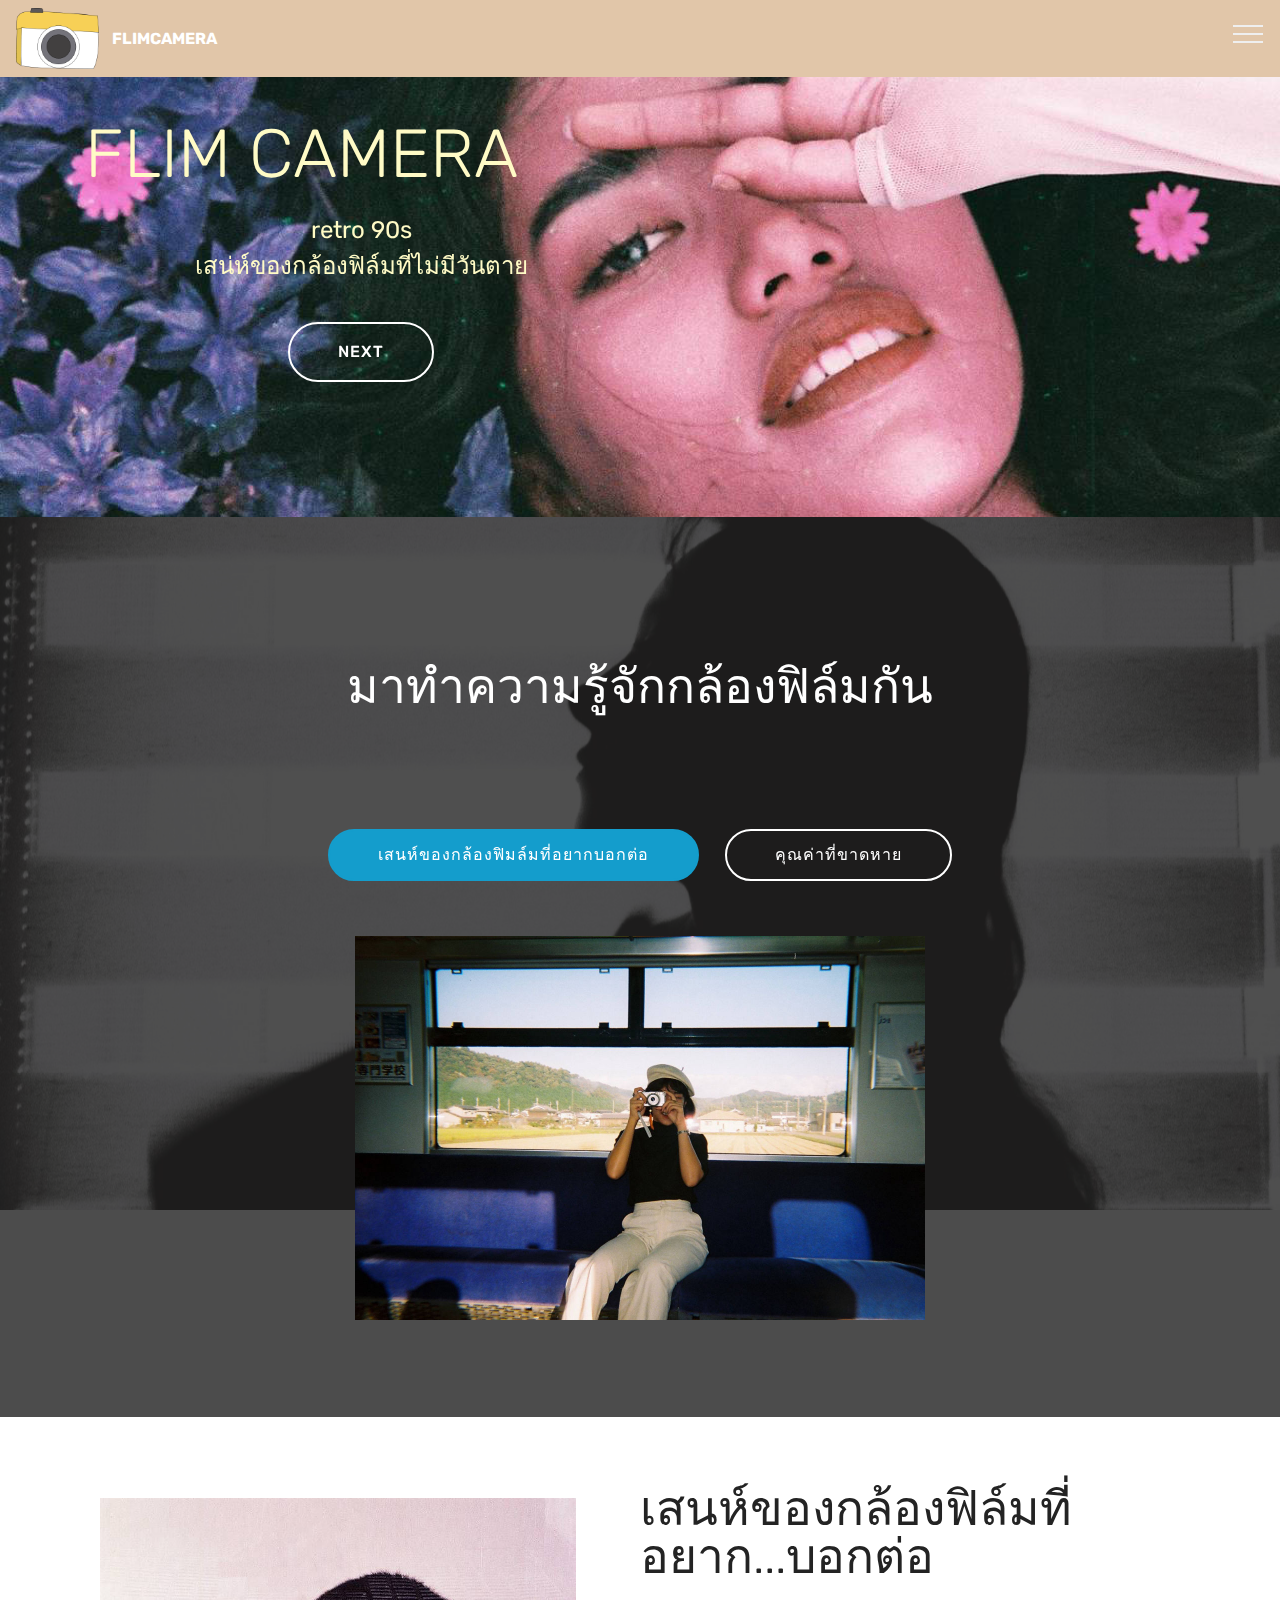
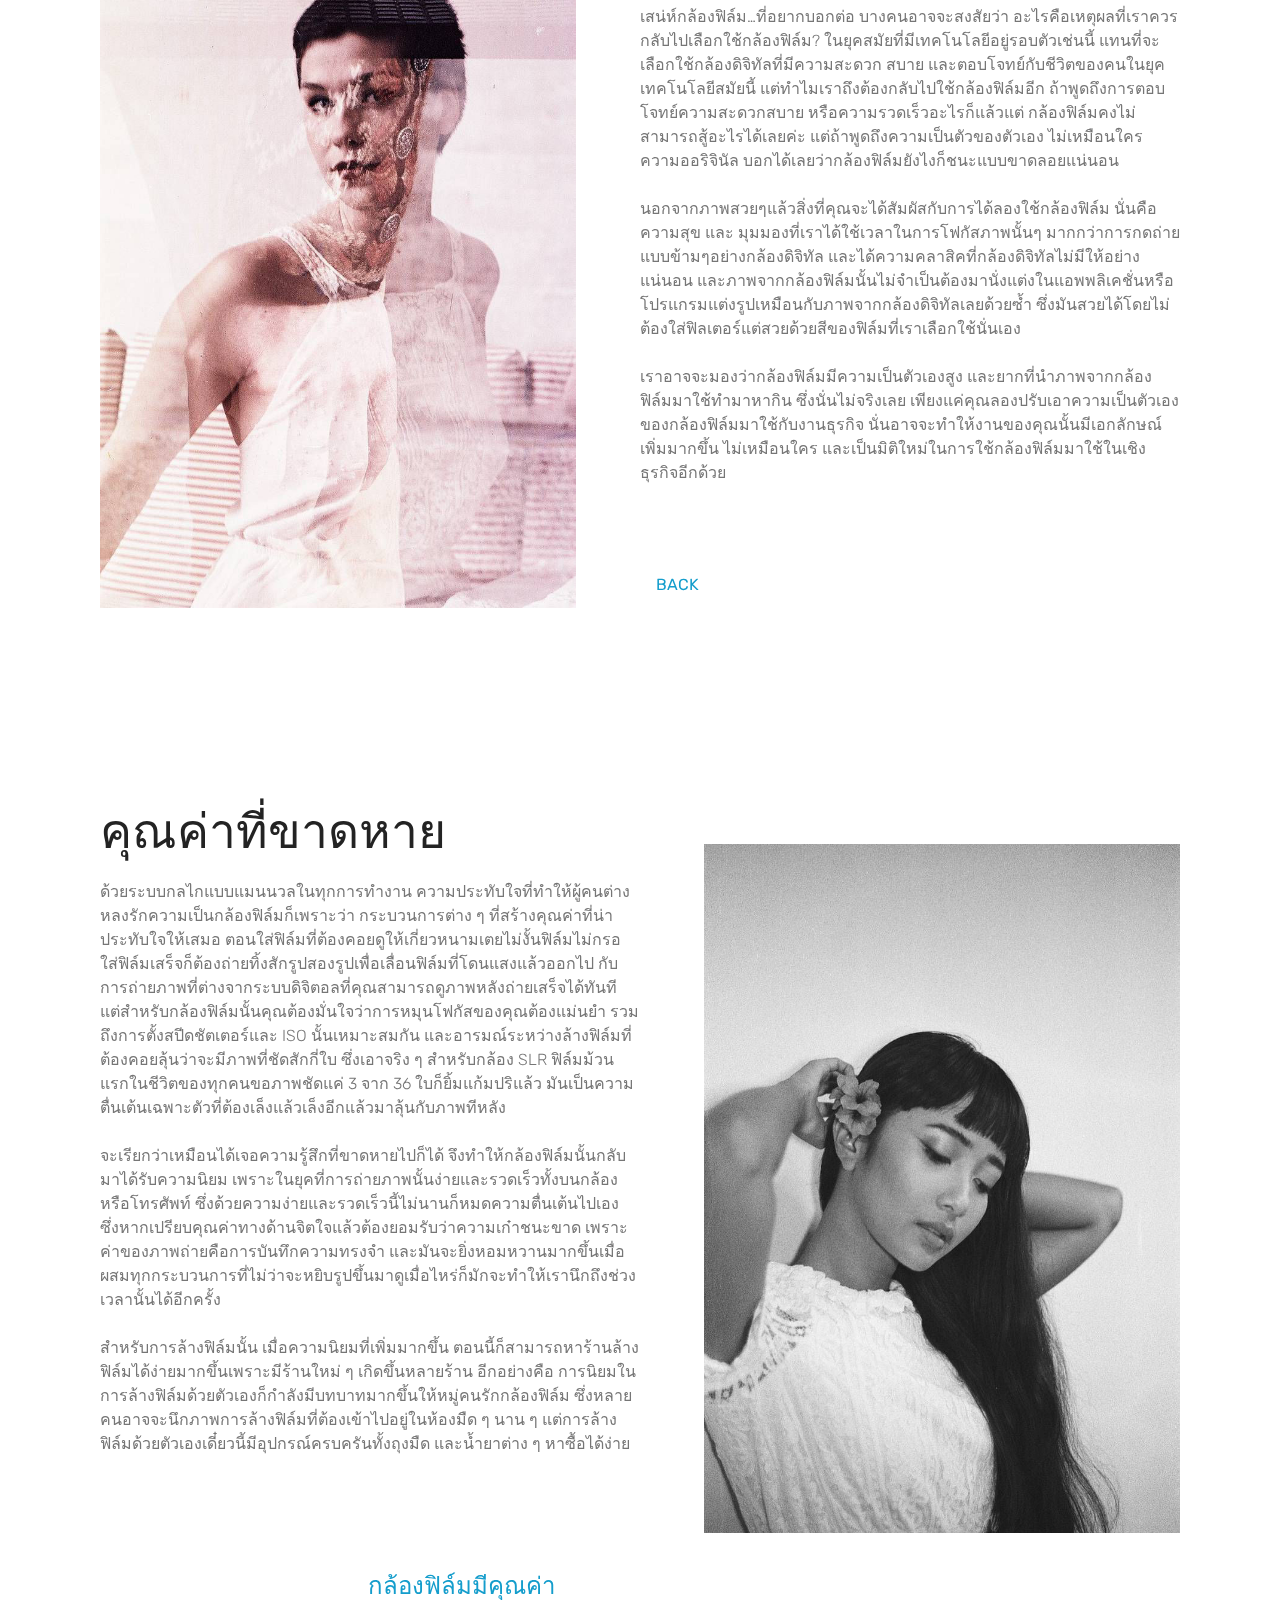
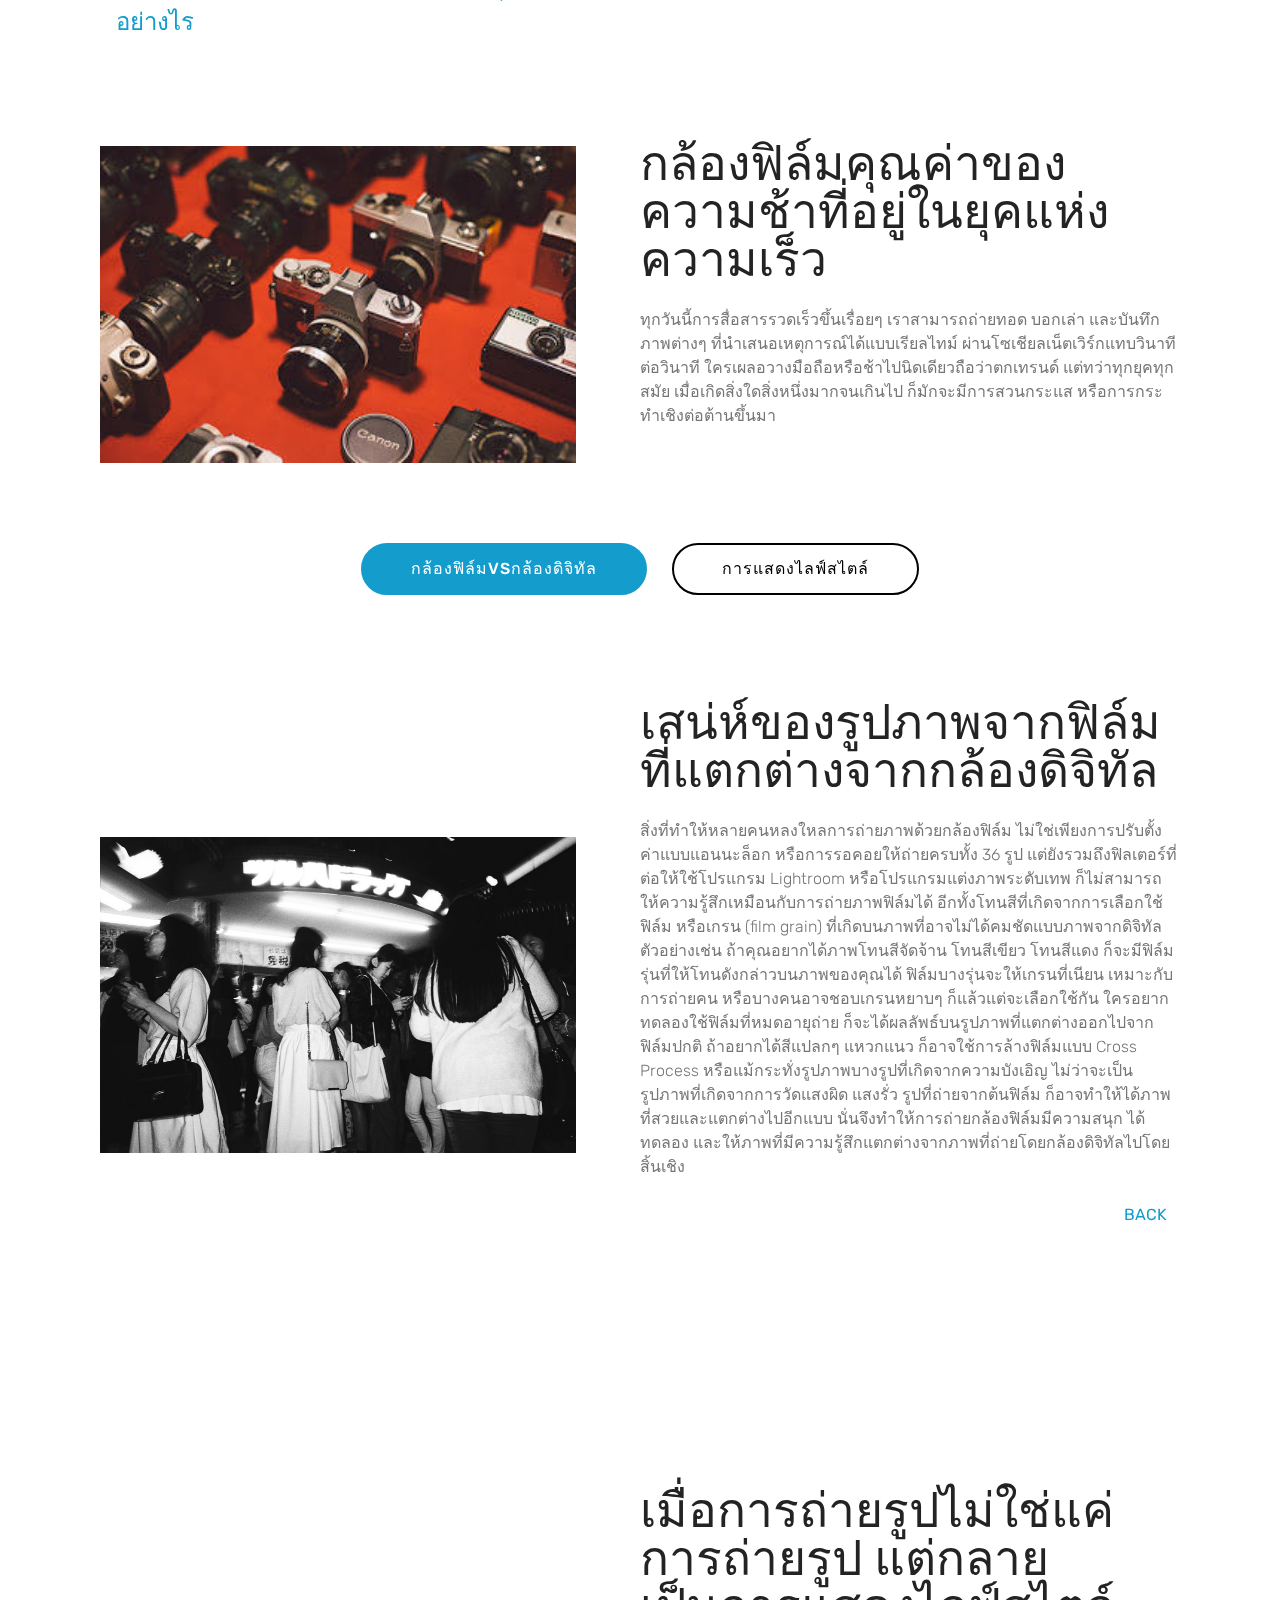
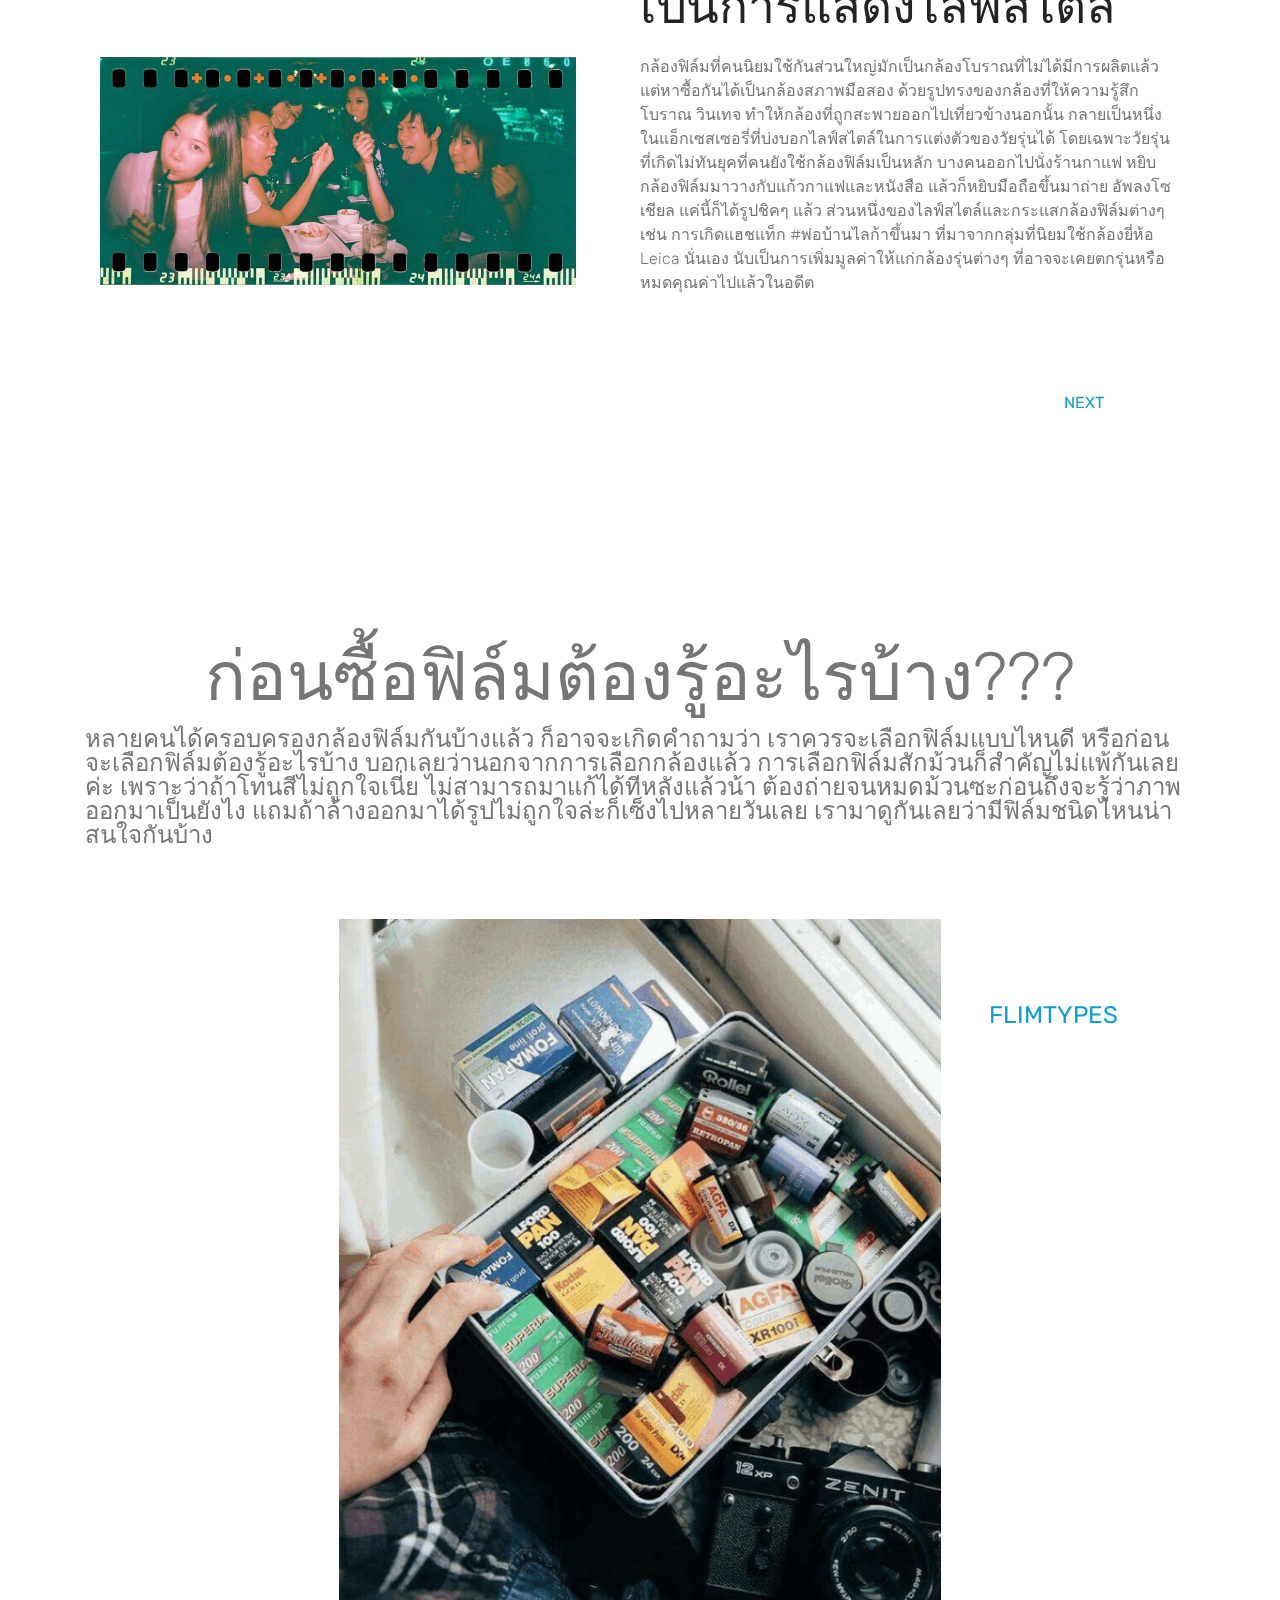
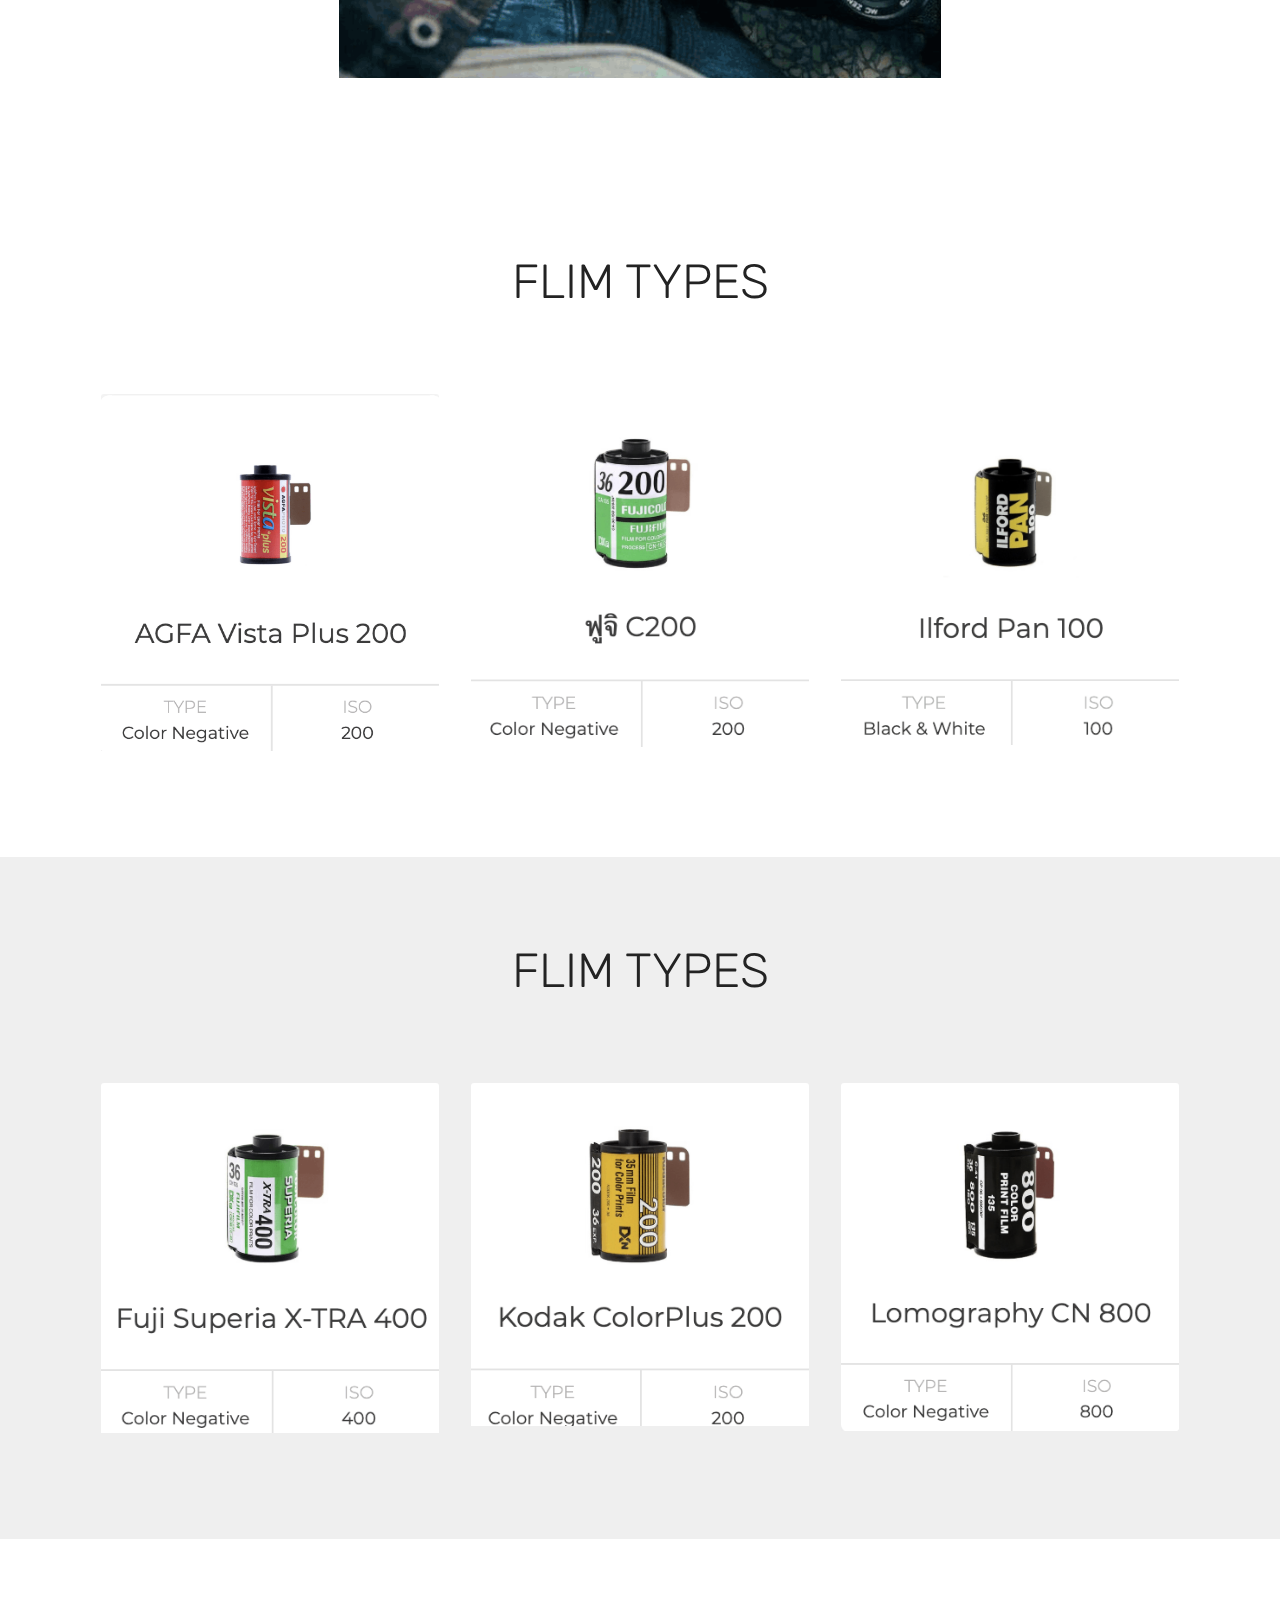
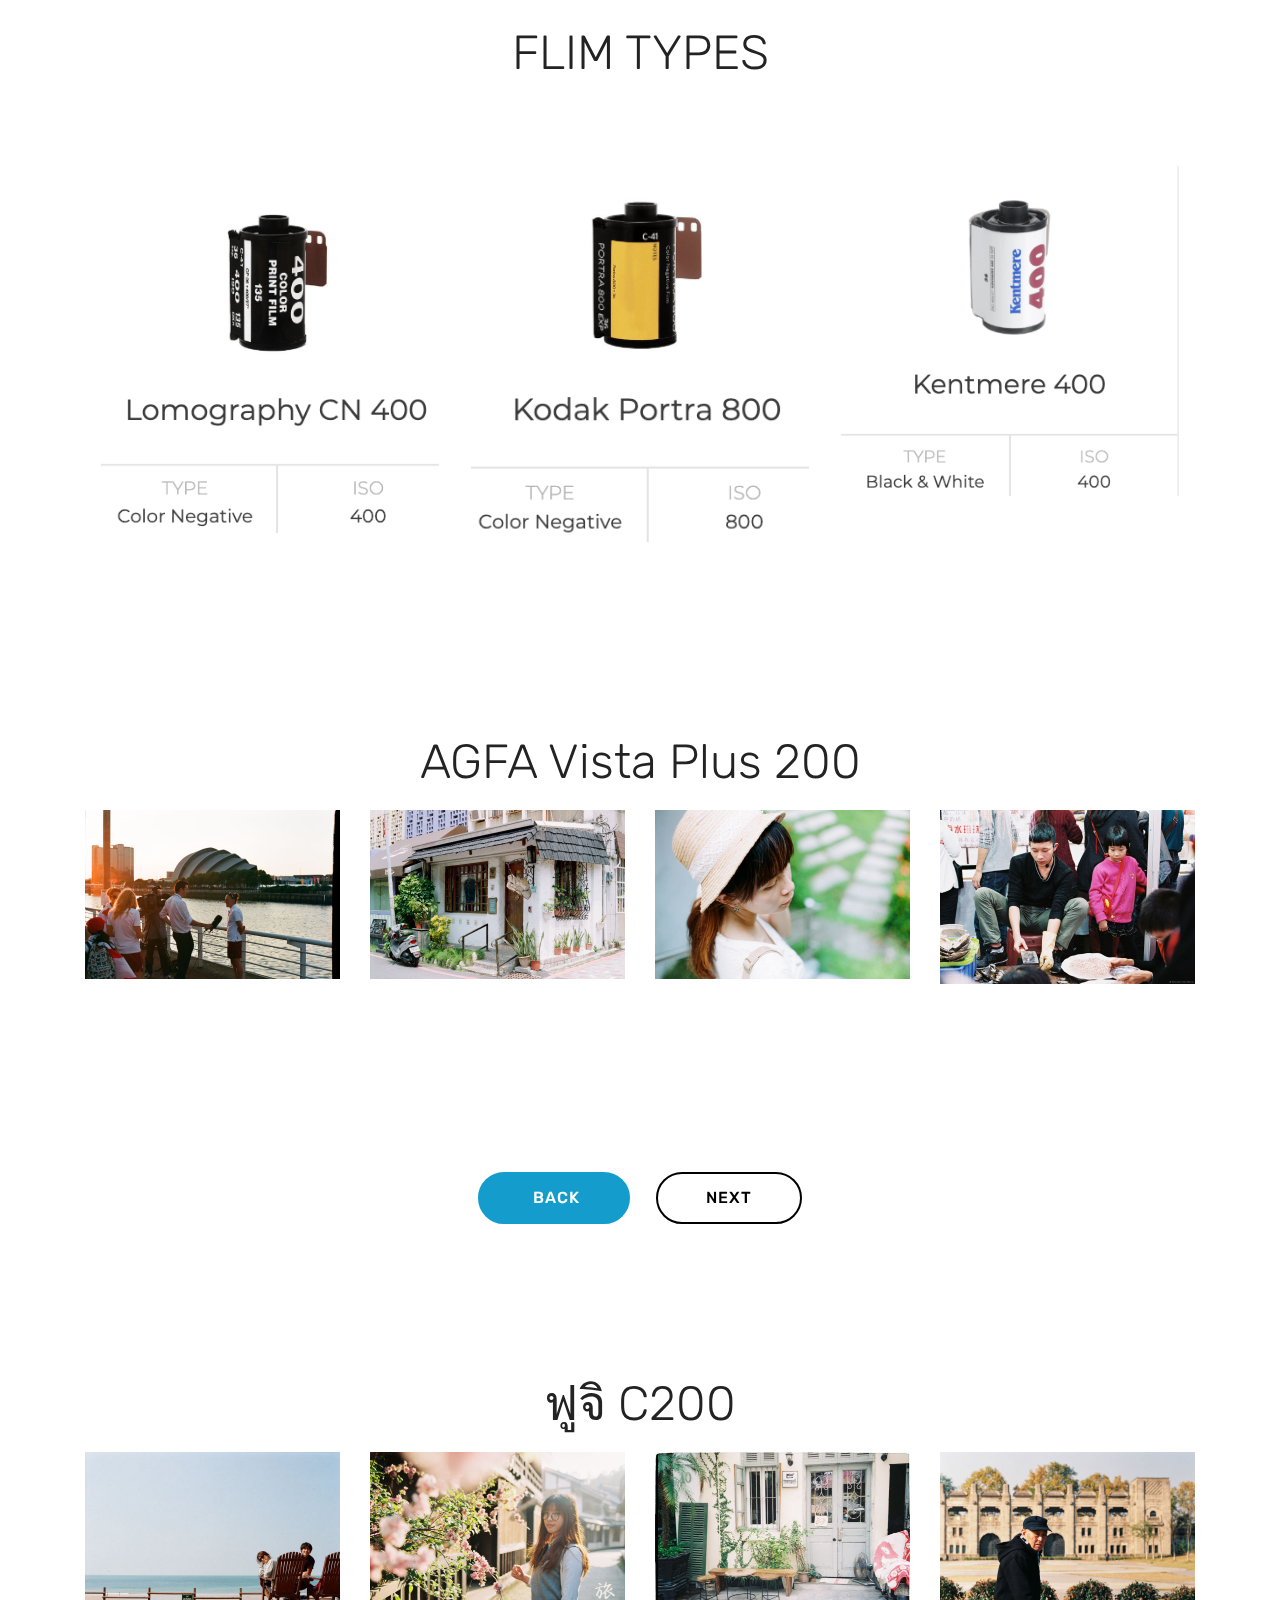
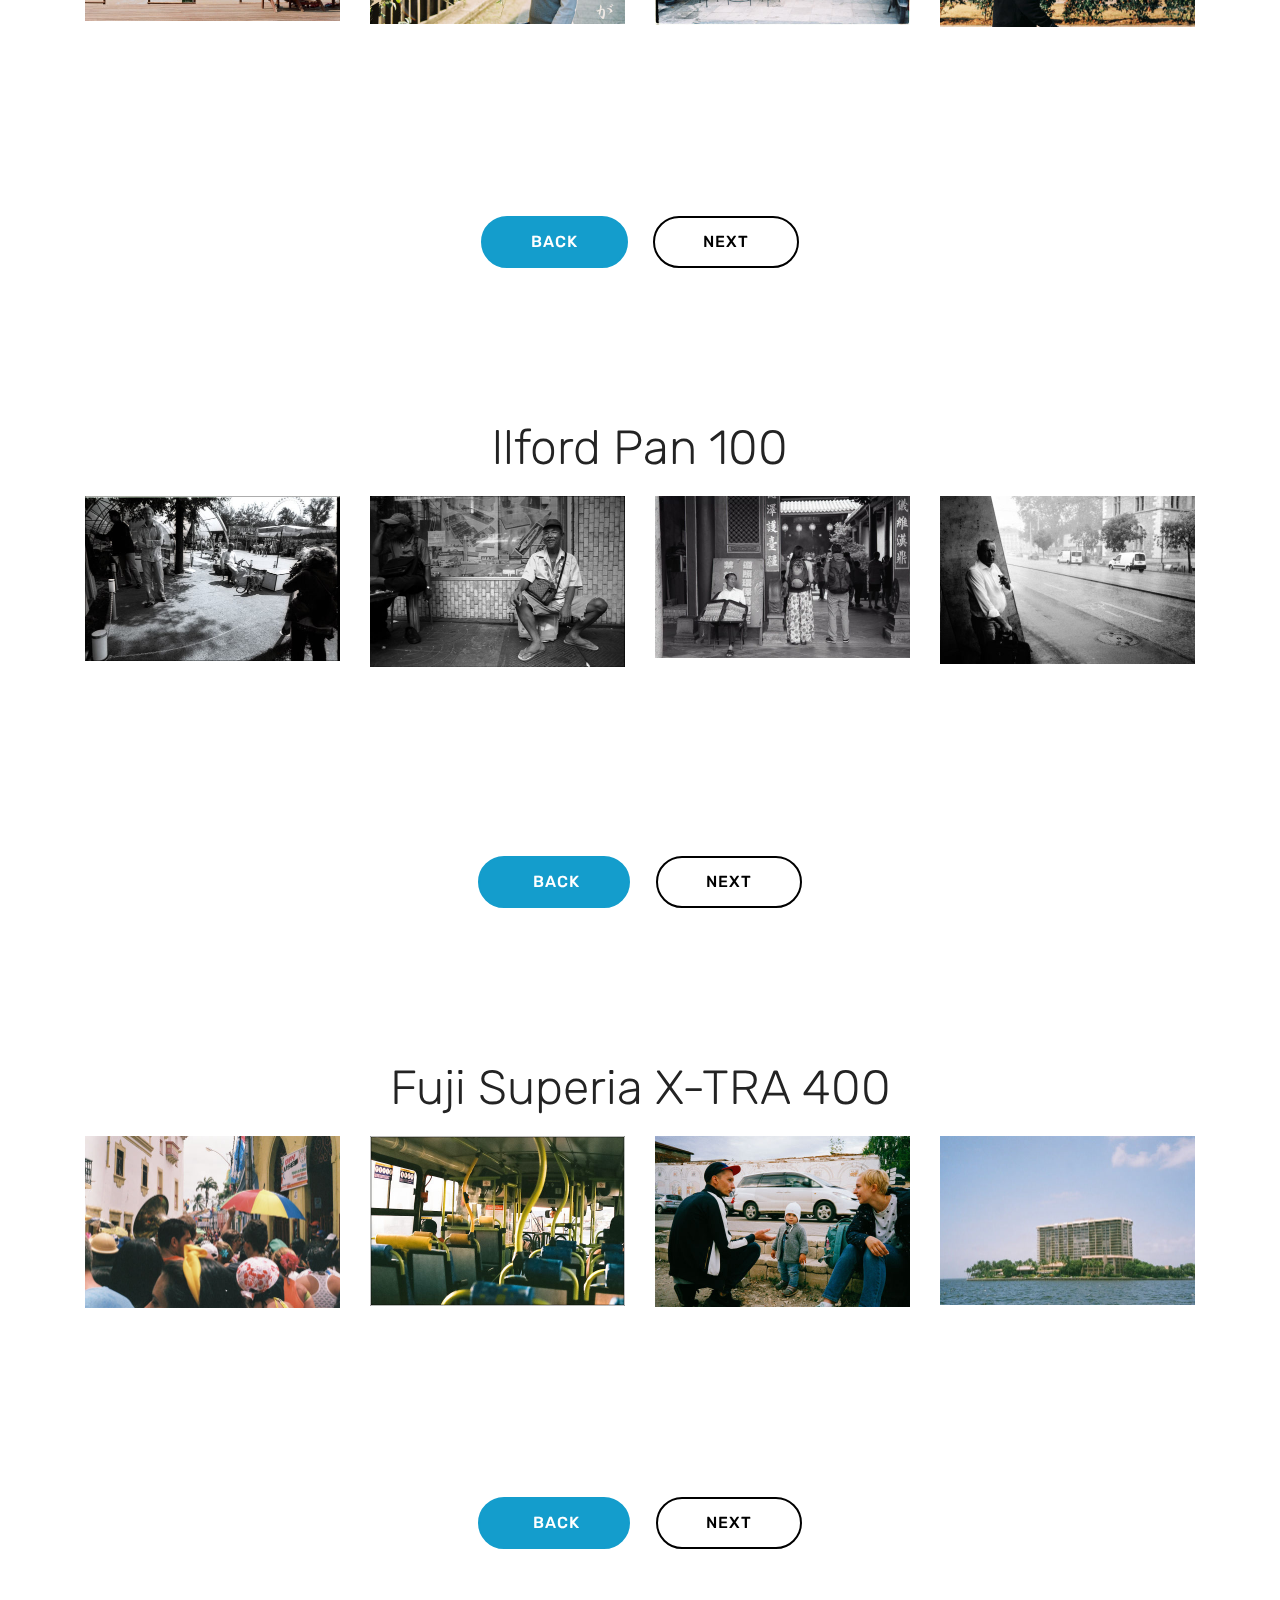
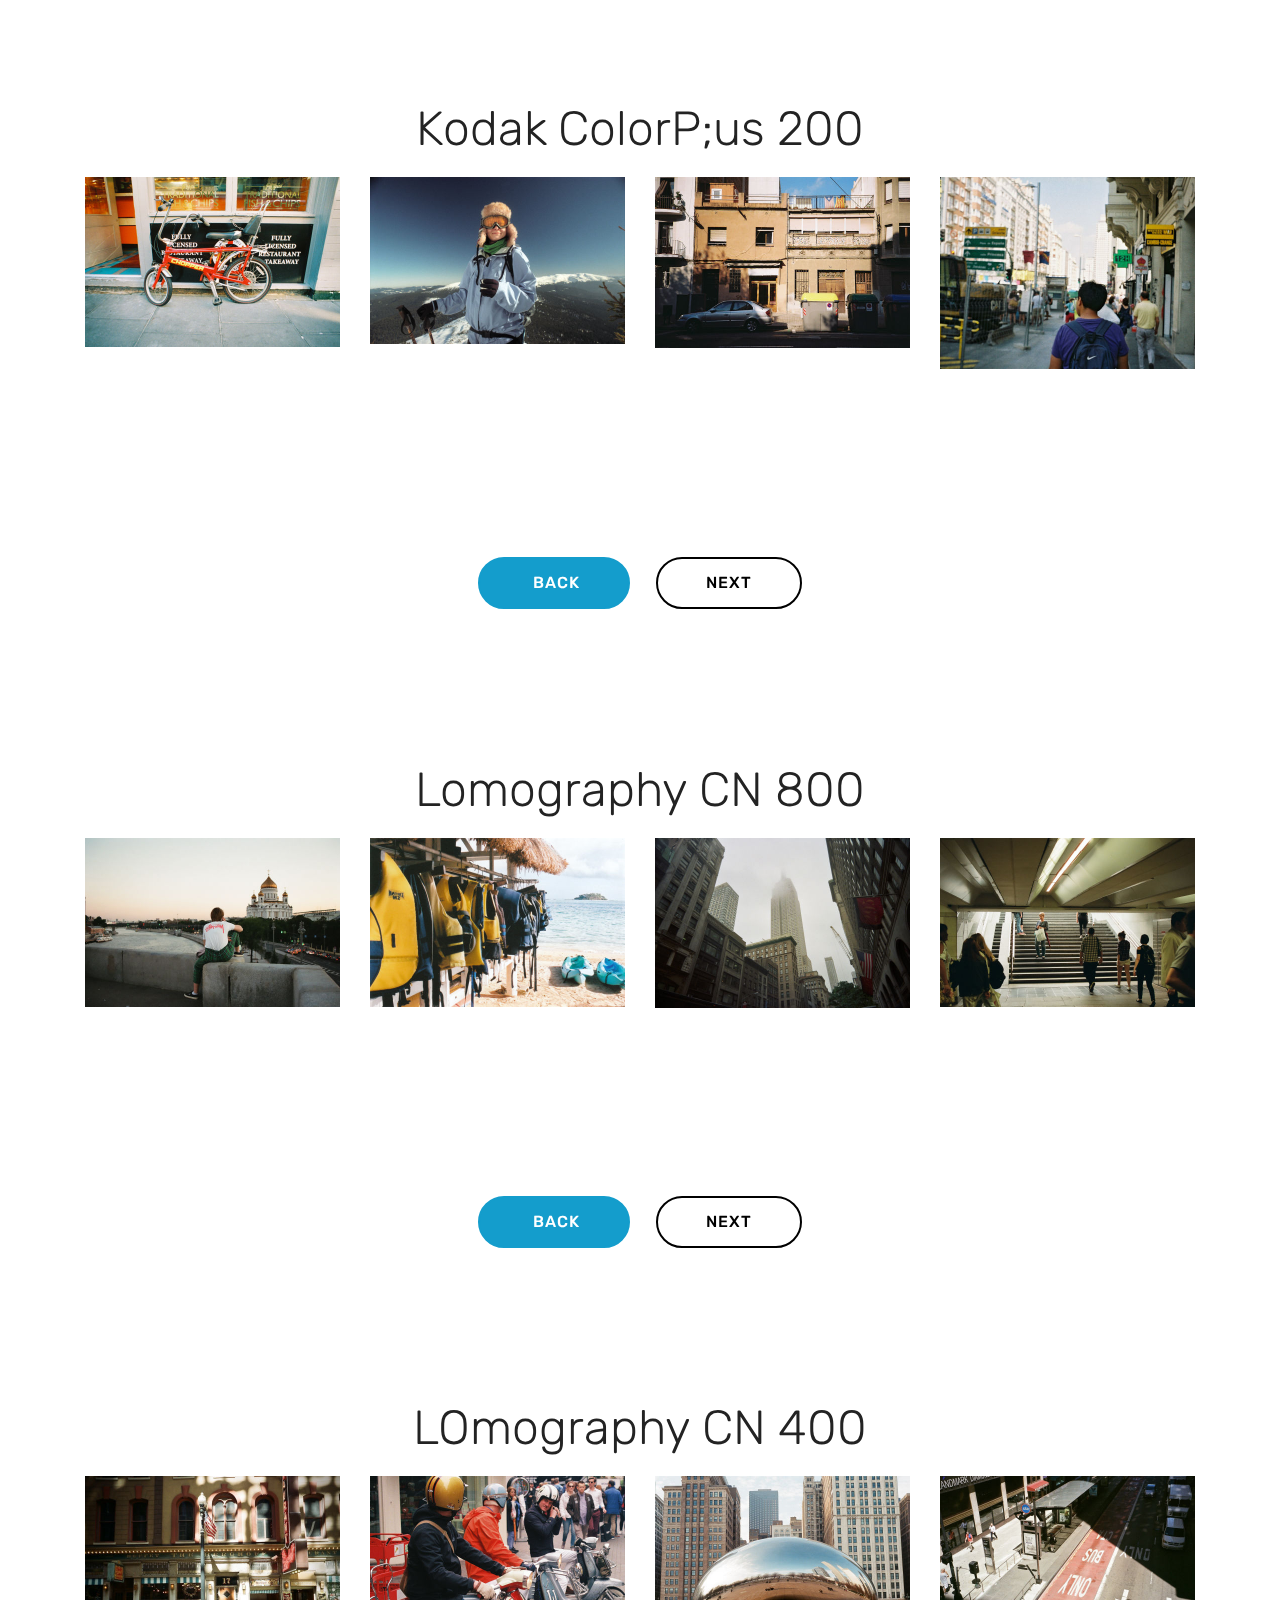
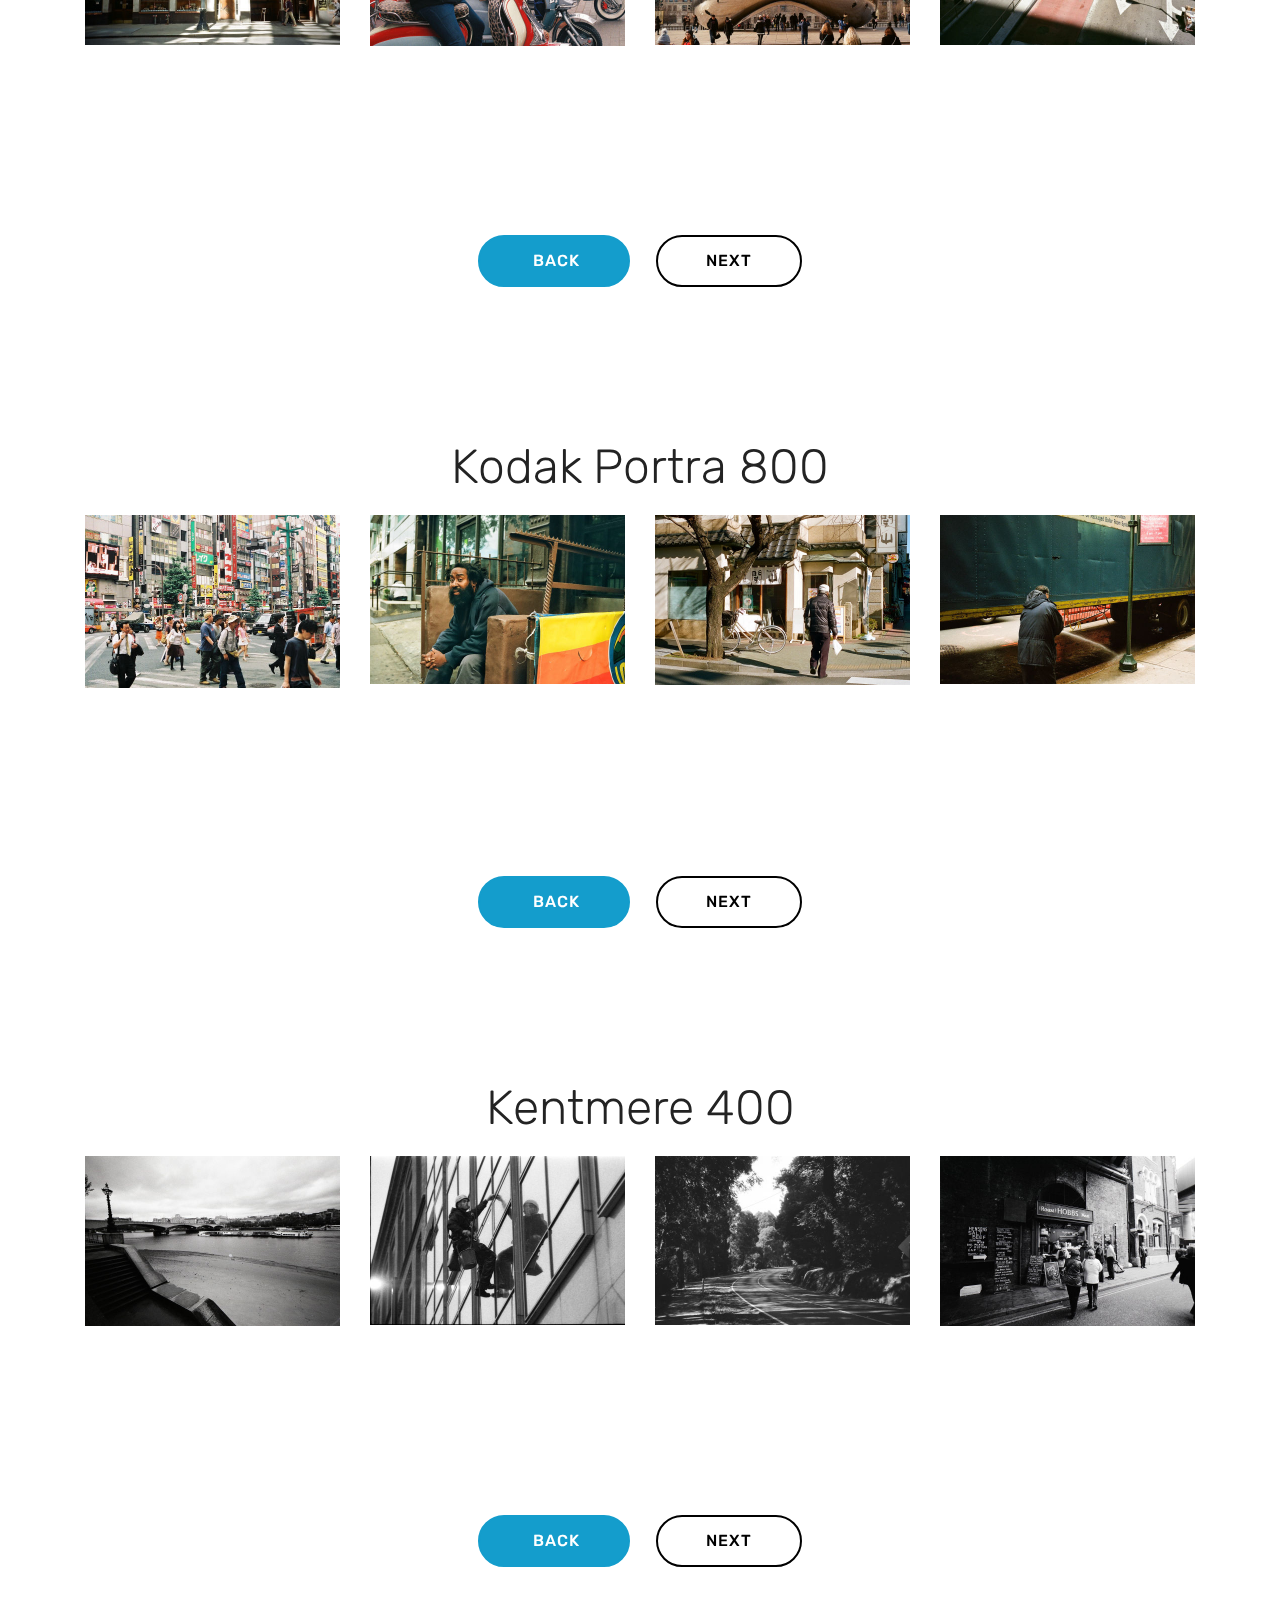
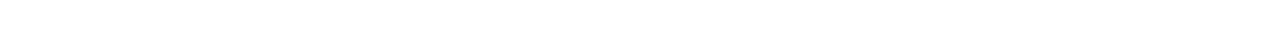
==== index.html @ 93400244 "create github pages" ====
<!DOCTYPE html>
<html  >
<head>
  <!-- Site made with Mobirise Website Builder v4.10.15, https://mobirise.com -->
  <meta charset="UTF-8">
  <meta http-equiv="X-UA-Compatible" content="IE=edge">
  <meta name="generator" content="Mobirise v4.10.15, mobirise.com">
  <meta name="viewport" content="width=device-width, initial-scale=1, minimum-scale=1">
  <link rel="shortcut icon" href="assets/images/1112-122x89.png" type="image/x-icon">
  <meta name="description" content="">
  
  <title>Home</title>
  <link rel="stylesheet" href="assets/web/assets/mobirise-icons/mobirise-icons.css">
  <link rel="stylesheet" href="assets/bootstrap/css/bootstrap.min.css">
  <link rel="stylesheet" href="assets/bootstrap/css/bootstrap-grid.min.css">
  <link rel="stylesheet" href="assets/bootstrap/css/bootstrap-reboot.min.css">
  <link rel="stylesheet" href="assets/socicon/css/styles.css">
  <link rel="stylesheet" href="assets/tether/tether.min.css">
  <link rel="stylesheet" href="assets/dropdown/css/style.css">
  <link rel="stylesheet" href="assets/theme/css/style.css">
  <link rel="preload" as="style" href="assets/mobirise/css/mbr-additional.css"><link rel="stylesheet" href="assets/mobirise/css/mbr-additional.css" type="text/css">
  
  
  
</head>
<body>
  <section class="menu cid-rEqjGv3bSQ" once="menu" id="menu1-0">

    

    <nav class="navbar navbar-expand beta-menu navbar-dropdown align-items-center navbar-fixed-top collapsed">
        <button class="navbar-toggler navbar-toggler-right" type="button" data-toggle="collapse" data-target="#navbarSupportedContent" aria-controls="navbarSupportedContent" aria-expanded="false" aria-label="Toggle navigation">
            <div class="hamburger">
                <span></span>
                <span></span>
                <span></span>
                <span></span>
            </div>
        </button>
        <div class="menu-logo">
            <div class="navbar-brand">
                <span class="navbar-logo">
                    <a href="https://mobirise.co">
                         <img src="assets/images/1112-122x89.png" alt="Mobirise" title="" style="height: 3.8rem;">
                    </a>
                </span>
                <span class="navbar-caption-wrap"><a class="navbar-caption text-white display-4" href="https://mobirise.co">
                        FLIMCAMERA</a></span>
            </div>
        </div>
        <div class="collapse navbar-collapse" id="navbarSupportedContent">
            <ul class="navbar-nav nav-dropdown nav-right" data-app-modern-menu="true">
                <li class="nav-item">
                    <a class="nav-link link text-white display-4" href="https://mobirise.co">
                        <span class="mbri-home mbr-iconfont mbr-iconfont-btn"></span>
                        Services
                    </a>
                </li>
                <li class="nav-item">
                    <a class="nav-link link text-white display-4" href="https://mobirise.co">
                        <span class="mbri-search mbr-iconfont mbr-iconfont-btn"></span>
                        About Us
                    </a>
                </li>
            </ul>
            
        </div>
    </nav>
</section>

<section class="engine"><a href="https://mobirise.info/l">free site templates</a></section><section class="header7 cid-rEqGUtfyPP mbr-parallax-background" id="header7-9">

    

    <div class="mbr-overlay" style="opacity: 0; background-color: rgb(35, 35, 35);">
    </div>

    <div class="container">
        <div class="media-container-row">

            <div class="media-content align-right">
                <h1 class="mbr-section-title mbr-white pb-3 mbr-fonts-style display-1">FLIM CAMERA&nbsp;</h1>
                <div class="mbr-section-text mbr-white pb-3">
                    <p class="mbr-text mbr-fonts-style display-5">retro 90s<br>เสน่ห์ของกล้องฟิล์มที่ไม่มีวันตาย</p>
                </div>
                <div class="mbr-section-btn"><a class="btn btn-md btn-white-outline display-7" href="index.html#header4-c">NEXT</a></div>
            </div>

            <div class="mbr-figure" style="width: 95%;"><iframe class="mbr-embedded-video" src="https://www.youtube.com/embed/5Y_m9Enrq-c?rel=0&amp;amp;showinfo=0&amp;autoplay=1&amp;loop=1&amp;playlist=5Y_m9Enrq-c" width="1280" height="720" frameborder="0" allowfullscreen></iframe></div>

        </div>
    </div>
</section>

<section class="header4 cid-rEqXmCRq2m mbr-fullscreen mbr-parallax-background" id="header4-c">

    

    <div class="mbr-overlay" style="opacity: 0.8; background-color: rgb(35, 35, 35);">
    </div>

    <div class="container">
        <div class="row justify-content-md-center">
            <div class="media-content col-md-10">
                <h1 class="mbr-section-title align-center mbr-white pb-3 mbr-bold mbr-fonts-style display-2"><span style="font-weight: normal;">
                    </span><br><span style="font-weight: normal;">มาทำความรู้จักกล้องฟิล์มกัน
                </span><div><span style="font-weight: normal;"><br></span></div></h1>
                <h3 class="mbr-section-subtitle align-center mbr-white mbr-light pb-3 mbr-fonts-style display-2"></h3>
                <div class="mbr-text align-center mbr-white pb-3">
                    
                </div>
                <div class="mbr-section-btn align-center"><a class="btn btn-md btn-primary display-4" href="index.html#features11-d">เสนห์ของกล้องฟิมล์มที่อยากบอกต่อ</a>
                    <a class="btn btn-md btn-white-outline display-4" href="index.html#features11-e">คุณค่าที่ขาดหาย</a></div>
            </div>
            <div class="mbr-figure pt-5">
                <img src="assets/images/2048x1379x2-1140x768.jpg" alt="Mobirise" title="" style="width: 50%;">
            </div>
        </div>
    </div>
</section>

<section class="features11 cid-rEr3FMgUsB" id="features11-d">

    

    

    <div class="container">   
        <div class="col-md-12">
            <div class="media-container-row">
                <div class="mbr-figure m-auto" style="width: 50%;">
                    <img src="assets/images/386x576x2-1-772x1152.jpg" alt="Mobirise" title="">
                </div>
                <div class=" align-left aside-content">
                    <h2 class="mbr-title pt-2 mbr-fonts-style display-2">เสนห์ของกล้องฟิล์มที่อยาก...บอกต่อ<br></h2>
                    <div class="mbr-section-text">
                        <p class="mbr-text mb-5 pt-3 mbr-light mbr-fonts-style display-7">เสน่ห์กล้องฟิล์ม…ที่อยากบอกต่อ บางคนอาจจะสงสัยว่า อะไรคือเหตุผลที่เราควรกลับไปเลือกใช้กล้องฟิล์ม? ในยุคสมัยที่มีเทคโนโลยีอยู่รอบตัวเช่นนี้ แทนที่จะเลือกใช้กล้องดิจิทัลที่มีความสะดวก สบาย และตอบโจทย์กับชีวิตของคนในยุคเทคโนโลยีสมัยนี้  แต่ทำไมเราถึงต้องกลับไปใช้กล้องฟิล์มอีก ถ้าพูดถึงการตอบโจทย์ความสะดวกสบาย หรือความรวดเร็วอะไรก็แล้วแต่ กล้องฟิล์มคงไม่สามารถสู้อะไรได้เลยค่ะ แต่ถ้าพูดถึงความเป็นตัวของตัวเอง ไม่เหมือนใคร  ความออริจินัล บอกได้เลยว่ากล้องฟิล์มยังไงก็ชนะแบบขาดลอยแน่นอน                    <br><br>นอกจากภาพสวยๆแล้วสิ่งที่คุณจะได้สัมผัสกับการได้ลองใช้กล้องฟิล์ม นั่นคือ ความสุข และ มุมมองที่เราได้ใช้เวลาในการโฟกัสภาพนั้นๆ มากกว่าการกดถ่ายแบบข้ามๆอย่างกล้องดิจิทัล และได้ความคลาสิคที่กล้องดิจิทัลไม่มีให้อย่างแน่นอน และภาพจากกล้องฟิล์มนั้นไม่จำเป็นต้องมานั่งแต่งในแอพพลิเคชั่นหรือโปรแกรมแต่งรูปเหมือนกับภาพจากกล้องดิจิทัลเลยด้วยซ้ำ ซึ่งมันสวยได้โดยไม่ต้องใส่ฟิลเตอร์แต่สวยด้วยสีของฟิล์มที่เราเลือกใช้นั่นเอง<br><br>เราอาจจะมองว่ากล้องฟิล์มมีความเป็นตัวเองสูง และยากที่นำภาพจากกล้องฟิล์มมาใช้ทำมาหากิน ซึ่งนั่นไม่จริงเลย เพียงแค่คุณลองปรับเอาความเป็นตัวเองของกล้องฟิล์มมาใช้กับงานธุรกิจ นั่นอาจจะทำให้งานของคุณนั้นมีเอกลักษณ์เพิ่มมากขึ้น ไม่เหมือนใคร และเป็นมิติใหม่ในการใช้กล้องฟิล์มมาใช้ในเชิงธุรกิจอีกด้วย</p>
                    </div>

                    <div class="block-content">
                        <div class="card p-3 pr-3">
                            <div class="media">
                                     
                                <div class="media-body">
                                    
                                </div>
                            </div>                

                            <div class="card-box">
                                <p class="block-text mbr-fonts-style display-7"><a href="index.html#header4-c">&nbsp; &nbsp; &nbsp; &nbsp; &nbsp; &nbsp; &nbsp; &nbsp; &nbsp; &nbsp; &nbsp; &nbsp; &nbsp; &nbsp; &nbsp; &nbsp; &nbsp; &nbsp; &nbsp; &nbsp; &nbsp; &nbsp; &nbsp; &nbsp; &nbsp; &nbsp; &nbsp; &nbsp; &nbsp; &nbsp; &nbsp; &nbsp; &nbsp; &nbsp; &nbsp; &nbsp; &nbsp; &nbsp; &nbsp; &nbsp; &nbsp; &nbsp; &nbsp; &nbsp; &nbsp; &nbsp; &nbsp; &nbsp; &nbsp; &nbsp; &nbsp; &nbsp; &nbsp; &nbsp; &nbsp; &nbsp; &nbsp; &nbsp; &nbsp; BACK</a></p>
                            </div>
                        </div>

                        
                    </div>
                </div>
            </div>
        </div> 
    </div>          
</section>

<section class="features11 cid-rEr7vBzEad" id="features11-e">

    

    

    <div class="container">   
        <div class="col-md-12">
            <div class="media-container-row">
                <div class="mbr-figure m-auto" style="width: 50%;">
                    <img src="assets/images/398x576x2-1-796x1152.jpg" alt="Mobirise" title="">
                </div>
                <div class=" align-left aside-content">
                    <h2 class="mbr-title pt-2 mbr-fonts-style display-2"><br><br>คุณค่าที่ขาดหาย</h2>
                    <div class="mbr-section-text">
                        <p class="mbr-text mb-5 pt-3 mbr-light mbr-fonts-style display-7">ด้วยระบบกลไกแบบแมนนวลในทุกการทำงาน ความประทับใจที่ทำให้ผู้คนต่างหลงรักความเป็นกล้องฟิล์มก็เพราะว่า กระบวนการต่าง ๆ ที่สร้างคุณค่าที่น่าประทับใจให้เสมอ ตอนใส่ฟิล์มที่ต้องคอยดูให้เกี่ยวหนามเตยไม่งั้นฟิล์มไม่กรอ ใส่ฟิล์มเสร็จก็ต้องถ่ายทิ้งสักรูปสองรูปเพื่อเลื่อนฟิล์มที่โดนแสงแล้วออกไป กับการถ่ายภาพที่ต่างจากระบบดิจิตอลที่คุณสามารถดูภาพหลังถ่ายเสร็จได้ทันที แต่สำหรับกล้องฟิล์มนั้นคุณต้องมั่นใจว่าการหมุนโฟกัสของคุณต้องแม่นยำ รวมถึงการตั้งสปีดชัตเตอร์และ ISO นั้นเหมาะสมกัน และอารมณ์ระหว่างล้างฟิล์มที่ต้องคอยลุ้นว่าจะมีภาพที่ชัดสักกี่ใบ ซึ่งเอาจริง ๆ สำหรับกล้อง SLR ฟิล์มม้วนแรกในชีวิตของทุกคนขอภาพชัดแค่ 3 จาก 36 ใบก็ยิ้มแก้มปริแล้ว มันเป็นความตื่นเต้นเฉพาะตัวที่ต้องเล็งแล้วเล็งอีกแล้วมาลุ้นกับภาพทีหลัง<br><br>จะเรียกว่าเหมือนได้เจอความรู้สึกที่ขาดหายไปก็ได้ จึงทำให้กล้องฟิล์มนั้นกลับมาได้รับความนิยม เพราะในยุคที่การถ่ายภาพนั้นง่ายและรวดเร็วทั้งบนกล้อง หรือโทรศัพท์ ซึ่งด้วยความง่ายและรวดเร็วนี้ไม่นานก็หมดความตื่นเต้นไปเอง ซึ่งหากเปรียบคุณค่าทางด้านจิตใจแล้วต้องยอมรับว่าความเก๋าชนะขาด เพราะค่าของภาพถ่ายคือการบันทึกความทรงจำ และมันจะยิ่งหอมหวานมากขึ้นเมื่อผสมทุกกระบวนการที่ไม่ว่าจะหยิบรูปขึ้นมาดูเมื่อไหร่ก็มักจะทำให้เรานึกถึงช่วงเวลานั้นได้อีกครั้ง<br><br>สำหรับการล้างฟิล์มนั้น เมื่อความนิยมที่เพิ่มมากขึ้น ตอนนี้ก็สามารถหาร้านล้างฟิล์มได้ง่ายมากขึ้นเพราะมีร้านใหม่ ๆ เกิดขึ้นหลายร้าน อีกอย่างคือ การนิยมในการล้างฟิล์มด้วยตัวเองก็กำลังมีบทบาทมากขึ้นให้หมู่คนรักกล้องฟิล์ม ซึ่งหลายคนอาจจะนึกภาพการล้างฟิล์มที่ต้องเข้าไปอยู่ในห้องมืด ๆ นาน ๆ แต่การล้างฟิล์มด้วยตัวเองเดี๋ยวนี้มีอุปกรณ์ครบครันทั้งถุงมืด และน้ำยาต่าง ๆ หาซื้อได้ง่าย<br><br><br></p>
                    </div>

                    <div class="block-content">
                        <div class="card p-3 pr-3">
                            <div class="media">
                                     
                                <div class="media-body">
                                    
                                </div>
                            </div>                

                            <div class="card-box">
                                <p class="block-text mbr-fonts-style display-5">&nbsp; &nbsp; &nbsp; &nbsp; &nbsp; &nbsp; &nbsp; &nbsp; &nbsp; &nbsp; &nbsp; &nbsp; &nbsp; &nbsp; &nbsp; &nbsp; &nbsp; &nbsp; &nbsp; &nbsp; &nbsp; <a href="index.html#features11-n">กล้องฟิล์มมีคุณค่าอย่างไร</a></p>
                            </div>
                        </div>

                        
                    </div>
                </div>
            </div>
        </div> 
    </div>          
</section>

<section class="features11 cid-rEwmxHdwBO" id="features11-n">

    

    

    <div class="container">   
        <div class="col-md-12">
            <div class="media-container-row">
                <div class="mbr-figure m-auto" style="width: 50%;">
                    <img src="assets/images/film-camera-101-how-to-buy-introduction-dooddot-21-320x213.jpg" alt="Mobirise" title="">
                </div>
                <div class=" align-left aside-content">
                    <h2 class="mbr-title pt-2 mbr-fonts-style display-2">
                        กล้องฟิล์มคุณค่าของความช้าที่อยู่ในยุคแห่งความเร็ว
                    </h2>
                    <div class="mbr-section-text">
                        <p class="mbr-text mb-5 pt-3 mbr-light mbr-fonts-style display-7">
                        ทุกวันนี้การสื่อสารรวดเร็วขึ้นเรื่อยๆ เราสามารถถ่ายทอด บอกเล่า และบันทึกภาพต่างๆ ที่นำเสนอเหตุการณ์ได้แบบเรียลไทม์ ผ่านโซเชียลเน็ตเวิร์กแทบวินาทีต่อวินาที ใครเผลอวางมือถือหรือช้าไปนิดเดียวถือว่าตกเทรนด์ แต่ทว่าทุกยุคทุกสมัย เมื่อเกิดสิ่งใดสิ่งหนึ่งมากจนเกินไป ก็มักจะมีการสวนกระแส หรือการกระทำเชิงต่อต้านขึ้นมา
                        </p>
                    </div>

                    
                </div>
            </div>
        </div> 
    </div>          
</section>

<section class="mbr-section content8 cid-rEwq0vMYgP" id="content8-q">

    

    <div class="container">
        <div class="media-container-row title">
            <div class="col-12 col-md-8">
                <div class="mbr-section-btn align-center"><a class="btn btn-primary display-4" href="index.html#features11-r">กล้องฟิล์มVSกล้องดิจิทัล</a>
                    <a class="btn btn-black-outline display-4" href="index.html#features11-s">การแสดงไลฟ์สไตล์<br></a></div>
            </div>
        </div>
    </div>
</section>

<section class="features11 cid-rEwr89p042" id="features11-r">

    

    

    <div class="container">   
        <div class="col-md-12">
            <div class="media-container-row">
                <div class="mbr-figure m-auto" style="width: 50%;">
                    <img src="assets/images/20-2-952x631.jpg" alt="Mobirise" title="">
                </div>
                <div class=" align-left aside-content">
                    <h2 class="mbr-title pt-2 mbr-fonts-style display-2">
                        เสน่ห์ของรูปภาพจากฟิล์มที่แตกต่างจากกล้องดิจิทัล</h2>
                    <div class="mbr-section-text">
                        <p class="mbr-text mb-5 pt-3 mbr-light mbr-fonts-style display-7">สิ่งที่ทำให้หลายคนหลงใหลการถ่ายภาพด้วยกล้องฟิล์ม ไม่ใช่เพียงการปรับตั้งค่าแบบแอนนะล็อก หรือการรอคอยให้ถ่ายครบทั้ง 36 รูป แต่ยังรวมถึงฟิลเตอร์ที่ต่อให้ใช้โปรแกรม Lightroom หรือโปรแกรมแต่งภาพระดับเทพ ก็ไม่สามารถให้ความรู้สึกเหมือนกับการถ่ายภาพฟิล์มได้ อีกทั้งโทนสีที่เกิดจากการเลือกใช้ฟิล์ม หรือเกรน (film grain) ที่เกิดบนภาพที่อาจไม่ได้คมชัดแบบภาพจากดิจิทัล ตัวอย่างเช่น ถ้าคุณอยากได้ภาพโทนสีจัดจ้าน โทนสีเขียว โทนสีแดง ก็จะมีฟิล์มรุ่นที่ให้โทนดังกล่าวบนภาพของคุณได้ ฟิล์มบางรุ่นจะให้เกรนที่เนียน เหมาะกับการถ่ายคน หรือบางคนอาจชอบเกรนหยาบๆ ก็แล้วแต่จะเลือกใช้กัน ใครอยากทดลองใช้ฟิล์มที่หมดอายุถ่าย ก็จะได้ผลลัพธ์บนรูปภาพที่แตกต่างออกไปจากฟิล์มปกติ ถ้าอยากได้สีแปลกๆ แหวกแนว ก็อาจใช้การล้างฟิล์มแบบ Cross Process หรือแม้กระทั่งรูปภาพบางรูปที่เกิดจากความบังเอิญ ไม่ว่าจะเป็นรูปภาพที่เกิดจากการวัดแสงผิด แสงรั่ว รูปที่ถ่ายจากต้นฟิล์ม ก็อาจทำให้ได้ภาพที่สวยและแตกต่างไปอีกแบบ นั่นจึงทำให้การถ่ายกล้องฟิล์มมีความสนุก ได้ทดลอง และให้ภาพที่มีความรู้สึกแตกต่างจากภาพที่ถ่ายโดยกล้องดิจิทัลไปโดยสิ้นเชิง &nbsp; &nbsp; &nbsp; &nbsp; &nbsp; &nbsp; &nbsp; &nbsp; &nbsp; &nbsp; &nbsp; &nbsp; &nbsp; &nbsp; &nbsp; &nbsp; &nbsp; &nbsp; &nbsp; &nbsp; &nbsp; &nbsp; &nbsp; &nbsp; &nbsp; &nbsp; &nbsp; &nbsp; &nbsp; &nbsp; &nbsp; &nbsp; &nbsp; &nbsp; &nbsp; &nbsp; &nbsp; &nbsp; &nbsp; &nbsp; &nbsp; &nbsp; &nbsp; &nbsp; &nbsp; &nbsp; &nbsp; &nbsp; &nbsp; &nbsp; &nbsp; &nbsp; &nbsp; &nbsp; &nbsp; &nbsp;<br>&nbsp; &nbsp; &nbsp; &nbsp; &nbsp; &nbsp; &nbsp; &nbsp; &nbsp; &nbsp; &nbsp; &nbsp; &nbsp; &nbsp; &nbsp; &nbsp; &nbsp; &nbsp; &nbsp; &nbsp; &nbsp; &nbsp; &nbsp; &nbsp; &nbsp; &nbsp; &nbsp; &nbsp; &nbsp; &nbsp; &nbsp; &nbsp; &nbsp; &nbsp; &nbsp; &nbsp; &nbsp; &nbsp; &nbsp; &nbsp; &nbsp; &nbsp; &nbsp; &nbsp; &nbsp; &nbsp; &nbsp; &nbsp; &nbsp; &nbsp; &nbsp; &nbsp; &nbsp; &nbsp; &nbsp; &nbsp; &nbsp; &nbsp; &nbsp; &nbsp; &nbsp;<br>&nbsp; &nbsp; &nbsp; &nbsp; &nbsp; &nbsp; &nbsp; &nbsp; &nbsp; &nbsp; &nbsp; &nbsp; &nbsp; &nbsp; &nbsp; &nbsp; &nbsp; &nbsp; &nbsp; &nbsp; &nbsp; &nbsp; &nbsp; &nbsp; &nbsp; &nbsp; &nbsp; &nbsp; &nbsp; &nbsp; &nbsp; &nbsp; &nbsp; &nbsp; &nbsp; &nbsp; &nbsp; &nbsp; &nbsp; &nbsp; &nbsp; &nbsp; &nbsp; &nbsp; &nbsp; &nbsp; &nbsp; &nbsp; &nbsp; &nbsp; &nbsp; &nbsp; &nbsp; &nbsp; &nbsp; &nbsp; &nbsp; &nbsp; &nbsp; &nbsp; &nbsp;<a href="index.html#features11-n">BACK</a><br><br></p>
                    </div>

                    
                </div>
            </div>
        </div> 
    </div>          
</section>

<section class="features11 cid-rEwrrh4uSP" id="features11-s">

    

    

    <div class="container">   
        <div class="col-md-12">
            <div class="media-container-row">
                <div class="mbr-figure m-auto" style="width: 50%;">
                    <img src="assets/images/1203x576x2-952x456.jpg" alt="Mobirise" title="">
                </div>
                <div class=" align-left aside-content">
                    <h2 class="mbr-title pt-2 mbr-fonts-style display-2">เมื่อการถ่ายรูปไม่ใช่แค่การถ่ายรูป แต่กลายเป็นการแสดงไลฟ์สไตล์</h2>
                    <div class="mbr-section-text">
                        <p class="mbr-text mb-5 pt-3 mbr-light mbr-fonts-style display-7">กล้องฟิล์มที่คนนิยมใช้กันส่วนใหญ่มักเป็นกล้องโบราณที่ไม่ได้มีการผลิตแล้ว แต่หาซื้อกันได้เป็นกล้องสภาพมือสอง ด้วยรูปทรงของกล้องที่ให้ความรู้สึกโบราณ วินเทจ ทำให้กล้องที่ถูกสะพายออกไปเที่ยวข้างนอกนั้น กลายเป็นหนึ่งในแอ็กเซสเซอรี่ที่บ่งบอกไลฟ์สไตล์ในการแต่งตัวของวัยรุ่นได้ โดยเฉพาะวัยรุ่นที่เกิดไม่ทันยุคที่คนยังใช้กล้องฟิล์มเป็นหลัก บางคนออกไปนั่งร้านกาแฟ หยิบกล้องฟิล์มมาวางกับแก้วกาแฟและหนังสือ แล้วก็หยิบมือถือขึ้นมาถ่าย อัพลงโซเชียล แค่นี้ก็ได้รูปชิคๆ แล้ว ส่วนหนึ่งของไลฟ์สไตล์และกระแสกล้องฟิล์มต่างๆ เช่น การเกิดแฮชแท็ก #พ่อบ้านไลก้าขึ้นมา ที่มาจากกลุ่มที่นิยมใช้กล้องยี่ห้อ Leica นั่นเอง นับเป็นการเพิ่มมูลค่าให้แก่กล้องรุ่นต่างๆ ที่อาจจะเคยตกรุ่นหรือหมดคุณค่าไปแล้วในอดีต <br><br><br><br>   <br>&nbsp; &nbsp; &nbsp; &nbsp; &nbsp; &nbsp; &nbsp; &nbsp; &nbsp; &nbsp; &nbsp; &nbsp; &nbsp; &nbsp; &nbsp; &nbsp; &nbsp; &nbsp; &nbsp; &nbsp; &nbsp; &nbsp; &nbsp; &nbsp; &nbsp; &nbsp; &nbsp; &nbsp; &nbsp; &nbsp; &nbsp; &nbsp; &nbsp; &nbsp; &nbsp; &nbsp; &nbsp; &nbsp; &nbsp; &nbsp; &nbsp; &nbsp; &nbsp; &nbsp; &nbsp; &nbsp; &nbsp; &nbsp; &nbsp; &nbsp; &nbsp; &nbsp; &nbsp; <a href="index.html#features12-t">NEXT</a></p>
                    </div>

                    
                </div>
            </div>
        </div> 
    </div>          
</section>

<section class="features12 cid-rEwsdLOhCn" id="features12-t">
    
    

    

    <div class="container">
        <h2 class="mbr-section-title pb-2 mbr-fonts-style display-1">ก่อนซื้อฟิล์มต้องรู้อะไรบ้าง???
        </h2>
        <h3 class="mbr-section-subtitle pb-3 mbr-fonts-style display-5">หลายคนได้ครอบครองกล้องฟิล์มกันบ้างแล้ว ก็อาจจะเกิดคำถามว่า เราควรจะเลือกฟิล์มแบบไหนดี หรือก่อนจะเลือกฟิล์มต้องรู้อะไรบ้าง บอกเลยว่านอกจากการเลือกกล้องแล้ว การเลือกฟิล์มสักม้วนก็สำคัญไม่แพ้กันเลยค่ะ เพราะว่าถ้าโทนสีไม่ถูกใจเนี่ย ไม่สามารถมาแก้ได้ทีหลังแล้วน้า ต้องถ่ายจนหมดม้วนซะก่อนถึงจะรู้ว่าภาพออกมาเป็นยังไง แถมถ้าล้างออกมาได้รูปไม่ถูกใจล่ะก็เซ็งไปหลายวันเลย เรามาดูกันเลยว่ามีฟิล์มชนิดไหนน่าสนใจกันบ้าง<br></h3>

        <div class="media-container-row pt-5">
            <div class="block-content align-right">
                <div class="card pl-3 pr-3 pb-5">
                    <div class="mbr-card-img-title">
                        
                        <div class="mbr-crt-title">
                            <h4 class="card-title py-2 mbr-crt-title mbr-fonts-style display-7"></h4>
                        </div>
                    </div>                

                    <div class="card-box">
                        
                    </div>
                </div>

                <div class="card pl-3 pr-3">
                    <div class="mbr-card-img-title">
                        
                        <div class="mbr-crt-title">
                            <h4 class="card-title py-2 mbr-crt-title mbr-fonts-style display-7"></h4>
                        </div>
                    </div>
                    <div class="card-box">
                        
                    </div>
                </div>
            </div>

            <div class="mbr-figure m-auto" style="width: 60%;">
                <img src="assets/images/-2562-10-10-23.53.57-662x834.png" alt="Mobirise" title="">
            </div>

            <div class="block-content align-left">
                <div class="card pl-3 pr-3 pb-5">
                    <div class="mbr-card-img-title">
                        
                        <div class="mbr-crt-title">
                            <h4 class="card-title py-2 mbr-crt-title mbr-fonts-style display-7"></h4>
                        </div>
                    </div>                

                    <div class="card-box">
                        
                    </div>
                </div>

                <div class="card pl-3 pr-3">
                    <div class="mbr-card-img-title">
                        
                        <div class="mbr-crt-title">
                            <h4 class="card-title py-2 mbr-crt-title mbr-fonts-style display-5"><a href="index.html#features18-u">FLIMTYPES</a></h4>
                        </div>
                    </div>
                    <div class="card-box">
                        
                    </div>
                </div>
            </div>
        </div>
    </div>
</section>

<section class="features18 popup-btn-cards cid-rEyW6spB72" id="features18-u">

    

    
    <div class="container">
        <h2 class="mbr-section-title pb-3 align-center mbr-fonts-style display-2">FLIM TYPES</h2>
        <h3 class="mbr-section-subtitle display-5 align-center mbr-fonts-style mbr-light"></h3>
        <div class="media-container-row pt-5 ">
            <div class="card p-3 col-12 col-md-6 col-lg-4">
                <div class="card-wrapper ">
                    <div class="card-img">
                        <div class="mbr-overlay"></div>
                        <div class="mbr-section-btn text-center"><a href="index.html#team1-z" class="btn btn-primary display-4">AGFA Vista Plus 200</a></div>
                        <img src="assets/images/-2562-10-11-11.27.23-556x588.png" alt="Mobirise" title="">
                    </div>
                    
                </div>
            </div>
            <div class="card p-3 col-12 col-md-6 col-lg-4">
                <div class="card-wrapper">
                    <div class="card-img">
                        <div class="mbr-overlay"></div>
                        <div class="mbr-section-btn text-center"><a href="index.html#team1-10" class="btn btn-primary display-4">ฟูจิ C200</a></div>
                        <img src="assets/images/-2562-10-11-11.27.51-390x408.png" alt="Mobirise" title="">
                    </div>
                    
                </div>
            </div>

            <div class="card p-3 col-12 col-md-6 col-lg-4">
                <div class="card-wrapper">
                    <div class="card-img">
                        <div class="mbr-overlay"></div>
                        <div class="mbr-section-btn text-center"><a href="index.html#team1-11" class="btn btn-primary display-4">llford Pan 100</a></div>
                        <img src="assets/images/-2562-10-11-11.28.15-390x406.png" alt="Mobirise" title="">
                    </div>
                    
                </div>
            </div>

            
        </div>
    </div>
</section>

<section class="features18 popup-btn-cards cid-rEyY4IdtoF" id="features18-v">

    

    
    <div class="container">
        <h2 class="mbr-section-title pb-3 align-center mbr-fonts-style display-2">FLIM TYPES</h2>
        <h3 class="mbr-section-subtitle display-5 align-center mbr-fonts-style mbr-light"></h3>
        <div class="media-container-row pt-5 ">
            <div class="card p-3 col-12 col-md-6 col-lg-4">
                <div class="card-wrapper ">
                    <div class="card-img">
                        <div class="mbr-overlay"></div>
                        <div class="mbr-section-btn text-center"><a href="index.html#team1-12" class="btn btn-primary display-4">Fuji Superia X-TRA 400</a></div>
                        <img src="assets/images/-2562-10-11-11.28.05-392x406.png" alt="Mobirise" title="">
                    </div>
                    
                </div>
            </div>
            <div class="card p-3 col-12 col-md-6 col-lg-4">
                <div class="card-wrapper">
                    <div class="card-img">
                        <div class="mbr-overlay"></div>
                        <div class="mbr-section-btn text-center"><a href="index.html#team1-13" class="btn btn-primary display-4">Kodak ColorP;us 200</a></div>
                        <img src="assets/images/-2562-10-11-11.28.26-388x394.png" alt="Mobirise" title="">
                    </div>
                    
                </div>
            </div>

            <div class="card p-3 col-12 col-md-6 col-lg-4">
                <div class="card-wrapper">
                    <div class="card-img">
                        <div class="mbr-overlay"></div>
                        <div class="mbr-section-btn text-center"><a href="index.html#team1-14" class="btn btn-primary display-4">Lomography CN 800</a></div>
                        <img src="assets/images/-2562-10-11-11.28.50-398x410.png" alt="Mobirise" title="">
                    </div>
                    
                </div>
            </div>

            
        </div>
    </div>
</section>

<section class="features18 popup-btn-cards cid-rEyYiFSgo0" id="features18-w">

    

    
    <div class="container">
        <h2 class="mbr-section-title pb-3 align-center mbr-fonts-style display-2">FLIM TYPES</h2>
        <h3 class="mbr-section-subtitle display-5 align-center mbr-fonts-style mbr-light"></h3>
        <div class="media-container-row pt-5 ">
            <div class="card p-3 col-12 col-md-6 col-lg-4">
                <div class="card-wrapper ">
                    <div class="card-img">
                        <div class="mbr-overlay"></div>
                        <div class="mbr-section-btn text-center"><a href="index.html#team1-15" class="btn btn-primary display-4">LOmography CN 400</a></div>
                        <img src="assets/images/-2562-10-11-11.29.15-386x420.png" alt="Mobirise" title="">
                    </div>
                    
                </div>
            </div>
            <div class="card p-3 col-12 col-md-6 col-lg-4">
                <div class="card-wrapper">
                    <div class="card-img">
                        <div class="mbr-overlay"></div>
                        <div class="mbr-section-btn text-center"><a href="index.html#team1-16" class="btn btn-primary display-4">Kodak Portra 800</a></div>
                        <img src="assets/images/-2562-10-11-11.29.33-350x390.png" alt="Mobirise" title="">
                    </div>
                    
                </div>
            </div>

            <div class="card p-3 col-12 col-md-6 col-lg-4">
                <div class="card-wrapper">
                    <div class="card-img">
                        <div class="mbr-overlay"></div>
                        <div class="mbr-section-btn text-center"><a href="index.html#team1-17" class="btn btn-primary display-4">Kentmere 400</a></div>
                        <img src="assets/images/-2562-10-11-11.29.43-402x394.png" alt="Mobirise" title="">
                    </div>
                    
                </div>
            </div>

            
        </div>
    </div>
</section>

<section class="team1 cid-rEz4Cd2CNo" id="team1-z">
    
    
    
    <div class="container align-center">
        <h2 class="pb-3 mbr-fonts-style mbr-section-title display-2">AGFA Vista Plus 200</h2>
        
        <div class="row media-row">
            
        <div class="team-item col-lg-3 col-md-6">
                <div class="item-image">
                    <img src="assets/images/14625773297-749a6d3ff7-o-510x338.jpg" alt="" title="">
                </div>
                
            </div><div class="team-item col-lg-3 col-md-6">
                <div class="item-image">
                    <img src="assets/images/15339129729-95b7b9d1a0-o-510x338.jpg" alt="" title="">
                </div>
                
            </div><div class="team-item col-lg-3 col-md-6">
                <div class="item-image">
                    <img src="assets/images/15339148749-eef58947e6-o-510x338.jpg" alt="" title="">
                </div>
                
            </div><div class="team-item col-lg-3 col-md-6">
                <div class="item-image">
                    <img src="assets/images/17453507695-d1eabfb443-o-510x348.jpg" alt="" title="">
                </div>
                
            </div></div>    
    </div>
</section>

<section class="mbr-section content8 cid-rEzcpdNHp4" id="content8-18">

    

    <div class="container">
        <div class="media-container-row title">
            <div class="col-12 col-md-8">
                <div class="mbr-section-btn align-center"><a class="btn btn-primary display-4" href="index.html#features18-u">&nbsp;BACK<br></a>
                    <a class="btn btn-black-outline display-4" href="index.html#team1-10">NEXT</a></div>
            </div>
        </div>
    </div>
</section>

<section class="team1 cid-rEz58I9OUO" id="team1-10">
    
    
    
    <div class="container align-center">
        <h2 class="pb-3 mbr-fonts-style mbr-section-title display-2">ฟูจิ C200</h2>
        
        <div class="row media-row">
            
        <div class="team-item col-lg-3 col-md-6">
                <div class="item-image">
                    <img src="assets/images/9156131516-81dbba386c-b-510x338.jpg" alt="" title="">
                </div>
                
            </div><div class="team-item col-lg-3 col-md-6">
                <div class="item-image">
                    <img src="assets/images/15750618763-1341520979-k-510x343.jpg" alt="" title="">
                </div>
                
            </div><div class="team-item col-lg-3 col-md-6">
                <div class="item-image">
                    <img src="assets/images/43477948654-c6c6d13785-k-510x345.jpg" alt="" title="">
                </div>
                
            </div><div class="team-item col-lg-3 col-md-6">
                <div class="item-image">
                    <img src="assets/images/8284339196-489d638d05-k-510x350.jpg" alt="" title="">
                </div>
                
            </div></div>    
    </div>
</section>

<section class="mbr-section content8 cid-rEzcqRqCyo" id="content8-19">

    

    <div class="container">
        <div class="media-container-row title">
            <div class="col-12 col-md-8">
                <div class="mbr-section-btn align-center"><a class="btn btn-primary display-4" href="index.html#features18-u">BACK<br></a>
                    <a class="btn btn-black-outline display-4" href="index.html#team1-11">NEXT</a></div>
            </div>
        </div>
    </div>
</section>

<section class="team1 cid-rEz5thwZ2I" id="team1-11">
    
    
    
    <div class="container align-center">
        <h2 class="pb-3 mbr-fonts-style mbr-section-title display-2">llford Pan 100</h2>
        
        <div class="row media-row">
            
        <div class="team-item col-lg-3 col-md-6">
                <div class="item-image">
                    <img src="assets/images/213151942-16987a9899-o-510x329.jpg" alt="" title="">
                </div>
                
            </div><div class="team-item col-lg-3 col-md-6">
                <div class="item-image">
                    <img src="assets/images/7543560218-745d273e9a-b-510x342.jpg" alt="" title="">
                </div>
                
            </div><div class="team-item col-lg-3 col-md-6">
                <div class="item-image">
                    <img src="assets/images/16098631878-86544cb251-h-510x324.jpg" alt="" title="">
                </div>
                
            </div><div class="team-item col-lg-3 col-md-6">
                <div class="item-image">
                    <img src="assets/images/28238141090-f02df0cc0f-k-510x336.jpg" alt="" title="">
                </div>
                
            </div></div>    
    </div>
</section>

<section class="mbr-section content8 cid-rEzcrAh9pS" id="content8-1a">

    

    <div class="container">
        <div class="media-container-row title">
            <div class="col-12 col-md-8">
                <div class="mbr-section-btn align-center"><a class="btn btn-primary display-4" href="index.html#features18-u">&nbsp;BACK<br></a>
                    <a class="btn btn-black-outline display-4" href="index.html#team1-12">NEXT</a></div>
            </div>
        </div>
    </div>
</section>

<section class="team1 cid-rEz5Pj2CC0" id="team1-12">
    
    
    
    <div class="container align-center">
        <h2 class="pb-3 mbr-fonts-style mbr-section-title display-2">Fuji Superia X-TRA 400</h2>
        
        <div class="row media-row">
            
        <div class="team-item col-lg-3 col-md-6">
                <div class="item-image">
                    <img src="assets/images/8515077316-aee6d6c09c-h-510x345.jpg" alt="" title="">
                </div>
                
            </div><div class="team-item col-lg-3 col-md-6">
                <div class="item-image">
                    <img src="assets/images/7983794174-3caf4b8a83-o-510x340.jpg" alt="" title="">
                </div>
                
            </div><div class="team-item col-lg-3 col-md-6">
                <div class="item-image">
                    <img src="assets/images/43173938191-19990c69d7-k-510x342.jpg" alt="" title="">
                </div>
                
            </div><div class="team-item col-lg-3 col-md-6">
                <div class="item-image">
                    <img src="assets/images/9784791144-0a499d3f82-b-510x339.jpg" alt="" title="">
                </div>
                
            </div></div>    
    </div>
</section>

<section class="mbr-section content8 cid-rEzcsbqKbD" id="content8-1b">

    

    <div class="container">
        <div class="media-container-row title">
            <div class="col-12 col-md-8">
                <div class="mbr-section-btn align-center"><a class="btn btn-primary display-4" href="index.html#features18-v">&nbsp;BACK<br></a>
                    <a class="btn btn-black-outline display-4" href="index.html#team1-13">NEXT</a></div>
            </div>
        </div>
    </div>
</section>

<section class="team1 cid-rEz6g9Zzas" id="team1-13">
    
    
    
    <div class="container align-center">
        <h2 class="pb-3 mbr-fonts-style mbr-section-title display-2">Kodak ColorP;us 200</h2>
        
        <div class="row media-row">
            
        <div class="team-item col-lg-3 col-md-6">
                <div class="item-image">
                    <img src="assets/images/40273506853-1cc579c58f-k-510x340.jpg" alt="" title="">
                </div>
                
            </div><div class="team-item col-lg-3 col-md-6">
                <div class="item-image">
                    <img src="assets/images/32311008243-eca9393333-k-510x334.jpg" alt="" title="">
                </div>
                
            </div><div class="team-item col-lg-3 col-md-6">
                <div class="item-image">
                    <img src="assets/images/15233554935-37f18b5a15-h-510x341.jpg" alt="" title="">
                </div>
                
            </div><div class="team-item col-lg-3 col-md-6">
                <div class="item-image">
                    <img src="assets/images/43763880811-1ab123c8a8-k-510x383.jpg" alt="" title="">
                </div>
                
            </div></div>    
    </div>
</section>

<section class="mbr-section content8 cid-rEzcsJqoml" id="content8-1c">

    

    <div class="container">
        <div class="media-container-row title">
            <div class="col-12 col-md-8">
                <div class="mbr-section-btn align-center"><a class="btn btn-primary display-4" href="index.html#features18-v">&nbsp;BACK<br></a>
                    <a class="btn btn-black-outline display-4" href="index.html#team1-14">NEXT</a></div>
            </div>
        </div>
    </div>
</section>

<section class="team1 cid-rEz7KrtNYr" id="team1-14">
    
    
    
    <div class="container align-center">
        <h2 class="pb-3 mbr-fonts-style mbr-section-title display-2">Lomography CN 800</h2>
        
        <div class="row media-row">
            
        <div class="team-item col-lg-3 col-md-6">
                <div class="item-image">
                    <img src="assets/images/6-510x338.jpg" alt="" title="">
                </div>
                
            </div><div class="team-item col-lg-3 col-md-6">
                <div class="item-image">
                    <img src="assets/images/5046455462-b5b062ce15-b-510x338.jpg" alt="" title="">
                </div>
                
            </div><div class="team-item col-lg-3 col-md-6">
                <div class="item-image">
                    <img src="assets/images/7740640536-6999988a0f-k-510x340.jpg" alt="" title="">
                </div>
                
            </div><div class="team-item col-lg-3 col-md-6">
                <div class="item-image">
                    <img src="assets/images/33040061488-1872f0ed6a-o-510x338.jpg" alt="" title="">
                </div>
                
            </div></div>    
    </div>
</section>

<section class="mbr-section content8 cid-rEzcthxxhC" id="content8-1d">

    

    <div class="container">
        <div class="media-container-row title">
            <div class="col-12 col-md-8">
                <div class="mbr-section-btn align-center"><a class="btn btn-primary display-4" href="index.html#features18-u">&nbsp;BACK<br></a>
                    <a class="btn btn-black-outline display-4" href="index.html#team1-15">NEXT</a></div>
            </div>
        </div>
    </div>
</section>

<section class="team1 cid-rEz82tKxfM" id="team1-15">
    
    
    
    <div class="container align-center">
        <h2 class="pb-3 mbr-fonts-style mbr-section-title display-2">LOmography CN 400</h2>
        
        <div class="row media-row">
            
        <div class="team-item col-lg-3 col-md-6">
                <div class="item-image">
                    <img src="assets/images/31865327308-87272ab4e4-b-510x338.jpg" alt="" title="">
                </div>
                
            </div><div class="team-item col-lg-3 col-md-6">
                <div class="item-image">
                    <img src="assets/images/34588325472-11abc76cd1-k-510x340.jpg" alt="" title="">
                </div>
                
            </div><div class="team-item col-lg-3 col-md-6">
                <div class="item-image">
                    <img src="assets/images/38889275725-bb0ffc70a1-k-510x338.jpg" alt="" title="">
                </div>
                
            </div><div class="team-item col-lg-3 col-md-6">
                <div class="item-image">
                    <img src="assets/images/40678201570-cc29abbf9a-k-510x338.jpg" alt="" title="">
                </div>
                
            </div></div>    
    </div>
</section>

<section class="mbr-section content8 cid-rEzctKebBs" id="content8-1e">

    

    <div class="container">
        <div class="media-container-row title">
            <div class="col-12 col-md-8">
                <div class="mbr-section-btn align-center"><a class="btn btn-primary display-4" href="index.html#features18-w">&nbsp;BACK<br></a>
                    <a class="btn btn-black-outline display-4" href="index.html#team1-16">NEXT</a></div>
            </div>
        </div>
    </div>
</section>

<section class="team1 cid-rEz8piDLdo" id="team1-16">
    
    
    
    <div class="container align-center">
        <h2 class="pb-3 mbr-fonts-style mbr-section-title display-2">Kodak Portra 800</h2>
        
        <div class="row media-row">
            
        <div class="team-item col-lg-3 col-md-6">
                <div class="item-image">
                    <img src="assets/images/2649343186-c8cbaeebb1-b-510x345.jpg" alt="" title="">
                </div>
                
            </div><div class="team-item col-lg-3 col-md-6">
                <div class="item-image">
                    <img src="assets/images/45809456261-2407b48331-o-510x338.jpg" alt="" title="">
                </div>
                
            </div><div class="team-item col-lg-3 col-md-6">
                <div class="item-image">
                    <img src="assets/images/5302514072-8377f41345-o-510x340.jpg" alt="" title="">
                </div>
                
            </div><div class="team-item col-lg-3 col-md-6">
                <div class="item-image">
                    <img src="assets/images/31205370077-060b0fdb2a-o-510x338.jpg" alt="" title="">
                </div>
                
            </div></div>    
    </div>
</section>

<section class="mbr-section content8 cid-rEzcud3FgH" id="content8-1f">

    

    <div class="container">
        <div class="media-container-row title">
            <div class="col-12 col-md-8">
                <div class="mbr-section-btn align-center"><a class="btn btn-primary display-4" href="index.html#features18-w">&nbsp;BACK</a>
                    <a class="btn btn-black-outline display-4" href="index.html#team1-17">NEXT</a></div>
            </div>
        </div>
    </div>
</section>

<section class="team1 cid-rEz8H0EyNg" id="team1-17">
    
    
    
    <div class="container align-center">
        <h2 class="pb-3 mbr-fonts-style mbr-section-title display-2">Kentmere 400</h2>
        
        <div class="row media-row">
            
        <div class="team-item col-lg-3 col-md-6">
                <div class="item-image">
                    <img src="assets/images/7181161976-77e574a1e5-k-510x340.jpg" alt="" title="">
                </div>
                
            </div><div class="team-item col-lg-3 col-md-6">
                <div class="item-image">
                    <img src="assets/images/15482486790-7337b8dd17-k-510x337.jpg" alt="" title="">
                </div>
                
            </div><div class="team-item col-lg-3 col-md-6">
                <div class="item-image">
                    <img src="assets/images/47510065782-5367bb4e53-k-510x338.jpg" alt="" title="">
                </div>
                
            </div><div class="team-item col-lg-3 col-md-6">
                <div class="item-image">
                    <img src="assets/images/7181167818-74f6d779ab-k-510x340.jpg" alt="" title="">
                </div>
                
            </div></div>    
    </div>
</section>

<section class="mbr-section content8 cid-rEzcuXoog4" id="content8-1g">

    

    <div class="container">
        <div class="media-container-row title">
            <div class="col-12 col-md-8">
                <div class="mbr-section-btn align-center"><a class="btn btn-primary display-4" href="index.html#features18-w">&nbsp;BACK<br></a>
                    <a class="btn btn-black-outline display-4" href="https://mobirise.co">NEXT</a></div>
            </div>
        </div>
    </div>
</section>


  <script src="assets/web/assets/jquery/jquery.min.js"></script>
  <script src="assets/popper/popper.min.js"></script>
  <script src="assets/bootstrap/js/bootstrap.min.js"></script>
  <script src="assets/smoothscroll/smooth-scroll.js"></script>
  <script src="assets/tether/tether.min.js"></script>
  <script src="assets/touchswipe/jquery.touch-swipe.min.js"></script>
  <script src="assets/parallax/jarallax.min.js"></script>
  <script src="assets/mbr-popup-btns/mbr-popup-btns.js"></script>
  <script src="assets/dropdown/js/nav-dropdown.js"></script>
  <script src="assets/dropdown/js/navbar-dropdown.js"></script>
  <script src="assets/theme/js/script.js"></script>
  
  
</body>
</html>
---- assets/web/assets/mobirise-icons/mobirise-icons.css ----
@font-face {
  font-family: 'MobiriseIcons';
  src:  url('mobirise-icons.eot?spat4u');
  src:  url('mobirise-icons.eot?spat4u#iefix') format('embedded-opentype'),
    url('mobirise-icons.ttf?spat4u') format('truetype'),
    url('mobirise-icons.woff?spat4u') format('woff'),
    url('mobirise-icons.svg?spat4u#MobiriseIcons') format('svg');
  font-weight: normal;
  font-style: normal;
  font-display: swap;
}

[class^="mbri-"], [class*=" mbri-"] {
  /* use !important to prevent issues with browser extensions that change fonts */
  font-family: MobiriseIcons !important;
  speak: none;
  font-style: normal;
  font-weight: normal;
  font-variant: normal;
  text-transform: none;
  line-height: 1;

  /* Better Font Rendering =========== */
  -webkit-font-smoothing: antialiased;
  -moz-osx-font-smoothing: grayscale;
}

.mbri-add-submenu:before {
  content: "\e900";
}
.mbri-alert:before {
  content: "\e901";
}
.mbri-align-center:before {
  content: "\e902";
}
.mbri-align-justify:before {
  content: "\e903";
}
.mbri-align-left:before {
  content: "\e904";
}
.mbri-align-right:before {
  content: "\e905";
}
.mbri-android:before {
  content: "\e906";
}
.mbri-apple:before {
  content: "\e907";
}
.mbri-arrow-down:before {
  content: "\e908";
}
.mbri-arrow-next:before {
  content: "\e909";
}
.mbri-arrow-prev:before {
  content: "\e90a";
}
.mbri-arrow-up:before {
  content: "\e90b";
}
.mbri-bold:before {
  content: "\e90c";
}
.mbri-bookmark:before {
  content: "\e90d";
}
.mbri-bootstrap:before {
  content: "\e90e";
}
.mbri-briefcase:before {
  content: "\e90f";
}
.mbri-browse:before {
  content: "\e910";
}
.mbri-bulleted-list:before {
  content: "\e911";
}
.mbri-calendar:before {
  content: "\e912";
}
.mbri-camera:before {
  content: "\e913";
}
.mbri-cart-add:before {
  content: "\e914";
}
.mbri-cart-full:before {
  content: "\e915";
}
.mbri-cash:before {
  content: "\e916";
}
.mbri-change-style:before {
  content: "\e917";
}
.mbri-chat:before {
  content: "\e918";
}
.mbri-clock:before {
  content: "\e919";
}
.mbri-close:before {
  content: "\e91a";
}
.mbri-cloud:before {
  content: "\e91b";
}
.mbri-code:before {
  content: "\e91c";
}
.mbri-contact-form:before {
  content: "\e91d";
}
.mbri-credit-card:before {
  content: "\e91e";
}
.mbri-cursor-click:before {
  content: "\e91f";
}
.mbri-cust-feedback:before {
  content: "\e920";
}
.mbri-database:before {
  content: "\e921";
}
.mbri-delivery:before {
  content: "\e922";
}
.mbri-desktop:before {
  content: "\e923";
}
.mbri-devices:before {
  content: "\e924";
}
.mbri-down:before {
  content: "\e925";
}
.mbri-download:before {
  content: "\e989";
}
.mbri-drag-n-drop:before {
  content: "\e927";
}
.mbri-drag-n-drop2:before {
  content: "\e928";
}
.mbri-edit:before {
  content: "\e929";
}
.mbri-edit2:before {
  content: "\e92a";
}
.mbri-error:before {
  content: "\e92b";
}
.mbri-extension:before {
  content: "\e92c";
}
.mbri-features:before {
  content: "\e92d";
}
.mbri-file:before {
  content: "\e92e";
}
.mbri-flag:before {
  content: "\e92f";
}
.mbri-folder:before {
  content: "\e930";
}
.mbri-gift:before {
  content: "\e931";
}
.mbri-github:before {
  content: "\e932";
}
.mbri-globe:before {
  content: "\e933";
}
.mbri-globe-2:before {
  content: "\e934";
}
.mbri-growing-chart:before {
  content: "\e935";
}
.mbri-hearth:before {
  content: "\e936";
}
.mbri-help:before {
  content: "\e937";
}
.mbri-home:before {
  content: "\e938";
}
.mbri-hot-cup:before {
  content: "\e939";
}
.mbri-idea:before {
  content: "\e93a";
}
.mbri-image-gallery:before {
  content: "\e93b";
}
.mbri-image-slider:before {
  content: "\e93c";
}
.mbri-info:before {
  content: "\e93d";
}
.mbri-italic:before {
  content: "\e93e";
}
.mbri-key:before {
  content: "\e93f";
}
.mbri-laptop:before {
  content: "\e940";
}
.mbri-layers:before {
  content: "\e941";
}
.mbri-left-right:before {
  content: "\e942";
}
.mbri-left:before {
  content: "\e943";
}
.mbri-letter:before {
  content: "\e944";
}
.mbri-like:before {
  content: "\e945";
}
.mbri-link:before {
  content: "\e946";
}
.mbri-lock:before {
  content: "\e947";
}
.mbri-login:before {
  content: "\e948";
}
.mbri-logout:before {
  content: "\e949";
}
.mbri-magic-stick:before {
  content: "\e94a";
}
.mbri-map-pin:before {
  content: "\e94b";
}
.mbri-menu:before {
  content: "\e94c";
}
.mbri-mobile:before {
  content: "\e94d";
}
.mbri-mobile2:before {
  content: "\e94e";
}
.mbri-mobirise:before {
  content: "\e94f";
}
.mbri-more-horizontal:before {
  content: "\e950";
}
.mbri-more-vertical:before {
  content: "\e951";
}
.mbri-music:before {
  content: "\e952";
}
.mbri-new-file:before {
  content: "\e953";
}
.mbri-numbered-list:before {
  content: "\e954";
}
.mbri-opened-folder:before {
  content: "\e955";
}
.mbri-pages:before {
  content: "\e956";
}
.mbri-paper-plane:before {
  content: "\e957";
}
.mbri-paperclip:before {
  content: "\e958";
}
.mbri-photo:before {
  content: "\e959";
}
.mbri-photos:before {
  content: "\e95a";
}
.mbri-pin:before {
  content: "\e95b";
}
.mbri-play:before {
  content: "\e95c";
}
.mbri-plus:before {
  content: "\e95d";
}
.mbri-preview:before {
  content: "\e95e";
}
.mbri-print:before {
  content: "\e95f";
}
.mbri-protect:before {
  content: "\e960";
}
.mbri-question:before {
  content: "\e961";
}
.mbri-quote-left:before {
  content: "\e962";
}
.mbri-quote-right:before {
  content: "\e963";
}
.mbri-refresh:before {
  content: "\e964";
}
.mbri-responsive:before {
  content: "\e965";
}
.mbri-right:before {
  content: "\e966";
}
.mbri-rocket:before {
  content: "\e967";
}
.mbri-sad-face:before {
  content: "\e968";
}
.mbri-sale:before {
  content: "\e969";
}
.mbri-save:before {
  content: "\e96a";
}
.mbri-search:before {
  content: "\e96b";
}
.mbri-setting:before {
  content: "\e96c";
}
.mbri-setting2:before {
  content: "\e96d";
}
.mbri-setting3:before {
  content: "\e96e";
}
.mbri-share:before {
  content: "\e96f";
}
.mbri-shopping-bag:before {
  content: "\e970";
}
.mbri-shopping-basket:before {
  content: "\e971";
}
.mbri-shopping-cart:before {
  content: "\e972";
}
.mbri-sites:before {
  content: "\e973";
}
.mbri-smile-face:before {
  content: "\e974";
}
.mbri-speed:before {
  content: "\e975";
}
.mbri-star:before {
  content: "\e976";
}
.mbri-success:before {
  content: "\e977";
}
.mbri-sun:before {
  content: "\e978";
}
.mbri-sun2:before {
  content: "\e979";
}
.mbri-tablet:before {
  content: "\e97a";
}
.mbri-tablet-vertical:before {
  content: "\e97b";
}
.mbri-target:before {
  content: "\e97c";
}
.mbri-timer:before {
  content: "\e97d";
}
.mbri-to-ftp:before {
  content: "\e97e";
}
.mbri-to-local-drive:before {
  content: "\e97f";
}
.mbri-touch-swipe:before {
  content: "\e980";
}
.mbri-touch:before {
  content: "\e981";
}
.mbri-trash:before {
  content: "\e982";
}
.mbri-underline:before {
  content: "\e983";
}
.mbri-unlink:before {
  content: "\e984";
}
.mbri-unlock:before {
  content: "\e985";
}
.mbri-up-down:before {
  content: "\e986";
}
.mbri-up:before {
  content: "\e987";
}
.mbri-update:before {
  content: "\e988";
}
.mbri-upload:before {
 content: "\e926"; 
}
.mbri-user:before {
  content: "\e98a";
}
.mbri-user2:before {
  content: "\e98b";
}
.mbri-users:before {
  content: "\e98c";
}
.mbri-video:before {
  content: "\e98d";
}
.mbri-video-play:before {
  content: "\e98e";
}
.mbri-watch:before {
  content: "\e98f";
}
.mbri-website-theme:before {
  content: "\e990";
}
.mbri-wifi:before {
  content: "\e991";
}
.mbri-windows:before {
  content: "\e992";
}
.mbri-zoom-out:before {
  content: "\e993";
}
.mbri-redo:before {
  content: "\e994";
}
.mbri-undo:before {
  content: "\e995";
}
---- assets/socicon/css/styles.css ----
@charset "UTF-8";

@font-face {
  font-family: "socicon";
  src:url("../fonts/socicon.eot");
  src:url("../fonts/socicon.eot?#iefix") format("embedded-opentype"),
    url("../fonts/socicon.woff") format("woff"),
    url("../fonts/socicon.ttf") format("truetype"),
    url("../fonts/socicon.svg#socicon") format("svg");
  font-weight: normal;
  font-style: normal;
  font-display:swap;
}

[data-icon]:before {
  font-family: "socicon" !important;
  content: attr(data-icon);
  font-style: normal !important;
  font-weight: normal !important;
  font-variant: normal !important;
  text-transform: none !important;
  speak: none;
  line-height: 1;
  -webkit-font-smoothing: antialiased;
  -moz-osx-font-smoothing: grayscale;
}

[class^="socicon-"]:before,
[class*=" socicon-"]:before {
  font-family: "socicon" !important;
  font-style: normal !important;
  font-weight: normal !important;
  font-variant: normal !important;
  text-transform: none !important;
  speak: none;
  line-height: 1;
  -webkit-font-smoothing: antialiased;
  -moz-osx-font-smoothing: grayscale;
}

.socicon-modelmayhem:before {
  content: "\e000";
}
.socicon-mixcloud:before {
  content: "\e001";
}
.socicon-drupal:before {
  content: "\e002";
}
.socicon-swarm:before {
  content: "\e003";
}
.socicon-istock:before {
  content: "\e004";
}
.socicon-yammer:before {
  content: "\e005";
}
.socicon-ello:before {
  content: "\e006";
}
.socicon-stackoverflow:before {
  content: "\e007";
}
.socicon-persona:before {
  content: "\e008";
}
.socicon-triplej:before {
  content: "\e009";
}
.socicon-houzz:before {
  content: "\e00a";
}
.socicon-rss:before {
  content: "\e00b";
}
.socicon-paypal:before {
  content: "\e00c";
}
.socicon-odnoklassniki:before {
  content: "\e00d";
}
.socicon-airbnb:before {
  content: "\e00e";
}
.socicon-periscope:before {
  content: "\e00f";
}
.socicon-outlook:before {
  content: "\e010";
}
.socicon-coderwall:before {
  content: "\e011";
}
.socicon-tripadvisor:before {
  content: "\e012";
}
.socicon-appnet:before {
  content: "\e013";
}
.socicon-goodreads:before {
  content: "\e014";
}
.socicon-tripit:before {
  content: "\e015";
}
.socicon-lanyrd:before {
  content: "\e016";
}
.socicon-slideshare:before {
  content: "\e017";
}
.socicon-buffer:before {
  content: "\e018";
}
.socicon-disqus:before {
  content: "\e019";
}
.socicon-vkontakte:before {
  content: "\e01a";
}
.socicon-whatsapp:before {
  content: "\e01b";
}
.socicon-patreon:before {
  content: "\e01c";
}
.socicon-storehouse:before {
  content: "\e01d";
}
.socicon-pocket:before {
  content: "\e01e";
}
.socicon-mail:before {
  content: "\e01f";
}
.socicon-blogger:before {
  content: "\e020";
}
.socicon-technorati:before {
  content: "\e021";
}
.socicon-reddit:before {
  content: "\e022";
}
.socicon-dribbble:before {
  content: "\e023";
}
.socicon-stumbleupon:before {
  content: "\e024";
}
.socicon-digg:before {
  content: "\e025";
}
.socicon-envato:before {
  content: "\e026";
}
.socicon-behance:before {
  content: "\e027";
}
.socicon-delicious:before {
  content: "\e028";
}
.socicon-deviantart:before {
  content: "\e029";
}
.socicon-forrst:before {
  content: "\e02a";
}
.socicon-play:before {
  content: "\e02b";
}
.socicon-zerply:before {
  content: "\e02c";
}
.socicon-wikipedia:before {
  content: "\e02d";
}
.socicon-apple:before {
  content: "\e02e";
}
.socicon-flattr:before {
  content: "\e02f";
}
.socicon-github:before {
  content: "\e030";
}
.socicon-renren:before {
  content: "\e031";
}
.socicon-friendfeed:before {
  content: "\e032";
}
.socicon-newsvine:before {
  content: "\e033";
}
.socicon-identica:before {
  content: "\e034";
}
.socicon-bebo:before {
  content: "\e035";
}
.socicon-zynga:before {
  content: "\e036";
}
.socicon-steam:before {
  content: "\e037";
}
.socicon-xbox:before {
  content: "\e038";
}
.socicon-windows:before {
  content: "\e039";
}
.socicon-qq:before {
  content: "\e03a";
}
.socicon-douban:before {
  content: "\e03b";
}
.socicon-meetup:before {
  content: "\e03c";
}
.socicon-playstation:before {
  content: "\e03d";
}
.socicon-android:before {
  content: "\e03e";
}
.socicon-snapchat:before {
  content: "\e03f";
}
.socicon-twitter:before {
  content: "\e040";
}
.socicon-facebook:before {
  content: "\e041";
}
.socicon-googleplus:before {
  content: "\e042";
}
.socicon-pinterest:before {
  content: "\e043";
}
.socicon-foursquare:before {
  content: "\e044";
}
.socicon-yahoo:before {
  content: "\e045";
}
.socicon-skype:before {
  content: "\e046";
}
.socicon-yelp:before {
  content: "\e047";
}
.socicon-feedburner:before {
  content: "\e048";
}
.socicon-linkedin:before {
  content: "\e049";
}
.socicon-viadeo:before {
  content: "\e04a";
}
.socicon-xing:before {
  content: "\e04b";
}
.socicon-myspace:before {
  content: "\e04c";
}
.socicon-soundcloud:before {
  content: "\e04d";
}
.socicon-spotify:before {
  content: "\e04e";
}
.socicon-grooveshark:before {
  content: "\e04f";
}
.socicon-lastfm:before {
  content: "\e050";
}
.socicon-youtube:before {
  content: "\e051";
}
.socicon-vimeo:before {
  content: "\e052";
}
.socicon-dailymotion:before {
  content: "\e053";
}
.socicon-vine:before {
  content: "\e054";
}
.socicon-flickr:before {
  content: "\e055";
}
.socicon-500px:before {
  content: "\e056";
}
.socicon-wordpress:before {
  content: "\e058";
}
.socicon-tumblr:before {
  content: "\e059";
}
.socicon-twitch:before {
  content: "\e05a";
}
.socicon-8tracks:before {
  content: "\e05b";
}
.socicon-amazon:before {
  content: "\e05c";
}
.socicon-icq:before {
  content: "\e05d";
}
.socicon-smugmug:before {
  content: "\e05e";
}
.socicon-ravelry:before {
  content: "\e05f";
}
.socicon-weibo:before {
  content: "\e060";
}
.socicon-baidu:before {
  content: "\e061";
}
.socicon-angellist:before {
  content: "\e062";
}
.socicon-ebay:before {
  content: "\e063";
}
.socicon-imdb:before {
  content: "\e064";
}
.socicon-stayfriends:before {
  content: "\e065";
}
.socicon-residentadvisor:before {
  content: "\e066";
}
.socicon-google:before {
  content: "\e067";
}
.socicon-yandex:before {
  content: "\e068";
}
.socicon-sharethis:before {
  content: "\e069";
}
.socicon-bandcamp:before {
  content: "\e06a";
}
.socicon-itunes:before {
  content: "\e06b";
}
.socicon-deezer:before {
  content: "\e06c";
}
.socicon-telegram:before {
  content: "\e06e";
}
.socicon-openid:before {
  content: "\e06f";
}
.socicon-amplement:before {
  content: "\e070";
}
.socicon-viber:before {
  content: "\e071";
}
.socicon-zomato:before {
  content: "\e072";
}
.socicon-draugiem:before {
  content: "\e074";
}
.socicon-endomodo:before {
  content: "\e075";
}
.socicon-filmweb:before {
  content: "\e076";
}
.socicon-stackexchange:before {
  content: "\e077";
}
.socicon-wykop:before {
  content: "\e078";
}
.socicon-teamspeak:before {
  content: "\e079";
}
.socicon-teamviewer:before {
  content: "\e07a";
}
.socicon-ventrilo:before {
  content: "\e07b";
}
.socicon-younow:before {
  content: "\e07c";
}
.socicon-raidcall:before {
  content: "\e07d";
}
.socicon-mumble:before {
  content: "\e07e";
}
.socicon-medium:before {
  content: "\e06d";
}
.socicon-bebee:before {
  content: "\e07f";
}
.socicon-hitbox:before {
  content: "\e080";
}
.socicon-reverbnation:before {
  content: "\e081";
}
.socicon-formulr:before {
  content: "\e082";
}
.socicon-instagram:before {
  content: "\e057";
}
.socicon-battlenet:before {
  content: "\e083";
}
.socicon-chrome:before {
  content: "\e084";
}
.socicon-discord:before {
  content: "\e086";
}
.socicon-issuu:before {
  content: "\e087";
}
.socicon-macos:before {
  content: "\e088";
}
.socicon-firefox:before {
  content: "\e089";
}
.socicon-opera:before {
  content: "\e08d";
}
.socicon-keybase:before {
  content: "\e090";
}
.socicon-alliance:before {
  content: "\e091";
}
.socicon-livejournal:before {
  content: "\e092";
}
.socicon-googlephotos:before {
  content: "\e093";
}
.socicon-horde:before {
  content: "\e094";
}
.socicon-etsy:before {
  content: "\e095";
}
.socicon-zapier:before {
  content: "\e096";
}
.socicon-google-scholar:before {
  content: "\e097";
}
.socicon-researchgate:before {
  content: "\e098";
}
.socicon-wechat:before {
  content: "\e099";
}
.socicon-strava:before {
  content: "\e09a";
}
.socicon-line:before {
  content: "\e09b";
}
.socicon-lyft:before {
  content: "\e09c";
}
.socicon-uber:before {
  content: "\e09d";
}
.socicon-songkick:before {
  content: "\e09e";
}
.socicon-viewbug:before {
  content: "\e09f";
}
.socicon-googlegroups:before {
  content: "\e0a0";
}
.socicon-quora:before {
  content: "\e073";
}
.socicon-diablo:before {
  content: "\e085";
}
.socicon-blizzard:before {
  content: "\e0a1";
}
.socicon-hearthstone:before {
  content: "\e08b";
}
.socicon-heroes:before {
  content: "\e08a";
}
.socicon-overwatch:before {
  content: "\e08c";
}
.socicon-warcraft:before {
  content: "\e08e";
}
.socicon-starcraft:before {
  content: "\e08f";
}
.socicon-beam:before {
  content: "\e0a2";
}
.socicon-curse:before {
  content: "\e0a3";
}
.socicon-player:before {
  content: "\e0a4";
}
.socicon-streamjar:before {
  content: "\e0a5";
}
.socicon-nintendo:before {
  content: "\e0a6";
}
.socicon-hellocoton:before {
  content: "\e0a7";
}
---- assets/dropdown/css/style.css ----
.navbar-dropdown {
  left: 0;
  padding: 0;
  position: absolute;
  right: 0;
  top: 0;
  transition: all 0.45s ease;
  z-index: 1030;
  background: #282828; }
  .navbar-dropdown .navbar-logo {
    margin-right: 0.8rem;
    transition: margin 0.3s ease-in-out;
    vertical-align: middle; }
    .navbar-dropdown .navbar-logo img {
      height: 3.125rem;
      transition: all 0.3s ease-in-out; }
    .navbar-dropdown .navbar-logo.mbr-iconfont {
      font-size: 3.125rem;
      line-height: 3.125rem; }
  .navbar-dropdown .navbar-caption {
    font-weight: 700;
    white-space: normal;
    vertical-align: -4px;
    line-height: 3.125rem !important; }
    .navbar-dropdown .navbar-caption, .navbar-dropdown .navbar-caption:hover {
      color: inherit;
      text-decoration: none; }
  .navbar-dropdown .mbr-iconfont + .navbar-caption {
    vertical-align: -1px; }
  .navbar-dropdown.navbar-fixed-top {
    position: fixed; }
  .navbar-dropdown .navbar-brand span {
    vertical-align: -4px; }
  .navbar-dropdown.bg-color.transparent {
    background: none; }
  .navbar-dropdown.navbar-short .navbar-brand {
    padding: 0.625rem 0; }
    .navbar-dropdown.navbar-short .navbar-brand span {
      vertical-align: -1px; }
  .navbar-dropdown.navbar-short .navbar-caption {
    line-height: 2.375rem !important;
    vertical-align: -2px; }
  .navbar-dropdown.navbar-short .navbar-logo {
    margin-right: 0.5rem; }
    .navbar-dropdown.navbar-short .navbar-logo img {
      height: 2.375rem; }
    .navbar-dropdown.navbar-short .navbar-logo.mbr-iconfont {
      font-size: 2.375rem;
      line-height: 2.375rem; }
  .navbar-dropdown.navbar-short .mbr-table-cell {
    height: 3.625rem; }
  .navbar-dropdown .navbar-close {
    left: 0.6875rem;
    position: fixed;
    top: 0.75rem;
    z-index: 1000; }
  .navbar-dropdown .hamburger-icon {
    content: "";
    display: inline-block;
    vertical-align: middle;
    width: 16px;
    -webkit-box-shadow: 0 -6px 0 1px #282828,0 0 0 1px #282828,0 6px 0 1px #282828;
    -moz-box-shadow: 0 -6px 0 1px #282828,0 0 0 1px #282828,0 6px 0 1px #282828;
    box-shadow: 0 -6px 0 1px #282828,0 0 0 1px #282828,0 6px 0 1px #282828; }

.dropdown-menu .dropdown-toggle[data-toggle="dropdown-submenu"]::after {
  border-bottom: 0.35em solid transparent;
  border-left: 0.35em solid;
  border-right: 0;
  border-top: 0.35em solid transparent;
  margin-left: 0.3rem; }

.dropdown-menu .dropdown-item:focus {
  outline: 0; }

.nav-dropdown {
  font-size: 0.75rem;
  font-weight: 500;
  height: auto !important; }
  .nav-dropdown .nav-btn {
    padding-left: 1rem; }
  .nav-dropdown .link {
    margin: .667em 1.667em;
    font-weight: 500;
    padding: 0;
    transition: color .2s ease-in-out; }
    .nav-dropdown .link.dropdown-toggle {
      margin-right: 2.583em; }
      .nav-dropdown .link.dropdown-toggle::after {
        margin-left: .25rem;
        border-top: 0.35em solid;
        border-right: 0.35em solid transparent;
        border-left: 0.35em solid transparent;
        border-bottom: 0; }
      .nav-dropdown .link.dropdown-toggle[aria-expanded="true"] {
        margin: 0;
        padding: 0.667em 3.263em  0.667em 1.667em; }
  .nav-dropdown .link::after,
  .nav-dropdown .dropdown-item::after {
    color: inherit; }
  .nav-dropdown .btn {
    font-size: 0.75rem;
    font-weight: 700;
    letter-spacing: 0;
    margin-bottom: 0;
    padding-left: 1.25rem;
    padding-right: 1.25rem; }
  .nav-dropdown .dropdown-menu {
    border-radius: 0;
    border: 0;
    left: 0;
    margin: 0;
    padding-bottom: 1.25rem;
    padding-top: 1.25rem;
    position: relative; }
  .nav-dropdown .dropdown-submenu {
    margin-left: 0.125rem;
    top: 0; }
  .nav-dropdown .dropdown-item {
    font-weight: 500;
    line-height: 2;
    padding: 0.3846em 4.615em 0.3846em 1.5385em;
    position: relative;
    transition: color .2s ease-in-out, background-color .2s ease-in-out; }
    .nav-dropdown .dropdown-item::after {
      margin-top: -0.3077em;
      position: absolute;
      right: 1.1538em;
      top: 50%; }
    .nav-dropdown .dropdown-item:focus, .nav-dropdown .dropdown-item:hover {
      background: none; }

@media (max-width: 767px) {
  .nav-dropdown.navbar-toggleable-sm {
    bottom: 0;
    display: none;
    left: 0;
    overflow-x: hidden;
    position: fixed;
    top: 0;
    transform: translateX(-100%);
    -ms-transform: translateX(-100%);
    -webkit-transform: translateX(-100%);
    width: 18.75rem;
    z-index: 999; } }
.nav-dropdown.navbar-toggleable-xl {
  bottom: 0;
  display: none;
  left: 0;
  overflow-x: hidden;
  position: fixed;
  top: 0;
  transform: translateX(-100%);
  -ms-transform: translateX(-100%);
  -webkit-transform: translateX(-100%);
  width: 18.75rem;
  z-index: 999; }

.nav-dropdown-sm {
  display: block !important;
  overflow-x: hidden;
  overflow: auto;
  padding-top: 3.875rem; }
  .nav-dropdown-sm::after {
    content: "";
    display: block;
    height: 3rem;
    width: 100%; }
  .nav-dropdown-sm.collapse.in ~ .navbar-close {
    display: block !important; }
  .nav-dropdown-sm.collapsing, .nav-dropdown-sm.collapse.in {
    transform: translateX(0);
    -ms-transform: translateX(0);
    -webkit-transform: translateX(0);
    transition: all 0.25s ease-out;
    -webkit-transition: all 0.25s ease-out;
    background: #282828; }
  .nav-dropdown-sm.collapsing[aria-expanded="false"] {
    transform: translateX(-100%);
    -ms-transform: translateX(-100%);
    -webkit-transform: translateX(-100%); }
  .nav-dropdown-sm .nav-item {
    display: block;
    margin-left: 0 !important;
    padding-left: 0; }
  .nav-dropdown-sm .link,
  .nav-dropdown-sm .dropdown-item {
    border-top: 1px dotted rgba(255, 255, 255, 0.1);
    font-size: 0.8125rem;
    line-height: 1.6;
    margin: 0 !important;
    padding: 0.875rem 2.4rem 0.875rem 1.5625rem !important;
    position: relative;
    white-space: normal; }
    .nav-dropdown-sm .link:focus, .nav-dropdown-sm .link:hover,
    .nav-dropdown-sm .dropdown-item:focus,
    .nav-dropdown-sm .dropdown-item:hover {
      background: rgba(0, 0, 0, 0.2) !important;
      color: #c0a375; }
  .nav-dropdown-sm .nav-btn {
    position: relative;
    padding: 1.5625rem 1.5625rem 0 1.5625rem; }
    .nav-dropdown-sm .nav-btn::before {
      border-top: 1px dotted rgba(255, 255, 255, 0.1);
      content: "";
      left: 0;
      position: absolute;
      top: 0;
      width: 100%; }
    .nav-dropdown-sm .nav-btn + .nav-btn {
      padding-top: 0.625rem; }
      .nav-dropdown-sm .nav-btn + .nav-btn::before {
        display: none; }
  .nav-dropdown-sm .btn {
    padding: 0.625rem 0; }
  .nav-dropdown-sm .dropdown-toggle[data-toggle="dropdown-submenu"]::after {
    margin-left: .25rem;
    border-top: 0.35em solid;
    border-right: 0.35em solid transparent;
    border-left: 0.35em solid transparent;
    border-bottom: 0; }
  .nav-dropdown-sm .dropdown-toggle[data-toggle="dropdown-submenu"][aria-expanded="true"]::after {
    border-top: 0;
    border-right: 0.35em solid transparent;
    border-left: 0.35em solid transparent;
    border-bottom: 0.35em solid; }
  .nav-dropdown-sm .dropdown-menu {
    margin: 0;
    padding: 0;
    position: relative;
    top: 0;
    left: 0;
    width: 100%;
    border: 0;
    float: none;
    border-radius: 0;
    background: none; }
  .nav-dropdown-sm .dropdown-submenu {
    left: 100%;
    margin-left: 0.125rem;
    margin-top: -1.25rem;
    top: 0; }

.navbar-toggleable-sm .nav-dropdown .dropdown-menu {
  position: absolute; }

.navbar-toggleable-sm .nav-dropdown .dropdown-submenu {
  left: 100%;
  margin-left: 0.125rem;
  margin-top: -1.25rem;
  top: 0; }

.navbar-toggleable-sm.opened .nav-dropdown .dropdown-menu {
  position: relative; }

.navbar-toggleable-sm.opened .nav-dropdown .dropdown-submenu {
  left: 0;
  margin-left: 00rem;
  margin-top: 0rem;
  top: 0; }

.is-builder .nav-dropdown.collapsing {
  transition: none !important; }

/*# sourceMappingURL=style.css.map */
---- assets/theme/css/style.css ----
/*!
 * Mobirise v4 theme (https://mobirise.com/)
 * Copyright 2017 Mobirise
 */
section {
  background-color: #eeeeee;
}

body {
  font-style: normal;
  line-height: 1.5;
}

section,
.container,
.container-fluid {
  position: relative;
  word-wrap: break-word;
}

a.mbr-iconfont:hover {
  text-decoration: none;
}

.article .lead p,
.article .lead ul,
.article .lead ol,
.article .lead pre,
.article .lead blockquote {
  margin-bottom: 0;
}

ul,
ol,
pre,
blockquote {
  margin-bottom: 2.3125rem;
}

pre {
  background: #f4f4f4;
  padding: 10px 24px;
  white-space: pre-wrap;
}

.inactive {
  -webkit-user-select: none;
  -moz-user-select: none;
  -ms-user-select: none;
  user-select: none;
  pointer-events: none;
  -webkit-user-drag: none;
  user-drag: none;
}

.mbr-section__comments .row {
  justify-content: center;
  -webkit-justify-content: center;
}

a {
  font-style: normal;
  font-weight: 400;
  cursor: pointer;
}

a, a:hover {
  text-decoration: none;
}

figure {
  margin-bottom: 0;
}

body {
  color: #232323;
}

h1,
h2,
h3,
h4,
h5,
h6,
.h1,
.h2,
.h3,
.h4,
.h5,
.h6,
.display-1,
.display-2,
.display-3,
.display-4 {
  line-height: 1;
  word-break: break-word;
  word-wrap: break-word;
}

b,
strong {
  font-weight: bold;
}

blockquote {
  padding: 10px 0 10px 20px;
  position: relative;
  border-left: 2px solid;
  border-color: #ff3366;
}

input:-webkit-autofill, input:-webkit-autofill:hover, input:-webkit-autofill:focus, input:-webkit-autofill:active {
  transition-delay: 9999s;
  transition-property: background-color, color;
}

textarea[type='hidden'] {
  display: none;
}

body {
  position: relative;
}

section {
  background-position: 50% 50%;
  background-repeat: no-repeat;
  background-size: cover;
}

section .mbr-background-video,
section .mbr-background-video-preview {
  position: absolute;
  bottom: 0;
  left: 0;
  right: 0;
  top: 0;
}

.hidden {
  visibility: hidden;
}

.mbr-z-index20 {
  z-index: 20;
}

/*! Base colors */
.mbr-white {
  color: #ffffff;
}

.mbr-black {
  color: #000000;
}

.mbr-bg-white {
  background-color: #ffffff;
}

.mbr-bg-black {
  background-color: #000000;
}

/*! Text-aligns */
.align-left {
  text-align: left;
}

.align-center {
  text-align: center;
}

.align-right {
  text-align: right;
}

@media (max-width: 767px) {
  .align-left,
  .align-center,
  .align-right,
  .mbr-section-btn,
  .mbr-section-title {
    text-align: center;
  }
}

/*! Font-weight  */
.mbr-light {
  font-weight: 300;
}

.mbr-regular {
  font-weight: 400;
}

.mbr-semibold {
  font-weight: 500;
}

.mbr-bold {
  font-weight: 700;
}

/*! Media  */
.media-size-item {
  -webkit-flex: 1 1 auto;
  -moz-flex: 1 1 auto;
  -ms-flex: 1 1 auto;
  -o-flex: 1 1 auto;
  flex: 1 1 auto;
}

.media-content {
  -webkit-flex-basis: 100%;
  flex-basis: 100%;
}

.media-container-row {
  display: -ms-flexbox;
  display: -webkit-flex;
  display: flex;
  -webkit-flex-direction: row;
  -ms-flex-direction: row;
  flex-direction: row;
  -webkit-flex-wrap: wrap;
  -ms-flex-wrap: wrap;
  flex-wrap: wrap;
  -webkit-justify-content: center;
  -ms-flex-pack: center;
  justify-content: center;
  -webkit-align-content: center;
  -ms-flex-line-pack: center;
  align-content: center;
  -webkit-align-items: start;
  -ms-flex-align: start;
  align-items: start;
}

.media-container-row .media-size-item {
  width: 400px;
}

.media-container-column {
  display: -ms-flexbox;
  display: -webkit-flex;
  display: flex;
  -webkit-flex-direction: column;
  -ms-flex-direction: column;
  flex-direction: column;
  -webkit-flex-wrap: wrap;
  -ms-flex-wrap: wrap;
  flex-wrap: wrap;
  -webkit-justify-content: center;
  -ms-flex-pack: center;
  justify-content: center;
  -webkit-align-content: center;
  -ms-flex-line-pack: center;
  align-content: center;
  -webkit-align-items: stretch;
  -ms-flex-align: stretch;
  align-items: stretch;
}

.media-container-column > * {
  width: 100%;
}

@media (min-width: 992px) {
  .media-container-row {
    -webkit-flex-wrap: nowrap;
    -ms-flex-wrap: nowrap;
    flex-wrap: nowrap;
  }
}

figure {
  overflow: hidden;
}

figure[mbr-media-size] {
  transition: width 0.1s;
}

.mbr-figure img,
.mbr-figure iframe {
  display: block;
  width: 100%;
}

.card {
  background-color: transparent;
  border: none;
}

.card-box {
  width: 100%;
}

.card-img {
  text-align: center;
  flex-shrink: 0;
  -webkit-flex-shrink: 0;
}

.media {
  max-width: 100%;
  margin: 0 auto;
}

.mbr-figure {
  -ms-flex-item-align: center;
  -ms-grid-row-align: center;
  -webkit-align-self: center;
  align-self: center;
}

.media-container > div {
  max-width: 100%;
}

.mbr-figure img,
.card-img img {
  width: 100%;
}

@media (max-width: 991px) {
  .media-size-item {
    width: auto !important;
  }
  .media {
    width: auto;
  }
  .mbr-figure {
    width: 100% !important;
  }
}

/*! Buttons */
.btn {
  font-weight: 500;
  border-width: 2px;
  font-style: normal;
  letter-spacing: 1px;
  margin: .4rem .8rem;
  white-space: normal;
  -webkit-transition: all .3s ease-in-out;
  -moz-transition: all .3s ease-in-out;
  transition: all .3s ease-in-out;
  display: inline-flex;
  align-items: center;
  justify-content: center;
  word-break: break-word;
  -webkit-align-items: center;
  -webkit-justify-content: center;
  display: -webkit-inline-flex;
}

.btn-sm {
  font-weight: 500;
  letter-spacing: 1px;
  -webkit-transition: all .3s ease-in-out;
  -moz-transition: all .3s ease-in-out;
  transition: all .3s ease-in-out;
}

.btn-md {
  font-weight: 500;
  letter-spacing: 1px;
  margin: .4rem .8rem !important;
  -webkit-transition: all .3s ease-in-out;
  -moz-transition: all .3s ease-in-out;
  transition: all .3s ease-in-out;
}

.btn-lg {
  font-weight: 500;
  letter-spacing: 1px;
  margin: .4rem .8rem !important;
  -webkit-transition: all .3s ease-in-out;
  -moz-transition: all .3s ease-in-out;
  transition: all .3s ease-in-out;
}

.mbr-section-btn {
  margin-left: -0.25rem;
  margin-right: -0.25rem;
  font-size: 0;
}

nav .mbr-section-btn {
  margin-left: 0rem;
  margin-right: 0rem;
}

.btn-form {
  border-radius: 0;
}

.btn-form:hover {
  cursor: pointer;
}

/*! Btn icon margin */
.btn .mbr-iconfont,
.btn.btn-sm .mbr-iconfont {
  cursor: pointer;
  margin-right: 0.5rem;
}

.btn.btn-md .mbr-iconfont,
.btn.btn-md .mbr-iconfont {
  margin-right: 0.8rem;
}

.mbr-regular {
  font-weight: 400;
}

.mbr-semibold {
  font-weight: 500;
}

.mbr-bold {
  font-weight: 700;
}

[type='submit'] {
  -webkit-appearance: none;
}

/*! Full-screen */
.mbr-fullscreen .mbr-overlay {
  min-height: 100vh;
}

.mbr-fullscreen {
  display: flex;
  display: -webkit-flex;
  display: -moz-flex;
  display: -ms-flex;
  display: -o-flex;
  align-items: center;
  -webkit-align-items: center;
  min-height: 100vh;
  padding-top: 3rem;
  padding-bottom: 3rem;
}

/*! Map */
.map {
  height: 25rem;
  position: relative;
}

.map iframe {
  width: 100%;
  height: 100%;
}

.mbr-overlay {
  background-color: #000;
  bottom: 0;
  left: 0;
  opacity: .5;
  position: absolute;
  right: 0;
  top: 0;
  z-index: 0;
  pointer-events: none;
}

/* Form */
blockquote {
  font-style: italic;
  padding: 10px 0 10px 20px;
  font-size: 1.09rem;
  position: relative;
  border-width: 3px;
}

.form-control {
  background-color: #f5f5f5;
  box-shadow: none;
  color: #565656;
  line-height: 1.43;
  min-height: 3.5em;
  padding: 1.07em .5em;
}

.form-control, .form-control:focus {
  border: 1px solid #e8e8e8;
}

.form-active .form-control:invalid {
  border-color: red;
}

.form-control-label {
  position: relative;
  cursor: pointer;
  margin-bottom: .357em;
  padding: 0;
}

.alert {
  color: #ffffff;
  border-radius: 0;
  border: 0;
  font-size: .875rem;
  line-height: 1.5;
  margin-bottom: 1.875rem;
  padding: 1.25rem;
  position: relative;
}

.alert.alert-form::after {
  background-color: inherit;
  bottom: -7px;
  content: "";
  display: block;
  height: 14px;
  left: 50%;
  margin-left: -7px;
  position: absolute;
  transform: rotate(45deg);
  width: 14px;
  -webkit-transform: rotate(45deg);
}

.form-asterisk {
  font-family: initial;
  position: absolute;
  top: -2px;
  font-weight: normal;
}

/*! Scroll to top arrow */
#scrollToTop a i:before {
  content: '';
  position: absolute;
  height: 40%;
  top: 25%;
  background: #fff;
  width: 2px;
  left: calc(50% - 1px);
}

#scrollToTop a i:after {
  content: '';
  position: absolute;
  display: block;
  border-top: 2px solid #fff;
  border-right: 2px solid #fff;
  width: 40%;
  height: 40%;
  left: 30%;
  bottom: 30%;
  transform: rotate(135deg);
  -webkit-transform: rotate(135deg);
}

.mbr-arrow-up {
  bottom: 25px;
  right: 90px;
  position: fixed;
  text-align: right;
  z-index: 5000;
  color: #ffffff;
  font-size: 32px;
  transform: rotate(180deg);
  -webkit-transform: rotate(180deg);
}

.mbr-arrow-up a {
  background: rgba(0, 0, 0, 0.2);
  border-radius: 3px;
  color: #fff;
  display: inline-block;
  height: 60px;
  width: 60px;
  outline-style: none !important;
  position: relative;
  text-decoration: none;
  transition: all 0.3s ease-in-out;
  cursor: pointer;
  text-align: center;
}

.mbr-arrow-up a:hover {
  background-color: rgba(0, 0, 0, 0.4);
}

.mbr-arrow-up a i {
  line-height: 60px;
}

.mbr-arrow-up-icon {
  display: block;
  color: #fff;
}

.mbr-arrow-up-icon::before {
  content: '\203a';
  display: inline-block;
  font-family: serif;
  font-size: 32px;
  line-height: 1;
  font-style: normal;
  position: relative;
  top: 6px;
  left: -4px;
  -webkit-transform: rotate(-90deg);
  transform: rotate(-90deg);
}

/*! Arrow Down */
.mbr-arrow {
  position: absolute;
  bottom: 45px;
  left: 50%;
  width: 60px;
  height: 60px;
  cursor: pointer;
  background-color: rgba(80, 80, 80, 0.5);
  border-radius: 50%;
  -webkit-transform: translateX(-50%);
  transform: translateX(-50%);
}

.mbr-arrow > a {
  display: inline-block;
  text-decoration: none;
  outline-style: none;
  -webkit-animation: arrowdown 1.7s ease-in-out infinite;
  animation: arrowdown 1.7s ease-in-out infinite;
}

.mbr-arrow > a > i {
  position: absolute;
  top: -2px;
  left: 15px;
  font-size: 2rem;
}

@keyframes arrowdown {
  0% {
    transform: translateY(0px);
    -webkit-transform: translateY(0px);
  }
  50% {
    transform: translateY(-5px);
    -webkit-transform: translateY(-5px);
  }
  100% {
    transform: translateY(0px);
    -webkit-transform: translateY(0px);
  }
}

@-webkit-keyframes arrowdown {
  0% {
    transform: translateY(0px);
    -webkit-transform: translateY(0px);
  }
  50% {
    transform: translateY(-5px);
    -webkit-transform: translateY(-5px);
  }
  100% {
    transform: translateY(0px);
    -webkit-transform: translateY(0px);
  }
}

@media (max-width: 500px) {
  .mbr-arrow-up {
    left: 50%;
    right: auto;
    transform: translateX(-50%) rotate(180deg);
    -webkit-transform: translateX(-50%) rotate(180deg);
  }
}

/*Gradients animation*/
@keyframes gradient-animation {
  from {
    background-position: 0% 100%;
    animation-timing-function: ease-in-out;
  }
  to {
    background-position: 100% 0%;
    animation-timing-function: ease-in-out;
  }
}

@-webkit-keyframes gradient-animation {
  from {
    background-position: 0% 100%;
    animation-timing-function: ease-in-out;
  }
  to {
    background-position: 100% 0%;
    animation-timing-function: ease-in-out;
  }
}

.bg-gradient {
  background-size: 200% 200%;
  animation: gradient-animation 5s infinite alternate;
  -webkit-animation: gradient-animation 5s infinite alternate;
}

.menu .navbar-brand {
  display: -webkit-flex;
}

.menu .navbar-brand span {
  display: flex;
  display: -webkit-flex;
}

.menu .navbar-brand .navbar-caption-wrap {
  display: -webkit-flex;
}

.menu .navbar-brand .navbar-logo img {
  display: -webkit-flex;
}

@media (min-width: 768px) and (max-width: 1023px) {
  .menu .navbar-toggleable-sm .navbar-nav {
    display: -webkit-box;
    display: -webkit-flex;
    display: -ms-flexbox;
  }
}

@media (max-width: 1023px) {
  .menu .navbar-collapse {
    max-height: 93.5vh;
  }
  .menu .navbar-collapse.show {
    overflow: auto;
  }
}

@media (min-width: 1024px) {
  .menu .navbar-nav.nav-dropdown {
    display: -webkit-flex;
  }
  .menu .navbar-toggleable-sm .navbar-collapse {
    display: -webkit-flex !important;
  }
  .menu .collapsed .navbar-collapse {
    max-height: 93.5vh;
  }
  .menu .collapsed .navbar-collapse.show {
    overflow: auto;
  }
}

@media (max-width: 767px) {
  .menu .navbar-collapse {
    max-height: 80vh;
  }
}

/* Others*/
.note-check a[data-value=Rubik] {
  font-style: normal;
}

.mbr-arrow a {
  color: #ffffff;
}

@media (max-width: 767px) {
  .mbr-arrow {
    display: none;
  }
}

.navbar {
  display: -webkit-flex;
  -webkit-flex-wrap: wrap;
  -webkit-align-items: center;
  -webkit-justify-content: space-between;
}

.navbar-collapse {
  -webkit-flex-basis: 100%;
  -webkit-flex-grow: 1;
  -webkit-align-items: center;
}

.nav-dropdown .link {
  padding: 0.667em 1.667em !important;
  margin: 0 !important;
}

.nav {
  display: -webkit-flex;
  -webkit-flex-wrap: wrap;
}

.row {
  display: -webkit-flex;
  -webkit-flex-wrap: wrap;
}

.justify-content-center {
  -webkit-justify-content: center;
}

.form-inline {
  display: -webkit-flex;
  -webkit-flex-flow: row wrap;
  -webkit-align-items: center;
}

.card-wrapper {
  -webkit-flex: 1;
}

.carousel-control {
  z-index: 10;
  display: -webkit-flex;
  -webkit-align-items: center;
  -webkit-justify-content: center;
}

.carousel-controls {
  display: -webkit-flex;
}

.media {
  display: -webkit-flex;
}

.form-group:focus {
  outline: none;
}

.jq-selectbox__select {
  padding: 1.07em 0.5em;
  position: absolute;
  top: 0;
  left: 0;
  width: 100%;
}

.jq-selectbox__dropdown {
  position: absolute;
  top: 100% !important;
  left: 0 !important;
  width: 100% !important;
}

.jq-selectbox__trigger-arrow {
  transform: translateY(-50%);
}

.jq-selectbox li {
  padding: 1.07em 0.5em;
}

input[type='range'] {
  padding-left: 0 !important;
  padding-right: 0 !important;
}

.modal-dialog,
.modal-content {
  height: 100%;
}

.modal-dialog .carousel-inner {
  height: 100%;
}

.carousel-item {
  text-align: center;
}

.carousel-item img {
  margin: auto;
}

.navbar-toggler {
  -webkit-align-self: flex-start;
  -ms-flex-item-align: start;
  align-self: flex-start;
  padding: 0.25rem 0.75rem;
  font-size: 1.25rem;
  line-height: 1;
  background: transparent;
  border: 1px solid transparent;
  -webkit-border-radius: 0.25rem;
  border-radius: 0.25rem;
}

.navbar-toggler:focus,
.navbar-toggler:hover {
  text-decoration: none;
}

.navbar-toggler-icon {
  display: inline-block;
  width: 1.5em;
  height: 1.5em;
  vertical-align: middle;
  content: '';
  background: no-repeat center center;
  -webkit-background-size: 100% 100%;
  -o-background-size: 100% 100%;
  background-size: 100% 100%;
}

.navbar-toggler-left {
  position: absolute;
  left: 1rem;
}

.navbar-toggler-right {
  position: absolute;
  right: 1rem;
}

@media (max-width: 575px) {
  .navbar-toggleable .navbar-nav .dropdown-menu {
    position: static;
    float: none;
  }
  .navbar-toggleable > .container {
    padding-right: 0;
    padding-left: 0;
  }
}

@media (min-width: 576px) {
  .navbar-toggleable {
    -webkit-box-orient: horizontal;
    -webkit-box-direction: normal;
    -webkit-flex-direction: row;
    -ms-flex-direction: row;
    flex-direction: row;
    -webkit-flex-wrap: nowrap;
    -ms-flex-wrap: nowrap;
    flex-wrap: nowrap;
    -webkit-box-align: center;
    -webkit-align-items: center;
    -ms-flex-align: center;
    align-items: center;
  }
  .navbar-toggleable .navbar-nav {
    -webkit-box-orient: horizontal;
    -webkit-box-direction: normal;
    -webkit-flex-direction: row;
    -ms-flex-direction: row;
    flex-direction: row;
  }
  .navbar-toggleable .navbar-nav .nav-link {
    padding-right: 0.5rem;
    padding-left: 0.5rem;
  }
  .navbar-toggleable > .container {
    display: -webkit-box;
    display: -webkit-flex;
    display: -ms-flexbox;
    display: flex;
    -webkit-flex-wrap: nowrap;
    -ms-flex-wrap: nowrap;
    flex-wrap: nowrap;
    -webkit-box-align: center;
    -webkit-align-items: center;
    -ms-flex-align: center;
    align-items: center;
  }
  .navbar-toggleable .navbar-collapse {
    display: -webkit-box !important;
    display: -webkit-flex !important;
    display: -ms-flexbox !important;
    display: flex !important;
    width: 100%;
  }
  .navbar-toggleable .navbar-toggler {
    display: none;
  }
}

@media (max-width: 767px) {
  .navbar-toggleable-sm .navbar-nav .dropdown-menu {
    position: static;
    float: none;
  }
  .navbar-toggleable-sm > .container {
    padding-right: 0;
    padding-left: 0;
  }
}

@media (min-width: 768px) {
  .navbar-toggleable-sm {
    -webkit-box-orient: horizontal;
    -webkit-box-direction: normal;
    -webkit-flex-direction: row;
    -ms-flex-direction: row;
    flex-direction: row;
    -webkit-flex-wrap: nowrap;
    -ms-flex-wrap: nowrap;
    flex-wrap: nowrap;
    -webkit-box-align: center;
    -webkit-align-items: center;
    -ms-flex-align: center;
    align-items: center;
  }
  .navbar-toggleable-sm .navbar-nav {
    -webkit-box-orient: horizontal;
    -webkit-box-direction: normal;
    -webkit-flex-direction: row;
    -ms-flex-direction: row;
    flex-direction: row;
  }
  .navbar-toggleable-sm .navbar-nav .nav-link {
    padding-right: 0.5rem;
    padding-left: 0.5rem;
  }
  .navbar-toggleable-sm > .container {
    display: -webkit-box;
    display: -webkit-flex;
    display: -ms-flexbox;
    display: flex;
    -webkit-flex-wrap: nowrap;
    -ms-flex-wrap: nowrap;
    flex-wrap: nowrap;
    -webkit-box-align: center;
    -webkit-align-items: center;
    -ms-flex-align: center;
    align-items: center;
  }
  .navbar-toggleable-sm .navbar-collapse {
    display: none;
    width: 100%;
  }
  .navbar-toggleable-sm .navbar-toggler {
    display: none;
  }
}

@media (max-width: 1023px) {
  .navbar-toggleable-md .navbar-nav .dropdown-menu {
    position: static;
    float: none;
  }
  .navbar-toggleable-md > .container {
    padding-right: 0;
    padding-left: 0;
  }
}

@media (min-width: 1024px) {
  .navbar-toggleable-md {
    -webkit-box-orient: horizontal;
    -webkit-box-direction: normal;
    -webkit-flex-direction: row;
    -ms-flex-direction: row;
    flex-direction: row;
    -webkit-flex-wrap: nowrap;
    -ms-flex-wrap: nowrap;
    flex-wrap: nowrap;
    -webkit-box-align: center;
    -webkit-align-items: center;
    -ms-flex-align: center;
    align-items: center;
  }
  .navbar-toggleable-md .navbar-nav {
    -webkit-box-orient: horizontal;
    -webkit-box-direction: normal;
    -webkit-flex-direction: row;
    -ms-flex-direction: row;
    flex-direction: row;
  }
  .navbar-toggleable-md .navbar-nav .nav-link {
    padding-right: 0.5rem;
    padding-left: 0.5rem;
  }
  .navbar-toggleable-md > .container {
    display: -webkit-box;
    display: -webkit-flex;
    display: -ms-flexbox;
    display: flex;
    -webkit-flex-wrap: nowrap;
    -ms-flex-wrap: nowrap;
    flex-wrap: nowrap;
    -webkit-box-align: center;
    -webkit-align-items: center;
    -ms-flex-align: center;
    align-items: center;
  }
  .navbar-toggleable-md .navbar-collapse {
    display: -webkit-box !important;
    display: -webkit-flex !important;
    display: -ms-flexbox !important;
    display: flex !important;
    width: 100%;
  }
  .navbar-toggleable-md .navbar-toggler {
    display: none;
  }
}

@media (max-width: 1199px) {
  .navbar-toggleable-lg .navbar-nav .dropdown-menu {
    position: static;
    float: none;
  }
  .navbar-toggleable-lg > .container {
    padding-right: 0;
    padding-left: 0;
  }
}

@media (min-width: 1200px) {
  .navbar-toggleable-lg {
    -webkit-box-orient: horizontal;
    -webkit-box-direction: normal;
    -webkit-flex-direction: row;
    -ms-flex-direction: row;
    flex-direction: row;
    -webkit-flex-wrap: nowrap;
    -ms-flex-wrap: nowrap;
    flex-wrap: nowrap;
    -webkit-box-align: center;
    -webkit-align-items: center;
    -ms-flex-align: center;
    align-items: center;
  }
  .navbar-toggleable-lg .navbar-nav {
    -webkit-box-orient: horizontal;
    -webkit-box-direction: normal;
    -webkit-flex-direction: row;
    -ms-flex-direction: row;
    flex-direction: row;
  }
  .navbar-toggleable-lg .navbar-nav .nav-link {
    padding-right: 0.5rem;
    padding-left: 0.5rem;
  }
  .navbar-toggleable-lg > .container {
    display: -webkit-box;
    display: -webkit-flex;
    display: -ms-flexbox;
    display: flex;
    -webkit-flex-wrap: nowrap;
    -ms-flex-wrap: nowrap;
    flex-wrap: nowrap;
    -webkit-box-align: center;
    -webkit-align-items: center;
    -ms-flex-align: center;
    align-items: center;
  }
  .navbar-toggleable-lg .navbar-collapse {
    display: -webkit-box !important;
    display: -webkit-flex !important;
    display: -ms-flexbox !important;
    display: flex !important;
    width: 100%;
  }
  .navbar-toggleable-lg .navbar-toggler {
    display: none;
  }
}

.navbar-toggleable-xl {
  -webkit-box-orient: horizontal;
  -webkit-box-direction: normal;
  -webkit-flex-direction: row;
  -ms-flex-direction: row;
  flex-direction: row;
  -webkit-flex-wrap: nowrap;
  -ms-flex-wrap: nowrap;
  flex-wrap: nowrap;
  -webkit-box-align: center;
  -webkit-align-items: center;
  -ms-flex-align: center;
  align-items: center;
}

.navbar-toggleable-xl .navbar-nav .dropdown-menu {
  position: static;
  float: none;
}

.navbar-toggleable-xl > .container {
  padding-right: 0;
  padding-left: 0;
}

.navbar-toggleable-xl .navbar-nav {
  -webkit-box-orient: horizontal;
  -webkit-box-direction: normal;
  -webkit-flex-direction: row;
  -ms-flex-direction: row;
  flex-direction: row;
}

.navbar-toggleable-xl .navbar-nav .nav-link {
  padding-right: 0.5rem;
  padding-left: 0.5rem;
}

.navbar-toggleable-xl > .container {
  display: -webkit-box;
  display: -webkit-flex;
  display: -ms-flexbox;
  display: flex;
  -webkit-flex-wrap: nowrap;
  -ms-flex-wrap: nowrap;
  flex-wrap: nowrap;
  -webkit-box-align: center;
  -webkit-align-items: center;
  -ms-flex-align: center;
  align-items: center;
}

.navbar-toggleable-xl .navbar-collapse {
  display: -webkit-box !important;
  display: -webkit-flex !important;
  display: -ms-flexbox !important;
  display: flex !important;
  width: 100%;
}

.navbar-toggleable-xl .navbar-toggler {
  display: none;
}

.card-img {
  width: auto;
}

.menu .navbar.collapsed:not(.beta-menu) {
  flex-direction: column;
  -webkit-flex-direction: column;
}

.carousel-item.active,
.carousel-item-next,
.carousel-item-prev {
  display: -webkit-box;
  display: -webkit-flex;
  display: -ms-flexbox;
  display: flex;
}

.note-air-layout .dropup .dropdown-menu,
.note-air-layout .navbar-fixed-bottom .dropdown .dropdown-menu {
  bottom: initial !important;
}

html,
body {
  height: auto;
  min-height: 100vh;
}

.dropup .dropdown-toggle::after {
  display: none;
}
.engine {
	position: absolute;
	text-indent: -2400px;
	text-align: center;
	padding: 0;
	top: 0;
	left: -2400px;
}
---- assets/mobirise/css/mbr-additional.css ----
@import url(https://fonts.googleapis.com/css?family=Rubik:300,300i,400,400i,500,500i,700,700i,900,900i&display=swap);





body {
  font-family: Rubik;
}
.display-1 {
  font-family: 'Rubik', sans-serif;
  font-size: 4.25rem;
  font-display: swap;
}
.display-1 > .mbr-iconfont {
  font-size: 6.8rem;
}
.display-2 {
  font-family: 'Rubik', sans-serif;
  font-size: 3rem;
  font-display: swap;
}
.display-2 > .mbr-iconfont {
  font-size: 4.8rem;
}
.display-4 {
  font-family: 'Rubik', sans-serif;
  font-size: 1rem;
  font-display: swap;
}
.display-4 > .mbr-iconfont {
  font-size: 1.6rem;
}
.display-5 {
  font-family: 'Rubik', sans-serif;
  font-size: 1.5rem;
  font-display: swap;
}
.display-5 > .mbr-iconfont {
  font-size: 2.4rem;
}
.display-7 {
  font-family: 'Rubik', sans-serif;
  font-size: 1rem;
  font-display: swap;
}
.display-7 > .mbr-iconfont {
  font-size: 1.6rem;
}
/* ---- Fluid typography for mobile devices ---- */
/* 1.4 - font scale ratio ( bootstrap == 1.42857 ) */
/* 100vw - current viewport width */
/* (48 - 20)  48 == 48rem == 768px, 20 == 20rem == 320px(minimal supported viewport) */
/* 0.65 - min scale variable, may vary */
@media (max-width: 768px) {
  .display-1 {
    font-size: 3.4rem;
    font-size: calc( 2.1374999999999997rem + (4.25 - 2.1374999999999997) * ((100vw - 20rem) / (48 - 20)));
    line-height: calc( 1.4 * (2.1374999999999997rem + (4.25 - 2.1374999999999997) * ((100vw - 20rem) / (48 - 20))));
  }
  .display-2 {
    font-size: 2.4rem;
    font-size: calc( 1.7rem + (3 - 1.7) * ((100vw - 20rem) / (48 - 20)));
    line-height: calc( 1.4 * (1.7rem + (3 - 1.7) * ((100vw - 20rem) / (48 - 20))));
  }
  .display-4 {
    font-size: 0.8rem;
    font-size: calc( 1rem + (1 - 1) * ((100vw - 20rem) / (48 - 20)));
    line-height: calc( 1.4 * (1rem + (1 - 1) * ((100vw - 20rem) / (48 - 20))));
  }
  .display-5 {
    font-size: 1.2rem;
    font-size: calc( 1.175rem + (1.5 - 1.175) * ((100vw - 20rem) / (48 - 20)));
    line-height: calc( 1.4 * (1.175rem + (1.5 - 1.175) * ((100vw - 20rem) / (48 - 20))));
  }
}
/* Buttons */
.btn {
  padding: 1rem 3rem;
  border-radius: 3px;
}
.btn-sm {
  padding: 0.6rem 1.5rem;
  border-radius: 3px;
}
.btn-md {
  padding: 1rem 3rem;
  border-radius: 3px;
}
.btn-lg {
  padding: 1.2rem 3.2rem;
  border-radius: 3px;
}
.bg-primary {
  background-color: #149dcc !important;
}
.bg-success {
  background-color: #f7ed4a !important;
}
.bg-info {
  background-color: #82786e !important;
}
.bg-warning {
  background-color: #879a9f !important;
}
.bg-danger {
  background-color: #b1a374 !important;
}
.btn-primary,
.btn-primary:active {
  background-color: #149dcc !important;
  border-color: #149dcc !important;
  color: #ffffff !important;
}
.btn-primary:hover,
.btn-primary:focus,
.btn-primary.focus,
.btn-primary.active {
  color: #ffffff !important;
  background-color: #0d6786 !important;
  border-color: #0d6786 !important;
}
.btn-primary.disabled,
.btn-primary:disabled {
  color: #ffffff !important;
  background-color: #0d6786 !important;
  border-color: #0d6786 !important;
}
.btn-secondary,
.btn-secondary:active {
  background-color: #ff3366 !important;
  border-color: #ff3366 !important;
  color: #ffffff !important;
}
.btn-secondary:hover,
.btn-secondary:focus,
.btn-secondary.focus,
.btn-secondary.active {
  color: #ffffff !important;
  background-color: #e50039 !important;
  border-color: #e50039 !important;
}
.btn-secondary.disabled,
.btn-secondary:disabled {
  color: #ffffff !important;
  background-color: #e50039 !important;
  border-color: #e50039 !important;
}
.btn-info,
.btn-info:active {
  background-color: #82786e !important;
  border-color: #82786e !important;
  color: #ffffff !important;
}
.btn-info:hover,
.btn-info:focus,
.btn-info.focus,
.btn-info.active {
  color: #ffffff !important;
  background-color: #59524b !important;
  border-color: #59524b !important;
}
.btn-info.disabled,
.btn-info:disabled {
  color: #ffffff !important;
  background-color: #59524b !important;
  border-color: #59524b !important;
}
.btn-success,
.btn-success:active {
  background-color: #f7ed4a !important;
  border-color: #f7ed4a !important;
  color: #3f3c03 !important;
}
.btn-success:hover,
.btn-success:focus,
.btn-success.focus,
.btn-success.active {
  color: #3f3c03 !important;
  background-color: #eadd0a !important;
  border-color: #eadd0a !important;
}
.btn-success.disabled,
.btn-success:disabled {
  color: #3f3c03 !important;
  background-color: #eadd0a !important;
  border-color: #eadd0a !important;
}
.btn-warning,
.btn-warning:active {
  background-color: #879a9f !important;
  border-color: #879a9f !important;
  color: #ffffff !important;
}
.btn-warning:hover,
.btn-warning:focus,
.btn-warning.focus,
.btn-warning.active {
  color: #ffffff !important;
  background-color: #617479 !important;
  border-color: #617479 !important;
}
.btn-warning.disabled,
.btn-warning:disabled {
  color: #ffffff !important;
  background-color: #617479 !important;
  border-color: #617479 !important;
}
.btn-danger,
.btn-danger:active {
  background-color: #b1a374 !important;
  border-color: #b1a374 !important;
  color: #ffffff !important;
}
.btn-danger:hover,
.btn-danger:focus,
.btn-danger.focus,
.btn-danger.active {
  color: #ffffff !important;
  background-color: #8b7d4e !important;
  border-color: #8b7d4e !important;
}
.btn-danger.disabled,
.btn-danger:disabled {
  color: #ffffff !important;
  background-color: #8b7d4e !important;
  border-color: #8b7d4e !important;
}
.btn-white {
  color: #333333 !important;
}
.btn-white,
.btn-white:active {
  background-color: #ffffff !important;
  border-color: #ffffff !important;
  color: #808080 !important;
}
.btn-white:hover,
.btn-white:focus,
.btn-white.focus,
.btn-white.active {
  color: #808080 !important;
  background-color: #d9d9d9 !important;
  border-color: #d9d9d9 !important;
}
.btn-white.disabled,
.btn-white:disabled {
  color: #808080 !important;
  background-color: #d9d9d9 !important;
  border-color: #d9d9d9 !important;
}
.btn-black,
.btn-black:active {
  background-color: #333333 !important;
  border-color: #333333 !important;
  color: #ffffff !important;
}
.btn-black:hover,
.btn-black:focus,
.btn-black.focus,
.btn-black.active {
  color: #ffffff !important;
  background-color: #0d0d0d !important;
  border-color: #0d0d0d !important;
}
.btn-black.disabled,
.btn-black:disabled {
  color: #ffffff !important;
  background-color: #0d0d0d !important;
  border-color: #0d0d0d !important;
}
.btn-primary-outline,
.btn-primary-outline:active {
  background: none;
  border-color: #0b566f;
  color: #0b566f;
}
.btn-primary-outline:hover,
.btn-primary-outline:focus,
.btn-primary-outline.focus,
.btn-primary-outline.active {
  color: #ffffff;
  background-color: #149dcc;
  border-color: #149dcc;
}
.btn-primary-outline.disabled,
.btn-primary-outline:disabled {
  color: #ffffff !important;
  background-color: #149dcc !important;
  border-color: #149dcc !important;
}
.btn-secondary-outline,
.btn-secondary-outline:active {
  background: none;
  border-color: #cc0033;
  color: #cc0033;
}
.btn-secondary-outline:hover,
.btn-secondary-outline:focus,
.btn-secondary-outline.focus,
.btn-secondary-outline.active {
  color: #ffffff;
  background-color: #ff3366;
  border-color: #ff3366;
}
.btn-secondary-outline.disabled,
.btn-secondary-outline:disabled {
  color: #ffffff !important;
  background-color: #ff3366 !important;
  border-color: #ff3366 !important;
}
.btn-info-outline,
.btn-info-outline:active {
  background: none;
  border-color: #4b453f;
  color: #4b453f;
}
.btn-info-outline:hover,
.btn-info-outline:focus,
.btn-info-outline.focus,
.btn-info-outline.active {
  color: #ffffff;
  background-color: #82786e;
  border-color: #82786e;
}
.btn-info-outline.disabled,
.btn-info-outline:disabled {
  color: #ffffff !important;
  background-color: #82786e !important;
  border-color: #82786e !important;
}
.btn-success-outline,
.btn-success-outline:active {
  background: none;
  border-color: #d2c609;
  color: #d2c609;
}
.btn-success-outline:hover,
.btn-success-outline:focus,
.btn-success-outline.focus,
.btn-success-outline.active {
  color: #3f3c03;
  background-color: #f7ed4a;
  border-color: #f7ed4a;
}
.btn-success-outline.disabled,
.btn-success-outline:disabled {
  color: #3f3c03 !important;
  background-color: #f7ed4a !important;
  border-color: #f7ed4a !important;
}
.btn-warning-outline,
.btn-warning-outline:active {
  background: none;
  border-color: #55666b;
  color: #55666b;
}
.btn-warning-outline:hover,
.btn-warning-outline:focus,
.btn-warning-outline.focus,
.btn-warning-outline.active {
  color: #ffffff;
  background-color: #879a9f;
  border-color: #879a9f;
}
.btn-warning-outline.disabled,
.btn-warning-outline:disabled {
  color: #ffffff !important;
  background-color: #879a9f !important;
  border-color: #879a9f !important;
}
.btn-danger-outline,
.btn-danger-outline:active {
  background: none;
  border-color: #7a6e45;
  color: #7a6e45;
}
.btn-danger-outline:hover,
.btn-danger-outline:focus,
.btn-danger-outline.focus,
.btn-danger-outline.active {
  color: #ffffff;
  background-color: #b1a374;
  border-color: #b1a374;
}
.btn-danger-outline.disabled,
.btn-danger-outline:disabled {
  color: #ffffff !important;
  background-color: #b1a374 !important;
  border-color: #b1a374 !important;
}
.btn-black-outline,
.btn-black-outline:active {
  background: none;
  border-color: #000000;
  color: #000000;
}
.btn-black-outline:hover,
.btn-black-outline:focus,
.btn-black-outline.focus,
.btn-black-outline.active {
  color: #ffffff;
  background-color: #333333;
  border-color: #333333;
}
.btn-black-outline.disabled,
.btn-black-outline:disabled {
  color: #ffffff !important;
  background-color: #333333 !important;
  border-color: #333333 !important;
}
.btn-white-outline,
.btn-white-outline:active,
.btn-white-outline.active {
  background: none;
  border-color: #ffffff;
  color: #ffffff;
}
.btn-white-outline:hover,
.btn-white-outline:focus,
.btn-white-outline.focus {
  color: #333333;
  background-color: #ffffff;
  border-color: #ffffff;
}
.text-primary {
  color: #149dcc !important;
}
.text-secondary {
  color: #ff3366 !important;
}
.text-success {
  color: #f7ed4a !important;
}
.text-info {
  color: #82786e !important;
}
.text-warning {
  color: #879a9f !important;
}
.text-danger {
  color: #b1a374 !important;
}
.text-white {
  color: #ffffff !important;
}
.text-black {
  color: #000000 !important;
}
a.text-primary:hover,
a.text-primary:focus {
  color: #0b566f !important;
}
a.text-secondary:hover,
a.text-secondary:focus {
  color: #cc0033 !important;
}
a.text-success:hover,
a.text-success:focus {
  color: #d2c609 !important;
}
a.text-info:hover,
a.text-info:focus {
  color: #4b453f !important;
}
a.text-warning:hover,
a.text-warning:focus {
  color: #55666b !important;
}
a.text-danger:hover,
a.text-danger:focus {
  color: #7a6e45 !important;
}
a.text-white:hover,
a.text-white:focus {
  color: #b3b3b3 !important;
}
a.text-black:hover,
a.text-black:focus {
  color: #4d4d4d !important;
}
.alert-success {
  background-color: #70c770;
}
.alert-info {
  background-color: #82786e;
}
.alert-warning {
  background-color: #879a9f;
}
.alert-danger {
  background-color: #b1a374;
}
.mbr-section-btn a.btn:not(.btn-form) {
  border-radius: 100px;
}
.mbr-section-btn a.btn:not(.btn-form):hover,
.mbr-section-btn a.btn:not(.btn-form):focus {
  box-shadow: none !important;
}
.mbr-section-btn a.btn:not(.btn-form):hover,
.mbr-section-btn a.btn:not(.btn-form):focus {
  box-shadow: 0 10px 40px 0 rgba(0, 0, 0, 0.2) !important;
  -webkit-box-shadow: 0 10px 40px 0 rgba(0, 0, 0, 0.2) !important;
}
.mbr-gallery-filter li a {
  border-radius: 100px !important;
}
.mbr-gallery-filter li.active .btn {
  background-color: #149dcc;
  border-color: #149dcc;
  color: #ffffff;
}
.mbr-gallery-filter li.active .btn:focus {
  box-shadow: none;
}
.nav-tabs .nav-link {
  border-radius: 100px !important;
}
a,
a:hover {
  color: #149dcc;
}
.mbr-plan-header.bg-primary .mbr-plan-subtitle,
.mbr-plan-header.bg-primary .mbr-plan-price-desc {
  color: #b4e6f8;
}
.mbr-plan-header.bg-success .mbr-plan-subtitle,
.mbr-plan-header.bg-success .mbr-plan-price-desc {
  color: #ffffff;
}
.mbr-plan-header.bg-info .mbr-plan-subtitle,
.mbr-plan-header.bg-info .mbr-plan-price-desc {
  color: #beb8b2;
}
.mbr-plan-header.bg-warning .mbr-plan-subtitle,
.mbr-plan-header.bg-warning .mbr-plan-price-desc {
  color: #ced6d8;
}
.mbr-plan-header.bg-danger .mbr-plan-subtitle,
.mbr-plan-header.bg-danger .mbr-plan-price-desc {
  color: #dfd9c6;
}
/* Scroll to top button*/
.scrollToTop_wraper {
  display: none;
}
.form-control {
  font-family: 'Rubik', sans-serif;
  font-size: 1rem;
  font-display: swap;
}
.form-control > .mbr-iconfont {
  font-size: 1.6rem;
}
blockquote {
  border-color: #149dcc;
}
/* Forms */
.mbr-form .btn {
  margin: .4rem 0;
}
.mbr-form .input-group-btn a.btn {
  border-radius: 100px !important;
}
.mbr-form .input-group-btn a.btn:hover {
  box-shadow: 0 10px 40px 0 rgba(0, 0, 0, 0.2);
}
.mbr-form .input-group-btn button[type="submit"] {
  border-radius: 100px !important;
  padding: 1rem 3rem;
}
.mbr-form .input-group-btn button[type="submit"]:hover {
  box-shadow: 0 10px 40px 0 rgba(0, 0, 0, 0.2);
}
.form2 .form-control {
  border-top-left-radius: 100px;
  border-bottom-left-radius: 100px;
}
.form2 .input-group-btn a.btn {
  border-top-left-radius: 0 !important;
  border-bottom-left-radius: 0 !important;
}
.form2 .input-group-btn button[type="submit"] {
  border-top-left-radius: 0 !important;
  border-bottom-left-radius: 0 !important;
}
.form3 input[type="email"] {
  border-radius: 100px !important;
}
@media (max-width: 349px) {
  .form2 input[type="email"] {
    border-radius: 100px !important;
  }
  .form2 .input-group-btn a.btn {
    border-radius: 100px !important;
  }
  .form2 .input-group-btn button[type="submit"] {
    border-radius: 100px !important;
  }
}
@media (max-width: 767px) {
  .btn {
    font-size: .75rem !important;
  }
  .btn .mbr-iconfont {
    font-size: 1rem !important;
  }
}
/* Footer */
.mbr-footer-content li::before,
.mbr-footer .mbr-contacts li::before {
  background: #149dcc;
}
.mbr-footer-content li a:hover,
.mbr-footer .mbr-contacts li a:hover {
  color: #149dcc;
}
.footer3 input[type="email"],
.footer4 input[type="email"] {
  border-radius: 100px !important;
}
.footer3 .input-group-btn a.btn,
.footer4 .input-group-btn a.btn {
  border-radius: 100px !important;
}
.footer3 .input-group-btn button[type="submit"],
.footer4 .input-group-btn button[type="submit"] {
  border-radius: 100px !important;
}
/* Headers*/
.header13 .form-inline input[type="email"],
.header14 .form-inline input[type="email"] {
  border-radius: 100px;
}
.header13 .form-inline input[type="text"],
.header14 .form-inline input[type="text"] {
  border-radius: 100px;
}
.header13 .form-inline input[type="tel"],
.header14 .form-inline input[type="tel"] {
  border-radius: 100px;
}
.header13 .form-inline a.btn,
.header14 .form-inline a.btn {
  border-radius: 100px;
}
.header13 .form-inline button,
.header14 .form-inline button {
  border-radius: 100px !important;
}
@media screen and (-ms-high-contrast: active), (-ms-high-contrast: none) {
  .card-wrapper {
    flex: auto !important;
  }
}
.jq-selectbox li:hover,
.jq-selectbox li.selected {
  background-color: #149dcc;
  color: #ffffff;
}
.jq-selectbox .jq-selectbox__trigger-arrow,
.jq-number__spin.minus:after,
.jq-number__spin.plus:after {
  transition: 0.4s;
  border-top-color: currentColor;
  border-bottom-color: currentColor;
}
.jq-selectbox:hover .jq-selectbox__trigger-arrow,
.jq-number__spin.minus:hover:after,
.jq-number__spin.plus:hover:after {
  border-top-color: #149dcc;
  border-bottom-color: #149dcc;
}
.xdsoft_datetimepicker .xdsoft_calendar td.xdsoft_default,
.xdsoft_datetimepicker .xdsoft_calendar td.xdsoft_current,
.xdsoft_datetimepicker .xdsoft_timepicker .xdsoft_time_box > div > div.xdsoft_current {
  color: #ffffff !important;
  background-color: #149dcc !important;
  box-shadow: none !important;
}
.xdsoft_datetimepicker .xdsoft_calendar td:hover,
.xdsoft_datetimepicker .xdsoft_timepicker .xdsoft_time_box > div > div:hover {
  color: #ffffff !important;
  background: #ff3366 !important;
  box-shadow: none !important;
}
.lazy-bg {
  background-image: none !important;
}
.lazy-placeholder:not(section) {
  display: block;
  position: relative;
  padding-bottom: 56.25%;
}
iframe.lazy-placeholder,
.lazy-placeholder:after {
  content: '';
  position: absolute;
  width: 100px;
  height: 100px;
  background: transparent no-repeat center;
  background-size: contain;
  top: 50%;
  left: 50%;
  transform: translateX(-50%) translateY(-50%);
  background-image: url("data:image/svg+xml;charset=UTF-8,%3csvg width='32' height='32' viewBox='0 0 64 64' xmlns='http://www.w3.org/2000/svg' stroke='%23149dcc' %3e%3cg fill='none' fill-rule='evenodd'%3e%3cg transform='translate(16 16)' stroke-width='2'%3e%3ccircle stroke-opacity='.5' cx='16' cy='16' r='16'/%3e%3cpath d='M32 16c0-9.94-8.06-16-16-16'%3e%3canimateTransform attributeName='transform' type='rotate' from='0 16 16' to='360 16 16' dur='1s' repeatCount='indefinite'/%3e%3c/path%3e%3c/g%3e%3c/g%3e%3c/svg%3e");
}
section.lazy-placeholder:after {
  opacity: 0.3;
}
.cid-rEqjGv3bSQ .navbar {
  padding: .5rem 0;
  background: #e1c6a9;
  transition: none;
  min-height: 77px;
}
.cid-rEqjGv3bSQ .navbar-dropdown.bg-color.transparent.opened {
  background: #e1c6a9;
}
.cid-rEqjGv3bSQ a {
  font-style: normal;
}
.cid-rEqjGv3bSQ .nav-item span {
  padding-right: 0.4em;
  line-height: 0.5em;
  vertical-align: text-bottom;
  position: relative;
  text-decoration: none;
}
.cid-rEqjGv3bSQ .nav-item a {
  display: -webkit-flex;
  align-items: center;
  justify-content: center;
  padding: 0.7rem 0 !important;
  margin: 0rem .65rem !important;
  -webkit-align-items: center;
  -webkit-justify-content: center;
}
.cid-rEqjGv3bSQ .nav-item:focus,
.cid-rEqjGv3bSQ .nav-link:focus {
  outline: none;
}
.cid-rEqjGv3bSQ .btn {
  padding: 0.4rem 1.5rem;
  display: -webkit-inline-flex;
  align-items: center;
  -webkit-align-items: center;
}
.cid-rEqjGv3bSQ .btn .mbr-iconfont {
  font-size: 1.6rem;
}
.cid-rEqjGv3bSQ .menu-logo {
  margin-right: auto;
}
.cid-rEqjGv3bSQ .menu-logo .navbar-brand {
  display: flex;
  margin-left: 5rem;
  padding: 0;
  transition: padding .2s;
  min-height: 3.8rem;
  -webkit-align-items: center;
  align-items: center;
}
.cid-rEqjGv3bSQ .menu-logo .navbar-brand .navbar-caption-wrap {
  display: flex;
  -webkit-align-items: center;
  align-items: center;
  word-break: break-word;
  min-width: 7rem;
  margin: .3rem 0;
}
.cid-rEqjGv3bSQ .menu-logo .navbar-brand .navbar-caption-wrap .navbar-caption {
  line-height: 1.2rem !important;
  padding-right: 2rem;
}
.cid-rEqjGv3bSQ .menu-logo .navbar-brand .navbar-logo {
  font-size: 4rem;
  transition: font-size 0.25s;
}
.cid-rEqjGv3bSQ .menu-logo .navbar-brand .navbar-logo img {
  display: flex;
}
.cid-rEqjGv3bSQ .menu-logo .navbar-brand .navbar-logo .mbr-iconfont {
  transition: font-size 0.25s;
}
.cid-rEqjGv3bSQ .menu-logo .navbar-brand .navbar-logo a {
  display: inline-flex;
}
.cid-rEqjGv3bSQ .navbar-toggleable-sm .navbar-collapse {
  justify-content: flex-end;
  -webkit-justify-content: flex-end;
  padding-right: 5rem;
  width: auto;
}
.cid-rEqjGv3bSQ .navbar-toggleable-sm .navbar-collapse .navbar-nav {
  flex-wrap: wrap;
  -webkit-flex-wrap: wrap;
  padding-left: 0;
}
.cid-rEqjGv3bSQ .navbar-toggleable-sm .navbar-collapse .navbar-nav .nav-item {
  -webkit-align-self: center;
  align-self: center;
}
.cid-rEqjGv3bSQ .navbar-toggleable-sm .navbar-collapse .navbar-buttons {
  padding-left: 0;
  padding-bottom: 0;
}
.cid-rEqjGv3bSQ .dropdown .dropdown-menu {
  background: #e1c6a9;
  display: none;
  position: absolute;
  min-width: 5rem;
  padding-top: 1.4rem;
  padding-bottom: 1.4rem;
  text-align: left;
}
.cid-rEqjGv3bSQ .dropdown .dropdown-menu .dropdown-item {
  width: auto;
  padding: 0.235em 1.5385em 0.235em 1.5385em !important;
}
.cid-rEqjGv3bSQ .dropdown .dropdown-menu .dropdown-item::after {
  right: 0.5rem;
}
.cid-rEqjGv3bSQ .dropdown .dropdown-menu .dropdown-submenu {
  margin: 0;
}
.cid-rEqjGv3bSQ .dropdown.open > .dropdown-menu {
  display: block;
}
.cid-rEqjGv3bSQ .navbar-toggleable-sm.opened:after {
  position: absolute;
  width: 100vw;
  height: 100vh;
  content: '';
  background-color: rgba(0, 0, 0, 0.1);
  left: 0;
  bottom: 0;
  transform: translateY(100%);
  -webkit-transform: translateY(100%);
  z-index: 1000;
}
.cid-rEqjGv3bSQ .navbar.navbar-short {
  min-height: 60px;
  transition: all .2s;
}
.cid-rEqjGv3bSQ .navbar.navbar-short .navbar-toggler-right {
  top: 20px;
}
.cid-rEqjGv3bSQ .navbar.navbar-short .navbar-logo a {
  font-size: 2.5rem !important;
  line-height: 2.5rem;
  transition: font-size 0.25s;
}
.cid-rEqjGv3bSQ .navbar.navbar-short .navbar-logo a .mbr-iconfont {
  font-size: 2.5rem !important;
}
.cid-rEqjGv3bSQ .navbar.navbar-short .navbar-logo a img {
  height: 3rem !important;
}
.cid-rEqjGv3bSQ .navbar.navbar-short .navbar-brand {
  min-height: 3rem;
}
.cid-rEqjGv3bSQ button.navbar-toggler {
  width: 31px;
  height: 18px;
  cursor: pointer;
  transition: all .2s;
  top: 1.5rem;
  right: 1rem;
}
.cid-rEqjGv3bSQ button.navbar-toggler:focus {
  outline: none;
}
.cid-rEqjGv3bSQ button.navbar-toggler .hamburger span {
  position: absolute;
  right: 0;
  width: 30px;
  height: 2px;
  border-right: 5px;
  background-color: #efefef;
}
.cid-rEqjGv3bSQ button.navbar-toggler .hamburger span:nth-child(1) {
  top: 0;
  transition: all .2s;
}
.cid-rEqjGv3bSQ button.navbar-toggler .hamburger span:nth-child(2) {
  top: 8px;
  transition: all .15s;
}
.cid-rEqjGv3bSQ button.navbar-toggler .hamburger span:nth-child(3) {
  top: 8px;
  transition: all .15s;
}
.cid-rEqjGv3bSQ button.navbar-toggler .hamburger span:nth-child(4) {
  top: 16px;
  transition: all .2s;
}
.cid-rEqjGv3bSQ nav.opened .hamburger span:nth-child(1) {
  top: 8px;
  width: 0;
  opacity: 0;
  right: 50%;
  transition: all .2s;
}
.cid-rEqjGv3bSQ nav.opened .hamburger span:nth-child(2) {
  -webkit-transform: rotate(45deg);
  transform: rotate(45deg);
  transition: all .25s;
}
.cid-rEqjGv3bSQ nav.opened .hamburger span:nth-child(3) {
  -webkit-transform: rotate(-45deg);
  transform: rotate(-45deg);
  transition: all .25s;
}
.cid-rEqjGv3bSQ nav.opened .hamburger span:nth-child(4) {
  top: 8px;
  width: 0;
  opacity: 0;
  right: 50%;
  transition: all .2s;
}
.cid-rEqjGv3bSQ .collapsed.navbar-expand {
  flex-direction: column;
  -webkit-flex-direction: column;
}
.cid-rEqjGv3bSQ .collapsed .btn {
  display: -webkit-flex;
}
.cid-rEqjGv3bSQ .collapsed .navbar-collapse {
  display: none !important;
  padding-right: 0 !important;
}
.cid-rEqjGv3bSQ .collapsed .navbar-collapse.collapsing,
.cid-rEqjGv3bSQ .collapsed .navbar-collapse.show {
  display: block !important;
}
.cid-rEqjGv3bSQ .collapsed .navbar-collapse.collapsing .navbar-nav,
.cid-rEqjGv3bSQ .collapsed .navbar-collapse.show .navbar-nav {
  display: block;
  text-align: center;
}
.cid-rEqjGv3bSQ .collapsed .navbar-collapse.collapsing .navbar-nav .nav-item,
.cid-rEqjGv3bSQ .collapsed .navbar-collapse.show .navbar-nav .nav-item {
  clear: both;
}
.cid-rEqjGv3bSQ .collapsed .navbar-collapse.collapsing .navbar-nav .nav-item:last-child,
.cid-rEqjGv3bSQ .collapsed .navbar-collapse.show .navbar-nav .nav-item:last-child {
  margin-bottom: 1rem;
}
.cid-rEqjGv3bSQ .collapsed .navbar-collapse.collapsing .navbar-buttons,
.cid-rEqjGv3bSQ .collapsed .navbar-collapse.show .navbar-buttons {
  text-align: center;
}
.cid-rEqjGv3bSQ .collapsed .navbar-collapse.collapsing .navbar-buttons:last-child,
.cid-rEqjGv3bSQ .collapsed .navbar-collapse.show .navbar-buttons:last-child {
  margin-bottom: 1rem;
}
@media (min-width: 1024px) {
  .cid-rEqjGv3bSQ .collapsed:not(.navbar-short) .navbar-collapse {
    max-height: calc(98.5vh - 3.8rem);
  }
}
.cid-rEqjGv3bSQ .collapsed button.navbar-toggler {
  display: block;
}
.cid-rEqjGv3bSQ .collapsed .navbar-brand {
  margin-left: 1rem !important;
}
.cid-rEqjGv3bSQ .collapsed .navbar-toggleable-sm {
  flex-direction: column;
  -webkit-flex-direction: column;
}
.cid-rEqjGv3bSQ .collapsed .dropdown .dropdown-menu {
  width: 100%;
  text-align: center;
  position: relative;
  opacity: 0;
  overflow: hidden;
  display: block;
  height: 0;
  visibility: hidden;
  padding: 0;
  transition-duration: .5s;
  transition-property: opacity,padding,height;
}
.cid-rEqjGv3bSQ .collapsed .dropdown.open > .dropdown-menu {
  position: relative;
  opacity: 1;
  height: auto;
  padding: 1.4rem 0;
  visibility: visible;
}
.cid-rEqjGv3bSQ .collapsed .dropdown .dropdown-submenu {
  left: 0;
  text-align: center;
  width: 100%;
}
.cid-rEqjGv3bSQ .collapsed .dropdown .dropdown-toggle[data-toggle="dropdown-submenu"]::after {
  margin-top: 0;
  position: inherit;
  right: 0;
  top: 50%;
  display: inline-block;
  width: 0;
  height: 0;
  margin-left: .3em;
  vertical-align: middle;
  content: "";
  border-top: .30em solid;
  border-right: .30em solid transparent;
  border-left: .30em solid transparent;
}
@media (max-width: 1023px) {
  .cid-rEqjGv3bSQ .navbar-expand {
    flex-direction: column;
    -webkit-flex-direction: column;
  }
  .cid-rEqjGv3bSQ img {
    height: 3.8rem !important;
  }
  .cid-rEqjGv3bSQ .btn {
    display: -webkit-flex;
  }
  .cid-rEqjGv3bSQ button.navbar-toggler {
    display: block;
  }
  .cid-rEqjGv3bSQ .navbar-brand {
    margin-left: 1rem !important;
  }
  .cid-rEqjGv3bSQ .navbar-toggleable-sm {
    flex-direction: column;
    -webkit-flex-direction: column;
  }
  .cid-rEqjGv3bSQ .navbar-collapse {
    display: none !important;
    padding-right: 0 !important;
  }
  .cid-rEqjGv3bSQ .navbar-collapse.collapsing,
  .cid-rEqjGv3bSQ .navbar-collapse.show {
    display: block !important;
  }
  .cid-rEqjGv3bSQ .navbar-collapse.collapsing .navbar-nav,
  .cid-rEqjGv3bSQ .navbar-collapse.show .navbar-nav {
    display: block;
    text-align: center;
  }
  .cid-rEqjGv3bSQ .navbar-collapse.collapsing .navbar-nav .nav-item,
  .cid-rEqjGv3bSQ .navbar-collapse.show .navbar-nav .nav-item {
    clear: both;
  }
  .cid-rEqjGv3bSQ .navbar-collapse.collapsing .navbar-nav .nav-item:last-child,
  .cid-rEqjGv3bSQ .navbar-collapse.show .navbar-nav .nav-item:last-child {
    margin-bottom: 1rem;
  }
  .cid-rEqjGv3bSQ .navbar-collapse.collapsing .navbar-buttons,
  .cid-rEqjGv3bSQ .navbar-collapse.show .navbar-buttons {
    text-align: center;
  }
  .cid-rEqjGv3bSQ .navbar-collapse.collapsing .navbar-buttons:last-child,
  .cid-rEqjGv3bSQ .navbar-collapse.show .navbar-buttons:last-child {
    margin-bottom: 1rem;
  }
  .cid-rEqjGv3bSQ .dropdown .dropdown-menu {
    width: 100%;
    text-align: center;
    position: relative;
    opacity: 0;
    overflow: hidden;
    display: block;
    height: 0;
    visibility: hidden;
    padding: 0;
    transition-duration: .5s;
    transition-property: opacity,padding,height;
  }
  .cid-rEqjGv3bSQ .dropdown.open > .dropdown-menu {
    position: relative;
    opacity: 1;
    height: auto;
    padding: 1.4rem 0;
    visibility: visible;
  }
  .cid-rEqjGv3bSQ .dropdown .dropdown-submenu {
    left: 0;
    text-align: center;
    width: 100%;
  }
  .cid-rEqjGv3bSQ .dropdown .dropdown-toggle[data-toggle="dropdown-submenu"]::after {
    margin-top: 0;
    position: inherit;
    right: 0;
    top: 50%;
    display: inline-block;
    width: 0;
    height: 0;
    margin-left: .3em;
    vertical-align: middle;
    content: "";
    border-top: .30em solid;
    border-right: .30em solid transparent;
    border-left: .30em solid transparent;
  }
}
@media (min-width: 767px) {
  .cid-rEqjGv3bSQ .menu-logo {
    flex-shrink: 0;
    -webkit-flex-shrink: 0;
  }
}
.cid-rEqjGv3bSQ .navbar-collapse {
  flex-basis: auto;
  -webkit-flex-basis: auto;
}
.cid-rEqjGv3bSQ .nav-link:hover,
.cid-rEqjGv3bSQ .dropdown-item:hover {
  color: #0f7699 !important;
}
.cid-rEqGUtfyPP {
  padding-top: 120px;
  padding-bottom: 120px;
  background-image: url("../../../assets/images/608x897x2-1-1216x1794.jpg");
}
@media (min-width: 992px) {
  .cid-rEqGUtfyPP .mbr-figure {
    padding-left: 4rem;
  }
}
@media (max-width: 991px) {
  .cid-rEqGUtfyPP .mbr-figure {
    padding-top: 3rem;
  }
}
.cid-rEqGUtfyPP .mbr-section-title {
  color: #fffbc6;
  text-align: left;
}
.cid-rEqGUtfyPP .mbr-text,
.cid-rEqGUtfyPP .mbr-section-btn {
  text-align: center;
  color: #fffbc6;
}
.cid-rEqXmCRq2m {
  background-image: url("../../../assets/images/1216x827x2-2000x1360.jpg");
}
.cid-rEqXmCRq2m .mbr-figure {
  margin: 0 auto;
  width: 100%;
  display: -webkit-flex;
  justify-content: center;
  -webkit-justify-content: center;
}
.cid-rEqXmCRq2m .mbr-figure img {
  height: 100%;
  margin: 0 auto;
}
@media (max-width: 991px) {
  .cid-rEqXmCRq2m .mbr-figure img {
    width: 100% !important;
  }
}
.cid-rEqXmCRq2m H1 {
  text-align: center;
}
.cid-rEr3FMgUsB {
  padding-top: 60px;
  padding-bottom: 75px;
  background-color: #ffffff;
}
.cid-rEr3FMgUsB h2 {
  text-align: left;
}
.cid-rEr3FMgUsB h4 {
  text-align: left;
  font-weight: 500;
}
.cid-rEr3FMgUsB p {
  color: #767676;
  text-align: left;
}
.cid-rEr3FMgUsB .aside-content {
  flex-basis: 100%;
  -webkit-flex-basis: 100%;
}
.cid-rEr3FMgUsB .block-content {
  display: -webkit-flex;
  flex-direction: column;
  -webkit-flex-direction: column;
  word-break: break-word;
}
.cid-rEr3FMgUsB .media {
  margin: initial;
  align-items: center;
  -webkit-align-items: center;
}
.cid-rEr3FMgUsB .mbr-figure {
  align-self: flex-start;
  -webkit-align-self: flex-start;
  -webkit-flex-shrink: 0;
  flex-shrink: 0;
}
.cid-rEr3FMgUsB .card-img {
  padding-right: 2rem;
  width: auto;
}
.cid-rEr3FMgUsB .card-img span {
  font-size: 72px;
  color: #707070;
}
@media (min-width: 992px) {
  .cid-rEr3FMgUsB .mbr-figure {
    padding-right: 4rem;
  }
}
@media (max-width: 991px) {
  .cid-rEr3FMgUsB .mbr-figure {
    padding-right: 0;
    padding-bottom: 1rem;
    margin-bottom: 2rem;
  }
}
@media (max-width: 300px) {
  .cid-rEr3FMgUsB .card-img span {
    font-size: 40px !important;
  }
}
.cid-rEr3FMgUsB .mbr-text {
  text-align: left;
}
.cid-rEr7vBzEad {
  padding-top: 0px;
  padding-bottom: 0px;
  background-color: #ffffff;
}
.cid-rEr7vBzEad h2 {
  text-align: left;
}
.cid-rEr7vBzEad h4 {
  text-align: left;
  font-weight: 500;
}
.cid-rEr7vBzEad p {
  color: #767676;
  text-align: left;
}
.cid-rEr7vBzEad .aside-content {
  flex-basis: 100%;
  -webkit-flex-basis: 100%;
}
.cid-rEr7vBzEad .block-content {
  display: -webkit-flex;
  flex-direction: column;
  -webkit-flex-direction: column;
  word-break: break-word;
}
.cid-rEr7vBzEad .media {
  margin: initial;
  align-items: center;
  -webkit-align-items: center;
}
.cid-rEr7vBzEad .mbr-figure {
  align-self: flex-start;
  -webkit-align-self: flex-start;
  -webkit-flex-shrink: 0;
  flex-shrink: 0;
}
.cid-rEr7vBzEad .card-img {
  padding-right: 2rem;
  width: auto;
}
.cid-rEr7vBzEad .card-img span {
  font-size: 72px;
  color: #707070;
}
@media (min-width: 992px) {
  .cid-rEr7vBzEad .mbr-figure {
    padding-right: 4rem;
    padding-right: 0;
    padding-left: 4rem;
  }
  .cid-rEr7vBzEad .media-container-row {
    -webkit-flex-direction: row-reverse;
  }
}
@media (max-width: 991px) {
  .cid-rEr7vBzEad .mbr-figure {
    padding-right: 0;
    padding-bottom: 1rem;
    margin-bottom: 2rem;
    padding-bottom: 0;
    margin-bottom: 0;
    padding-top: 1rem;
    margin-top: 2rem;
  }
  .cid-rEr7vBzEad .media-container-row {
    -webkit-flex-direction: column-reverse;
  }
}
@media (max-width: 300px) {
  .cid-rEr7vBzEad .card-img span {
    font-size: 40px !important;
  }
}
.cid-rEwmxHdwBO {
  padding-top: 60px;
  padding-bottom: 60px;
  background-color: #ffffff;
}
.cid-rEwmxHdwBO h2 {
  text-align: left;
}
.cid-rEwmxHdwBO h4 {
  text-align: left;
  font-weight: 500;
}
.cid-rEwmxHdwBO p {
  color: #767676;
  text-align: left;
}
.cid-rEwmxHdwBO .aside-content {
  flex-basis: 100%;
  -webkit-flex-basis: 100%;
}
.cid-rEwmxHdwBO .block-content {
  display: -webkit-flex;
  flex-direction: column;
  -webkit-flex-direction: column;
  word-break: break-word;
}
.cid-rEwmxHdwBO .media {
  margin: initial;
  align-items: center;
  -webkit-align-items: center;
}
.cid-rEwmxHdwBO .mbr-figure {
  align-self: flex-start;
  -webkit-align-self: flex-start;
  -webkit-flex-shrink: 0;
  flex-shrink: 0;
}
.cid-rEwmxHdwBO .card-img {
  padding-right: 2rem;
  width: auto;
}
.cid-rEwmxHdwBO .card-img span {
  font-size: 72px;
  color: #707070;
}
@media (min-width: 992px) {
  .cid-rEwmxHdwBO .mbr-figure {
    padding-right: 4rem;
  }
}
@media (max-width: 991px) {
  .cid-rEwmxHdwBO .mbr-figure {
    padding-right: 0;
    padding-bottom: 1rem;
    margin-bottom: 2rem;
  }
}
@media (max-width: 300px) {
  .cid-rEwmxHdwBO .card-img span {
    font-size: 40px !important;
  }
}
.cid-rEwq0vMYgP {
  padding-top: 0px;
  padding-bottom: 0px;
  background-color: #ffffff;
}
.cid-rEwr89p042 {
  padding-top: 90px;
  padding-bottom: 90px;
  background-color: #ffffff;
}
.cid-rEwr89p042 h2 {
  text-align: left;
}
.cid-rEwr89p042 h4 {
  text-align: left;
  font-weight: 500;
}
.cid-rEwr89p042 p {
  color: #767676;
  text-align: left;
}
.cid-rEwr89p042 .aside-content {
  flex-basis: 100%;
  -webkit-flex-basis: 100%;
}
.cid-rEwr89p042 .block-content {
  display: -webkit-flex;
  flex-direction: column;
  -webkit-flex-direction: column;
  word-break: break-word;
}
.cid-rEwr89p042 .media {
  margin: initial;
  align-items: center;
  -webkit-align-items: center;
}
.cid-rEwr89p042 .mbr-figure {
  align-self: flex-start;
  -webkit-align-self: flex-start;
  -webkit-flex-shrink: 0;
  flex-shrink: 0;
}
.cid-rEwr89p042 .card-img {
  padding-right: 2rem;
  width: auto;
}
.cid-rEwr89p042 .card-img span {
  font-size: 72px;
  color: #707070;
}
@media (min-width: 992px) {
  .cid-rEwr89p042 .mbr-figure {
    padding-right: 4rem;
  }
}
@media (max-width: 991px) {
  .cid-rEwr89p042 .mbr-figure {
    padding-right: 0;
    padding-bottom: 1rem;
    margin-bottom: 2rem;
  }
}
@media (max-width: 300px) {
  .cid-rEwr89p042 .card-img span {
    font-size: 40px !important;
  }
}
.cid-rEwrrh4uSP {
  padding-top: 90px;
  padding-bottom: 90px;
  background-color: #ffffff;
}
.cid-rEwrrh4uSP h2 {
  text-align: left;
}
.cid-rEwrrh4uSP h4 {
  text-align: left;
  font-weight: 500;
}
.cid-rEwrrh4uSP p {
  color: #767676;
  text-align: left;
}
.cid-rEwrrh4uSP .aside-content {
  flex-basis: 100%;
  -webkit-flex-basis: 100%;
}
.cid-rEwrrh4uSP .block-content {
  display: -webkit-flex;
  flex-direction: column;
  -webkit-flex-direction: column;
  word-break: break-word;
}
.cid-rEwrrh4uSP .media {
  margin: initial;
  align-items: center;
  -webkit-align-items: center;
}
.cid-rEwrrh4uSP .mbr-figure {
  align-self: flex-start;
  -webkit-align-self: flex-start;
  -webkit-flex-shrink: 0;
  flex-shrink: 0;
}
.cid-rEwrrh4uSP .card-img {
  padding-right: 2rem;
  width: auto;
}
.cid-rEwrrh4uSP .card-img span {
  font-size: 72px;
  color: #707070;
}
@media (min-width: 992px) {
  .cid-rEwrrh4uSP .mbr-figure {
    padding-right: 4rem;
  }
}
@media (max-width: 991px) {
  .cid-rEwrrh4uSP .mbr-figure {
    padding-right: 0;
    padding-bottom: 1rem;
    margin-bottom: 2rem;
  }
}
@media (max-width: 300px) {
  .cid-rEwrrh4uSP .card-img span {
    font-size: 40px !important;
  }
}
.cid-rEwsdLOhCn {
  padding-top: 90px;
  padding-bottom: 90px;
  background-color: #ffffff;
}
.cid-rEwsdLOhCn h2 {
  text-align: center;
}
.cid-rEwsdLOhCn h3 {
  text-align: center;
  font-weight: 300;
}
.cid-rEwsdLOhCn p {
  color: #767676;
}
.cid-rEwsdLOhCn img {
  object-fit: cover;
}
.cid-rEwsdLOhCn .block-content {
  display: -webkit-flex;
  flex-direction: column;
  -webkit-flex-direction: column;
  flex-basis: 100%;
  -webkit-flex-basis: 100%;
}
.cid-rEwsdLOhCn .mbr-figure {
  align-self: flex-start;
  -webkit-align-self: flex-start;
  flex-shrink: 0;
  -webkit-flex-shrink: 0;
}
.cid-rEwsdLOhCn .media-container-row {
  word-wrap: break-word;
  word-break: break-word;
}
.cid-rEwsdLOhCn .mbr-section-subtitle {
  color: #767676;
  text-align: left;
}
.cid-rEwsdLOhCn .card-title {
  font-weight: 500;
}
.cid-rEwsdLOhCn .card-img {
  text-align: inherit;
}
.cid-rEwsdLOhCn .card-img span {
  font-size: 48px;
  color: #707070;
}
@media (min-width: 992px) {
  .cid-rEwsdLOhCn .mbr-figure {
    padding-right: 2rem;
    padding-left: 2rem;
    height: 100%;
  }
}
@media (max-width: 991px) {
  .cid-rEwsdLOhCn .mbr-figure {
    padding-bottom: 2rem;
    padding-top: 1rem;
  }
}
@media (max-width: 991px) and (min-width: 768px) {
  .cid-rEwsdLOhCn .block-content {
    flex-direction: row;
    -webkit-flex-direction: row;
    text-align: center;
  }
  .cid-rEwsdLOhCn .block-content .card {
    flex-basis: 100%;
    -webkit-flex-basis: 100%;
  }
  .cid-rEwsdLOhCn .card:nth-child(1) {
    padding-bottom: 0!important;
  }
}
.cid-rEwsdLOhCn .mbr-crt-title {
  color: #0f7699;
}
.cid-rEwsdLOhCn .mbr-section-title {
  color: #767676;
}
.cid-rEyW6spB72 {
  padding-top: 90px;
  padding-bottom: 90px;
  background-color: #ffffff;
}
.cid-rEyW6spB72 .mbr-section-subtitle,
.cid-rEyW6spB72 .mbr-text {
  color: #767676;
}
.cid-rEyW6spB72 .card {
  display: -webkit-flex;
  position: relative;
  justify-content: center;
  -webkit-justify-content: center;
}
.cid-rEyW6spB72 .card-wrapper {
  height: 100%;
  box-shadow: 0px 0px 0px 0px rgba(0, 0, 0, 0);
  transition: box-shadow 0.3s;
}
.cid-rEyW6spB72 .card-wrapper .card-img {
  display: -webkit-flex;
  flex-direction: column;
  align-items: center;
  justify-content: center;
  position: relative;
  overflow: hidden;
  border-bottom-right-radius: 0;
  border-bottom-left-radius: 0;
  -webkit-flex-direction: column;
  -webkit-align-items: center;
  -webkit-justify-content: center;
}
.cid-rEyW6spB72 .card-wrapper .card-img .mbr-overlay {
  background-color: #ffffff;
  display: none;
  transition: opacity .3s;
}
.cid-rEyW6spB72 .card-wrapper .card-img .mbr-section-btn {
  position: absolute;
  transition: opacity .3s;
  width: 100%;
  left: 0;
  top: 50%;
  height: auto;
  transform: translateY(-50%);
}
.cid-rEyW6spB72 .card-wrapper .card-img img {
  width: 100%;
}
.cid-rEyW6spB72 .card-wrapper .card-box {
  background-color: #ffffff;
  padding: 0 2rem 2rem 2rem;
  border-bottom-left-radius: 0;
  border-bottom-right-radius: 0;
}
.cid-rEyW6spB72 .card-wrapper .card-box h4 {
  font-weight: 500;
  margin-bottom: 0;
  padding-top: 2rem;
}
.cid-rEyW6spB72 .card-wrapper .card-box p {
  margin-bottom: 0;
  padding-top: 1.5rem;
  padding-top: 2rem;
}
.cid-rEyW6spB72 .card-wrapper:hover {
  box-shadow: 0px 0px 30px 0px rgba(0, 0, 0, 0.05);
}
.cid-rEyW6spB72 .card-img .mbr-overlay {
  display: block !important;
  opacity: 0;
}
.cid-rEyW6spB72 .card-img .mbr-section-btn {
  opacity: 0;
}
.cid-rEyW6spB72 .card-img:hover .mbr-overlay {
  opacity: .5;
}
.cid-rEyW6spB72 .card-img:hover .mbr-section-btn {
  opacity: 1;
}
.cid-rEyW6spB72 .mbr-section-title {
  color: #232323;
}
.cid-rEyY4IdtoF {
  padding-top: 90px;
  padding-bottom: 90px;
  background-color: #efefef;
}
.cid-rEyY4IdtoF .mbr-section-subtitle,
.cid-rEyY4IdtoF .mbr-text {
  color: #767676;
}
.cid-rEyY4IdtoF .card {
  display: -webkit-flex;
  position: relative;
  justify-content: center;
  -webkit-justify-content: center;
}
.cid-rEyY4IdtoF .card-wrapper {
  height: 100%;
  box-shadow: 0px 0px 0px 0px rgba(0, 0, 0, 0);
  transition: box-shadow 0.3s;
}
.cid-rEyY4IdtoF .card-wrapper .card-img {
  display: -webkit-flex;
  flex-direction: column;
  align-items: center;
  justify-content: center;
  position: relative;
  overflow: hidden;
  border-bottom-right-radius: 0;
  border-bottom-left-radius: 0;
  -webkit-flex-direction: column;
  -webkit-align-items: center;
  -webkit-justify-content: center;
}
.cid-rEyY4IdtoF .card-wrapper .card-img .mbr-overlay {
  background-color: #ffffff;
  display: none;
  transition: opacity .3s;
}
.cid-rEyY4IdtoF .card-wrapper .card-img .mbr-section-btn {
  position: absolute;
  transition: opacity .3s;
  width: 100%;
  left: 0;
  top: 50%;
  height: auto;
  transform: translateY(-50%);
}
.cid-rEyY4IdtoF .card-wrapper .card-img img {
  width: 100%;
}
.cid-rEyY4IdtoF .card-wrapper .card-box {
  background-color: #ffffff;
  padding: 0 2rem 2rem 2rem;
  border-bottom-left-radius: 0;
  border-bottom-right-radius: 0;
}
.cid-rEyY4IdtoF .card-wrapper .card-box h4 {
  font-weight: 500;
  margin-bottom: 0;
  padding-top: 2rem;
}
.cid-rEyY4IdtoF .card-wrapper .card-box p {
  margin-bottom: 0;
  padding-top: 1.5rem;
  padding-top: 2rem;
}
.cid-rEyY4IdtoF .card-wrapper:hover {
  box-shadow: 0px 0px 30px 0px rgba(0, 0, 0, 0.05);
}
.cid-rEyY4IdtoF .card-img .mbr-overlay {
  display: block !important;
  opacity: 0;
}
.cid-rEyY4IdtoF .card-img .mbr-section-btn {
  opacity: 0;
}
.cid-rEyY4IdtoF .card-img:hover .mbr-overlay {
  opacity: .5;
}
.cid-rEyY4IdtoF .card-img:hover .mbr-section-btn {
  opacity: 1;
}
.cid-rEyYiFSgo0 {
  padding-top: 90px;
  padding-bottom: 90px;
  background-color: #ffffff;
}
.cid-rEyYiFSgo0 .mbr-section-subtitle,
.cid-rEyYiFSgo0 .mbr-text {
  color: #767676;
}
.cid-rEyYiFSgo0 .card {
  display: -webkit-flex;
  position: relative;
  justify-content: center;
  -webkit-justify-content: center;
}
.cid-rEyYiFSgo0 .card-wrapper {
  height: 100%;
  box-shadow: 0px 0px 0px 0px rgba(0, 0, 0, 0);
  transition: box-shadow 0.3s;
}
.cid-rEyYiFSgo0 .card-wrapper .card-img {
  display: -webkit-flex;
  flex-direction: column;
  align-items: center;
  justify-content: center;
  position: relative;
  overflow: hidden;
  border-bottom-right-radius: 0;
  border-bottom-left-radius: 0;
  -webkit-flex-direction: column;
  -webkit-align-items: center;
  -webkit-justify-content: center;
}
.cid-rEyYiFSgo0 .card-wrapper .card-img .mbr-overlay {
  background-color: #ffffff;
  display: none;
  transition: opacity .3s;
}
.cid-rEyYiFSgo0 .card-wrapper .card-img .mbr-section-btn {
  position: absolute;
  transition: opacity .3s;
  width: 100%;
  left: 0;
  top: 50%;
  height: auto;
  transform: translateY(-50%);
}
.cid-rEyYiFSgo0 .card-wrapper .card-img img {
  width: 100%;
}
.cid-rEyYiFSgo0 .card-wrapper .card-box {
  background-color: #ffffff;
  padding: 0 2rem 2rem 2rem;
  border-bottom-left-radius: 0;
  border-bottom-right-radius: 0;
}
.cid-rEyYiFSgo0 .card-wrapper .card-box h4 {
  font-weight: 500;
  margin-bottom: 0;
  padding-top: 2rem;
}
.cid-rEyYiFSgo0 .card-wrapper .card-box p {
  margin-bottom: 0;
  padding-top: 1.5rem;
  padding-top: 2rem;
}
.cid-rEyYiFSgo0 .card-wrapper:hover {
  box-shadow: 0px 0px 30px 0px rgba(0, 0, 0, 0.05);
}
.cid-rEyYiFSgo0 .card-img .mbr-overlay {
  display: block !important;
  opacity: 0;
}
.cid-rEyYiFSgo0 .card-img .mbr-section-btn {
  opacity: 0;
}
.cid-rEyYiFSgo0 .card-img:hover .mbr-overlay {
  opacity: .5;
}
.cid-rEyYiFSgo0 .card-img:hover .mbr-section-btn {
  opacity: 1;
}
.cid-rEyYiFSgo0 .mbr-section-title {
  color: #232323;
}
.cid-rEz4Cd2CNo {
  padding-top: 90px;
  padding-bottom: 90px;
  background-color: #ffffff;
}
.cid-rEz4Cd2CNo .mbr-section-subtitle {
  color: #767676;
}
.cid-rEz4Cd2CNo .media-row {
  display: -webkit-flex;
  justify-content: center;
  -webkit-justify-content: center;
}
.cid-rEz4Cd2CNo .team-item {
  transition: all .2s;
  margin-bottom: 2rem;
}
.cid-rEz4Cd2CNo .team-item .item-image img {
  width: 100%;
}
.cid-rEz4Cd2CNo .team-item .item-name p {
  margin-bottom: 0;
}
.cid-rEz4Cd2CNo .team-item .item-role p {
  margin-bottom: 0;
}
.cid-rEz4Cd2CNo .team-item .item-social {
  display: -webkit-flex;
  flex-wrap: wrap;
  justify-content: center;
  -webkit-flex-wrap: wrap;
  -webkit-justify-content: center;
}
.cid-rEz4Cd2CNo .team-item .item-social .socicon {
  color: #232323;
  font-size: 17px;
}
.cid-rEzcpdNHp4 {
  padding-top: 60px;
  padding-bottom: 60px;
  background-color: #ffffff;
}
.cid-rEz58I9OUO {
  padding-top: 90px;
  padding-bottom: 90px;
  background-color: #ffffff;
}
.cid-rEz58I9OUO .mbr-section-subtitle {
  color: #767676;
}
.cid-rEz58I9OUO .media-row {
  display: -webkit-flex;
  justify-content: center;
  -webkit-justify-content: center;
}
.cid-rEz58I9OUO .team-item {
  transition: all .2s;
  margin-bottom: 2rem;
}
.cid-rEz58I9OUO .team-item .item-image img {
  width: 100%;
}
.cid-rEz58I9OUO .team-item .item-name p {
  margin-bottom: 0;
}
.cid-rEz58I9OUO .team-item .item-role p {
  margin-bottom: 0;
}
.cid-rEz58I9OUO .team-item .item-social {
  display: -webkit-flex;
  flex-wrap: wrap;
  justify-content: center;
  -webkit-flex-wrap: wrap;
  -webkit-justify-content: center;
}
.cid-rEz58I9OUO .team-item .item-social .socicon {
  color: #232323;
  font-size: 17px;
}
.cid-rEzcqRqCyo {
  padding-top: 60px;
  padding-bottom: 60px;
  background-color: #ffffff;
}
.cid-rEz5thwZ2I {
  padding-top: 90px;
  padding-bottom: 90px;
  background-color: #ffffff;
}
.cid-rEz5thwZ2I .mbr-section-subtitle {
  color: #767676;
}
.cid-rEz5thwZ2I .media-row {
  display: -webkit-flex;
  justify-content: center;
  -webkit-justify-content: center;
}
.cid-rEz5thwZ2I .team-item {
  transition: all .2s;
  margin-bottom: 2rem;
}
.cid-rEz5thwZ2I .team-item .item-image img {
  width: 100%;
}
.cid-rEz5thwZ2I .team-item .item-name p {
  margin-bottom: 0;
}
.cid-rEz5thwZ2I .team-item .item-role p {
  margin-bottom: 0;
}
.cid-rEz5thwZ2I .team-item .item-social {
  display: -webkit-flex;
  flex-wrap: wrap;
  justify-content: center;
  -webkit-flex-wrap: wrap;
  -webkit-justify-content: center;
}
.cid-rEz5thwZ2I .team-item .item-social .socicon {
  color: #232323;
  font-size: 17px;
}
.cid-rEzcrAh9pS {
  padding-top: 60px;
  padding-bottom: 60px;
  background-color: #ffffff;
}
.cid-rEz5Pj2CC0 {
  padding-top: 90px;
  padding-bottom: 90px;
  background-color: #ffffff;
}
.cid-rEz5Pj2CC0 .mbr-section-subtitle {
  color: #767676;
}
.cid-rEz5Pj2CC0 .media-row {
  display: -webkit-flex;
  justify-content: center;
  -webkit-justify-content: center;
}
.cid-rEz5Pj2CC0 .team-item {
  transition: all .2s;
  margin-bottom: 2rem;
}
.cid-rEz5Pj2CC0 .team-item .item-image img {
  width: 100%;
}
.cid-rEz5Pj2CC0 .team-item .item-name p {
  margin-bottom: 0;
}
.cid-rEz5Pj2CC0 .team-item .item-role p {
  margin-bottom: 0;
}
.cid-rEz5Pj2CC0 .team-item .item-social {
  display: -webkit-flex;
  flex-wrap: wrap;
  justify-content: center;
  -webkit-flex-wrap: wrap;
  -webkit-justify-content: center;
}
.cid-rEz5Pj2CC0 .team-item .item-social .socicon {
  color: #232323;
  font-size: 17px;
}
.cid-rEzcsbqKbD {
  padding-top: 60px;
  padding-bottom: 60px;
  background-color: #ffffff;
}
.cid-rEz6g9Zzas {
  padding-top: 90px;
  padding-bottom: 90px;
  background-color: #ffffff;
}
.cid-rEz6g9Zzas .mbr-section-subtitle {
  color: #767676;
}
.cid-rEz6g9Zzas .media-row {
  display: -webkit-flex;
  justify-content: center;
  -webkit-justify-content: center;
}
.cid-rEz6g9Zzas .team-item {
  transition: all .2s;
  margin-bottom: 2rem;
}
.cid-rEz6g9Zzas .team-item .item-image img {
  width: 100%;
}
.cid-rEz6g9Zzas .team-item .item-name p {
  margin-bottom: 0;
}
.cid-rEz6g9Zzas .team-item .item-role p {
  margin-bottom: 0;
}
.cid-rEz6g9Zzas .team-item .item-social {
  display: -webkit-flex;
  flex-wrap: wrap;
  justify-content: center;
  -webkit-flex-wrap: wrap;
  -webkit-justify-content: center;
}
.cid-rEz6g9Zzas .team-item .item-social .socicon {
  color: #232323;
  font-size: 17px;
}
.cid-rEzcsJqoml {
  padding-top: 60px;
  padding-bottom: 60px;
  background-color: #ffffff;
}
.cid-rEz7KrtNYr {
  padding-top: 90px;
  padding-bottom: 90px;
  background-color: #ffffff;
}
.cid-rEz7KrtNYr .mbr-section-subtitle {
  color: #767676;
}
.cid-rEz7KrtNYr .media-row {
  display: -webkit-flex;
  justify-content: center;
  -webkit-justify-content: center;
}
.cid-rEz7KrtNYr .team-item {
  transition: all .2s;
  margin-bottom: 2rem;
}
.cid-rEz7KrtNYr .team-item .item-image img {
  width: 100%;
}
.cid-rEz7KrtNYr .team-item .item-name p {
  margin-bottom: 0;
}
.cid-rEz7KrtNYr .team-item .item-role p {
  margin-bottom: 0;
}
.cid-rEz7KrtNYr .team-item .item-social {
  display: -webkit-flex;
  flex-wrap: wrap;
  justify-content: center;
  -webkit-flex-wrap: wrap;
  -webkit-justify-content: center;
}
.cid-rEz7KrtNYr .team-item .item-social .socicon {
  color: #232323;
  font-size: 17px;
}
.cid-rEzcthxxhC {
  padding-top: 60px;
  padding-bottom: 60px;
  background-color: #ffffff;
}
.cid-rEz82tKxfM {
  padding-top: 90px;
  padding-bottom: 90px;
  background-color: #ffffff;
}
.cid-rEz82tKxfM .mbr-section-subtitle {
  color: #767676;
}
.cid-rEz82tKxfM .media-row {
  display: -webkit-flex;
  justify-content: center;
  -webkit-justify-content: center;
}
.cid-rEz82tKxfM .team-item {
  transition: all .2s;
  margin-bottom: 2rem;
}
.cid-rEz82tKxfM .team-item .item-image img {
  width: 100%;
}
.cid-rEz82tKxfM .team-item .item-name p {
  margin-bottom: 0;
}
.cid-rEz82tKxfM .team-item .item-role p {
  margin-bottom: 0;
}
.cid-rEz82tKxfM .team-item .item-social {
  display: -webkit-flex;
  flex-wrap: wrap;
  justify-content: center;
  -webkit-flex-wrap: wrap;
  -webkit-justify-content: center;
}
.cid-rEz82tKxfM .team-item .item-social .socicon {
  color: #232323;
  font-size: 17px;
}
.cid-rEzctKebBs {
  padding-top: 60px;
  padding-bottom: 60px;
  background-color: #ffffff;
}
.cid-rEz8piDLdo {
  padding-top: 90px;
  padding-bottom: 90px;
  background-color: #ffffff;
}
.cid-rEz8piDLdo .mbr-section-subtitle {
  color: #767676;
}
.cid-rEz8piDLdo .media-row {
  display: -webkit-flex;
  justify-content: center;
  -webkit-justify-content: center;
}
.cid-rEz8piDLdo .team-item {
  transition: all .2s;
  margin-bottom: 2rem;
}
.cid-rEz8piDLdo .team-item .item-image img {
  width: 100%;
}
.cid-rEz8piDLdo .team-item .item-name p {
  margin-bottom: 0;
}
.cid-rEz8piDLdo .team-item .item-role p {
  margin-bottom: 0;
}
.cid-rEz8piDLdo .team-item .item-social {
  display: -webkit-flex;
  flex-wrap: wrap;
  justify-content: center;
  -webkit-flex-wrap: wrap;
  -webkit-justify-content: center;
}
.cid-rEz8piDLdo .team-item .item-social .socicon {
  color: #232323;
  font-size: 17px;
}
.cid-rEzcud3FgH {
  padding-top: 60px;
  padding-bottom: 60px;
  background-color: #ffffff;
}
.cid-rEz8H0EyNg {
  padding-top: 90px;
  padding-bottom: 90px;
  background-color: #ffffff;
}
.cid-rEz8H0EyNg .mbr-section-subtitle {
  color: #767676;
}
.cid-rEz8H0EyNg .media-row {
  display: -webkit-flex;
  justify-content: center;
  -webkit-justify-content: center;
}
.cid-rEz8H0EyNg .team-item {
  transition: all .2s;
  margin-bottom: 2rem;
}
.cid-rEz8H0EyNg .team-item .item-image img {
  width: 100%;
}
.cid-rEz8H0EyNg .team-item .item-name p {
  margin-bottom: 0;
}
.cid-rEz8H0EyNg .team-item .item-role p {
  margin-bottom: 0;
}
.cid-rEz8H0EyNg .team-item .item-social {
  display: -webkit-flex;
  flex-wrap: wrap;
  justify-content: center;
  -webkit-flex-wrap: wrap;
  -webkit-justify-content: center;
}
.cid-rEz8H0EyNg .team-item .item-social .socicon {
  color: #232323;
  font-size: 17px;
}
.cid-rEzcuXoog4 {
  padding-top: 60px;
  padding-bottom: 60px;
  background-color: #ffffff;
}
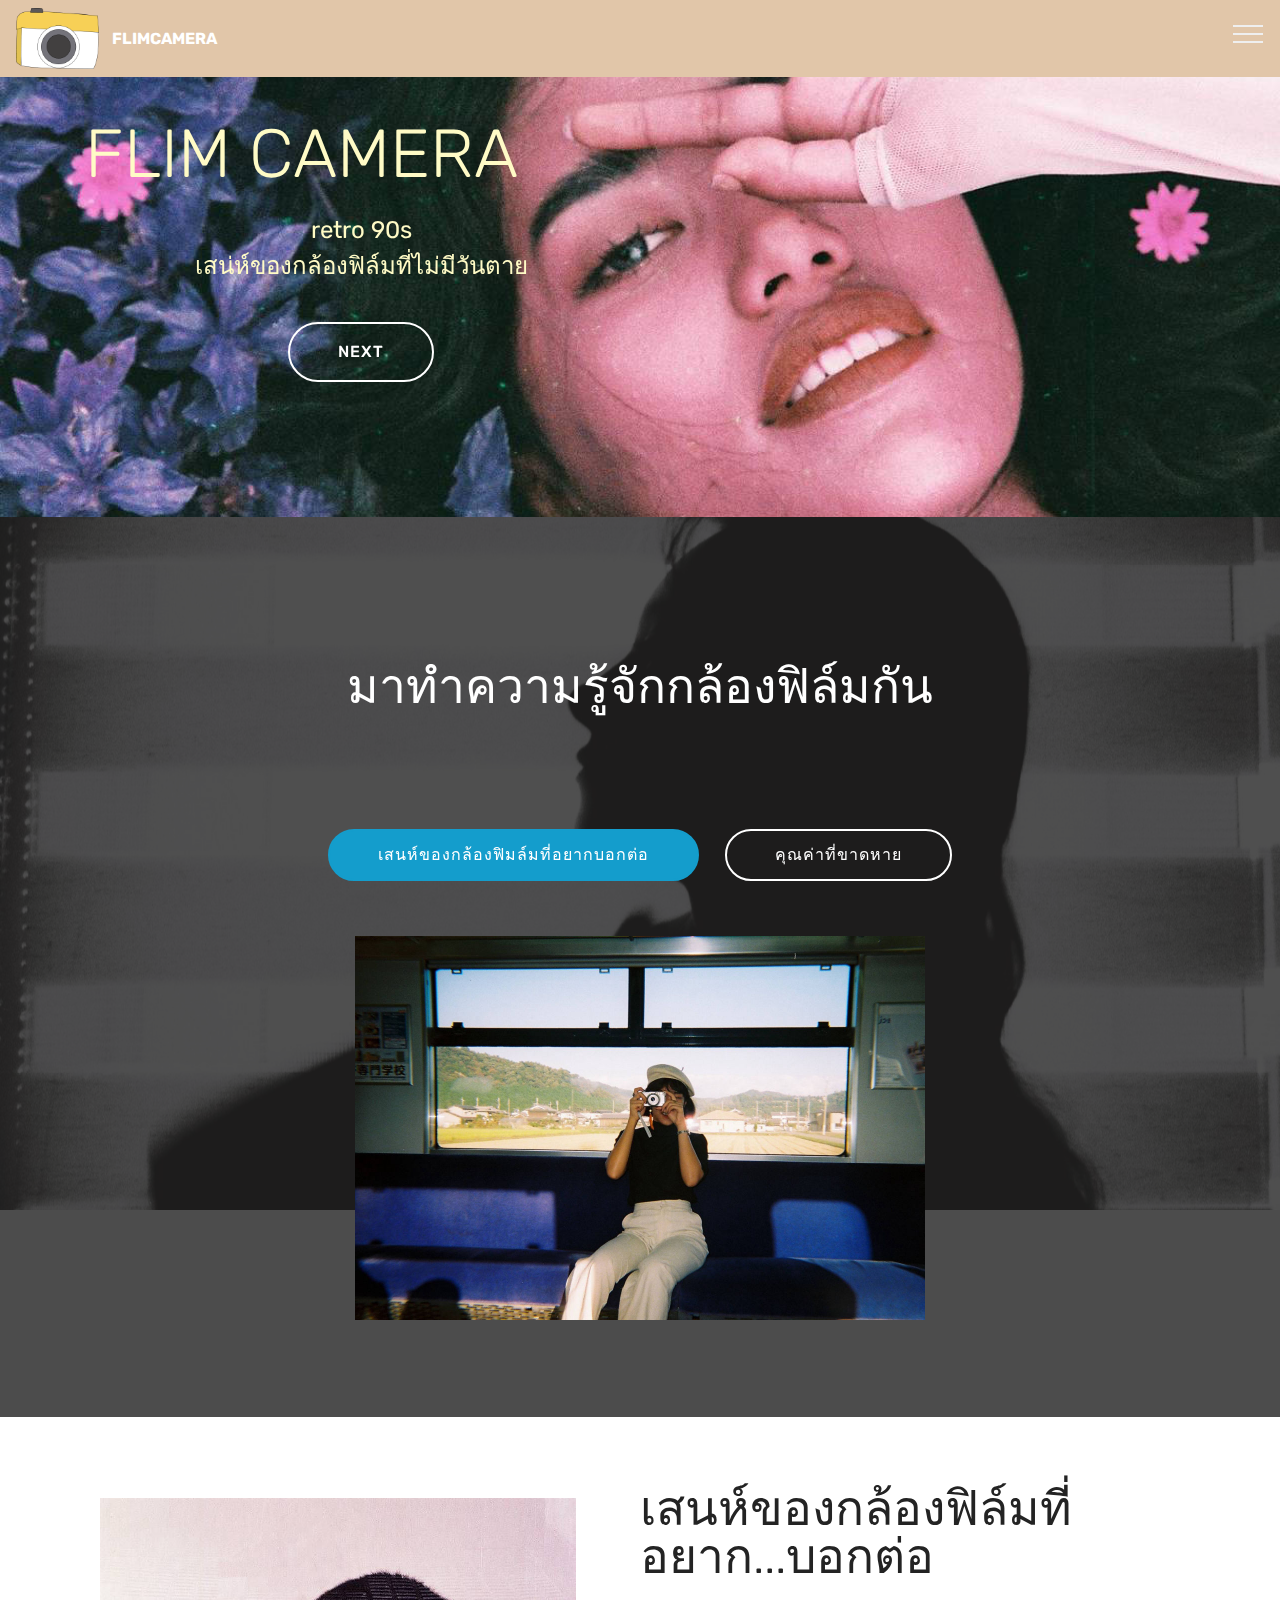
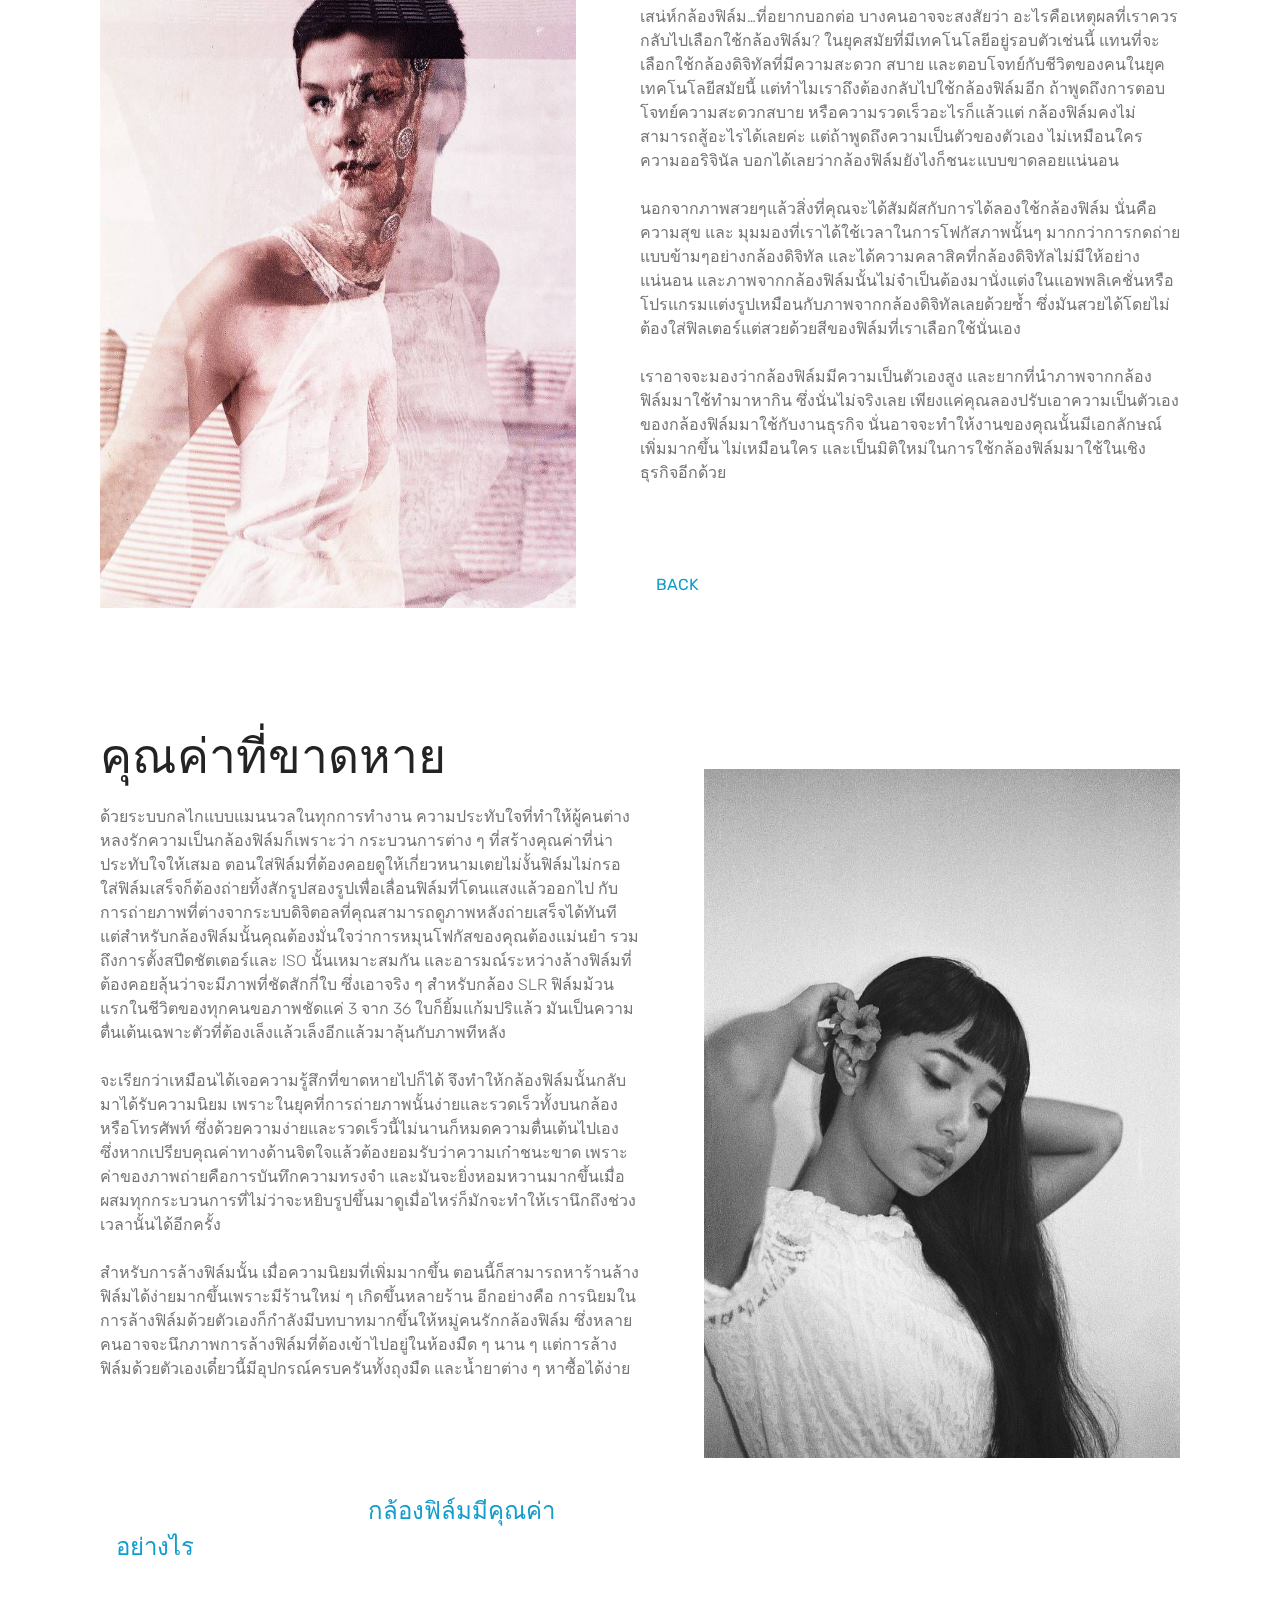
==== commit 53c04bdf: "create github pages" ====
--- a/index.html
+++ b/index.html
@@ -14,7 +14,6 @@
   <link rel="stylesheet" href="assets/bootstrap/css/bootstrap.min.css">
   <link rel="stylesheet" href="assets/bootstrap/css/bootstrap-grid.min.css">
   <link rel="stylesheet" href="assets/bootstrap/css/bootstrap-reboot.min.css">
-  <link rel="stylesheet" href="assets/socicon/css/styles.css">
   <link rel="stylesheet" href="assets/tether/tether.min.css">
   <link rel="stylesheet" href="assets/dropdown/css/style.css">
   <link rel="stylesheet" href="assets/theme/css/style.css">
@@ -40,11 +39,11 @@
         <div class="menu-logo">
             <div class="navbar-brand">
                 <span class="navbar-logo">
-                    <a href="https://mobirise.co">
+                    <a href="index.html">
                          <img src="assets/images/1112-122x89.png" alt="Mobirise" title="" style="height: 3.8rem;">
                     </a>
                 </span>
-                <span class="navbar-caption-wrap"><a class="navbar-caption text-white display-4" href="https://mobirise.co">
+                <span class="navbar-caption-wrap"><a class="navbar-caption text-white display-4" href="index.html">
                         FLIMCAMERA</a></span>
             </div>
         </div>
@@ -68,7 +67,7 @@
     </nav>
 </section>
 
-<section class="engine"><a href="https://mobirise.info/l">free site templates</a></section><section class="header7 cid-rEqGUtfyPP mbr-parallax-background" id="header7-9">
+<section class="engine"><a href="https://mobirise.info/d">website maker</a></section><section class="header7 cid-rEqGUtfyPP mbr-parallax-background" id="header7-9">
 
     
 
@@ -187,7 +186,7 @@
                             </div>                
 
                             <div class="card-box">
-                                <p class="block-text mbr-fonts-style display-5">&nbsp; &nbsp; &nbsp; &nbsp; &nbsp; &nbsp; &nbsp; &nbsp; &nbsp; &nbsp; &nbsp; &nbsp; &nbsp; &nbsp; &nbsp; &nbsp; &nbsp; &nbsp; &nbsp; &nbsp; &nbsp; <a href="index.html#features11-n">กล้องฟิล์มมีคุณค่าอย่างไร</a></p>
+                                <p class="block-text mbr-fonts-style display-5"><a href="page2.html">&nbsp; &nbsp; &nbsp; &nbsp; &nbsp; &nbsp; &nbsp; &nbsp; &nbsp; &nbsp; &nbsp; &nbsp; &nbsp; &nbsp; &nbsp; &nbsp; &nbsp; &nbsp; &nbsp; &nbsp; &nbsp; กล้องฟิล์มมีคุณค่าอย่างไร</a></p>
                             </div>
                         </div>
 
@@ -197,747 +196,18 @@
             </div>
         </div> 
     </div>          
-</section>
-
-<section class="features11 cid-rEwmxHdwBO" id="features11-n">
-
-    
-
-    
-
-    <div class="container">   
-        <div class="col-md-12">
-            <div class="media-container-row">
-                <div class="mbr-figure m-auto" style="width: 50%;">
-                    <img src="assets/images/film-camera-101-how-to-buy-introduction-dooddot-21-320x213.jpg" alt="Mobirise" title="">
-                </div>
-                <div class=" align-left aside-content">
-                    <h2 class="mbr-title pt-2 mbr-fonts-style display-2">
-                        กล้องฟิล์มคุณค่าของความช้าที่อยู่ในยุคแห่งความเร็ว
-                    </h2>
-                    <div class="mbr-section-text">
-                        <p class="mbr-text mb-5 pt-3 mbr-light mbr-fonts-style display-7">
-                        ทุกวันนี้การสื่อสารรวดเร็วขึ้นเรื่อยๆ เราสามารถถ่ายทอด บอกเล่า และบันทึกภาพต่างๆ ที่นำเสนอเหตุการณ์ได้แบบเรียลไทม์ ผ่านโซเชียลเน็ตเวิร์กแทบวินาทีต่อวินาที ใครเผลอวางมือถือหรือช้าไปนิดเดียวถือว่าตกเทรนด์ แต่ทว่าทุกยุคทุกสมัย เมื่อเกิดสิ่งใดสิ่งหนึ่งมากจนเกินไป ก็มักจะมีการสวนกระแส หรือการกระทำเชิงต่อต้านขึ้นมา
-                        </p>
-                    </div>
-
-                    
-                </div>
-            </div>
-        </div> 
-    </div>          
-</section>
-
-<section class="mbr-section content8 cid-rEwq0vMYgP" id="content8-q">
-
-    
-
-    <div class="container">
-        <div class="media-container-row title">
-            <div class="col-12 col-md-8">
-                <div class="mbr-section-btn align-center"><a class="btn btn-primary display-4" href="index.html#features11-r">กล้องฟิล์มVSกล้องดิจิทัล</a>
-                    <a class="btn btn-black-outline display-4" href="index.html#features11-s">การแสดงไลฟ์สไตล์<br></a></div>
-            </div>
-        </div>
-    </div>
-</section>
-
-<section class="features11 cid-rEwr89p042" id="features11-r">
-
-    
-
-    
-
-    <div class="container">   
-        <div class="col-md-12">
-            <div class="media-container-row">
-                <div class="mbr-figure m-auto" style="width: 50%;">
-                    <img src="assets/images/20-2-952x631.jpg" alt="Mobirise" title="">
-                </div>
-                <div class=" align-left aside-content">
-                    <h2 class="mbr-title pt-2 mbr-fonts-style display-2">
-                        เสน่ห์ของรูปภาพจากฟิล์มที่แตกต่างจากกล้องดิจิทัล</h2>
-                    <div class="mbr-section-text">
-                        <p class="mbr-text mb-5 pt-3 mbr-light mbr-fonts-style display-7">สิ่งที่ทำให้หลายคนหลงใหลการถ่ายภาพด้วยกล้องฟิล์ม ไม่ใช่เพียงการปรับตั้งค่าแบบแอนนะล็อก หรือการรอคอยให้ถ่ายครบทั้ง 36 รูป แต่ยังรวมถึงฟิลเตอร์ที่ต่อให้ใช้โปรแกรม Lightroom หรือโปรแกรมแต่งภาพระดับเทพ ก็ไม่สามารถให้ความรู้สึกเหมือนกับการถ่ายภาพฟิล์มได้ อีกทั้งโทนสีที่เกิดจากการเลือกใช้ฟิล์ม หรือเกรน (film grain) ที่เกิดบนภาพที่อาจไม่ได้คมชัดแบบภาพจากดิจิทัล ตัวอย่างเช่น ถ้าคุณอยากได้ภาพโทนสีจัดจ้าน โทนสีเขียว โทนสีแดง ก็จะมีฟิล์มรุ่นที่ให้โทนดังกล่าวบนภาพของคุณได้ ฟิล์มบางรุ่นจะให้เกรนที่เนียน เหมาะกับการถ่ายคน หรือบางคนอาจชอบเกรนหยาบๆ ก็แล้วแต่จะเลือกใช้กัน ใครอยากทดลองใช้ฟิล์มที่หมดอายุถ่าย ก็จะได้ผลลัพธ์บนรูปภาพที่แตกต่างออกไปจากฟิล์มปกติ ถ้าอยากได้สีแปลกๆ แหวกแนว ก็อาจใช้การล้างฟิล์มแบบ Cross Process หรือแม้กระทั่งรูปภาพบางรูปที่เกิดจากความบังเอิญ ไม่ว่าจะเป็นรูปภาพที่เกิดจากการวัดแสงผิด แสงรั่ว รูปที่ถ่ายจากต้นฟิล์ม ก็อาจทำให้ได้ภาพที่สวยและแตกต่างไปอีกแบบ นั่นจึงทำให้การถ่ายกล้องฟิล์มมีความสนุก ได้ทดลอง และให้ภาพที่มีความรู้สึกแตกต่างจากภาพที่ถ่ายโดยกล้องดิจิทัลไปโดยสิ้นเชิง &nbsp; &nbsp; &nbsp; &nbsp; &nbsp; &nbsp; &nbsp; &nbsp; &nbsp; &nbsp; &nbsp; &nbsp; &nbsp; &nbsp; &nbsp; &nbsp; &nbsp; &nbsp; &nbsp; &nbsp; &nbsp; &nbsp; &nbsp; &nbsp; &nbsp; &nbsp; &nbsp; &nbsp; &nbsp; &nbsp; &nbsp; &nbsp; &nbsp; &nbsp; &nbsp; &nbsp; &nbsp; &nbsp; &nbsp; &nbsp; &nbsp; &nbsp; &nbsp; &nbsp; &nbsp; &nbsp; &nbsp; &nbsp; &nbsp; &nbsp; &nbsp; &nbsp; &nbsp; &nbsp; &nbsp; &nbsp;<br>&nbsp; &nbsp; &nbsp; &nbsp; &nbsp; &nbsp; &nbsp; &nbsp; &nbsp; &nbsp; &nbsp; &nbsp; &nbsp; &nbsp; &nbsp; &nbsp; &nbsp; &nbsp; &nbsp; &nbsp; &nbsp; &nbsp; &nbsp; &nbsp; &nbsp; &nbsp; &nbsp; &nbsp; &nbsp; &nbsp; &nbsp; &nbsp; &nbsp; &nbsp; &nbsp; &nbsp; &nbsp; &nbsp; &nbsp; &nbsp; &nbsp; &nbsp; &nbsp; &nbsp; &nbsp; &nbsp; &nbsp; &nbsp; &nbsp; &nbsp; &nbsp; &nbsp; &nbsp; &nbsp; &nbsp; &nbsp; &nbsp; &nbsp; &nbsp; &nbsp; &nbsp;<br>&nbsp; &nbsp; &nbsp; &nbsp; &nbsp; &nbsp; &nbsp; &nbsp; &nbsp; &nbsp; &nbsp; &nbsp; &nbsp; &nbsp; &nbsp; &nbsp; &nbsp; &nbsp; &nbsp; &nbsp; &nbsp; &nbsp; &nbsp; &nbsp; &nbsp; &nbsp; &nbsp; &nbsp; &nbsp; &nbsp; &nbsp; &nbsp; &nbsp; &nbsp; &nbsp; &nbsp; &nbsp; &nbsp; &nbsp; &nbsp; &nbsp; &nbsp; &nbsp; &nbsp; &nbsp; &nbsp; &nbsp; &nbsp; &nbsp; &nbsp; &nbsp; &nbsp; &nbsp; &nbsp; &nbsp; &nbsp; &nbsp; &nbsp; &nbsp; &nbsp; &nbsp;<a href="index.html#features11-n">BACK</a><br><br></p>
-                    </div>
-
-                    
-                </div>
-            </div>
-        </div> 
-    </div>          
-</section>
-
-<section class="features11 cid-rEwrrh4uSP" id="features11-s">
-
-    
-
-    
-
-    <div class="container">   
-        <div class="col-md-12">
-            <div class="media-container-row">
-                <div class="mbr-figure m-auto" style="width: 50%;">
-                    <img src="assets/images/1203x576x2-952x456.jpg" alt="Mobirise" title="">
-                </div>
-                <div class=" align-left aside-content">
-                    <h2 class="mbr-title pt-2 mbr-fonts-style display-2">เมื่อการถ่ายรูปไม่ใช่แค่การถ่ายรูป แต่กลายเป็นการแสดงไลฟ์สไตล์</h2>
-                    <div class="mbr-section-text">
-                        <p class="mbr-text mb-5 pt-3 mbr-light mbr-fonts-style display-7">กล้องฟิล์มที่คนนิยมใช้กันส่วนใหญ่มักเป็นกล้องโบราณที่ไม่ได้มีการผลิตแล้ว แต่หาซื้อกันได้เป็นกล้องสภาพมือสอง ด้วยรูปทรงของกล้องที่ให้ความรู้สึกโบราณ วินเทจ ทำให้กล้องที่ถูกสะพายออกไปเที่ยวข้างนอกนั้น กลายเป็นหนึ่งในแอ็กเซสเซอรี่ที่บ่งบอกไลฟ์สไตล์ในการแต่งตัวของวัยรุ่นได้ โดยเฉพาะวัยรุ่นที่เกิดไม่ทันยุคที่คนยังใช้กล้องฟิล์มเป็นหลัก บางคนออกไปนั่งร้านกาแฟ หยิบกล้องฟิล์มมาวางกับแก้วกาแฟและหนังสือ แล้วก็หยิบมือถือขึ้นมาถ่าย อัพลงโซเชียล แค่นี้ก็ได้รูปชิคๆ แล้ว ส่วนหนึ่งของไลฟ์สไตล์และกระแสกล้องฟิล์มต่างๆ เช่น การเกิดแฮชแท็ก #พ่อบ้านไลก้าขึ้นมา ที่มาจากกลุ่มที่นิยมใช้กล้องยี่ห้อ Leica นั่นเอง นับเป็นการเพิ่มมูลค่าให้แก่กล้องรุ่นต่างๆ ที่อาจจะเคยตกรุ่นหรือหมดคุณค่าไปแล้วในอดีต <br><br><br><br>   <br>&nbsp; &nbsp; &nbsp; &nbsp; &nbsp; &nbsp; &nbsp; &nbsp; &nbsp; &nbsp; &nbsp; &nbsp; &nbsp; &nbsp; &nbsp; &nbsp; &nbsp; &nbsp; &nbsp; &nbsp; &nbsp; &nbsp; &nbsp; &nbsp; &nbsp; &nbsp; &nbsp; &nbsp; &nbsp; &nbsp; &nbsp; &nbsp; &nbsp; &nbsp; &nbsp; &nbsp; &nbsp; &nbsp; &nbsp; &nbsp; &nbsp; &nbsp; &nbsp; &nbsp; &nbsp; &nbsp; &nbsp; &nbsp; &nbsp; &nbsp; &nbsp; &nbsp; &nbsp; <a href="index.html#features12-t">NEXT</a></p>
-                    </div>
-
-                    
-                </div>
-            </div>
-        </div> 
-    </div>          
-</section>
-
-<section class="features12 cid-rEwsdLOhCn" id="features12-t">
-    
-    
-
-    
-
-    <div class="container">
-        <h2 class="mbr-section-title pb-2 mbr-fonts-style display-1">ก่อนซื้อฟิล์มต้องรู้อะไรบ้าง???
-        </h2>
-        <h3 class="mbr-section-subtitle pb-3 mbr-fonts-style display-5">หลายคนได้ครอบครองกล้องฟิล์มกันบ้างแล้ว ก็อาจจะเกิดคำถามว่า เราควรจะเลือกฟิล์มแบบไหนดี หรือก่อนจะเลือกฟิล์มต้องรู้อะไรบ้าง บอกเลยว่านอกจากการเลือกกล้องแล้ว การเลือกฟิล์มสักม้วนก็สำคัญไม่แพ้กันเลยค่ะ เพราะว่าถ้าโทนสีไม่ถูกใจเนี่ย ไม่สามารถมาแก้ได้ทีหลังแล้วน้า ต้องถ่ายจนหมดม้วนซะก่อนถึงจะรู้ว่าภาพออกมาเป็นยังไง แถมถ้าล้างออกมาได้รูปไม่ถูกใจล่ะก็เซ็งไปหลายวันเลย เรามาดูกันเลยว่ามีฟิล์มชนิดไหนน่าสนใจกันบ้าง<br></h3>
-
-        <div class="media-container-row pt-5">
-            <div class="block-content align-right">
-                <div class="card pl-3 pr-3 pb-5">
-                    <div class="mbr-card-img-title">
-                        
-                        <div class="mbr-crt-title">
-                            <h4 class="card-title py-2 mbr-crt-title mbr-fonts-style display-7"></h4>
-                        </div>
-                    </div>                
-
-                    <div class="card-box">
-                        
-                    </div>
-                </div>
-
-                <div class="card pl-3 pr-3">
-                    <div class="mbr-card-img-title">
-                        
-                        <div class="mbr-crt-title">
-                            <h4 class="card-title py-2 mbr-crt-title mbr-fonts-style display-7"></h4>
-                        </div>
-                    </div>
-                    <div class="card-box">
-                        
-                    </div>
-                </div>
-            </div>
-
-            <div class="mbr-figure m-auto" style="width: 60%;">
-                <img src="assets/images/-2562-10-10-23.53.57-662x834.png" alt="Mobirise" title="">
-            </div>
-
-            <div class="block-content align-left">
-                <div class="card pl-3 pr-3 pb-5">
-                    <div class="mbr-card-img-title">
-                        
-                        <div class="mbr-crt-title">
-                            <h4 class="card-title py-2 mbr-crt-title mbr-fonts-style display-7"></h4>
-                        </div>
-                    </div>                
-
-                    <div class="card-box">
-                        
-                    </div>
-                </div>
-
-                <div class="card pl-3 pr-3">
-                    <div class="mbr-card-img-title">
-                        
-                        <div class="mbr-crt-title">
-                            <h4 class="card-title py-2 mbr-crt-title mbr-fonts-style display-5"><a href="index.html#features18-u">FLIMTYPES</a></h4>
-                        </div>
-                    </div>
-                    <div class="card-box">
-                        
-                    </div>
-                </div>
-            </div>
-        </div>
-    </div>
-</section>
-
-<section class="features18 popup-btn-cards cid-rEyW6spB72" id="features18-u">
-
-    
-
-    
-    <div class="container">
-        <h2 class="mbr-section-title pb-3 align-center mbr-fonts-style display-2">FLIM TYPES</h2>
-        <h3 class="mbr-section-subtitle display-5 align-center mbr-fonts-style mbr-light"></h3>
-        <div class="media-container-row pt-5 ">
-            <div class="card p-3 col-12 col-md-6 col-lg-4">
-                <div class="card-wrapper ">
-                    <div class="card-img">
-                        <div class="mbr-overlay"></div>
-                        <div class="mbr-section-btn text-center"><a href="index.html#team1-z" class="btn btn-primary display-4">AGFA Vista Plus 200</a></div>
-                        <img src="assets/images/-2562-10-11-11.27.23-556x588.png" alt="Mobirise" title="">
-                    </div>
-                    
-                </div>
-            </div>
-            <div class="card p-3 col-12 col-md-6 col-lg-4">
-                <div class="card-wrapper">
-                    <div class="card-img">
-                        <div class="mbr-overlay"></div>
-                        <div class="mbr-section-btn text-center"><a href="index.html#team1-10" class="btn btn-primary display-4">ฟูจิ C200</a></div>
-                        <img src="assets/images/-2562-10-11-11.27.51-390x408.png" alt="Mobirise" title="">
-                    </div>
-                    
-                </div>
-            </div>
-
-            <div class="card p-3 col-12 col-md-6 col-lg-4">
-                <div class="card-wrapper">
-                    <div class="card-img">
-                        <div class="mbr-overlay"></div>
-                        <div class="mbr-section-btn text-center"><a href="index.html#team1-11" class="btn btn-primary display-4">llford Pan 100</a></div>
-                        <img src="assets/images/-2562-10-11-11.28.15-390x406.png" alt="Mobirise" title="">
-                    </div>
-                    
-                </div>
-            </div>
-
-            
-        </div>
-    </div>
-</section>
-
-<section class="features18 popup-btn-cards cid-rEyY4IdtoF" id="features18-v">
-
-    
-
-    
-    <div class="container">
-        <h2 class="mbr-section-title pb-3 align-center mbr-fonts-style display-2">FLIM TYPES</h2>
-        <h3 class="mbr-section-subtitle display-5 align-center mbr-fonts-style mbr-light"></h3>
-        <div class="media-container-row pt-5 ">
-            <div class="card p-3 col-12 col-md-6 col-lg-4">
-                <div class="card-wrapper ">
-                    <div class="card-img">
-                        <div class="mbr-overlay"></div>
-                        <div class="mbr-section-btn text-center"><a href="index.html#team1-12" class="btn btn-primary display-4">Fuji Superia X-TRA 400</a></div>
-                        <img src="assets/images/-2562-10-11-11.28.05-392x406.png" alt="Mobirise" title="">
-                    </div>
-                    
-                </div>
-            </div>
-            <div class="card p-3 col-12 col-md-6 col-lg-4">
-                <div class="card-wrapper">
-                    <div class="card-img">
-                        <div class="mbr-overlay"></div>
-                        <div class="mbr-section-btn text-center"><a href="index.html#team1-13" class="btn btn-primary display-4">Kodak ColorP;us 200</a></div>
-                        <img src="assets/images/-2562-10-11-11.28.26-388x394.png" alt="Mobirise" title="">
-                    </div>
-                    
-                </div>
-            </div>
-
-            <div class="card p-3 col-12 col-md-6 col-lg-4">
-                <div class="card-wrapper">
-                    <div class="card-img">
-                        <div class="mbr-overlay"></div>
-                        <div class="mbr-section-btn text-center"><a href="index.html#team1-14" class="btn btn-primary display-4">Lomography CN 800</a></div>
-                        <img src="assets/images/-2562-10-11-11.28.50-398x410.png" alt="Mobirise" title="">
-                    </div>
-                    
-                </div>
-            </div>
-
-            
-        </div>
-    </div>
-</section>
-
-<section class="features18 popup-btn-cards cid-rEyYiFSgo0" id="features18-w">
-
-    
-
-    
-    <div class="container">
-        <h2 class="mbr-section-title pb-3 align-center mbr-fonts-style display-2">FLIM TYPES</h2>
-        <h3 class="mbr-section-subtitle display-5 align-center mbr-fonts-style mbr-light"></h3>
-        <div class="media-container-row pt-5 ">
-            <div class="card p-3 col-12 col-md-6 col-lg-4">
-                <div class="card-wrapper ">
-                    <div class="card-img">
-                        <div class="mbr-overlay"></div>
-                        <div class="mbr-section-btn text-center"><a href="index.html#team1-15" class="btn btn-primary display-4">LOmography CN 400</a></div>
-                        <img src="assets/images/-2562-10-11-11.29.15-386x420.png" alt="Mobirise" title="">
-                    </div>
-                    
-                </div>
-            </div>
-            <div class="card p-3 col-12 col-md-6 col-lg-4">
-                <div class="card-wrapper">
-                    <div class="card-img">
-                        <div class="mbr-overlay"></div>
-                        <div class="mbr-section-btn text-center"><a href="index.html#team1-16" class="btn btn-primary display-4">Kodak Portra 800</a></div>
-                        <img src="assets/images/-2562-10-11-11.29.33-350x390.png" alt="Mobirise" title="">
-                    </div>
-                    
-                </div>
-            </div>
-
-            <div class="card p-3 col-12 col-md-6 col-lg-4">
-                <div class="card-wrapper">
-                    <div class="card-img">
-                        <div class="mbr-overlay"></div>
-                        <div class="mbr-section-btn text-center"><a href="index.html#team1-17" class="btn btn-primary display-4">Kentmere 400</a></div>
-                        <img src="assets/images/-2562-10-11-11.29.43-402x394.png" alt="Mobirise" title="">
-                    </div>
-                    
-                </div>
-            </div>
-
-            
-        </div>
-    </div>
-</section>
-
-<section class="team1 cid-rEz4Cd2CNo" id="team1-z">
-    
-    
-    
-    <div class="container align-center">
-        <h2 class="pb-3 mbr-fonts-style mbr-section-title display-2">AGFA Vista Plus 200</h2>
-        
-        <div class="row media-row">
-            
-        <div class="team-item col-lg-3 col-md-6">
-                <div class="item-image">
-                    <img src="assets/images/14625773297-749a6d3ff7-o-510x338.jpg" alt="" title="">
-                </div>
-                
-            </div><div class="team-item col-lg-3 col-md-6">
-                <div class="item-image">
-                    <img src="assets/images/15339129729-95b7b9d1a0-o-510x338.jpg" alt="" title="">
-                </div>
-                
-            </div><div class="team-item col-lg-3 col-md-6">
-                <div class="item-image">
-                    <img src="assets/images/15339148749-eef58947e6-o-510x338.jpg" alt="" title="">
-                </div>
-                
-            </div><div class="team-item col-lg-3 col-md-6">
-                <div class="item-image">
-                    <img src="assets/images/17453507695-d1eabfb443-o-510x348.jpg" alt="" title="">
-                </div>
-                
-            </div></div>    
-    </div>
-</section>
-
-<section class="mbr-section content8 cid-rEzcpdNHp4" id="content8-18">
-
-    
-
-    <div class="container">
-        <div class="media-container-row title">
-            <div class="col-12 col-md-8">
-                <div class="mbr-section-btn align-center"><a class="btn btn-primary display-4" href="index.html#features18-u">&nbsp;BACK<br></a>
-                    <a class="btn btn-black-outline display-4" href="index.html#team1-10">NEXT</a></div>
-            </div>
-        </div>
-    </div>
-</section>
-
-<section class="team1 cid-rEz58I9OUO" id="team1-10">
-    
-    
-    
-    <div class="container align-center">
-        <h2 class="pb-3 mbr-fonts-style mbr-section-title display-2">ฟูจิ C200</h2>
-        
-        <div class="row media-row">
-            
-        <div class="team-item col-lg-3 col-md-6">
-                <div class="item-image">
-                    <img src="assets/images/9156131516-81dbba386c-b-510x338.jpg" alt="" title="">
-                </div>
-                
-            </div><div class="team-item col-lg-3 col-md-6">
-                <div class="item-image">
-                    <img src="assets/images/15750618763-1341520979-k-510x343.jpg" alt="" title="">
-                </div>
-                
-            </div><div class="team-item col-lg-3 col-md-6">
-                <div class="item-image">
-                    <img src="assets/images/43477948654-c6c6d13785-k-510x345.jpg" alt="" title="">
-                </div>
-                
-            </div><div class="team-item col-lg-3 col-md-6">
-                <div class="item-image">
-                    <img src="assets/images/8284339196-489d638d05-k-510x350.jpg" alt="" title="">
-                </div>
-                
-            </div></div>    
-    </div>
-</section>
-
-<section class="mbr-section content8 cid-rEzcqRqCyo" id="content8-19">
-
-    
-
-    <div class="container">
-        <div class="media-container-row title">
-            <div class="col-12 col-md-8">
-                <div class="mbr-section-btn align-center"><a class="btn btn-primary display-4" href="index.html#features18-u">BACK<br></a>
-                    <a class="btn btn-black-outline display-4" href="index.html#team1-11">NEXT</a></div>
-            </div>
-        </div>
-    </div>
-</section>
-
-<section class="team1 cid-rEz5thwZ2I" id="team1-11">
-    
-    
-    
-    <div class="container align-center">
-        <h2 class="pb-3 mbr-fonts-style mbr-section-title display-2">llford Pan 100</h2>
-        
-        <div class="row media-row">
-            
-        <div class="team-item col-lg-3 col-md-6">
-                <div class="item-image">
-                    <img src="assets/images/213151942-16987a9899-o-510x329.jpg" alt="" title="">
-                </div>
-                
-            </div><div class="team-item col-lg-3 col-md-6">
-                <div class="item-image">
-                    <img src="assets/images/7543560218-745d273e9a-b-510x342.jpg" alt="" title="">
-                </div>
-                
-            </div><div class="team-item col-lg-3 col-md-6">
-                <div class="item-image">
-                    <img src="assets/images/16098631878-86544cb251-h-510x324.jpg" alt="" title="">
-                </div>
-                
-            </div><div class="team-item col-lg-3 col-md-6">
-                <div class="item-image">
-                    <img src="assets/images/28238141090-f02df0cc0f-k-510x336.jpg" alt="" title="">
-                </div>
-                
-            </div></div>    
-    </div>
-</section>
-
-<section class="mbr-section content8 cid-rEzcrAh9pS" id="content8-1a">
-
-    
-
-    <div class="container">
-        <div class="media-container-row title">
-            <div class="col-12 col-md-8">
-                <div class="mbr-section-btn align-center"><a class="btn btn-primary display-4" href="index.html#features18-u">&nbsp;BACK<br></a>
-                    <a class="btn btn-black-outline display-4" href="index.html#team1-12">NEXT</a></div>
-            </div>
-        </div>
-    </div>
-</section>
-
-<section class="team1 cid-rEz5Pj2CC0" id="team1-12">
-    
-    
-    
-    <div class="container align-center">
-        <h2 class="pb-3 mbr-fonts-style mbr-section-title display-2">Fuji Superia X-TRA 400</h2>
-        
-        <div class="row media-row">
-            
-        <div class="team-item col-lg-3 col-md-6">
-                <div class="item-image">
-                    <img src="assets/images/8515077316-aee6d6c09c-h-510x345.jpg" alt="" title="">
-                </div>
-                
-            </div><div class="team-item col-lg-3 col-md-6">
-                <div class="item-image">
-                    <img src="assets/images/7983794174-3caf4b8a83-o-510x340.jpg" alt="" title="">
-                </div>
-                
-            </div><div class="team-item col-lg-3 col-md-6">
-                <div class="item-image">
-                    <img src="assets/images/43173938191-19990c69d7-k-510x342.jpg" alt="" title="">
-                </div>
-                
-            </div><div class="team-item col-lg-3 col-md-6">
-                <div class="item-image">
-                    <img src="assets/images/9784791144-0a499d3f82-b-510x339.jpg" alt="" title="">
-                </div>
-                
-            </div></div>    
-    </div>
-</section>
-
-<section class="mbr-section content8 cid-rEzcsbqKbD" id="content8-1b">
-
-    
-
-    <div class="container">
-        <div class="media-container-row title">
-            <div class="col-12 col-md-8">
-                <div class="mbr-section-btn align-center"><a class="btn btn-primary display-4" href="index.html#features18-v">&nbsp;BACK<br></a>
-                    <a class="btn btn-black-outline display-4" href="index.html#team1-13">NEXT</a></div>
-            </div>
-        </div>
-    </div>
-</section>
-
-<section class="team1 cid-rEz6g9Zzas" id="team1-13">
-    
-    
-    
-    <div class="container align-center">
-        <h2 class="pb-3 mbr-fonts-style mbr-section-title display-2">Kodak ColorP;us 200</h2>
-        
-        <div class="row media-row">
-            
-        <div class="team-item col-lg-3 col-md-6">
-                <div class="item-image">
-                    <img src="assets/images/40273506853-1cc579c58f-k-510x340.jpg" alt="" title="">
-                </div>
-                
-            </div><div class="team-item col-lg-3 col-md-6">
-                <div class="item-image">
-                    <img src="assets/images/32311008243-eca9393333-k-510x334.jpg" alt="" title="">
-                </div>
-                
-            </div><div class="team-item col-lg-3 col-md-6">
-                <div class="item-image">
-                    <img src="assets/images/15233554935-37f18b5a15-h-510x341.jpg" alt="" title="">
-                </div>
-                
-            </div><div class="team-item col-lg-3 col-md-6">
-                <div class="item-image">
-                    <img src="assets/images/43763880811-1ab123c8a8-k-510x383.jpg" alt="" title="">
-                </div>
-                
-            </div></div>    
-    </div>
-</section>
-
-<section class="mbr-section content8 cid-rEzcsJqoml" id="content8-1c">
-
-    
-
-    <div class="container">
-        <div class="media-container-row title">
-            <div class="col-12 col-md-8">
-                <div class="mbr-section-btn align-center"><a class="btn btn-primary display-4" href="index.html#features18-v">&nbsp;BACK<br></a>
-                    <a class="btn btn-black-outline display-4" href="index.html#team1-14">NEXT</a></div>
-            </div>
-        </div>
-    </div>
-</section>
-
-<section class="team1 cid-rEz7KrtNYr" id="team1-14">
-    
-    
-    
-    <div class="container align-center">
-        <h2 class="pb-3 mbr-fonts-style mbr-section-title display-2">Lomography CN 800</h2>
-        
-        <div class="row media-row">
-            
-        <div class="team-item col-lg-3 col-md-6">
-                <div class="item-image">
-                    <img src="assets/images/6-510x338.jpg" alt="" title="">
-                </div>
-                
-            </div><div class="team-item col-lg-3 col-md-6">
-                <div class="item-image">
-                    <img src="assets/images/5046455462-b5b062ce15-b-510x338.jpg" alt="" title="">
-                </div>
-                
-            </div><div class="team-item col-lg-3 col-md-6">
-                <div class="item-image">
-                    <img src="assets/images/7740640536-6999988a0f-k-510x340.jpg" alt="" title="">
-                </div>
-                
-            </div><div class="team-item col-lg-3 col-md-6">
-                <div class="item-image">
-                    <img src="assets/images/33040061488-1872f0ed6a-o-510x338.jpg" alt="" title="">
-                </div>
-                
-            </div></div>    
-    </div>
-</section>
-
-<section class="mbr-section content8 cid-rEzcthxxhC" id="content8-1d">
-
-    
-
-    <div class="container">
-        <div class="media-container-row title">
-            <div class="col-12 col-md-8">
-                <div class="mbr-section-btn align-center"><a class="btn btn-primary display-4" href="index.html#features18-u">&nbsp;BACK<br></a>
-                    <a class="btn btn-black-outline display-4" href="index.html#team1-15">NEXT</a></div>
-            </div>
-        </div>
-    </div>
-</section>
-
-<section class="team1 cid-rEz82tKxfM" id="team1-15">
-    
-    
-    
-    <div class="container align-center">
-        <h2 class="pb-3 mbr-fonts-style mbr-section-title display-2">LOmography CN 400</h2>
-        
-        <div class="row media-row">
-            
-        <div class="team-item col-lg-3 col-md-6">
-                <div class="item-image">
-                    <img src="assets/images/31865327308-87272ab4e4-b-510x338.jpg" alt="" title="">
-                </div>
-                
-            </div><div class="team-item col-lg-3 col-md-6">
-                <div class="item-image">
-                    <img src="assets/images/34588325472-11abc76cd1-k-510x340.jpg" alt="" title="">
-                </div>
-                
-            </div><div class="team-item col-lg-3 col-md-6">
-                <div class="item-image">
-                    <img src="assets/images/38889275725-bb0ffc70a1-k-510x338.jpg" alt="" title="">
-                </div>
-                
-            </div><div class="team-item col-lg-3 col-md-6">
-                <div class="item-image">
-                    <img src="assets/images/40678201570-cc29abbf9a-k-510x338.jpg" alt="" title="">
-                </div>
-                
-            </div></div>    
-    </div>
-</section>
-
-<section class="mbr-section content8 cid-rEzctKebBs" id="content8-1e">
-
-    
-
-    <div class="container">
-        <div class="media-container-row title">
-            <div class="col-12 col-md-8">
-                <div class="mbr-section-btn align-center"><a class="btn btn-primary display-4" href="index.html#features18-w">&nbsp;BACK<br></a>
-                    <a class="btn btn-black-outline display-4" href="index.html#team1-16">NEXT</a></div>
-            </div>
-        </div>
-    </div>
-</section>
-
-<section class="team1 cid-rEz8piDLdo" id="team1-16">
-    
-    
-    
-    <div class="container align-center">
-        <h2 class="pb-3 mbr-fonts-style mbr-section-title display-2">Kodak Portra 800</h2>
-        
-        <div class="row media-row">
-            
-        <div class="team-item col-lg-3 col-md-6">
-                <div class="item-image">
-                    <img src="assets/images/2649343186-c8cbaeebb1-b-510x345.jpg" alt="" title="">
-                </div>
-                
-            </div><div class="team-item col-lg-3 col-md-6">
-                <div class="item-image">
-                    <img src="assets/images/45809456261-2407b48331-o-510x338.jpg" alt="" title="">
-                </div>
-                
-            </div><div class="team-item col-lg-3 col-md-6">
-                <div class="item-image">
-                    <img src="assets/images/5302514072-8377f41345-o-510x340.jpg" alt="" title="">
-                </div>
-                
-            </div><div class="team-item col-lg-3 col-md-6">
-                <div class="item-image">
-                    <img src="assets/images/31205370077-060b0fdb2a-o-510x338.jpg" alt="" title="">
-                </div>
-                
-            </div></div>    
-    </div>
-</section>
-
-<section class="mbr-section content8 cid-rEzcud3FgH" id="content8-1f">
-
-    
-
-    <div class="container">
-        <div class="media-container-row title">
-            <div class="col-12 col-md-8">
-                <div class="mbr-section-btn align-center"><a class="btn btn-primary display-4" href="index.html#features18-w">&nbsp;BACK</a>
-                    <a class="btn btn-black-outline display-4" href="index.html#team1-17">NEXT</a></div>
-            </div>
-        </div>
-    </div>
-</section>
-
-<section class="team1 cid-rEz8H0EyNg" id="team1-17">
-    
-    
-    
-    <div class="container align-center">
-        <h2 class="pb-3 mbr-fonts-style mbr-section-title display-2">Kentmere 400</h2>
-        
-        <div class="row media-row">
-            
-        <div class="team-item col-lg-3 col-md-6">
-                <div class="item-image">
-                    <img src="assets/images/7181161976-77e574a1e5-k-510x340.jpg" alt="" title="">
-                </div>
-                
-            </div><div class="team-item col-lg-3 col-md-6">
-                <div class="item-image">
-                    <img src="assets/images/15482486790-7337b8dd17-k-510x337.jpg" alt="" title="">
-                </div>
-                
-            </div><div class="team-item col-lg-3 col-md-6">
-                <div class="item-image">
-                    <img src="assets/images/47510065782-5367bb4e53-k-510x338.jpg" alt="" title="">
-                </div>
-                
-            </div><div class="team-item col-lg-3 col-md-6">
-                <div class="item-image">
-                    <img src="assets/images/7181167818-74f6d779ab-k-510x340.jpg" alt="" title="">
-                </div>
-                
-            </div></div>    
-    </div>
-</section>
-
-<section class="mbr-section content8 cid-rEzcuXoog4" id="content8-1g">
-
-    
-
-    <div class="container">
-        <div class="media-container-row title">
-            <div class="col-12 col-md-8">
-                <div class="mbr-section-btn align-center"><a class="btn btn-primary display-4" href="index.html#features18-w">&nbsp;BACK<br></a>
-                    <a class="btn btn-black-outline display-4" href="https://mobirise.co">NEXT</a></div>
-            </div>
-        </div>
-    </div>
 </section>
 
 
   <script src="assets/web/assets/jquery/jquery.min.js"></script>
   <script src="assets/popper/popper.min.js"></script>
   <script src="assets/bootstrap/js/bootstrap.min.js"></script>
+  <script src="assets/tether/tether.min.js"></script>
   <script src="assets/smoothscroll/smooth-scroll.js"></script>
-  <script src="assets/tether/tether.min.js"></script>
+  <script src="assets/dropdown/js/nav-dropdown.js"></script>
+  <script src="assets/dropdown/js/navbar-dropdown.js"></script>
   <script src="assets/touchswipe/jquery.touch-swipe.min.js"></script>
   <script src="assets/parallax/jarallax.min.js"></script>
-  <script src="assets/mbr-popup-btns/mbr-popup-btns.js"></script>
-  <script src="assets/dropdown/js/nav-dropdown.js"></script>
-  <script src="assets/dropdown/js/navbar-dropdown.js"></script>
   <script src="assets/theme/js/script.js"></script>
   
   
--- a/assets/mobirise/css/mbr-additional.css
+++ b/assets/mobirise/css/mbr-additional.css
@@ -1164,7 +1164,7 @@
 }
 .cid-rEr3FMgUsB {
   padding-top: 60px;
-  padding-bottom: 75px;
+  padding-bottom: 0px;
   background-color: #ffffff;
 }
 .cid-rEr3FMgUsB h2 {
@@ -1301,300 +1301,1411 @@
     font-size: 40px !important;
   }
 }
-.cid-rEwmxHdwBO {
-  padding-top: 60px;
+.cid-rEqjGv3bSQ .navbar {
+  padding: .5rem 0;
+  background: #e1c6a9;
+  transition: none;
+  min-height: 77px;
+}
+.cid-rEqjGv3bSQ .navbar-dropdown.bg-color.transparent.opened {
+  background: #e1c6a9;
+}
+.cid-rEqjGv3bSQ a {
+  font-style: normal;
+}
+.cid-rEqjGv3bSQ .nav-item span {
+  padding-right: 0.4em;
+  line-height: 0.5em;
+  vertical-align: text-bottom;
+  position: relative;
+  text-decoration: none;
+}
+.cid-rEqjGv3bSQ .nav-item a {
+  display: -webkit-flex;
+  align-items: center;
+  justify-content: center;
+  padding: 0.7rem 0 !important;
+  margin: 0rem .65rem !important;
+  -webkit-align-items: center;
+  -webkit-justify-content: center;
+}
+.cid-rEqjGv3bSQ .nav-item:focus,
+.cid-rEqjGv3bSQ .nav-link:focus {
+  outline: none;
+}
+.cid-rEqjGv3bSQ .btn {
+  padding: 0.4rem 1.5rem;
+  display: -webkit-inline-flex;
+  align-items: center;
+  -webkit-align-items: center;
+}
+.cid-rEqjGv3bSQ .btn .mbr-iconfont {
+  font-size: 1.6rem;
+}
+.cid-rEqjGv3bSQ .menu-logo {
+  margin-right: auto;
+}
+.cid-rEqjGv3bSQ .menu-logo .navbar-brand {
+  display: flex;
+  margin-left: 5rem;
+  padding: 0;
+  transition: padding .2s;
+  min-height: 3.8rem;
+  -webkit-align-items: center;
+  align-items: center;
+}
+.cid-rEqjGv3bSQ .menu-logo .navbar-brand .navbar-caption-wrap {
+  display: flex;
+  -webkit-align-items: center;
+  align-items: center;
+  word-break: break-word;
+  min-width: 7rem;
+  margin: .3rem 0;
+}
+.cid-rEqjGv3bSQ .menu-logo .navbar-brand .navbar-caption-wrap .navbar-caption {
+  line-height: 1.2rem !important;
+  padding-right: 2rem;
+}
+.cid-rEqjGv3bSQ .menu-logo .navbar-brand .navbar-logo {
+  font-size: 4rem;
+  transition: font-size 0.25s;
+}
+.cid-rEqjGv3bSQ .menu-logo .navbar-brand .navbar-logo img {
+  display: flex;
+}
+.cid-rEqjGv3bSQ .menu-logo .navbar-brand .navbar-logo .mbr-iconfont {
+  transition: font-size 0.25s;
+}
+.cid-rEqjGv3bSQ .menu-logo .navbar-brand .navbar-logo a {
+  display: inline-flex;
+}
+.cid-rEqjGv3bSQ .navbar-toggleable-sm .navbar-collapse {
+  justify-content: flex-end;
+  -webkit-justify-content: flex-end;
+  padding-right: 5rem;
+  width: auto;
+}
+.cid-rEqjGv3bSQ .navbar-toggleable-sm .navbar-collapse .navbar-nav {
+  flex-wrap: wrap;
+  -webkit-flex-wrap: wrap;
+  padding-left: 0;
+}
+.cid-rEqjGv3bSQ .navbar-toggleable-sm .navbar-collapse .navbar-nav .nav-item {
+  -webkit-align-self: center;
+  align-self: center;
+}
+.cid-rEqjGv3bSQ .navbar-toggleable-sm .navbar-collapse .navbar-buttons {
+  padding-left: 0;
+  padding-bottom: 0;
+}
+.cid-rEqjGv3bSQ .dropdown .dropdown-menu {
+  background: #e1c6a9;
+  display: none;
+  position: absolute;
+  min-width: 5rem;
+  padding-top: 1.4rem;
+  padding-bottom: 1.4rem;
+  text-align: left;
+}
+.cid-rEqjGv3bSQ .dropdown .dropdown-menu .dropdown-item {
+  width: auto;
+  padding: 0.235em 1.5385em 0.235em 1.5385em !important;
+}
+.cid-rEqjGv3bSQ .dropdown .dropdown-menu .dropdown-item::after {
+  right: 0.5rem;
+}
+.cid-rEqjGv3bSQ .dropdown .dropdown-menu .dropdown-submenu {
+  margin: 0;
+}
+.cid-rEqjGv3bSQ .dropdown.open > .dropdown-menu {
+  display: block;
+}
+.cid-rEqjGv3bSQ .navbar-toggleable-sm.opened:after {
+  position: absolute;
+  width: 100vw;
+  height: 100vh;
+  content: '';
+  background-color: rgba(0, 0, 0, 0.1);
+  left: 0;
+  bottom: 0;
+  transform: translateY(100%);
+  -webkit-transform: translateY(100%);
+  z-index: 1000;
+}
+.cid-rEqjGv3bSQ .navbar.navbar-short {
+  min-height: 60px;
+  transition: all .2s;
+}
+.cid-rEqjGv3bSQ .navbar.navbar-short .navbar-toggler-right {
+  top: 20px;
+}
+.cid-rEqjGv3bSQ .navbar.navbar-short .navbar-logo a {
+  font-size: 2.5rem !important;
+  line-height: 2.5rem;
+  transition: font-size 0.25s;
+}
+.cid-rEqjGv3bSQ .navbar.navbar-short .navbar-logo a .mbr-iconfont {
+  font-size: 2.5rem !important;
+}
+.cid-rEqjGv3bSQ .navbar.navbar-short .navbar-logo a img {
+  height: 3rem !important;
+}
+.cid-rEqjGv3bSQ .navbar.navbar-short .navbar-brand {
+  min-height: 3rem;
+}
+.cid-rEqjGv3bSQ button.navbar-toggler {
+  width: 31px;
+  height: 18px;
+  cursor: pointer;
+  transition: all .2s;
+  top: 1.5rem;
+  right: 1rem;
+}
+.cid-rEqjGv3bSQ button.navbar-toggler:focus {
+  outline: none;
+}
+.cid-rEqjGv3bSQ button.navbar-toggler .hamburger span {
+  position: absolute;
+  right: 0;
+  width: 30px;
+  height: 2px;
+  border-right: 5px;
+  background-color: #efefef;
+}
+.cid-rEqjGv3bSQ button.navbar-toggler .hamburger span:nth-child(1) {
+  top: 0;
+  transition: all .2s;
+}
+.cid-rEqjGv3bSQ button.navbar-toggler .hamburger span:nth-child(2) {
+  top: 8px;
+  transition: all .15s;
+}
+.cid-rEqjGv3bSQ button.navbar-toggler .hamburger span:nth-child(3) {
+  top: 8px;
+  transition: all .15s;
+}
+.cid-rEqjGv3bSQ button.navbar-toggler .hamburger span:nth-child(4) {
+  top: 16px;
+  transition: all .2s;
+}
+.cid-rEqjGv3bSQ nav.opened .hamburger span:nth-child(1) {
+  top: 8px;
+  width: 0;
+  opacity: 0;
+  right: 50%;
+  transition: all .2s;
+}
+.cid-rEqjGv3bSQ nav.opened .hamburger span:nth-child(2) {
+  -webkit-transform: rotate(45deg);
+  transform: rotate(45deg);
+  transition: all .25s;
+}
+.cid-rEqjGv3bSQ nav.opened .hamburger span:nth-child(3) {
+  -webkit-transform: rotate(-45deg);
+  transform: rotate(-45deg);
+  transition: all .25s;
+}
+.cid-rEqjGv3bSQ nav.opened .hamburger span:nth-child(4) {
+  top: 8px;
+  width: 0;
+  opacity: 0;
+  right: 50%;
+  transition: all .2s;
+}
+.cid-rEqjGv3bSQ .collapsed.navbar-expand {
+  flex-direction: column;
+  -webkit-flex-direction: column;
+}
+.cid-rEqjGv3bSQ .collapsed .btn {
+  display: -webkit-flex;
+}
+.cid-rEqjGv3bSQ .collapsed .navbar-collapse {
+  display: none !important;
+  padding-right: 0 !important;
+}
+.cid-rEqjGv3bSQ .collapsed .navbar-collapse.collapsing,
+.cid-rEqjGv3bSQ .collapsed .navbar-collapse.show {
+  display: block !important;
+}
+.cid-rEqjGv3bSQ .collapsed .navbar-collapse.collapsing .navbar-nav,
+.cid-rEqjGv3bSQ .collapsed .navbar-collapse.show .navbar-nav {
+  display: block;
+  text-align: center;
+}
+.cid-rEqjGv3bSQ .collapsed .navbar-collapse.collapsing .navbar-nav .nav-item,
+.cid-rEqjGv3bSQ .collapsed .navbar-collapse.show .navbar-nav .nav-item {
+  clear: both;
+}
+.cid-rEqjGv3bSQ .collapsed .navbar-collapse.collapsing .navbar-nav .nav-item:last-child,
+.cid-rEqjGv3bSQ .collapsed .navbar-collapse.show .navbar-nav .nav-item:last-child {
+  margin-bottom: 1rem;
+}
+.cid-rEqjGv3bSQ .collapsed .navbar-collapse.collapsing .navbar-buttons,
+.cid-rEqjGv3bSQ .collapsed .navbar-collapse.show .navbar-buttons {
+  text-align: center;
+}
+.cid-rEqjGv3bSQ .collapsed .navbar-collapse.collapsing .navbar-buttons:last-child,
+.cid-rEqjGv3bSQ .collapsed .navbar-collapse.show .navbar-buttons:last-child {
+  margin-bottom: 1rem;
+}
+@media (min-width: 1024px) {
+  .cid-rEqjGv3bSQ .collapsed:not(.navbar-short) .navbar-collapse {
+    max-height: calc(98.5vh - 3.8rem);
+  }
+}
+.cid-rEqjGv3bSQ .collapsed button.navbar-toggler {
+  display: block;
+}
+.cid-rEqjGv3bSQ .collapsed .navbar-brand {
+  margin-left: 1rem !important;
+}
+.cid-rEqjGv3bSQ .collapsed .navbar-toggleable-sm {
+  flex-direction: column;
+  -webkit-flex-direction: column;
+}
+.cid-rEqjGv3bSQ .collapsed .dropdown .dropdown-menu {
+  width: 100%;
+  text-align: center;
+  position: relative;
+  opacity: 0;
+  overflow: hidden;
+  display: block;
+  height: 0;
+  visibility: hidden;
+  padding: 0;
+  transition-duration: .5s;
+  transition-property: opacity,padding,height;
+}
+.cid-rEqjGv3bSQ .collapsed .dropdown.open > .dropdown-menu {
+  position: relative;
+  opacity: 1;
+  height: auto;
+  padding: 1.4rem 0;
+  visibility: visible;
+}
+.cid-rEqjGv3bSQ .collapsed .dropdown .dropdown-submenu {
+  left: 0;
+  text-align: center;
+  width: 100%;
+}
+.cid-rEqjGv3bSQ .collapsed .dropdown .dropdown-toggle[data-toggle="dropdown-submenu"]::after {
+  margin-top: 0;
+  position: inherit;
+  right: 0;
+  top: 50%;
+  display: inline-block;
+  width: 0;
+  height: 0;
+  margin-left: .3em;
+  vertical-align: middle;
+  content: "";
+  border-top: .30em solid;
+  border-right: .30em solid transparent;
+  border-left: .30em solid transparent;
+}
+@media (max-width: 1023px) {
+  .cid-rEqjGv3bSQ .navbar-expand {
+    flex-direction: column;
+    -webkit-flex-direction: column;
+  }
+  .cid-rEqjGv3bSQ img {
+    height: 3.8rem !important;
+  }
+  .cid-rEqjGv3bSQ .btn {
+    display: -webkit-flex;
+  }
+  .cid-rEqjGv3bSQ button.navbar-toggler {
+    display: block;
+  }
+  .cid-rEqjGv3bSQ .navbar-brand {
+    margin-left: 1rem !important;
+  }
+  .cid-rEqjGv3bSQ .navbar-toggleable-sm {
+    flex-direction: column;
+    -webkit-flex-direction: column;
+  }
+  .cid-rEqjGv3bSQ .navbar-collapse {
+    display: none !important;
+    padding-right: 0 !important;
+  }
+  .cid-rEqjGv3bSQ .navbar-collapse.collapsing,
+  .cid-rEqjGv3bSQ .navbar-collapse.show {
+    display: block !important;
+  }
+  .cid-rEqjGv3bSQ .navbar-collapse.collapsing .navbar-nav,
+  .cid-rEqjGv3bSQ .navbar-collapse.show .navbar-nav {
+    display: block;
+    text-align: center;
+  }
+  .cid-rEqjGv3bSQ .navbar-collapse.collapsing .navbar-nav .nav-item,
+  .cid-rEqjGv3bSQ .navbar-collapse.show .navbar-nav .nav-item {
+    clear: both;
+  }
+  .cid-rEqjGv3bSQ .navbar-collapse.collapsing .navbar-nav .nav-item:last-child,
+  .cid-rEqjGv3bSQ .navbar-collapse.show .navbar-nav .nav-item:last-child {
+    margin-bottom: 1rem;
+  }
+  .cid-rEqjGv3bSQ .navbar-collapse.collapsing .navbar-buttons,
+  .cid-rEqjGv3bSQ .navbar-collapse.show .navbar-buttons {
+    text-align: center;
+  }
+  .cid-rEqjGv3bSQ .navbar-collapse.collapsing .navbar-buttons:last-child,
+  .cid-rEqjGv3bSQ .navbar-collapse.show .navbar-buttons:last-child {
+    margin-bottom: 1rem;
+  }
+  .cid-rEqjGv3bSQ .dropdown .dropdown-menu {
+    width: 100%;
+    text-align: center;
+    position: relative;
+    opacity: 0;
+    overflow: hidden;
+    display: block;
+    height: 0;
+    visibility: hidden;
+    padding: 0;
+    transition-duration: .5s;
+    transition-property: opacity,padding,height;
+  }
+  .cid-rEqjGv3bSQ .dropdown.open > .dropdown-menu {
+    position: relative;
+    opacity: 1;
+    height: auto;
+    padding: 1.4rem 0;
+    visibility: visible;
+  }
+  .cid-rEqjGv3bSQ .dropdown .dropdown-submenu {
+    left: 0;
+    text-align: center;
+    width: 100%;
+  }
+  .cid-rEqjGv3bSQ .dropdown .dropdown-toggle[data-toggle="dropdown-submenu"]::after {
+    margin-top: 0;
+    position: inherit;
+    right: 0;
+    top: 50%;
+    display: inline-block;
+    width: 0;
+    height: 0;
+    margin-left: .3em;
+    vertical-align: middle;
+    content: "";
+    border-top: .30em solid;
+    border-right: .30em solid transparent;
+    border-left: .30em solid transparent;
+  }
+}
+@media (min-width: 767px) {
+  .cid-rEqjGv3bSQ .menu-logo {
+    flex-shrink: 0;
+    -webkit-flex-shrink: 0;
+  }
+}
+.cid-rEqjGv3bSQ .navbar-collapse {
+  flex-basis: auto;
+  -webkit-flex-basis: auto;
+}
+.cid-rEqjGv3bSQ .nav-link:hover,
+.cid-rEqjGv3bSQ .dropdown-item:hover {
+  color: #0f7699 !important;
+}
+.cid-rFgYPLDLFu {
+  padding-top: 120px;
   padding-bottom: 60px;
   background-color: #ffffff;
 }
-.cid-rEwmxHdwBO h2 {
+.cid-rFgYPLDLFu .mbr-section-subtitle {
+  color: #767676;
   text-align: left;
 }
-.cid-rEwmxHdwBO h4 {
+.cid-rEqjGv3bSQ .navbar {
+  padding: .5rem 0;
+  background: #e1c6a9;
+  transition: none;
+  min-height: 77px;
+}
+.cid-rEqjGv3bSQ .navbar-dropdown.bg-color.transparent.opened {
+  background: #e1c6a9;
+}
+.cid-rEqjGv3bSQ a {
+  font-style: normal;
+}
+.cid-rEqjGv3bSQ .nav-item span {
+  padding-right: 0.4em;
+  line-height: 0.5em;
+  vertical-align: text-bottom;
+  position: relative;
+  text-decoration: none;
+}
+.cid-rEqjGv3bSQ .nav-item a {
+  display: -webkit-flex;
+  align-items: center;
+  justify-content: center;
+  padding: 0.7rem 0 !important;
+  margin: 0rem .65rem !important;
+  -webkit-align-items: center;
+  -webkit-justify-content: center;
+}
+.cid-rEqjGv3bSQ .nav-item:focus,
+.cid-rEqjGv3bSQ .nav-link:focus {
+  outline: none;
+}
+.cid-rEqjGv3bSQ .btn {
+  padding: 0.4rem 1.5rem;
+  display: -webkit-inline-flex;
+  align-items: center;
+  -webkit-align-items: center;
+}
+.cid-rEqjGv3bSQ .btn .mbr-iconfont {
+  font-size: 1.6rem;
+}
+.cid-rEqjGv3bSQ .menu-logo {
+  margin-right: auto;
+}
+.cid-rEqjGv3bSQ .menu-logo .navbar-brand {
+  display: flex;
+  margin-left: 5rem;
+  padding: 0;
+  transition: padding .2s;
+  min-height: 3.8rem;
+  -webkit-align-items: center;
+  align-items: center;
+}
+.cid-rEqjGv3bSQ .menu-logo .navbar-brand .navbar-caption-wrap {
+  display: flex;
+  -webkit-align-items: center;
+  align-items: center;
+  word-break: break-word;
+  min-width: 7rem;
+  margin: .3rem 0;
+}
+.cid-rEqjGv3bSQ .menu-logo .navbar-brand .navbar-caption-wrap .navbar-caption {
+  line-height: 1.2rem !important;
+  padding-right: 2rem;
+}
+.cid-rEqjGv3bSQ .menu-logo .navbar-brand .navbar-logo {
+  font-size: 4rem;
+  transition: font-size 0.25s;
+}
+.cid-rEqjGv3bSQ .menu-logo .navbar-brand .navbar-logo img {
+  display: flex;
+}
+.cid-rEqjGv3bSQ .menu-logo .navbar-brand .navbar-logo .mbr-iconfont {
+  transition: font-size 0.25s;
+}
+.cid-rEqjGv3bSQ .menu-logo .navbar-brand .navbar-logo a {
+  display: inline-flex;
+}
+.cid-rEqjGv3bSQ .navbar-toggleable-sm .navbar-collapse {
+  justify-content: flex-end;
+  -webkit-justify-content: flex-end;
+  padding-right: 5rem;
+  width: auto;
+}
+.cid-rEqjGv3bSQ .navbar-toggleable-sm .navbar-collapse .navbar-nav {
+  flex-wrap: wrap;
+  -webkit-flex-wrap: wrap;
+  padding-left: 0;
+}
+.cid-rEqjGv3bSQ .navbar-toggleable-sm .navbar-collapse .navbar-nav .nav-item {
+  -webkit-align-self: center;
+  align-self: center;
+}
+.cid-rEqjGv3bSQ .navbar-toggleable-sm .navbar-collapse .navbar-buttons {
+  padding-left: 0;
+  padding-bottom: 0;
+}
+.cid-rEqjGv3bSQ .dropdown .dropdown-menu {
+  background: #e1c6a9;
+  display: none;
+  position: absolute;
+  min-width: 5rem;
+  padding-top: 1.4rem;
+  padding-bottom: 1.4rem;
+  text-align: left;
+}
+.cid-rEqjGv3bSQ .dropdown .dropdown-menu .dropdown-item {
+  width: auto;
+  padding: 0.235em 1.5385em 0.235em 1.5385em !important;
+}
+.cid-rEqjGv3bSQ .dropdown .dropdown-menu .dropdown-item::after {
+  right: 0.5rem;
+}
+.cid-rEqjGv3bSQ .dropdown .dropdown-menu .dropdown-submenu {
+  margin: 0;
+}
+.cid-rEqjGv3bSQ .dropdown.open > .dropdown-menu {
+  display: block;
+}
+.cid-rEqjGv3bSQ .navbar-toggleable-sm.opened:after {
+  position: absolute;
+  width: 100vw;
+  height: 100vh;
+  content: '';
+  background-color: rgba(0, 0, 0, 0.1);
+  left: 0;
+  bottom: 0;
+  transform: translateY(100%);
+  -webkit-transform: translateY(100%);
+  z-index: 1000;
+}
+.cid-rEqjGv3bSQ .navbar.navbar-short {
+  min-height: 60px;
+  transition: all .2s;
+}
+.cid-rEqjGv3bSQ .navbar.navbar-short .navbar-toggler-right {
+  top: 20px;
+}
+.cid-rEqjGv3bSQ .navbar.navbar-short .navbar-logo a {
+  font-size: 2.5rem !important;
+  line-height: 2.5rem;
+  transition: font-size 0.25s;
+}
+.cid-rEqjGv3bSQ .navbar.navbar-short .navbar-logo a .mbr-iconfont {
+  font-size: 2.5rem !important;
+}
+.cid-rEqjGv3bSQ .navbar.navbar-short .navbar-logo a img {
+  height: 3rem !important;
+}
+.cid-rEqjGv3bSQ .navbar.navbar-short .navbar-brand {
+  min-height: 3rem;
+}
+.cid-rEqjGv3bSQ button.navbar-toggler {
+  width: 31px;
+  height: 18px;
+  cursor: pointer;
+  transition: all .2s;
+  top: 1.5rem;
+  right: 1rem;
+}
+.cid-rEqjGv3bSQ button.navbar-toggler:focus {
+  outline: none;
+}
+.cid-rEqjGv3bSQ button.navbar-toggler .hamburger span {
+  position: absolute;
+  right: 0;
+  width: 30px;
+  height: 2px;
+  border-right: 5px;
+  background-color: #efefef;
+}
+.cid-rEqjGv3bSQ button.navbar-toggler .hamburger span:nth-child(1) {
+  top: 0;
+  transition: all .2s;
+}
+.cid-rEqjGv3bSQ button.navbar-toggler .hamburger span:nth-child(2) {
+  top: 8px;
+  transition: all .15s;
+}
+.cid-rEqjGv3bSQ button.navbar-toggler .hamburger span:nth-child(3) {
+  top: 8px;
+  transition: all .15s;
+}
+.cid-rEqjGv3bSQ button.navbar-toggler .hamburger span:nth-child(4) {
+  top: 16px;
+  transition: all .2s;
+}
+.cid-rEqjGv3bSQ nav.opened .hamburger span:nth-child(1) {
+  top: 8px;
+  width: 0;
+  opacity: 0;
+  right: 50%;
+  transition: all .2s;
+}
+.cid-rEqjGv3bSQ nav.opened .hamburger span:nth-child(2) {
+  -webkit-transform: rotate(45deg);
+  transform: rotate(45deg);
+  transition: all .25s;
+}
+.cid-rEqjGv3bSQ nav.opened .hamburger span:nth-child(3) {
+  -webkit-transform: rotate(-45deg);
+  transform: rotate(-45deg);
+  transition: all .25s;
+}
+.cid-rEqjGv3bSQ nav.opened .hamburger span:nth-child(4) {
+  top: 8px;
+  width: 0;
+  opacity: 0;
+  right: 50%;
+  transition: all .2s;
+}
+.cid-rEqjGv3bSQ .collapsed.navbar-expand {
+  flex-direction: column;
+  -webkit-flex-direction: column;
+}
+.cid-rEqjGv3bSQ .collapsed .btn {
+  display: -webkit-flex;
+}
+.cid-rEqjGv3bSQ .collapsed .navbar-collapse {
+  display: none !important;
+  padding-right: 0 !important;
+}
+.cid-rEqjGv3bSQ .collapsed .navbar-collapse.collapsing,
+.cid-rEqjGv3bSQ .collapsed .navbar-collapse.show {
+  display: block !important;
+}
+.cid-rEqjGv3bSQ .collapsed .navbar-collapse.collapsing .navbar-nav,
+.cid-rEqjGv3bSQ .collapsed .navbar-collapse.show .navbar-nav {
+  display: block;
+  text-align: center;
+}
+.cid-rEqjGv3bSQ .collapsed .navbar-collapse.collapsing .navbar-nav .nav-item,
+.cid-rEqjGv3bSQ .collapsed .navbar-collapse.show .navbar-nav .nav-item {
+  clear: both;
+}
+.cid-rEqjGv3bSQ .collapsed .navbar-collapse.collapsing .navbar-nav .nav-item:last-child,
+.cid-rEqjGv3bSQ .collapsed .navbar-collapse.show .navbar-nav .nav-item:last-child {
+  margin-bottom: 1rem;
+}
+.cid-rEqjGv3bSQ .collapsed .navbar-collapse.collapsing .navbar-buttons,
+.cid-rEqjGv3bSQ .collapsed .navbar-collapse.show .navbar-buttons {
+  text-align: center;
+}
+.cid-rEqjGv3bSQ .collapsed .navbar-collapse.collapsing .navbar-buttons:last-child,
+.cid-rEqjGv3bSQ .collapsed .navbar-collapse.show .navbar-buttons:last-child {
+  margin-bottom: 1rem;
+}
+@media (min-width: 1024px) {
+  .cid-rEqjGv3bSQ .collapsed:not(.navbar-short) .navbar-collapse {
+    max-height: calc(98.5vh - 3.8rem);
+  }
+}
+.cid-rEqjGv3bSQ .collapsed button.navbar-toggler {
+  display: block;
+}
+.cid-rEqjGv3bSQ .collapsed .navbar-brand {
+  margin-left: 1rem !important;
+}
+.cid-rEqjGv3bSQ .collapsed .navbar-toggleable-sm {
+  flex-direction: column;
+  -webkit-flex-direction: column;
+}
+.cid-rEqjGv3bSQ .collapsed .dropdown .dropdown-menu {
+  width: 100%;
+  text-align: center;
+  position: relative;
+  opacity: 0;
+  overflow: hidden;
+  display: block;
+  height: 0;
+  visibility: hidden;
+  padding: 0;
+  transition-duration: .5s;
+  transition-property: opacity,padding,height;
+}
+.cid-rEqjGv3bSQ .collapsed .dropdown.open > .dropdown-menu {
+  position: relative;
+  opacity: 1;
+  height: auto;
+  padding: 1.4rem 0;
+  visibility: visible;
+}
+.cid-rEqjGv3bSQ .collapsed .dropdown .dropdown-submenu {
+  left: 0;
+  text-align: center;
+  width: 100%;
+}
+.cid-rEqjGv3bSQ .collapsed .dropdown .dropdown-toggle[data-toggle="dropdown-submenu"]::after {
+  margin-top: 0;
+  position: inherit;
+  right: 0;
+  top: 50%;
+  display: inline-block;
+  width: 0;
+  height: 0;
+  margin-left: .3em;
+  vertical-align: middle;
+  content: "";
+  border-top: .30em solid;
+  border-right: .30em solid transparent;
+  border-left: .30em solid transparent;
+}
+@media (max-width: 1023px) {
+  .cid-rEqjGv3bSQ .navbar-expand {
+    flex-direction: column;
+    -webkit-flex-direction: column;
+  }
+  .cid-rEqjGv3bSQ img {
+    height: 3.8rem !important;
+  }
+  .cid-rEqjGv3bSQ .btn {
+    display: -webkit-flex;
+  }
+  .cid-rEqjGv3bSQ button.navbar-toggler {
+    display: block;
+  }
+  .cid-rEqjGv3bSQ .navbar-brand {
+    margin-left: 1rem !important;
+  }
+  .cid-rEqjGv3bSQ .navbar-toggleable-sm {
+    flex-direction: column;
+    -webkit-flex-direction: column;
+  }
+  .cid-rEqjGv3bSQ .navbar-collapse {
+    display: none !important;
+    padding-right: 0 !important;
+  }
+  .cid-rEqjGv3bSQ .navbar-collapse.collapsing,
+  .cid-rEqjGv3bSQ .navbar-collapse.show {
+    display: block !important;
+  }
+  .cid-rEqjGv3bSQ .navbar-collapse.collapsing .navbar-nav,
+  .cid-rEqjGv3bSQ .navbar-collapse.show .navbar-nav {
+    display: block;
+    text-align: center;
+  }
+  .cid-rEqjGv3bSQ .navbar-collapse.collapsing .navbar-nav .nav-item,
+  .cid-rEqjGv3bSQ .navbar-collapse.show .navbar-nav .nav-item {
+    clear: both;
+  }
+  .cid-rEqjGv3bSQ .navbar-collapse.collapsing .navbar-nav .nav-item:last-child,
+  .cid-rEqjGv3bSQ .navbar-collapse.show .navbar-nav .nav-item:last-child {
+    margin-bottom: 1rem;
+  }
+  .cid-rEqjGv3bSQ .navbar-collapse.collapsing .navbar-buttons,
+  .cid-rEqjGv3bSQ .navbar-collapse.show .navbar-buttons {
+    text-align: center;
+  }
+  .cid-rEqjGv3bSQ .navbar-collapse.collapsing .navbar-buttons:last-child,
+  .cid-rEqjGv3bSQ .navbar-collapse.show .navbar-buttons:last-child {
+    margin-bottom: 1rem;
+  }
+  .cid-rEqjGv3bSQ .dropdown .dropdown-menu {
+    width: 100%;
+    text-align: center;
+    position: relative;
+    opacity: 0;
+    overflow: hidden;
+    display: block;
+    height: 0;
+    visibility: hidden;
+    padding: 0;
+    transition-duration: .5s;
+    transition-property: opacity,padding,height;
+  }
+  .cid-rEqjGv3bSQ .dropdown.open > .dropdown-menu {
+    position: relative;
+    opacity: 1;
+    height: auto;
+    padding: 1.4rem 0;
+    visibility: visible;
+  }
+  .cid-rEqjGv3bSQ .dropdown .dropdown-submenu {
+    left: 0;
+    text-align: center;
+    width: 100%;
+  }
+  .cid-rEqjGv3bSQ .dropdown .dropdown-toggle[data-toggle="dropdown-submenu"]::after {
+    margin-top: 0;
+    position: inherit;
+    right: 0;
+    top: 50%;
+    display: inline-block;
+    width: 0;
+    height: 0;
+    margin-left: .3em;
+    vertical-align: middle;
+    content: "";
+    border-top: .30em solid;
+    border-right: .30em solid transparent;
+    border-left: .30em solid transparent;
+  }
+}
+@media (min-width: 767px) {
+  .cid-rEqjGv3bSQ .menu-logo {
+    flex-shrink: 0;
+    -webkit-flex-shrink: 0;
+  }
+}
+.cid-rEqjGv3bSQ .navbar-collapse {
+  flex-basis: auto;
+  -webkit-flex-basis: auto;
+}
+.cid-rEqjGv3bSQ .nav-link:hover,
+.cid-rEqjGv3bSQ .dropdown-item:hover {
+  color: #0f7699 !important;
+}
+.cid-rFgyzsKPOV {
+  padding-top: 120px;
+  padding-bottom: 60px;
+  background-color: #ffffff;
+}
+.cid-rFgyzsKPOV h2 {
+  text-align: left;
+}
+.cid-rFgyzsKPOV h4 {
   text-align: left;
   font-weight: 500;
 }
-.cid-rEwmxHdwBO p {
+.cid-rFgyzsKPOV p {
   color: #767676;
   text-align: left;
 }
-.cid-rEwmxHdwBO .aside-content {
+.cid-rFgyzsKPOV .aside-content {
   flex-basis: 100%;
   -webkit-flex-basis: 100%;
 }
-.cid-rEwmxHdwBO .block-content {
+.cid-rFgyzsKPOV .block-content {
   display: -webkit-flex;
   flex-direction: column;
   -webkit-flex-direction: column;
   word-break: break-word;
 }
-.cid-rEwmxHdwBO .media {
+.cid-rFgyzsKPOV .media {
   margin: initial;
   align-items: center;
   -webkit-align-items: center;
 }
-.cid-rEwmxHdwBO .mbr-figure {
+.cid-rFgyzsKPOV .mbr-figure {
   align-self: flex-start;
   -webkit-align-self: flex-start;
   -webkit-flex-shrink: 0;
   flex-shrink: 0;
 }
-.cid-rEwmxHdwBO .card-img {
+.cid-rFgyzsKPOV .card-img {
   padding-right: 2rem;
   width: auto;
 }
-.cid-rEwmxHdwBO .card-img span {
+.cid-rFgyzsKPOV .card-img span {
   font-size: 72px;
   color: #707070;
 }
 @media (min-width: 992px) {
-  .cid-rEwmxHdwBO .mbr-figure {
+  .cid-rFgyzsKPOV .mbr-figure {
     padding-right: 4rem;
   }
 }
 @media (max-width: 991px) {
-  .cid-rEwmxHdwBO .mbr-figure {
+  .cid-rFgyzsKPOV .mbr-figure {
     padding-right: 0;
     padding-bottom: 1rem;
     margin-bottom: 2rem;
   }
 }
 @media (max-width: 300px) {
-  .cid-rEwmxHdwBO .card-img span {
+  .cid-rFgyzsKPOV .card-img span {
     font-size: 40px !important;
   }
 }
-.cid-rEwq0vMYgP {
+.cid-rFgyX1WjNs {
   padding-top: 0px;
   padding-bottom: 0px;
   background-color: #ffffff;
 }
-.cid-rEwr89p042 {
-  padding-top: 90px;
-  padding-bottom: 90px;
+.cid-rFgzdPkfaL {
+  padding-top: 30px;
+  padding-bottom: 0px;
   background-color: #ffffff;
 }
-.cid-rEwr89p042 h2 {
-  text-align: left;
-}
-.cid-rEwr89p042 h4 {
-  text-align: left;
-  font-weight: 500;
-}
-.cid-rEwr89p042 p {
-  color: #767676;
-  text-align: left;
-}
-.cid-rEwr89p042 .aside-content {
-  flex-basis: 100%;
-  -webkit-flex-basis: 100%;
-}
-.cid-rEwr89p042 .block-content {
-  display: -webkit-flex;
-  flex-direction: column;
-  -webkit-flex-direction: column;
-  word-break: break-word;
-}
-.cid-rEwr89p042 .media {
-  margin: initial;
-  align-items: center;
-  -webkit-align-items: center;
-}
-.cid-rEwr89p042 .mbr-figure {
-  align-self: flex-start;
-  -webkit-align-self: flex-start;
-  -webkit-flex-shrink: 0;
-  flex-shrink: 0;
-}
-.cid-rEwr89p042 .card-img {
-  padding-right: 2rem;
-  width: auto;
-}
-.cid-rEwr89p042 .card-img span {
-  font-size: 72px;
-  color: #707070;
-}
-@media (min-width: 992px) {
-  .cid-rEwr89p042 .mbr-figure {
-    padding-right: 4rem;
-  }
-}
-@media (max-width: 991px) {
-  .cid-rEwr89p042 .mbr-figure {
-    padding-right: 0;
-    padding-bottom: 1rem;
-    margin-bottom: 2rem;
-  }
-}
-@media (max-width: 300px) {
-  .cid-rEwr89p042 .card-img span {
-    font-size: 40px !important;
-  }
-}
-.cid-rEwrrh4uSP {
-  padding-top: 90px;
-  padding-bottom: 90px;
-  background-color: #ffffff;
-}
-.cid-rEwrrh4uSP h2 {
-  text-align: left;
-}
-.cid-rEwrrh4uSP h4 {
-  text-align: left;
-  font-weight: 500;
-}
-.cid-rEwrrh4uSP p {
-  color: #767676;
-  text-align: left;
-}
-.cid-rEwrrh4uSP .aside-content {
-  flex-basis: 100%;
-  -webkit-flex-basis: 100%;
-}
-.cid-rEwrrh4uSP .block-content {
-  display: -webkit-flex;
-  flex-direction: column;
-  -webkit-flex-direction: column;
-  word-break: break-word;
-}
-.cid-rEwrrh4uSP .media {
-  margin: initial;
-  align-items: center;
-  -webkit-align-items: center;
-}
-.cid-rEwrrh4uSP .mbr-figure {
-  align-self: flex-start;
-  -webkit-align-self: flex-start;
-  -webkit-flex-shrink: 0;
-  flex-shrink: 0;
-}
-.cid-rEwrrh4uSP .card-img {
-  padding-right: 2rem;
-  width: auto;
-}
-.cid-rEwrrh4uSP .card-img span {
-  font-size: 72px;
-  color: #707070;
-}
-@media (min-width: 992px) {
-  .cid-rEwrrh4uSP .mbr-figure {
-    padding-right: 4rem;
-  }
-}
-@media (max-width: 991px) {
-  .cid-rEwrrh4uSP .mbr-figure {
-    padding-right: 0;
-    padding-bottom: 1rem;
-    margin-bottom: 2rem;
-  }
-}
-@media (max-width: 300px) {
-  .cid-rEwrrh4uSP .card-img span {
-    font-size: 40px !important;
-  }
-}
-.cid-rEwsdLOhCn {
-  padding-top: 90px;
-  padding-bottom: 90px;
-  background-color: #ffffff;
-}
-.cid-rEwsdLOhCn h2 {
+.cid-rFgzdPkfaL h2 {
   text-align: center;
 }
-.cid-rEwsdLOhCn h3 {
+.cid-rFgzdPkfaL h3 {
   text-align: center;
   font-weight: 300;
 }
-.cid-rEwsdLOhCn p {
+.cid-rFgzdPkfaL p {
   color: #767676;
 }
-.cid-rEwsdLOhCn img {
+.cid-rFgzdPkfaL img {
   object-fit: cover;
 }
-.cid-rEwsdLOhCn .block-content {
+.cid-rFgzdPkfaL .block-content {
   display: -webkit-flex;
   flex-direction: column;
   -webkit-flex-direction: column;
   flex-basis: 100%;
   -webkit-flex-basis: 100%;
 }
-.cid-rEwsdLOhCn .mbr-figure {
+.cid-rFgzdPkfaL .mbr-figure {
   align-self: flex-start;
   -webkit-align-self: flex-start;
   flex-shrink: 0;
   -webkit-flex-shrink: 0;
 }
-.cid-rEwsdLOhCn .media-container-row {
+.cid-rFgzdPkfaL .media-container-row {
   word-wrap: break-word;
   word-break: break-word;
 }
-.cid-rEwsdLOhCn .mbr-section-subtitle {
+.cid-rFgzdPkfaL .mbr-section-subtitle {
   color: #767676;
   text-align: left;
 }
-.cid-rEwsdLOhCn .card-title {
+.cid-rFgzdPkfaL .card-title {
   font-weight: 500;
 }
-.cid-rEwsdLOhCn .card-img {
+.cid-rFgzdPkfaL .card-img {
   text-align: inherit;
 }
-.cid-rEwsdLOhCn .card-img span {
+.cid-rFgzdPkfaL .card-img span {
   font-size: 48px;
   color: #707070;
 }
 @media (min-width: 992px) {
-  .cid-rEwsdLOhCn .mbr-figure {
+  .cid-rFgzdPkfaL .mbr-figure {
     padding-right: 2rem;
     padding-left: 2rem;
     height: 100%;
   }
 }
 @media (max-width: 991px) {
-  .cid-rEwsdLOhCn .mbr-figure {
+  .cid-rFgzdPkfaL .mbr-figure {
     padding-bottom: 2rem;
     padding-top: 1rem;
   }
 }
 @media (max-width: 991px) and (min-width: 768px) {
-  .cid-rEwsdLOhCn .block-content {
+  .cid-rFgzdPkfaL .block-content {
     flex-direction: row;
     -webkit-flex-direction: row;
     text-align: center;
   }
-  .cid-rEwsdLOhCn .block-content .card {
+  .cid-rFgzdPkfaL .block-content .card {
     flex-basis: 100%;
     -webkit-flex-basis: 100%;
   }
-  .cid-rEwsdLOhCn .card:nth-child(1) {
+  .cid-rFgzdPkfaL .card:nth-child(1) {
     padding-bottom: 0!important;
   }
 }
-.cid-rEwsdLOhCn .mbr-crt-title {
+.cid-rFgzdPkfaL .mbr-crt-title {
   color: #0f7699;
 }
-.cid-rEwsdLOhCn .mbr-section-title {
+.cid-rFgzdPkfaL .mbr-section-title {
   color: #767676;
 }
-.cid-rEyW6spB72 {
-  padding-top: 90px;
+.cid-rFgX5i0TYs {
+  padding-top: 0px;
+  padding-bottom: 0px;
+  background-color: #ffffff;
+}
+.cid-rEqjGv3bSQ .navbar {
+  padding: .5rem 0;
+  background: #e1c6a9;
+  transition: none;
+  min-height: 77px;
+}
+.cid-rEqjGv3bSQ .navbar-dropdown.bg-color.transparent.opened {
+  background: #e1c6a9;
+}
+.cid-rEqjGv3bSQ a {
+  font-style: normal;
+}
+.cid-rEqjGv3bSQ .nav-item span {
+  padding-right: 0.4em;
+  line-height: 0.5em;
+  vertical-align: text-bottom;
+  position: relative;
+  text-decoration: none;
+}
+.cid-rEqjGv3bSQ .nav-item a {
+  display: -webkit-flex;
+  align-items: center;
+  justify-content: center;
+  padding: 0.7rem 0 !important;
+  margin: 0rem .65rem !important;
+  -webkit-align-items: center;
+  -webkit-justify-content: center;
+}
+.cid-rEqjGv3bSQ .nav-item:focus,
+.cid-rEqjGv3bSQ .nav-link:focus {
+  outline: none;
+}
+.cid-rEqjGv3bSQ .btn {
+  padding: 0.4rem 1.5rem;
+  display: -webkit-inline-flex;
+  align-items: center;
+  -webkit-align-items: center;
+}
+.cid-rEqjGv3bSQ .btn .mbr-iconfont {
+  font-size: 1.6rem;
+}
+.cid-rEqjGv3bSQ .menu-logo {
+  margin-right: auto;
+}
+.cid-rEqjGv3bSQ .menu-logo .navbar-brand {
+  display: flex;
+  margin-left: 5rem;
+  padding: 0;
+  transition: padding .2s;
+  min-height: 3.8rem;
+  -webkit-align-items: center;
+  align-items: center;
+}
+.cid-rEqjGv3bSQ .menu-logo .navbar-brand .navbar-caption-wrap {
+  display: flex;
+  -webkit-align-items: center;
+  align-items: center;
+  word-break: break-word;
+  min-width: 7rem;
+  margin: .3rem 0;
+}
+.cid-rEqjGv3bSQ .menu-logo .navbar-brand .navbar-caption-wrap .navbar-caption {
+  line-height: 1.2rem !important;
+  padding-right: 2rem;
+}
+.cid-rEqjGv3bSQ .menu-logo .navbar-brand .navbar-logo {
+  font-size: 4rem;
+  transition: font-size 0.25s;
+}
+.cid-rEqjGv3bSQ .menu-logo .navbar-brand .navbar-logo img {
+  display: flex;
+}
+.cid-rEqjGv3bSQ .menu-logo .navbar-brand .navbar-logo .mbr-iconfont {
+  transition: font-size 0.25s;
+}
+.cid-rEqjGv3bSQ .menu-logo .navbar-brand .navbar-logo a {
+  display: inline-flex;
+}
+.cid-rEqjGv3bSQ .navbar-toggleable-sm .navbar-collapse {
+  justify-content: flex-end;
+  -webkit-justify-content: flex-end;
+  padding-right: 5rem;
+  width: auto;
+}
+.cid-rEqjGv3bSQ .navbar-toggleable-sm .navbar-collapse .navbar-nav {
+  flex-wrap: wrap;
+  -webkit-flex-wrap: wrap;
+  padding-left: 0;
+}
+.cid-rEqjGv3bSQ .navbar-toggleable-sm .navbar-collapse .navbar-nav .nav-item {
+  -webkit-align-self: center;
+  align-self: center;
+}
+.cid-rEqjGv3bSQ .navbar-toggleable-sm .navbar-collapse .navbar-buttons {
+  padding-left: 0;
+  padding-bottom: 0;
+}
+.cid-rEqjGv3bSQ .dropdown .dropdown-menu {
+  background: #e1c6a9;
+  display: none;
+  position: absolute;
+  min-width: 5rem;
+  padding-top: 1.4rem;
+  padding-bottom: 1.4rem;
+  text-align: left;
+}
+.cid-rEqjGv3bSQ .dropdown .dropdown-menu .dropdown-item {
+  width: auto;
+  padding: 0.235em 1.5385em 0.235em 1.5385em !important;
+}
+.cid-rEqjGv3bSQ .dropdown .dropdown-menu .dropdown-item::after {
+  right: 0.5rem;
+}
+.cid-rEqjGv3bSQ .dropdown .dropdown-menu .dropdown-submenu {
+  margin: 0;
+}
+.cid-rEqjGv3bSQ .dropdown.open > .dropdown-menu {
+  display: block;
+}
+.cid-rEqjGv3bSQ .navbar-toggleable-sm.opened:after {
+  position: absolute;
+  width: 100vw;
+  height: 100vh;
+  content: '';
+  background-color: rgba(0, 0, 0, 0.1);
+  left: 0;
+  bottom: 0;
+  transform: translateY(100%);
+  -webkit-transform: translateY(100%);
+  z-index: 1000;
+}
+.cid-rEqjGv3bSQ .navbar.navbar-short {
+  min-height: 60px;
+  transition: all .2s;
+}
+.cid-rEqjGv3bSQ .navbar.navbar-short .navbar-toggler-right {
+  top: 20px;
+}
+.cid-rEqjGv3bSQ .navbar.navbar-short .navbar-logo a {
+  font-size: 2.5rem !important;
+  line-height: 2.5rem;
+  transition: font-size 0.25s;
+}
+.cid-rEqjGv3bSQ .navbar.navbar-short .navbar-logo a .mbr-iconfont {
+  font-size: 2.5rem !important;
+}
+.cid-rEqjGv3bSQ .navbar.navbar-short .navbar-logo a img {
+  height: 3rem !important;
+}
+.cid-rEqjGv3bSQ .navbar.navbar-short .navbar-brand {
+  min-height: 3rem;
+}
+.cid-rEqjGv3bSQ button.navbar-toggler {
+  width: 31px;
+  height: 18px;
+  cursor: pointer;
+  transition: all .2s;
+  top: 1.5rem;
+  right: 1rem;
+}
+.cid-rEqjGv3bSQ button.navbar-toggler:focus {
+  outline: none;
+}
+.cid-rEqjGv3bSQ button.navbar-toggler .hamburger span {
+  position: absolute;
+  right: 0;
+  width: 30px;
+  height: 2px;
+  border-right: 5px;
+  background-color: #efefef;
+}
+.cid-rEqjGv3bSQ button.navbar-toggler .hamburger span:nth-child(1) {
+  top: 0;
+  transition: all .2s;
+}
+.cid-rEqjGv3bSQ button.navbar-toggler .hamburger span:nth-child(2) {
+  top: 8px;
+  transition: all .15s;
+}
+.cid-rEqjGv3bSQ button.navbar-toggler .hamburger span:nth-child(3) {
+  top: 8px;
+  transition: all .15s;
+}
+.cid-rEqjGv3bSQ button.navbar-toggler .hamburger span:nth-child(4) {
+  top: 16px;
+  transition: all .2s;
+}
+.cid-rEqjGv3bSQ nav.opened .hamburger span:nth-child(1) {
+  top: 8px;
+  width: 0;
+  opacity: 0;
+  right: 50%;
+  transition: all .2s;
+}
+.cid-rEqjGv3bSQ nav.opened .hamburger span:nth-child(2) {
+  -webkit-transform: rotate(45deg);
+  transform: rotate(45deg);
+  transition: all .25s;
+}
+.cid-rEqjGv3bSQ nav.opened .hamburger span:nth-child(3) {
+  -webkit-transform: rotate(-45deg);
+  transform: rotate(-45deg);
+  transition: all .25s;
+}
+.cid-rEqjGv3bSQ nav.opened .hamburger span:nth-child(4) {
+  top: 8px;
+  width: 0;
+  opacity: 0;
+  right: 50%;
+  transition: all .2s;
+}
+.cid-rEqjGv3bSQ .collapsed.navbar-expand {
+  flex-direction: column;
+  -webkit-flex-direction: column;
+}
+.cid-rEqjGv3bSQ .collapsed .btn {
+  display: -webkit-flex;
+}
+.cid-rEqjGv3bSQ .collapsed .navbar-collapse {
+  display: none !important;
+  padding-right: 0 !important;
+}
+.cid-rEqjGv3bSQ .collapsed .navbar-collapse.collapsing,
+.cid-rEqjGv3bSQ .collapsed .navbar-collapse.show {
+  display: block !important;
+}
+.cid-rEqjGv3bSQ .collapsed .navbar-collapse.collapsing .navbar-nav,
+.cid-rEqjGv3bSQ .collapsed .navbar-collapse.show .navbar-nav {
+  display: block;
+  text-align: center;
+}
+.cid-rEqjGv3bSQ .collapsed .navbar-collapse.collapsing .navbar-nav .nav-item,
+.cid-rEqjGv3bSQ .collapsed .navbar-collapse.show .navbar-nav .nav-item {
+  clear: both;
+}
+.cid-rEqjGv3bSQ .collapsed .navbar-collapse.collapsing .navbar-nav .nav-item:last-child,
+.cid-rEqjGv3bSQ .collapsed .navbar-collapse.show .navbar-nav .nav-item:last-child {
+  margin-bottom: 1rem;
+}
+.cid-rEqjGv3bSQ .collapsed .navbar-collapse.collapsing .navbar-buttons,
+.cid-rEqjGv3bSQ .collapsed .navbar-collapse.show .navbar-buttons {
+  text-align: center;
+}
+.cid-rEqjGv3bSQ .collapsed .navbar-collapse.collapsing .navbar-buttons:last-child,
+.cid-rEqjGv3bSQ .collapsed .navbar-collapse.show .navbar-buttons:last-child {
+  margin-bottom: 1rem;
+}
+@media (min-width: 1024px) {
+  .cid-rEqjGv3bSQ .collapsed:not(.navbar-short) .navbar-collapse {
+    max-height: calc(98.5vh - 3.8rem);
+  }
+}
+.cid-rEqjGv3bSQ .collapsed button.navbar-toggler {
+  display: block;
+}
+.cid-rEqjGv3bSQ .collapsed .navbar-brand {
+  margin-left: 1rem !important;
+}
+.cid-rEqjGv3bSQ .collapsed .navbar-toggleable-sm {
+  flex-direction: column;
+  -webkit-flex-direction: column;
+}
+.cid-rEqjGv3bSQ .collapsed .dropdown .dropdown-menu {
+  width: 100%;
+  text-align: center;
+  position: relative;
+  opacity: 0;
+  overflow: hidden;
+  display: block;
+  height: 0;
+  visibility: hidden;
+  padding: 0;
+  transition-duration: .5s;
+  transition-property: opacity,padding,height;
+}
+.cid-rEqjGv3bSQ .collapsed .dropdown.open > .dropdown-menu {
+  position: relative;
+  opacity: 1;
+  height: auto;
+  padding: 1.4rem 0;
+  visibility: visible;
+}
+.cid-rEqjGv3bSQ .collapsed .dropdown .dropdown-submenu {
+  left: 0;
+  text-align: center;
+  width: 100%;
+}
+.cid-rEqjGv3bSQ .collapsed .dropdown .dropdown-toggle[data-toggle="dropdown-submenu"]::after {
+  margin-top: 0;
+  position: inherit;
+  right: 0;
+  top: 50%;
+  display: inline-block;
+  width: 0;
+  height: 0;
+  margin-left: .3em;
+  vertical-align: middle;
+  content: "";
+  border-top: .30em solid;
+  border-right: .30em solid transparent;
+  border-left: .30em solid transparent;
+}
+@media (max-width: 1023px) {
+  .cid-rEqjGv3bSQ .navbar-expand {
+    flex-direction: column;
+    -webkit-flex-direction: column;
+  }
+  .cid-rEqjGv3bSQ img {
+    height: 3.8rem !important;
+  }
+  .cid-rEqjGv3bSQ .btn {
+    display: -webkit-flex;
+  }
+  .cid-rEqjGv3bSQ button.navbar-toggler {
+    display: block;
+  }
+  .cid-rEqjGv3bSQ .navbar-brand {
+    margin-left: 1rem !important;
+  }
+  .cid-rEqjGv3bSQ .navbar-toggleable-sm {
+    flex-direction: column;
+    -webkit-flex-direction: column;
+  }
+  .cid-rEqjGv3bSQ .navbar-collapse {
+    display: none !important;
+    padding-right: 0 !important;
+  }
+  .cid-rEqjGv3bSQ .navbar-collapse.collapsing,
+  .cid-rEqjGv3bSQ .navbar-collapse.show {
+    display: block !important;
+  }
+  .cid-rEqjGv3bSQ .navbar-collapse.collapsing .navbar-nav,
+  .cid-rEqjGv3bSQ .navbar-collapse.show .navbar-nav {
+    display: block;
+    text-align: center;
+  }
+  .cid-rEqjGv3bSQ .navbar-collapse.collapsing .navbar-nav .nav-item,
+  .cid-rEqjGv3bSQ .navbar-collapse.show .navbar-nav .nav-item {
+    clear: both;
+  }
+  .cid-rEqjGv3bSQ .navbar-collapse.collapsing .navbar-nav .nav-item:last-child,
+  .cid-rEqjGv3bSQ .navbar-collapse.show .navbar-nav .nav-item:last-child {
+    margin-bottom: 1rem;
+  }
+  .cid-rEqjGv3bSQ .navbar-collapse.collapsing .navbar-buttons,
+  .cid-rEqjGv3bSQ .navbar-collapse.show .navbar-buttons {
+    text-align: center;
+  }
+  .cid-rEqjGv3bSQ .navbar-collapse.collapsing .navbar-buttons:last-child,
+  .cid-rEqjGv3bSQ .navbar-collapse.show .navbar-buttons:last-child {
+    margin-bottom: 1rem;
+  }
+  .cid-rEqjGv3bSQ .dropdown .dropdown-menu {
+    width: 100%;
+    text-align: center;
+    position: relative;
+    opacity: 0;
+    overflow: hidden;
+    display: block;
+    height: 0;
+    visibility: hidden;
+    padding: 0;
+    transition-duration: .5s;
+    transition-property: opacity,padding,height;
+  }
+  .cid-rEqjGv3bSQ .dropdown.open > .dropdown-menu {
+    position: relative;
+    opacity: 1;
+    height: auto;
+    padding: 1.4rem 0;
+    visibility: visible;
+  }
+  .cid-rEqjGv3bSQ .dropdown .dropdown-submenu {
+    left: 0;
+    text-align: center;
+    width: 100%;
+  }
+  .cid-rEqjGv3bSQ .dropdown .dropdown-toggle[data-toggle="dropdown-submenu"]::after {
+    margin-top: 0;
+    position: inherit;
+    right: 0;
+    top: 50%;
+    display: inline-block;
+    width: 0;
+    height: 0;
+    margin-left: .3em;
+    vertical-align: middle;
+    content: "";
+    border-top: .30em solid;
+    border-right: .30em solid transparent;
+    border-left: .30em solid transparent;
+  }
+}
+@media (min-width: 767px) {
+  .cid-rEqjGv3bSQ .menu-logo {
+    flex-shrink: 0;
+    -webkit-flex-shrink: 0;
+  }
+}
+.cid-rEqjGv3bSQ .navbar-collapse {
+  flex-basis: auto;
+  -webkit-flex-basis: auto;
+}
+.cid-rEqjGv3bSQ .nav-link:hover,
+.cid-rEqjGv3bSQ .dropdown-item:hover {
+  color: #0f7699 !important;
+}
+.cid-rFgzmGzgSc {
+  padding-top: 120px;
   padding-bottom: 90px;
   background-color: #ffffff;
 }
-.cid-rEyW6spB72 .mbr-section-subtitle,
-.cid-rEyW6spB72 .mbr-text {
+.cid-rFgzmGzgSc .mbr-section-subtitle,
+.cid-rFgzmGzgSc .mbr-text {
   color: #767676;
 }
-.cid-rEyW6spB72 .card {
+.cid-rFgzmGzgSc .card {
   display: -webkit-flex;
   position: relative;
   justify-content: center;
   -webkit-justify-content: center;
 }
-.cid-rEyW6spB72 .card-wrapper {
+.cid-rFgzmGzgSc .card-wrapper {
   height: 100%;
   box-shadow: 0px 0px 0px 0px rgba(0, 0, 0, 0);
   transition: box-shadow 0.3s;
 }
-.cid-rEyW6spB72 .card-wrapper .card-img {
+.cid-rFgzmGzgSc .card-wrapper .card-img {
   display: -webkit-flex;
   flex-direction: column;
   align-items: center;
@@ -1607,12 +2718,12 @@
   -webkit-align-items: center;
   -webkit-justify-content: center;
 }
-.cid-rEyW6spB72 .card-wrapper .card-img .mbr-overlay {
+.cid-rFgzmGzgSc .card-wrapper .card-img .mbr-overlay {
   background-color: #ffffff;
   display: none;
   transition: opacity .3s;
 }
-.cid-rEyW6spB72 .card-wrapper .card-img .mbr-section-btn {
+.cid-rFgzmGzgSc .card-wrapper .card-img .mbr-section-btn {
   position: absolute;
   transition: opacity .3s;
   width: 100%;
@@ -1621,65 +2732,65 @@
   height: auto;
   transform: translateY(-50%);
 }
-.cid-rEyW6spB72 .card-wrapper .card-img img {
+.cid-rFgzmGzgSc .card-wrapper .card-img img {
   width: 100%;
 }
-.cid-rEyW6spB72 .card-wrapper .card-box {
+.cid-rFgzmGzgSc .card-wrapper .card-box {
   background-color: #ffffff;
   padding: 0 2rem 2rem 2rem;
   border-bottom-left-radius: 0;
   border-bottom-right-radius: 0;
 }
-.cid-rEyW6spB72 .card-wrapper .card-box h4 {
+.cid-rFgzmGzgSc .card-wrapper .card-box h4 {
   font-weight: 500;
   margin-bottom: 0;
   padding-top: 2rem;
 }
-.cid-rEyW6spB72 .card-wrapper .card-box p {
+.cid-rFgzmGzgSc .card-wrapper .card-box p {
   margin-bottom: 0;
   padding-top: 1.5rem;
   padding-top: 2rem;
 }
-.cid-rEyW6spB72 .card-wrapper:hover {
+.cid-rFgzmGzgSc .card-wrapper:hover {
   box-shadow: 0px 0px 30px 0px rgba(0, 0, 0, 0.05);
 }
-.cid-rEyW6spB72 .card-img .mbr-overlay {
+.cid-rFgzmGzgSc .card-img .mbr-overlay {
   display: block !important;
   opacity: 0;
 }
-.cid-rEyW6spB72 .card-img .mbr-section-btn {
+.cid-rFgzmGzgSc .card-img .mbr-section-btn {
   opacity: 0;
 }
-.cid-rEyW6spB72 .card-img:hover .mbr-overlay {
+.cid-rFgzmGzgSc .card-img:hover .mbr-overlay {
   opacity: .5;
 }
-.cid-rEyW6spB72 .card-img:hover .mbr-section-btn {
+.cid-rFgzmGzgSc .card-img:hover .mbr-section-btn {
   opacity: 1;
 }
-.cid-rEyW6spB72 .mbr-section-title {
+.cid-rFgzmGzgSc .mbr-section-title {
   color: #232323;
 }
-.cid-rEyY4IdtoF {
-  padding-top: 90px;
+.cid-rFgznu0FN4 {
+  padding-top: 0px;
   padding-bottom: 90px;
-  background-color: #efefef;
-}
-.cid-rEyY4IdtoF .mbr-section-subtitle,
-.cid-rEyY4IdtoF .mbr-text {
+  background-color: #ffffff;
+}
+.cid-rFgznu0FN4 .mbr-section-subtitle,
+.cid-rFgznu0FN4 .mbr-text {
   color: #767676;
 }
-.cid-rEyY4IdtoF .card {
+.cid-rFgznu0FN4 .card {
   display: -webkit-flex;
   position: relative;
   justify-content: center;
   -webkit-justify-content: center;
 }
-.cid-rEyY4IdtoF .card-wrapper {
+.cid-rFgznu0FN4 .card-wrapper {
   height: 100%;
   box-shadow: 0px 0px 0px 0px rgba(0, 0, 0, 0);
   transition: box-shadow 0.3s;
 }
-.cid-rEyY4IdtoF .card-wrapper .card-img {
+.cid-rFgznu0FN4 .card-wrapper .card-img {
   display: -webkit-flex;
   flex-direction: column;
   align-items: center;
@@ -1692,12 +2803,12 @@
   -webkit-align-items: center;
   -webkit-justify-content: center;
 }
-.cid-rEyY4IdtoF .card-wrapper .card-img .mbr-overlay {
+.cid-rFgznu0FN4 .card-wrapper .card-img .mbr-overlay {
   background-color: #ffffff;
   display: none;
   transition: opacity .3s;
 }
-.cid-rEyY4IdtoF .card-wrapper .card-img .mbr-section-btn {
+.cid-rFgznu0FN4 .card-wrapper .card-img .mbr-section-btn {
   position: absolute;
   transition: opacity .3s;
   width: 100%;
@@ -1706,62 +2817,62 @@
   height: auto;
   transform: translateY(-50%);
 }
-.cid-rEyY4IdtoF .card-wrapper .card-img img {
+.cid-rFgznu0FN4 .card-wrapper .card-img img {
   width: 100%;
 }
-.cid-rEyY4IdtoF .card-wrapper .card-box {
+.cid-rFgznu0FN4 .card-wrapper .card-box {
   background-color: #ffffff;
   padding: 0 2rem 2rem 2rem;
   border-bottom-left-radius: 0;
   border-bottom-right-radius: 0;
 }
-.cid-rEyY4IdtoF .card-wrapper .card-box h4 {
+.cid-rFgznu0FN4 .card-wrapper .card-box h4 {
   font-weight: 500;
   margin-bottom: 0;
   padding-top: 2rem;
 }
-.cid-rEyY4IdtoF .card-wrapper .card-box p {
+.cid-rFgznu0FN4 .card-wrapper .card-box p {
   margin-bottom: 0;
   padding-top: 1.5rem;
   padding-top: 2rem;
 }
-.cid-rEyY4IdtoF .card-wrapper:hover {
+.cid-rFgznu0FN4 .card-wrapper:hover {
   box-shadow: 0px 0px 30px 0px rgba(0, 0, 0, 0.05);
 }
-.cid-rEyY4IdtoF .card-img .mbr-overlay {
+.cid-rFgznu0FN4 .card-img .mbr-overlay {
   display: block !important;
   opacity: 0;
 }
-.cid-rEyY4IdtoF .card-img .mbr-section-btn {
+.cid-rFgznu0FN4 .card-img .mbr-section-btn {
   opacity: 0;
 }
-.cid-rEyY4IdtoF .card-img:hover .mbr-overlay {
+.cid-rFgznu0FN4 .card-img:hover .mbr-overlay {
   opacity: .5;
 }
-.cid-rEyY4IdtoF .card-img:hover .mbr-section-btn {
+.cid-rFgznu0FN4 .card-img:hover .mbr-section-btn {
   opacity: 1;
 }
-.cid-rEyYiFSgo0 {
-  padding-top: 90px;
+.cid-rFgznSYTh7 {
+  padding-top: 0px;
   padding-bottom: 90px;
   background-color: #ffffff;
 }
-.cid-rEyYiFSgo0 .mbr-section-subtitle,
-.cid-rEyYiFSgo0 .mbr-text {
+.cid-rFgznSYTh7 .mbr-section-subtitle,
+.cid-rFgznSYTh7 .mbr-text {
   color: #767676;
 }
-.cid-rEyYiFSgo0 .card {
+.cid-rFgznSYTh7 .card {
   display: -webkit-flex;
   position: relative;
   justify-content: center;
   -webkit-justify-content: center;
 }
-.cid-rEyYiFSgo0 .card-wrapper {
+.cid-rFgznSYTh7 .card-wrapper {
   height: 100%;
   box-shadow: 0px 0px 0px 0px rgba(0, 0, 0, 0);
   transition: box-shadow 0.3s;
 }
-.cid-rEyYiFSgo0 .card-wrapper .card-img {
+.cid-rFgznSYTh7 .card-wrapper .card-img {
   display: -webkit-flex;
   flex-direction: column;
   align-items: center;
@@ -1774,12 +2885,12 @@
   -webkit-align-items: center;
   -webkit-justify-content: center;
 }
-.cid-rEyYiFSgo0 .card-wrapper .card-img .mbr-overlay {
+.cid-rFgznSYTh7 .card-wrapper .card-img .mbr-overlay {
   background-color: #ffffff;
   display: none;
   transition: opacity .3s;
 }
-.cid-rEyYiFSgo0 .card-wrapper .card-img .mbr-section-btn {
+.cid-rFgznSYTh7 .card-wrapper .card-img .mbr-section-btn {
   position: absolute;
   transition: opacity .3s;
   width: 100%;
@@ -1788,419 +2899,5463 @@
   height: auto;
   transform: translateY(-50%);
 }
-.cid-rEyYiFSgo0 .card-wrapper .card-img img {
+.cid-rFgznSYTh7 .card-wrapper .card-img img {
   width: 100%;
 }
-.cid-rEyYiFSgo0 .card-wrapper .card-box {
+.cid-rFgznSYTh7 .card-wrapper .card-box {
   background-color: #ffffff;
   padding: 0 2rem 2rem 2rem;
   border-bottom-left-radius: 0;
   border-bottom-right-radius: 0;
 }
-.cid-rEyYiFSgo0 .card-wrapper .card-box h4 {
+.cid-rFgznSYTh7 .card-wrapper .card-box h4 {
   font-weight: 500;
   margin-bottom: 0;
   padding-top: 2rem;
 }
-.cid-rEyYiFSgo0 .card-wrapper .card-box p {
+.cid-rFgznSYTh7 .card-wrapper .card-box p {
   margin-bottom: 0;
   padding-top: 1.5rem;
   padding-top: 2rem;
 }
-.cid-rEyYiFSgo0 .card-wrapper:hover {
+.cid-rFgznSYTh7 .card-wrapper:hover {
   box-shadow: 0px 0px 30px 0px rgba(0, 0, 0, 0.05);
 }
-.cid-rEyYiFSgo0 .card-img .mbr-overlay {
+.cid-rFgznSYTh7 .card-img .mbr-overlay {
   display: block !important;
   opacity: 0;
 }
-.cid-rEyYiFSgo0 .card-img .mbr-section-btn {
+.cid-rFgznSYTh7 .card-img .mbr-section-btn {
   opacity: 0;
 }
-.cid-rEyYiFSgo0 .card-img:hover .mbr-overlay {
+.cid-rFgznSYTh7 .card-img:hover .mbr-overlay {
   opacity: .5;
 }
-.cid-rEyYiFSgo0 .card-img:hover .mbr-section-btn {
+.cid-rFgznSYTh7 .card-img:hover .mbr-section-btn {
   opacity: 1;
 }
-.cid-rEyYiFSgo0 .mbr-section-title {
+.cid-rFgznSYTh7 .mbr-section-title {
   color: #232323;
 }
-.cid-rEz4Cd2CNo {
-  padding-top: 90px;
+.cid-rFgWOHsATR {
+  padding-top: 0px;
+  padding-bottom: 0px;
+  background-color: #ffffff;
+}
+.cid-rEqjGv3bSQ .navbar {
+  padding: .5rem 0;
+  background: #e1c6a9;
+  transition: none;
+  min-height: 77px;
+}
+.cid-rEqjGv3bSQ .navbar-dropdown.bg-color.transparent.opened {
+  background: #e1c6a9;
+}
+.cid-rEqjGv3bSQ a {
+  font-style: normal;
+}
+.cid-rEqjGv3bSQ .nav-item span {
+  padding-right: 0.4em;
+  line-height: 0.5em;
+  vertical-align: text-bottom;
+  position: relative;
+  text-decoration: none;
+}
+.cid-rEqjGv3bSQ .nav-item a {
+  display: -webkit-flex;
+  align-items: center;
+  justify-content: center;
+  padding: 0.7rem 0 !important;
+  margin: 0rem .65rem !important;
+  -webkit-align-items: center;
+  -webkit-justify-content: center;
+}
+.cid-rEqjGv3bSQ .nav-item:focus,
+.cid-rEqjGv3bSQ .nav-link:focus {
+  outline: none;
+}
+.cid-rEqjGv3bSQ .btn {
+  padding: 0.4rem 1.5rem;
+  display: -webkit-inline-flex;
+  align-items: center;
+  -webkit-align-items: center;
+}
+.cid-rEqjGv3bSQ .btn .mbr-iconfont {
+  font-size: 1.6rem;
+}
+.cid-rEqjGv3bSQ .menu-logo {
+  margin-right: auto;
+}
+.cid-rEqjGv3bSQ .menu-logo .navbar-brand {
+  display: flex;
+  margin-left: 5rem;
+  padding: 0;
+  transition: padding .2s;
+  min-height: 3.8rem;
+  -webkit-align-items: center;
+  align-items: center;
+}
+.cid-rEqjGv3bSQ .menu-logo .navbar-brand .navbar-caption-wrap {
+  display: flex;
+  -webkit-align-items: center;
+  align-items: center;
+  word-break: break-word;
+  min-width: 7rem;
+  margin: .3rem 0;
+}
+.cid-rEqjGv3bSQ .menu-logo .navbar-brand .navbar-caption-wrap .navbar-caption {
+  line-height: 1.2rem !important;
+  padding-right: 2rem;
+}
+.cid-rEqjGv3bSQ .menu-logo .navbar-brand .navbar-logo {
+  font-size: 4rem;
+  transition: font-size 0.25s;
+}
+.cid-rEqjGv3bSQ .menu-logo .navbar-brand .navbar-logo img {
+  display: flex;
+}
+.cid-rEqjGv3bSQ .menu-logo .navbar-brand .navbar-logo .mbr-iconfont {
+  transition: font-size 0.25s;
+}
+.cid-rEqjGv3bSQ .menu-logo .navbar-brand .navbar-logo a {
+  display: inline-flex;
+}
+.cid-rEqjGv3bSQ .navbar-toggleable-sm .navbar-collapse {
+  justify-content: flex-end;
+  -webkit-justify-content: flex-end;
+  padding-right: 5rem;
+  width: auto;
+}
+.cid-rEqjGv3bSQ .navbar-toggleable-sm .navbar-collapse .navbar-nav {
+  flex-wrap: wrap;
+  -webkit-flex-wrap: wrap;
+  padding-left: 0;
+}
+.cid-rEqjGv3bSQ .navbar-toggleable-sm .navbar-collapse .navbar-nav .nav-item {
+  -webkit-align-self: center;
+  align-self: center;
+}
+.cid-rEqjGv3bSQ .navbar-toggleable-sm .navbar-collapse .navbar-buttons {
+  padding-left: 0;
+  padding-bottom: 0;
+}
+.cid-rEqjGv3bSQ .dropdown .dropdown-menu {
+  background: #e1c6a9;
+  display: none;
+  position: absolute;
+  min-width: 5rem;
+  padding-top: 1.4rem;
+  padding-bottom: 1.4rem;
+  text-align: left;
+}
+.cid-rEqjGv3bSQ .dropdown .dropdown-menu .dropdown-item {
+  width: auto;
+  padding: 0.235em 1.5385em 0.235em 1.5385em !important;
+}
+.cid-rEqjGv3bSQ .dropdown .dropdown-menu .dropdown-item::after {
+  right: 0.5rem;
+}
+.cid-rEqjGv3bSQ .dropdown .dropdown-menu .dropdown-submenu {
+  margin: 0;
+}
+.cid-rEqjGv3bSQ .dropdown.open > .dropdown-menu {
+  display: block;
+}
+.cid-rEqjGv3bSQ .navbar-toggleable-sm.opened:after {
+  position: absolute;
+  width: 100vw;
+  height: 100vh;
+  content: '';
+  background-color: rgba(0, 0, 0, 0.1);
+  left: 0;
+  bottom: 0;
+  transform: translateY(100%);
+  -webkit-transform: translateY(100%);
+  z-index: 1000;
+}
+.cid-rEqjGv3bSQ .navbar.navbar-short {
+  min-height: 60px;
+  transition: all .2s;
+}
+.cid-rEqjGv3bSQ .navbar.navbar-short .navbar-toggler-right {
+  top: 20px;
+}
+.cid-rEqjGv3bSQ .navbar.navbar-short .navbar-logo a {
+  font-size: 2.5rem !important;
+  line-height: 2.5rem;
+  transition: font-size 0.25s;
+}
+.cid-rEqjGv3bSQ .navbar.navbar-short .navbar-logo a .mbr-iconfont {
+  font-size: 2.5rem !important;
+}
+.cid-rEqjGv3bSQ .navbar.navbar-short .navbar-logo a img {
+  height: 3rem !important;
+}
+.cid-rEqjGv3bSQ .navbar.navbar-short .navbar-brand {
+  min-height: 3rem;
+}
+.cid-rEqjGv3bSQ button.navbar-toggler {
+  width: 31px;
+  height: 18px;
+  cursor: pointer;
+  transition: all .2s;
+  top: 1.5rem;
+  right: 1rem;
+}
+.cid-rEqjGv3bSQ button.navbar-toggler:focus {
+  outline: none;
+}
+.cid-rEqjGv3bSQ button.navbar-toggler .hamburger span {
+  position: absolute;
+  right: 0;
+  width: 30px;
+  height: 2px;
+  border-right: 5px;
+  background-color: #efefef;
+}
+.cid-rEqjGv3bSQ button.navbar-toggler .hamburger span:nth-child(1) {
+  top: 0;
+  transition: all .2s;
+}
+.cid-rEqjGv3bSQ button.navbar-toggler .hamburger span:nth-child(2) {
+  top: 8px;
+  transition: all .15s;
+}
+.cid-rEqjGv3bSQ button.navbar-toggler .hamburger span:nth-child(3) {
+  top: 8px;
+  transition: all .15s;
+}
+.cid-rEqjGv3bSQ button.navbar-toggler .hamburger span:nth-child(4) {
+  top: 16px;
+  transition: all .2s;
+}
+.cid-rEqjGv3bSQ nav.opened .hamburger span:nth-child(1) {
+  top: 8px;
+  width: 0;
+  opacity: 0;
+  right: 50%;
+  transition: all .2s;
+}
+.cid-rEqjGv3bSQ nav.opened .hamburger span:nth-child(2) {
+  -webkit-transform: rotate(45deg);
+  transform: rotate(45deg);
+  transition: all .25s;
+}
+.cid-rEqjGv3bSQ nav.opened .hamburger span:nth-child(3) {
+  -webkit-transform: rotate(-45deg);
+  transform: rotate(-45deg);
+  transition: all .25s;
+}
+.cid-rEqjGv3bSQ nav.opened .hamburger span:nth-child(4) {
+  top: 8px;
+  width: 0;
+  opacity: 0;
+  right: 50%;
+  transition: all .2s;
+}
+.cid-rEqjGv3bSQ .collapsed.navbar-expand {
+  flex-direction: column;
+  -webkit-flex-direction: column;
+}
+.cid-rEqjGv3bSQ .collapsed .btn {
+  display: -webkit-flex;
+}
+.cid-rEqjGv3bSQ .collapsed .navbar-collapse {
+  display: none !important;
+  padding-right: 0 !important;
+}
+.cid-rEqjGv3bSQ .collapsed .navbar-collapse.collapsing,
+.cid-rEqjGv3bSQ .collapsed .navbar-collapse.show {
+  display: block !important;
+}
+.cid-rEqjGv3bSQ .collapsed .navbar-collapse.collapsing .navbar-nav,
+.cid-rEqjGv3bSQ .collapsed .navbar-collapse.show .navbar-nav {
+  display: block;
+  text-align: center;
+}
+.cid-rEqjGv3bSQ .collapsed .navbar-collapse.collapsing .navbar-nav .nav-item,
+.cid-rEqjGv3bSQ .collapsed .navbar-collapse.show .navbar-nav .nav-item {
+  clear: both;
+}
+.cid-rEqjGv3bSQ .collapsed .navbar-collapse.collapsing .navbar-nav .nav-item:last-child,
+.cid-rEqjGv3bSQ .collapsed .navbar-collapse.show .navbar-nav .nav-item:last-child {
+  margin-bottom: 1rem;
+}
+.cid-rEqjGv3bSQ .collapsed .navbar-collapse.collapsing .navbar-buttons,
+.cid-rEqjGv3bSQ .collapsed .navbar-collapse.show .navbar-buttons {
+  text-align: center;
+}
+.cid-rEqjGv3bSQ .collapsed .navbar-collapse.collapsing .navbar-buttons:last-child,
+.cid-rEqjGv3bSQ .collapsed .navbar-collapse.show .navbar-buttons:last-child {
+  margin-bottom: 1rem;
+}
+@media (min-width: 1024px) {
+  .cid-rEqjGv3bSQ .collapsed:not(.navbar-short) .navbar-collapse {
+    max-height: calc(98.5vh - 3.8rem);
+  }
+}
+.cid-rEqjGv3bSQ .collapsed button.navbar-toggler {
+  display: block;
+}
+.cid-rEqjGv3bSQ .collapsed .navbar-brand {
+  margin-left: 1rem !important;
+}
+.cid-rEqjGv3bSQ .collapsed .navbar-toggleable-sm {
+  flex-direction: column;
+  -webkit-flex-direction: column;
+}
+.cid-rEqjGv3bSQ .collapsed .dropdown .dropdown-menu {
+  width: 100%;
+  text-align: center;
+  position: relative;
+  opacity: 0;
+  overflow: hidden;
+  display: block;
+  height: 0;
+  visibility: hidden;
+  padding: 0;
+  transition-duration: .5s;
+  transition-property: opacity,padding,height;
+}
+.cid-rEqjGv3bSQ .collapsed .dropdown.open > .dropdown-menu {
+  position: relative;
+  opacity: 1;
+  height: auto;
+  padding: 1.4rem 0;
+  visibility: visible;
+}
+.cid-rEqjGv3bSQ .collapsed .dropdown .dropdown-submenu {
+  left: 0;
+  text-align: center;
+  width: 100%;
+}
+.cid-rEqjGv3bSQ .collapsed .dropdown .dropdown-toggle[data-toggle="dropdown-submenu"]::after {
+  margin-top: 0;
+  position: inherit;
+  right: 0;
+  top: 50%;
+  display: inline-block;
+  width: 0;
+  height: 0;
+  margin-left: .3em;
+  vertical-align: middle;
+  content: "";
+  border-top: .30em solid;
+  border-right: .30em solid transparent;
+  border-left: .30em solid transparent;
+}
+@media (max-width: 1023px) {
+  .cid-rEqjGv3bSQ .navbar-expand {
+    flex-direction: column;
+    -webkit-flex-direction: column;
+  }
+  .cid-rEqjGv3bSQ img {
+    height: 3.8rem !important;
+  }
+  .cid-rEqjGv3bSQ .btn {
+    display: -webkit-flex;
+  }
+  .cid-rEqjGv3bSQ button.navbar-toggler {
+    display: block;
+  }
+  .cid-rEqjGv3bSQ .navbar-brand {
+    margin-left: 1rem !important;
+  }
+  .cid-rEqjGv3bSQ .navbar-toggleable-sm {
+    flex-direction: column;
+    -webkit-flex-direction: column;
+  }
+  .cid-rEqjGv3bSQ .navbar-collapse {
+    display: none !important;
+    padding-right: 0 !important;
+  }
+  .cid-rEqjGv3bSQ .navbar-collapse.collapsing,
+  .cid-rEqjGv3bSQ .navbar-collapse.show {
+    display: block !important;
+  }
+  .cid-rEqjGv3bSQ .navbar-collapse.collapsing .navbar-nav,
+  .cid-rEqjGv3bSQ .navbar-collapse.show .navbar-nav {
+    display: block;
+    text-align: center;
+  }
+  .cid-rEqjGv3bSQ .navbar-collapse.collapsing .navbar-nav .nav-item,
+  .cid-rEqjGv3bSQ .navbar-collapse.show .navbar-nav .nav-item {
+    clear: both;
+  }
+  .cid-rEqjGv3bSQ .navbar-collapse.collapsing .navbar-nav .nav-item:last-child,
+  .cid-rEqjGv3bSQ .navbar-collapse.show .navbar-nav .nav-item:last-child {
+    margin-bottom: 1rem;
+  }
+  .cid-rEqjGv3bSQ .navbar-collapse.collapsing .navbar-buttons,
+  .cid-rEqjGv3bSQ .navbar-collapse.show .navbar-buttons {
+    text-align: center;
+  }
+  .cid-rEqjGv3bSQ .navbar-collapse.collapsing .navbar-buttons:last-child,
+  .cid-rEqjGv3bSQ .navbar-collapse.show .navbar-buttons:last-child {
+    margin-bottom: 1rem;
+  }
+  .cid-rEqjGv3bSQ .dropdown .dropdown-menu {
+    width: 100%;
+    text-align: center;
+    position: relative;
+    opacity: 0;
+    overflow: hidden;
+    display: block;
+    height: 0;
+    visibility: hidden;
+    padding: 0;
+    transition-duration: .5s;
+    transition-property: opacity,padding,height;
+  }
+  .cid-rEqjGv3bSQ .dropdown.open > .dropdown-menu {
+    position: relative;
+    opacity: 1;
+    height: auto;
+    padding: 1.4rem 0;
+    visibility: visible;
+  }
+  .cid-rEqjGv3bSQ .dropdown .dropdown-submenu {
+    left: 0;
+    text-align: center;
+    width: 100%;
+  }
+  .cid-rEqjGv3bSQ .dropdown .dropdown-toggle[data-toggle="dropdown-submenu"]::after {
+    margin-top: 0;
+    position: inherit;
+    right: 0;
+    top: 50%;
+    display: inline-block;
+    width: 0;
+    height: 0;
+    margin-left: .3em;
+    vertical-align: middle;
+    content: "";
+    border-top: .30em solid;
+    border-right: .30em solid transparent;
+    border-left: .30em solid transparent;
+  }
+}
+@media (min-width: 767px) {
+  .cid-rEqjGv3bSQ .menu-logo {
+    flex-shrink: 0;
+    -webkit-flex-shrink: 0;
+  }
+}
+.cid-rEqjGv3bSQ .navbar-collapse {
+  flex-basis: auto;
+  -webkit-flex-basis: auto;
+}
+.cid-rEqjGv3bSQ .nav-link:hover,
+.cid-rEqjGv3bSQ .dropdown-item:hover {
+  color: #0f7699 !important;
+}
+.cid-rFgBlJbffR {
+  padding-top: 120px;
   padding-bottom: 90px;
   background-color: #ffffff;
 }
-.cid-rEz4Cd2CNo .mbr-section-subtitle {
+.cid-rFgBlJbffR .mbr-section-subtitle {
   color: #767676;
 }
-.cid-rEz4Cd2CNo .media-row {
+.cid-rFgBlJbffR .media-row {
   display: -webkit-flex;
   justify-content: center;
   -webkit-justify-content: center;
 }
-.cid-rEz4Cd2CNo .team-item {
+.cid-rFgBlJbffR .team-item {
   transition: all .2s;
   margin-bottom: 2rem;
 }
-.cid-rEz4Cd2CNo .team-item .item-image img {
+.cid-rFgBlJbffR .team-item .item-image img {
   width: 100%;
 }
-.cid-rEz4Cd2CNo .team-item .item-name p {
+.cid-rFgBlJbffR .team-item .item-name p {
   margin-bottom: 0;
 }
-.cid-rEz4Cd2CNo .team-item .item-role p {
+.cid-rFgBlJbffR .team-item .item-role p {
   margin-bottom: 0;
 }
-.cid-rEz4Cd2CNo .team-item .item-social {
+.cid-rFgBlJbffR .team-item .item-social {
   display: -webkit-flex;
   flex-wrap: wrap;
   justify-content: center;
   -webkit-flex-wrap: wrap;
   -webkit-justify-content: center;
 }
-.cid-rEz4Cd2CNo .team-item .item-social .socicon {
+.cid-rFgBlJbffR .team-item .item-social .socicon {
   color: #232323;
   font-size: 17px;
 }
-.cid-rEzcpdNHp4 {
-  padding-top: 60px;
-  padding-bottom: 60px;
-  background-color: #ffffff;
-}
-.cid-rEz58I9OUO {
-  padding-top: 90px;
+.cid-rFgFuYQMIf {
+  padding-top: 15px;
   padding-bottom: 90px;
   background-color: #ffffff;
 }
-.cid-rEz58I9OUO .mbr-section-subtitle {
+.cid-rFgFuYQMIf .mbr-section-subtitle {
   color: #767676;
 }
-.cid-rEz58I9OUO .media-row {
+.cid-rFgFuYQMIf .media-row {
   display: -webkit-flex;
   justify-content: center;
   -webkit-justify-content: center;
 }
-.cid-rEz58I9OUO .team-item {
+.cid-rFgFuYQMIf .team-item {
   transition: all .2s;
   margin-bottom: 2rem;
 }
-.cid-rEz58I9OUO .team-item .item-image img {
+.cid-rFgFuYQMIf .team-item .item-image img {
   width: 100%;
 }
-.cid-rEz58I9OUO .team-item .item-name p {
+.cid-rFgFuYQMIf .team-item .item-name p {
   margin-bottom: 0;
 }
-.cid-rEz58I9OUO .team-item .item-role p {
+.cid-rFgFuYQMIf .team-item .item-role p {
   margin-bottom: 0;
 }
-.cid-rEz58I9OUO .team-item .item-social {
+.cid-rFgFuYQMIf .team-item .item-social {
   display: -webkit-flex;
   flex-wrap: wrap;
   justify-content: center;
   -webkit-flex-wrap: wrap;
   -webkit-justify-content: center;
 }
-.cid-rEz58I9OUO .team-item .item-social .socicon {
+.cid-rFgFuYQMIf .team-item .item-social .socicon {
   color: #232323;
   font-size: 17px;
 }
-.cid-rEzcqRqCyo {
-  padding-top: 60px;
-  padding-bottom: 60px;
+.cid-rFgFVbwCd2 {
+  padding-top: 0px;
+  padding-bottom: 0px;
   background-color: #ffffff;
 }
-.cid-rEz5thwZ2I {
+.cid-rFgFVbwCd2 P {
+  color: #767676;
+}
+.cid-rEqjGv3bSQ .navbar {
+  padding: .5rem 0;
+  background: #e1c6a9;
+  transition: none;
+  min-height: 77px;
+}
+.cid-rEqjGv3bSQ .navbar-dropdown.bg-color.transparent.opened {
+  background: #e1c6a9;
+}
+.cid-rEqjGv3bSQ a {
+  font-style: normal;
+}
+.cid-rEqjGv3bSQ .nav-item span {
+  padding-right: 0.4em;
+  line-height: 0.5em;
+  vertical-align: text-bottom;
+  position: relative;
+  text-decoration: none;
+}
+.cid-rEqjGv3bSQ .nav-item a {
+  display: -webkit-flex;
+  align-items: center;
+  justify-content: center;
+  padding: 0.7rem 0 !important;
+  margin: 0rem .65rem !important;
+  -webkit-align-items: center;
+  -webkit-justify-content: center;
+}
+.cid-rEqjGv3bSQ .nav-item:focus,
+.cid-rEqjGv3bSQ .nav-link:focus {
+  outline: none;
+}
+.cid-rEqjGv3bSQ .btn {
+  padding: 0.4rem 1.5rem;
+  display: -webkit-inline-flex;
+  align-items: center;
+  -webkit-align-items: center;
+}
+.cid-rEqjGv3bSQ .btn .mbr-iconfont {
+  font-size: 1.6rem;
+}
+.cid-rEqjGv3bSQ .menu-logo {
+  margin-right: auto;
+}
+.cid-rEqjGv3bSQ .menu-logo .navbar-brand {
+  display: flex;
+  margin-left: 5rem;
+  padding: 0;
+  transition: padding .2s;
+  min-height: 3.8rem;
+  -webkit-align-items: center;
+  align-items: center;
+}
+.cid-rEqjGv3bSQ .menu-logo .navbar-brand .navbar-caption-wrap {
+  display: flex;
+  -webkit-align-items: center;
+  align-items: center;
+  word-break: break-word;
+  min-width: 7rem;
+  margin: .3rem 0;
+}
+.cid-rEqjGv3bSQ .menu-logo .navbar-brand .navbar-caption-wrap .navbar-caption {
+  line-height: 1.2rem !important;
+  padding-right: 2rem;
+}
+.cid-rEqjGv3bSQ .menu-logo .navbar-brand .navbar-logo {
+  font-size: 4rem;
+  transition: font-size 0.25s;
+}
+.cid-rEqjGv3bSQ .menu-logo .navbar-brand .navbar-logo img {
+  display: flex;
+}
+.cid-rEqjGv3bSQ .menu-logo .navbar-brand .navbar-logo .mbr-iconfont {
+  transition: font-size 0.25s;
+}
+.cid-rEqjGv3bSQ .menu-logo .navbar-brand .navbar-logo a {
+  display: inline-flex;
+}
+.cid-rEqjGv3bSQ .navbar-toggleable-sm .navbar-collapse {
+  justify-content: flex-end;
+  -webkit-justify-content: flex-end;
+  padding-right: 5rem;
+  width: auto;
+}
+.cid-rEqjGv3bSQ .navbar-toggleable-sm .navbar-collapse .navbar-nav {
+  flex-wrap: wrap;
+  -webkit-flex-wrap: wrap;
+  padding-left: 0;
+}
+.cid-rEqjGv3bSQ .navbar-toggleable-sm .navbar-collapse .navbar-nav .nav-item {
+  -webkit-align-self: center;
+  align-self: center;
+}
+.cid-rEqjGv3bSQ .navbar-toggleable-sm .navbar-collapse .navbar-buttons {
+  padding-left: 0;
+  padding-bottom: 0;
+}
+.cid-rEqjGv3bSQ .dropdown .dropdown-menu {
+  background: #e1c6a9;
+  display: none;
+  position: absolute;
+  min-width: 5rem;
+  padding-top: 1.4rem;
+  padding-bottom: 1.4rem;
+  text-align: left;
+}
+.cid-rEqjGv3bSQ .dropdown .dropdown-menu .dropdown-item {
+  width: auto;
+  padding: 0.235em 1.5385em 0.235em 1.5385em !important;
+}
+.cid-rEqjGv3bSQ .dropdown .dropdown-menu .dropdown-item::after {
+  right: 0.5rem;
+}
+.cid-rEqjGv3bSQ .dropdown .dropdown-menu .dropdown-submenu {
+  margin: 0;
+}
+.cid-rEqjGv3bSQ .dropdown.open > .dropdown-menu {
+  display: block;
+}
+.cid-rEqjGv3bSQ .navbar-toggleable-sm.opened:after {
+  position: absolute;
+  width: 100vw;
+  height: 100vh;
+  content: '';
+  background-color: rgba(0, 0, 0, 0.1);
+  left: 0;
+  bottom: 0;
+  transform: translateY(100%);
+  -webkit-transform: translateY(100%);
+  z-index: 1000;
+}
+.cid-rEqjGv3bSQ .navbar.navbar-short {
+  min-height: 60px;
+  transition: all .2s;
+}
+.cid-rEqjGv3bSQ .navbar.navbar-short .navbar-toggler-right {
+  top: 20px;
+}
+.cid-rEqjGv3bSQ .navbar.navbar-short .navbar-logo a {
+  font-size: 2.5rem !important;
+  line-height: 2.5rem;
+  transition: font-size 0.25s;
+}
+.cid-rEqjGv3bSQ .navbar.navbar-short .navbar-logo a .mbr-iconfont {
+  font-size: 2.5rem !important;
+}
+.cid-rEqjGv3bSQ .navbar.navbar-short .navbar-logo a img {
+  height: 3rem !important;
+}
+.cid-rEqjGv3bSQ .navbar.navbar-short .navbar-brand {
+  min-height: 3rem;
+}
+.cid-rEqjGv3bSQ button.navbar-toggler {
+  width: 31px;
+  height: 18px;
+  cursor: pointer;
+  transition: all .2s;
+  top: 1.5rem;
+  right: 1rem;
+}
+.cid-rEqjGv3bSQ button.navbar-toggler:focus {
+  outline: none;
+}
+.cid-rEqjGv3bSQ button.navbar-toggler .hamburger span {
+  position: absolute;
+  right: 0;
+  width: 30px;
+  height: 2px;
+  border-right: 5px;
+  background-color: #efefef;
+}
+.cid-rEqjGv3bSQ button.navbar-toggler .hamburger span:nth-child(1) {
+  top: 0;
+  transition: all .2s;
+}
+.cid-rEqjGv3bSQ button.navbar-toggler .hamburger span:nth-child(2) {
+  top: 8px;
+  transition: all .15s;
+}
+.cid-rEqjGv3bSQ button.navbar-toggler .hamburger span:nth-child(3) {
+  top: 8px;
+  transition: all .15s;
+}
+.cid-rEqjGv3bSQ button.navbar-toggler .hamburger span:nth-child(4) {
+  top: 16px;
+  transition: all .2s;
+}
+.cid-rEqjGv3bSQ nav.opened .hamburger span:nth-child(1) {
+  top: 8px;
+  width: 0;
+  opacity: 0;
+  right: 50%;
+  transition: all .2s;
+}
+.cid-rEqjGv3bSQ nav.opened .hamburger span:nth-child(2) {
+  -webkit-transform: rotate(45deg);
+  transform: rotate(45deg);
+  transition: all .25s;
+}
+.cid-rEqjGv3bSQ nav.opened .hamburger span:nth-child(3) {
+  -webkit-transform: rotate(-45deg);
+  transform: rotate(-45deg);
+  transition: all .25s;
+}
+.cid-rEqjGv3bSQ nav.opened .hamburger span:nth-child(4) {
+  top: 8px;
+  width: 0;
+  opacity: 0;
+  right: 50%;
+  transition: all .2s;
+}
+.cid-rEqjGv3bSQ .collapsed.navbar-expand {
+  flex-direction: column;
+  -webkit-flex-direction: column;
+}
+.cid-rEqjGv3bSQ .collapsed .btn {
+  display: -webkit-flex;
+}
+.cid-rEqjGv3bSQ .collapsed .navbar-collapse {
+  display: none !important;
+  padding-right: 0 !important;
+}
+.cid-rEqjGv3bSQ .collapsed .navbar-collapse.collapsing,
+.cid-rEqjGv3bSQ .collapsed .navbar-collapse.show {
+  display: block !important;
+}
+.cid-rEqjGv3bSQ .collapsed .navbar-collapse.collapsing .navbar-nav,
+.cid-rEqjGv3bSQ .collapsed .navbar-collapse.show .navbar-nav {
+  display: block;
+  text-align: center;
+}
+.cid-rEqjGv3bSQ .collapsed .navbar-collapse.collapsing .navbar-nav .nav-item,
+.cid-rEqjGv3bSQ .collapsed .navbar-collapse.show .navbar-nav .nav-item {
+  clear: both;
+}
+.cid-rEqjGv3bSQ .collapsed .navbar-collapse.collapsing .navbar-nav .nav-item:last-child,
+.cid-rEqjGv3bSQ .collapsed .navbar-collapse.show .navbar-nav .nav-item:last-child {
+  margin-bottom: 1rem;
+}
+.cid-rEqjGv3bSQ .collapsed .navbar-collapse.collapsing .navbar-buttons,
+.cid-rEqjGv3bSQ .collapsed .navbar-collapse.show .navbar-buttons {
+  text-align: center;
+}
+.cid-rEqjGv3bSQ .collapsed .navbar-collapse.collapsing .navbar-buttons:last-child,
+.cid-rEqjGv3bSQ .collapsed .navbar-collapse.show .navbar-buttons:last-child {
+  margin-bottom: 1rem;
+}
+@media (min-width: 1024px) {
+  .cid-rEqjGv3bSQ .collapsed:not(.navbar-short) .navbar-collapse {
+    max-height: calc(98.5vh - 3.8rem);
+  }
+}
+.cid-rEqjGv3bSQ .collapsed button.navbar-toggler {
+  display: block;
+}
+.cid-rEqjGv3bSQ .collapsed .navbar-brand {
+  margin-left: 1rem !important;
+}
+.cid-rEqjGv3bSQ .collapsed .navbar-toggleable-sm {
+  flex-direction: column;
+  -webkit-flex-direction: column;
+}
+.cid-rEqjGv3bSQ .collapsed .dropdown .dropdown-menu {
+  width: 100%;
+  text-align: center;
+  position: relative;
+  opacity: 0;
+  overflow: hidden;
+  display: block;
+  height: 0;
+  visibility: hidden;
+  padding: 0;
+  transition-duration: .5s;
+  transition-property: opacity,padding,height;
+}
+.cid-rEqjGv3bSQ .collapsed .dropdown.open > .dropdown-menu {
+  position: relative;
+  opacity: 1;
+  height: auto;
+  padding: 1.4rem 0;
+  visibility: visible;
+}
+.cid-rEqjGv3bSQ .collapsed .dropdown .dropdown-submenu {
+  left: 0;
+  text-align: center;
+  width: 100%;
+}
+.cid-rEqjGv3bSQ .collapsed .dropdown .dropdown-toggle[data-toggle="dropdown-submenu"]::after {
+  margin-top: 0;
+  position: inherit;
+  right: 0;
+  top: 50%;
+  display: inline-block;
+  width: 0;
+  height: 0;
+  margin-left: .3em;
+  vertical-align: middle;
+  content: "";
+  border-top: .30em solid;
+  border-right: .30em solid transparent;
+  border-left: .30em solid transparent;
+}
+@media (max-width: 1023px) {
+  .cid-rEqjGv3bSQ .navbar-expand {
+    flex-direction: column;
+    -webkit-flex-direction: column;
+  }
+  .cid-rEqjGv3bSQ img {
+    height: 3.8rem !important;
+  }
+  .cid-rEqjGv3bSQ .btn {
+    display: -webkit-flex;
+  }
+  .cid-rEqjGv3bSQ button.navbar-toggler {
+    display: block;
+  }
+  .cid-rEqjGv3bSQ .navbar-brand {
+    margin-left: 1rem !important;
+  }
+  .cid-rEqjGv3bSQ .navbar-toggleable-sm {
+    flex-direction: column;
+    -webkit-flex-direction: column;
+  }
+  .cid-rEqjGv3bSQ .navbar-collapse {
+    display: none !important;
+    padding-right: 0 !important;
+  }
+  .cid-rEqjGv3bSQ .navbar-collapse.collapsing,
+  .cid-rEqjGv3bSQ .navbar-collapse.show {
+    display: block !important;
+  }
+  .cid-rEqjGv3bSQ .navbar-collapse.collapsing .navbar-nav,
+  .cid-rEqjGv3bSQ .navbar-collapse.show .navbar-nav {
+    display: block;
+    text-align: center;
+  }
+  .cid-rEqjGv3bSQ .navbar-collapse.collapsing .navbar-nav .nav-item,
+  .cid-rEqjGv3bSQ .navbar-collapse.show .navbar-nav .nav-item {
+    clear: both;
+  }
+  .cid-rEqjGv3bSQ .navbar-collapse.collapsing .navbar-nav .nav-item:last-child,
+  .cid-rEqjGv3bSQ .navbar-collapse.show .navbar-nav .nav-item:last-child {
+    margin-bottom: 1rem;
+  }
+  .cid-rEqjGv3bSQ .navbar-collapse.collapsing .navbar-buttons,
+  .cid-rEqjGv3bSQ .navbar-collapse.show .navbar-buttons {
+    text-align: center;
+  }
+  .cid-rEqjGv3bSQ .navbar-collapse.collapsing .navbar-buttons:last-child,
+  .cid-rEqjGv3bSQ .navbar-collapse.show .navbar-buttons:last-child {
+    margin-bottom: 1rem;
+  }
+  .cid-rEqjGv3bSQ .dropdown .dropdown-menu {
+    width: 100%;
+    text-align: center;
+    position: relative;
+    opacity: 0;
+    overflow: hidden;
+    display: block;
+    height: 0;
+    visibility: hidden;
+    padding: 0;
+    transition-duration: .5s;
+    transition-property: opacity,padding,height;
+  }
+  .cid-rEqjGv3bSQ .dropdown.open > .dropdown-menu {
+    position: relative;
+    opacity: 1;
+    height: auto;
+    padding: 1.4rem 0;
+    visibility: visible;
+  }
+  .cid-rEqjGv3bSQ .dropdown .dropdown-submenu {
+    left: 0;
+    text-align: center;
+    width: 100%;
+  }
+  .cid-rEqjGv3bSQ .dropdown .dropdown-toggle[data-toggle="dropdown-submenu"]::after {
+    margin-top: 0;
+    position: inherit;
+    right: 0;
+    top: 50%;
+    display: inline-block;
+    width: 0;
+    height: 0;
+    margin-left: .3em;
+    vertical-align: middle;
+    content: "";
+    border-top: .30em solid;
+    border-right: .30em solid transparent;
+    border-left: .30em solid transparent;
+  }
+}
+@media (min-width: 767px) {
+  .cid-rEqjGv3bSQ .menu-logo {
+    flex-shrink: 0;
+    -webkit-flex-shrink: 0;
+  }
+}
+.cid-rEqjGv3bSQ .navbar-collapse {
+  flex-basis: auto;
+  -webkit-flex-basis: auto;
+}
+.cid-rEqjGv3bSQ .nav-link:hover,
+.cid-rEqjGv3bSQ .dropdown-item:hover {
+  color: #0f7699 !important;
+}
+.cid-rFgGfEvymB {
   padding-top: 90px;
   padding-bottom: 90px;
   background-color: #ffffff;
 }
-.cid-rEz5thwZ2I .mbr-section-subtitle {
+.cid-rFgGfEvymB .mbr-section-subtitle {
   color: #767676;
 }
-.cid-rEz5thwZ2I .media-row {
+.cid-rFgGfEvymB .media-row {
   display: -webkit-flex;
   justify-content: center;
   -webkit-justify-content: center;
 }
-.cid-rEz5thwZ2I .team-item {
+.cid-rFgGfEvymB .team-item {
   transition: all .2s;
   margin-bottom: 2rem;
 }
-.cid-rEz5thwZ2I .team-item .item-image img {
+.cid-rFgGfEvymB .team-item .item-image img {
   width: 100%;
 }
-.cid-rEz5thwZ2I .team-item .item-name p {
+.cid-rFgGfEvymB .team-item .item-name p {
   margin-bottom: 0;
 }
-.cid-rEz5thwZ2I .team-item .item-role p {
+.cid-rFgGfEvymB .team-item .item-role p {
   margin-bottom: 0;
 }
-.cid-rEz5thwZ2I .team-item .item-social {
+.cid-rFgGfEvymB .team-item .item-social {
   display: -webkit-flex;
   flex-wrap: wrap;
   justify-content: center;
   -webkit-flex-wrap: wrap;
   -webkit-justify-content: center;
 }
-.cid-rEz5thwZ2I .team-item .item-social .socicon {
+.cid-rFgGfEvymB .team-item .item-social .socicon {
   color: #232323;
   font-size: 17px;
 }
-.cid-rEzcrAh9pS {
-  padding-top: 60px;
-  padding-bottom: 60px;
-  background-color: #ffffff;
-}
-.cid-rEz5Pj2CC0 {
-  padding-top: 90px;
+.cid-rFgGh63BYU {
+  padding-top: 0px;
   padding-bottom: 90px;
   background-color: #ffffff;
 }
-.cid-rEz5Pj2CC0 .mbr-section-subtitle {
+.cid-rFgGh63BYU .mbr-section-subtitle {
   color: #767676;
 }
-.cid-rEz5Pj2CC0 .media-row {
+.cid-rFgGh63BYU .media-row {
   display: -webkit-flex;
   justify-content: center;
   -webkit-justify-content: center;
 }
-.cid-rEz5Pj2CC0 .team-item {
+.cid-rFgGh63BYU .team-item {
   transition: all .2s;
   margin-bottom: 2rem;
 }
-.cid-rEz5Pj2CC0 .team-item .item-image img {
+.cid-rFgGh63BYU .team-item .item-image img {
   width: 100%;
 }
-.cid-rEz5Pj2CC0 .team-item .item-name p {
+.cid-rFgGh63BYU .team-item .item-name p {
   margin-bottom: 0;
 }
-.cid-rEz5Pj2CC0 .team-item .item-role p {
+.cid-rFgGh63BYU .team-item .item-role p {
   margin-bottom: 0;
 }
-.cid-rEz5Pj2CC0 .team-item .item-social {
+.cid-rFgGh63BYU .team-item .item-social {
   display: -webkit-flex;
   flex-wrap: wrap;
   justify-content: center;
   -webkit-flex-wrap: wrap;
   -webkit-justify-content: center;
 }
-.cid-rEz5Pj2CC0 .team-item .item-social .socicon {
+.cid-rFgGh63BYU .team-item .item-social .socicon {
   color: #232323;
   font-size: 17px;
 }
-.cid-rEzcsbqKbD {
-  padding-top: 60px;
-  padding-bottom: 60px;
+.cid-rFgHCMluJe {
+  padding-top: 30px;
+  padding-bottom: 90px;
   background-color: #ffffff;
 }
-.cid-rEz6g9Zzas {
+.cid-rFgHCMluJe P {
+  color: #767676;
+}
+.cid-rEqjGv3bSQ .navbar {
+  padding: .5rem 0;
+  background: #e1c6a9;
+  transition: none;
+  min-height: 77px;
+}
+.cid-rEqjGv3bSQ .navbar-dropdown.bg-color.transparent.opened {
+  background: #e1c6a9;
+}
+.cid-rEqjGv3bSQ a {
+  font-style: normal;
+}
+.cid-rEqjGv3bSQ .nav-item span {
+  padding-right: 0.4em;
+  line-height: 0.5em;
+  vertical-align: text-bottom;
+  position: relative;
+  text-decoration: none;
+}
+.cid-rEqjGv3bSQ .nav-item a {
+  display: -webkit-flex;
+  align-items: center;
+  justify-content: center;
+  padding: 0.7rem 0 !important;
+  margin: 0rem .65rem !important;
+  -webkit-align-items: center;
+  -webkit-justify-content: center;
+}
+.cid-rEqjGv3bSQ .nav-item:focus,
+.cid-rEqjGv3bSQ .nav-link:focus {
+  outline: none;
+}
+.cid-rEqjGv3bSQ .btn {
+  padding: 0.4rem 1.5rem;
+  display: -webkit-inline-flex;
+  align-items: center;
+  -webkit-align-items: center;
+}
+.cid-rEqjGv3bSQ .btn .mbr-iconfont {
+  font-size: 1.6rem;
+}
+.cid-rEqjGv3bSQ .menu-logo {
+  margin-right: auto;
+}
+.cid-rEqjGv3bSQ .menu-logo .navbar-brand {
+  display: flex;
+  margin-left: 5rem;
+  padding: 0;
+  transition: padding .2s;
+  min-height: 3.8rem;
+  -webkit-align-items: center;
+  align-items: center;
+}
+.cid-rEqjGv3bSQ .menu-logo .navbar-brand .navbar-caption-wrap {
+  display: flex;
+  -webkit-align-items: center;
+  align-items: center;
+  word-break: break-word;
+  min-width: 7rem;
+  margin: .3rem 0;
+}
+.cid-rEqjGv3bSQ .menu-logo .navbar-brand .navbar-caption-wrap .navbar-caption {
+  line-height: 1.2rem !important;
+  padding-right: 2rem;
+}
+.cid-rEqjGv3bSQ .menu-logo .navbar-brand .navbar-logo {
+  font-size: 4rem;
+  transition: font-size 0.25s;
+}
+.cid-rEqjGv3bSQ .menu-logo .navbar-brand .navbar-logo img {
+  display: flex;
+}
+.cid-rEqjGv3bSQ .menu-logo .navbar-brand .navbar-logo .mbr-iconfont {
+  transition: font-size 0.25s;
+}
+.cid-rEqjGv3bSQ .menu-logo .navbar-brand .navbar-logo a {
+  display: inline-flex;
+}
+.cid-rEqjGv3bSQ .navbar-toggleable-sm .navbar-collapse {
+  justify-content: flex-end;
+  -webkit-justify-content: flex-end;
+  padding-right: 5rem;
+  width: auto;
+}
+.cid-rEqjGv3bSQ .navbar-toggleable-sm .navbar-collapse .navbar-nav {
+  flex-wrap: wrap;
+  -webkit-flex-wrap: wrap;
+  padding-left: 0;
+}
+.cid-rEqjGv3bSQ .navbar-toggleable-sm .navbar-collapse .navbar-nav .nav-item {
+  -webkit-align-self: center;
+  align-self: center;
+}
+.cid-rEqjGv3bSQ .navbar-toggleable-sm .navbar-collapse .navbar-buttons {
+  padding-left: 0;
+  padding-bottom: 0;
+}
+.cid-rEqjGv3bSQ .dropdown .dropdown-menu {
+  background: #e1c6a9;
+  display: none;
+  position: absolute;
+  min-width: 5rem;
+  padding-top: 1.4rem;
+  padding-bottom: 1.4rem;
+  text-align: left;
+}
+.cid-rEqjGv3bSQ .dropdown .dropdown-menu .dropdown-item {
+  width: auto;
+  padding: 0.235em 1.5385em 0.235em 1.5385em !important;
+}
+.cid-rEqjGv3bSQ .dropdown .dropdown-menu .dropdown-item::after {
+  right: 0.5rem;
+}
+.cid-rEqjGv3bSQ .dropdown .dropdown-menu .dropdown-submenu {
+  margin: 0;
+}
+.cid-rEqjGv3bSQ .dropdown.open > .dropdown-menu {
+  display: block;
+}
+.cid-rEqjGv3bSQ .navbar-toggleable-sm.opened:after {
+  position: absolute;
+  width: 100vw;
+  height: 100vh;
+  content: '';
+  background-color: rgba(0, 0, 0, 0.1);
+  left: 0;
+  bottom: 0;
+  transform: translateY(100%);
+  -webkit-transform: translateY(100%);
+  z-index: 1000;
+}
+.cid-rEqjGv3bSQ .navbar.navbar-short {
+  min-height: 60px;
+  transition: all .2s;
+}
+.cid-rEqjGv3bSQ .navbar.navbar-short .navbar-toggler-right {
+  top: 20px;
+}
+.cid-rEqjGv3bSQ .navbar.navbar-short .navbar-logo a {
+  font-size: 2.5rem !important;
+  line-height: 2.5rem;
+  transition: font-size 0.25s;
+}
+.cid-rEqjGv3bSQ .navbar.navbar-short .navbar-logo a .mbr-iconfont {
+  font-size: 2.5rem !important;
+}
+.cid-rEqjGv3bSQ .navbar.navbar-short .navbar-logo a img {
+  height: 3rem !important;
+}
+.cid-rEqjGv3bSQ .navbar.navbar-short .navbar-brand {
+  min-height: 3rem;
+}
+.cid-rEqjGv3bSQ button.navbar-toggler {
+  width: 31px;
+  height: 18px;
+  cursor: pointer;
+  transition: all .2s;
+  top: 1.5rem;
+  right: 1rem;
+}
+.cid-rEqjGv3bSQ button.navbar-toggler:focus {
+  outline: none;
+}
+.cid-rEqjGv3bSQ button.navbar-toggler .hamburger span {
+  position: absolute;
+  right: 0;
+  width: 30px;
+  height: 2px;
+  border-right: 5px;
+  background-color: #efefef;
+}
+.cid-rEqjGv3bSQ button.navbar-toggler .hamburger span:nth-child(1) {
+  top: 0;
+  transition: all .2s;
+}
+.cid-rEqjGv3bSQ button.navbar-toggler .hamburger span:nth-child(2) {
+  top: 8px;
+  transition: all .15s;
+}
+.cid-rEqjGv3bSQ button.navbar-toggler .hamburger span:nth-child(3) {
+  top: 8px;
+  transition: all .15s;
+}
+.cid-rEqjGv3bSQ button.navbar-toggler .hamburger span:nth-child(4) {
+  top: 16px;
+  transition: all .2s;
+}
+.cid-rEqjGv3bSQ nav.opened .hamburger span:nth-child(1) {
+  top: 8px;
+  width: 0;
+  opacity: 0;
+  right: 50%;
+  transition: all .2s;
+}
+.cid-rEqjGv3bSQ nav.opened .hamburger span:nth-child(2) {
+  -webkit-transform: rotate(45deg);
+  transform: rotate(45deg);
+  transition: all .25s;
+}
+.cid-rEqjGv3bSQ nav.opened .hamburger span:nth-child(3) {
+  -webkit-transform: rotate(-45deg);
+  transform: rotate(-45deg);
+  transition: all .25s;
+}
+.cid-rEqjGv3bSQ nav.opened .hamburger span:nth-child(4) {
+  top: 8px;
+  width: 0;
+  opacity: 0;
+  right: 50%;
+  transition: all .2s;
+}
+.cid-rEqjGv3bSQ .collapsed.navbar-expand {
+  flex-direction: column;
+  -webkit-flex-direction: column;
+}
+.cid-rEqjGv3bSQ .collapsed .btn {
+  display: -webkit-flex;
+}
+.cid-rEqjGv3bSQ .collapsed .navbar-collapse {
+  display: none !important;
+  padding-right: 0 !important;
+}
+.cid-rEqjGv3bSQ .collapsed .navbar-collapse.collapsing,
+.cid-rEqjGv3bSQ .collapsed .navbar-collapse.show {
+  display: block !important;
+}
+.cid-rEqjGv3bSQ .collapsed .navbar-collapse.collapsing .navbar-nav,
+.cid-rEqjGv3bSQ .collapsed .navbar-collapse.show .navbar-nav {
+  display: block;
+  text-align: center;
+}
+.cid-rEqjGv3bSQ .collapsed .navbar-collapse.collapsing .navbar-nav .nav-item,
+.cid-rEqjGv3bSQ .collapsed .navbar-collapse.show .navbar-nav .nav-item {
+  clear: both;
+}
+.cid-rEqjGv3bSQ .collapsed .navbar-collapse.collapsing .navbar-nav .nav-item:last-child,
+.cid-rEqjGv3bSQ .collapsed .navbar-collapse.show .navbar-nav .nav-item:last-child {
+  margin-bottom: 1rem;
+}
+.cid-rEqjGv3bSQ .collapsed .navbar-collapse.collapsing .navbar-buttons,
+.cid-rEqjGv3bSQ .collapsed .navbar-collapse.show .navbar-buttons {
+  text-align: center;
+}
+.cid-rEqjGv3bSQ .collapsed .navbar-collapse.collapsing .navbar-buttons:last-child,
+.cid-rEqjGv3bSQ .collapsed .navbar-collapse.show .navbar-buttons:last-child {
+  margin-bottom: 1rem;
+}
+@media (min-width: 1024px) {
+  .cid-rEqjGv3bSQ .collapsed:not(.navbar-short) .navbar-collapse {
+    max-height: calc(98.5vh - 3.8rem);
+  }
+}
+.cid-rEqjGv3bSQ .collapsed button.navbar-toggler {
+  display: block;
+}
+.cid-rEqjGv3bSQ .collapsed .navbar-brand {
+  margin-left: 1rem !important;
+}
+.cid-rEqjGv3bSQ .collapsed .navbar-toggleable-sm {
+  flex-direction: column;
+  -webkit-flex-direction: column;
+}
+.cid-rEqjGv3bSQ .collapsed .dropdown .dropdown-menu {
+  width: 100%;
+  text-align: center;
+  position: relative;
+  opacity: 0;
+  overflow: hidden;
+  display: block;
+  height: 0;
+  visibility: hidden;
+  padding: 0;
+  transition-duration: .5s;
+  transition-property: opacity,padding,height;
+}
+.cid-rEqjGv3bSQ .collapsed .dropdown.open > .dropdown-menu {
+  position: relative;
+  opacity: 1;
+  height: auto;
+  padding: 1.4rem 0;
+  visibility: visible;
+}
+.cid-rEqjGv3bSQ .collapsed .dropdown .dropdown-submenu {
+  left: 0;
+  text-align: center;
+  width: 100%;
+}
+.cid-rEqjGv3bSQ .collapsed .dropdown .dropdown-toggle[data-toggle="dropdown-submenu"]::after {
+  margin-top: 0;
+  position: inherit;
+  right: 0;
+  top: 50%;
+  display: inline-block;
+  width: 0;
+  height: 0;
+  margin-left: .3em;
+  vertical-align: middle;
+  content: "";
+  border-top: .30em solid;
+  border-right: .30em solid transparent;
+  border-left: .30em solid transparent;
+}
+@media (max-width: 1023px) {
+  .cid-rEqjGv3bSQ .navbar-expand {
+    flex-direction: column;
+    -webkit-flex-direction: column;
+  }
+  .cid-rEqjGv3bSQ img {
+    height: 3.8rem !important;
+  }
+  .cid-rEqjGv3bSQ .btn {
+    display: -webkit-flex;
+  }
+  .cid-rEqjGv3bSQ button.navbar-toggler {
+    display: block;
+  }
+  .cid-rEqjGv3bSQ .navbar-brand {
+    margin-left: 1rem !important;
+  }
+  .cid-rEqjGv3bSQ .navbar-toggleable-sm {
+    flex-direction: column;
+    -webkit-flex-direction: column;
+  }
+  .cid-rEqjGv3bSQ .navbar-collapse {
+    display: none !important;
+    padding-right: 0 !important;
+  }
+  .cid-rEqjGv3bSQ .navbar-collapse.collapsing,
+  .cid-rEqjGv3bSQ .navbar-collapse.show {
+    display: block !important;
+  }
+  .cid-rEqjGv3bSQ .navbar-collapse.collapsing .navbar-nav,
+  .cid-rEqjGv3bSQ .navbar-collapse.show .navbar-nav {
+    display: block;
+    text-align: center;
+  }
+  .cid-rEqjGv3bSQ .navbar-collapse.collapsing .navbar-nav .nav-item,
+  .cid-rEqjGv3bSQ .navbar-collapse.show .navbar-nav .nav-item {
+    clear: both;
+  }
+  .cid-rEqjGv3bSQ .navbar-collapse.collapsing .navbar-nav .nav-item:last-child,
+  .cid-rEqjGv3bSQ .navbar-collapse.show .navbar-nav .nav-item:last-child {
+    margin-bottom: 1rem;
+  }
+  .cid-rEqjGv3bSQ .navbar-collapse.collapsing .navbar-buttons,
+  .cid-rEqjGv3bSQ .navbar-collapse.show .navbar-buttons {
+    text-align: center;
+  }
+  .cid-rEqjGv3bSQ .navbar-collapse.collapsing .navbar-buttons:last-child,
+  .cid-rEqjGv3bSQ .navbar-collapse.show .navbar-buttons:last-child {
+    margin-bottom: 1rem;
+  }
+  .cid-rEqjGv3bSQ .dropdown .dropdown-menu {
+    width: 100%;
+    text-align: center;
+    position: relative;
+    opacity: 0;
+    overflow: hidden;
+    display: block;
+    height: 0;
+    visibility: hidden;
+    padding: 0;
+    transition-duration: .5s;
+    transition-property: opacity,padding,height;
+  }
+  .cid-rEqjGv3bSQ .dropdown.open > .dropdown-menu {
+    position: relative;
+    opacity: 1;
+    height: auto;
+    padding: 1.4rem 0;
+    visibility: visible;
+  }
+  .cid-rEqjGv3bSQ .dropdown .dropdown-submenu {
+    left: 0;
+    text-align: center;
+    width: 100%;
+  }
+  .cid-rEqjGv3bSQ .dropdown .dropdown-toggle[data-toggle="dropdown-submenu"]::after {
+    margin-top: 0;
+    position: inherit;
+    right: 0;
+    top: 50%;
+    display: inline-block;
+    width: 0;
+    height: 0;
+    margin-left: .3em;
+    vertical-align: middle;
+    content: "";
+    border-top: .30em solid;
+    border-right: .30em solid transparent;
+    border-left: .30em solid transparent;
+  }
+}
+@media (min-width: 767px) {
+  .cid-rEqjGv3bSQ .menu-logo {
+    flex-shrink: 0;
+    -webkit-flex-shrink: 0;
+  }
+}
+.cid-rEqjGv3bSQ .navbar-collapse {
+  flex-basis: auto;
+  -webkit-flex-basis: auto;
+}
+.cid-rEqjGv3bSQ .nav-link:hover,
+.cid-rEqjGv3bSQ .dropdown-item:hover {
+  color: #0f7699 !important;
+}
+.cid-rFgJdJVKHa {
   padding-top: 90px;
   padding-bottom: 90px;
   background-color: #ffffff;
 }
-.cid-rEz6g9Zzas .mbr-section-subtitle {
+.cid-rFgJdJVKHa .mbr-section-subtitle {
   color: #767676;
 }
-.cid-rEz6g9Zzas .media-row {
+.cid-rFgJdJVKHa .media-row {
   display: -webkit-flex;
   justify-content: center;
   -webkit-justify-content: center;
 }
-.cid-rEz6g9Zzas .team-item {
+.cid-rFgJdJVKHa .team-item {
   transition: all .2s;
   margin-bottom: 2rem;
 }
-.cid-rEz6g9Zzas .team-item .item-image img {
+.cid-rFgJdJVKHa .team-item .item-image img {
   width: 100%;
 }
-.cid-rEz6g9Zzas .team-item .item-name p {
+.cid-rFgJdJVKHa .team-item .item-name p {
   margin-bottom: 0;
 }
-.cid-rEz6g9Zzas .team-item .item-role p {
+.cid-rFgJdJVKHa .team-item .item-role p {
   margin-bottom: 0;
 }
-.cid-rEz6g9Zzas .team-item .item-social {
+.cid-rFgJdJVKHa .team-item .item-social {
   display: -webkit-flex;
   flex-wrap: wrap;
   justify-content: center;
   -webkit-flex-wrap: wrap;
   -webkit-justify-content: center;
 }
-.cid-rEz6g9Zzas .team-item .item-social .socicon {
+.cid-rFgJdJVKHa .team-item .item-social .socicon {
   color: #232323;
   font-size: 17px;
 }
-.cid-rEzcsJqoml {
-  padding-top: 60px;
-  padding-bottom: 60px;
-  background-color: #ffffff;
-}
-.cid-rEz7KrtNYr {
-  padding-top: 90px;
+.cid-rFgJfcyd2D {
+  padding-top: 0px;
   padding-bottom: 90px;
   background-color: #ffffff;
 }
-.cid-rEz7KrtNYr .mbr-section-subtitle {
+.cid-rFgJfcyd2D .mbr-section-subtitle {
   color: #767676;
 }
-.cid-rEz7KrtNYr .media-row {
+.cid-rFgJfcyd2D .media-row {
   display: -webkit-flex;
   justify-content: center;
   -webkit-justify-content: center;
 }
-.cid-rEz7KrtNYr .team-item {
+.cid-rFgJfcyd2D .team-item {
   transition: all .2s;
   margin-bottom: 2rem;
 }
-.cid-rEz7KrtNYr .team-item .item-image img {
+.cid-rFgJfcyd2D .team-item .item-image img {
   width: 100%;
 }
-.cid-rEz7KrtNYr .team-item .item-name p {
+.cid-rFgJfcyd2D .team-item .item-name p {
   margin-bottom: 0;
 }
-.cid-rEz7KrtNYr .team-item .item-role p {
+.cid-rFgJfcyd2D .team-item .item-role p {
   margin-bottom: 0;
 }
-.cid-rEz7KrtNYr .team-item .item-social {
+.cid-rFgJfcyd2D .team-item .item-social {
   display: -webkit-flex;
   flex-wrap: wrap;
   justify-content: center;
   -webkit-flex-wrap: wrap;
   -webkit-justify-content: center;
 }
-.cid-rEz7KrtNYr .team-item .item-social .socicon {
+.cid-rFgJfcyd2D .team-item .item-social .socicon {
   color: #232323;
   font-size: 17px;
 }
-.cid-rEzcthxxhC {
-  padding-top: 60px;
-  padding-bottom: 60px;
+.cid-rFgKAT0H3j {
+  padding-top: 30px;
+  padding-bottom: 90px;
   background-color: #ffffff;
 }
-.cid-rEz82tKxfM {
+.cid-rFgKAT0H3j P {
+  color: #767676;
+}
+.cid-rFgKAT0H3j .mbr-text,
+.cid-rFgKAT0H3j .mbr-section-btn {
+  text-align: center;
+}
+.cid-rEqjGv3bSQ .navbar {
+  padding: .5rem 0;
+  background: #e1c6a9;
+  transition: none;
+  min-height: 77px;
+}
+.cid-rEqjGv3bSQ .navbar-dropdown.bg-color.transparent.opened {
+  background: #e1c6a9;
+}
+.cid-rEqjGv3bSQ a {
+  font-style: normal;
+}
+.cid-rEqjGv3bSQ .nav-item span {
+  padding-right: 0.4em;
+  line-height: 0.5em;
+  vertical-align: text-bottom;
+  position: relative;
+  text-decoration: none;
+}
+.cid-rEqjGv3bSQ .nav-item a {
+  display: -webkit-flex;
+  align-items: center;
+  justify-content: center;
+  padding: 0.7rem 0 !important;
+  margin: 0rem .65rem !important;
+  -webkit-align-items: center;
+  -webkit-justify-content: center;
+}
+.cid-rEqjGv3bSQ .nav-item:focus,
+.cid-rEqjGv3bSQ .nav-link:focus {
+  outline: none;
+}
+.cid-rEqjGv3bSQ .btn {
+  padding: 0.4rem 1.5rem;
+  display: -webkit-inline-flex;
+  align-items: center;
+  -webkit-align-items: center;
+}
+.cid-rEqjGv3bSQ .btn .mbr-iconfont {
+  font-size: 1.6rem;
+}
+.cid-rEqjGv3bSQ .menu-logo {
+  margin-right: auto;
+}
+.cid-rEqjGv3bSQ .menu-logo .navbar-brand {
+  display: flex;
+  margin-left: 5rem;
+  padding: 0;
+  transition: padding .2s;
+  min-height: 3.8rem;
+  -webkit-align-items: center;
+  align-items: center;
+}
+.cid-rEqjGv3bSQ .menu-logo .navbar-brand .navbar-caption-wrap {
+  display: flex;
+  -webkit-align-items: center;
+  align-items: center;
+  word-break: break-word;
+  min-width: 7rem;
+  margin: .3rem 0;
+}
+.cid-rEqjGv3bSQ .menu-logo .navbar-brand .navbar-caption-wrap .navbar-caption {
+  line-height: 1.2rem !important;
+  padding-right: 2rem;
+}
+.cid-rEqjGv3bSQ .menu-logo .navbar-brand .navbar-logo {
+  font-size: 4rem;
+  transition: font-size 0.25s;
+}
+.cid-rEqjGv3bSQ .menu-logo .navbar-brand .navbar-logo img {
+  display: flex;
+}
+.cid-rEqjGv3bSQ .menu-logo .navbar-brand .navbar-logo .mbr-iconfont {
+  transition: font-size 0.25s;
+}
+.cid-rEqjGv3bSQ .menu-logo .navbar-brand .navbar-logo a {
+  display: inline-flex;
+}
+.cid-rEqjGv3bSQ .navbar-toggleable-sm .navbar-collapse {
+  justify-content: flex-end;
+  -webkit-justify-content: flex-end;
+  padding-right: 5rem;
+  width: auto;
+}
+.cid-rEqjGv3bSQ .navbar-toggleable-sm .navbar-collapse .navbar-nav {
+  flex-wrap: wrap;
+  -webkit-flex-wrap: wrap;
+  padding-left: 0;
+}
+.cid-rEqjGv3bSQ .navbar-toggleable-sm .navbar-collapse .navbar-nav .nav-item {
+  -webkit-align-self: center;
+  align-self: center;
+}
+.cid-rEqjGv3bSQ .navbar-toggleable-sm .navbar-collapse .navbar-buttons {
+  padding-left: 0;
+  padding-bottom: 0;
+}
+.cid-rEqjGv3bSQ .dropdown .dropdown-menu {
+  background: #e1c6a9;
+  display: none;
+  position: absolute;
+  min-width: 5rem;
+  padding-top: 1.4rem;
+  padding-bottom: 1.4rem;
+  text-align: left;
+}
+.cid-rEqjGv3bSQ .dropdown .dropdown-menu .dropdown-item {
+  width: auto;
+  padding: 0.235em 1.5385em 0.235em 1.5385em !important;
+}
+.cid-rEqjGv3bSQ .dropdown .dropdown-menu .dropdown-item::after {
+  right: 0.5rem;
+}
+.cid-rEqjGv3bSQ .dropdown .dropdown-menu .dropdown-submenu {
+  margin: 0;
+}
+.cid-rEqjGv3bSQ .dropdown.open > .dropdown-menu {
+  display: block;
+}
+.cid-rEqjGv3bSQ .navbar-toggleable-sm.opened:after {
+  position: absolute;
+  width: 100vw;
+  height: 100vh;
+  content: '';
+  background-color: rgba(0, 0, 0, 0.1);
+  left: 0;
+  bottom: 0;
+  transform: translateY(100%);
+  -webkit-transform: translateY(100%);
+  z-index: 1000;
+}
+.cid-rEqjGv3bSQ .navbar.navbar-short {
+  min-height: 60px;
+  transition: all .2s;
+}
+.cid-rEqjGv3bSQ .navbar.navbar-short .navbar-toggler-right {
+  top: 20px;
+}
+.cid-rEqjGv3bSQ .navbar.navbar-short .navbar-logo a {
+  font-size: 2.5rem !important;
+  line-height: 2.5rem;
+  transition: font-size 0.25s;
+}
+.cid-rEqjGv3bSQ .navbar.navbar-short .navbar-logo a .mbr-iconfont {
+  font-size: 2.5rem !important;
+}
+.cid-rEqjGv3bSQ .navbar.navbar-short .navbar-logo a img {
+  height: 3rem !important;
+}
+.cid-rEqjGv3bSQ .navbar.navbar-short .navbar-brand {
+  min-height: 3rem;
+}
+.cid-rEqjGv3bSQ button.navbar-toggler {
+  width: 31px;
+  height: 18px;
+  cursor: pointer;
+  transition: all .2s;
+  top: 1.5rem;
+  right: 1rem;
+}
+.cid-rEqjGv3bSQ button.navbar-toggler:focus {
+  outline: none;
+}
+.cid-rEqjGv3bSQ button.navbar-toggler .hamburger span {
+  position: absolute;
+  right: 0;
+  width: 30px;
+  height: 2px;
+  border-right: 5px;
+  background-color: #efefef;
+}
+.cid-rEqjGv3bSQ button.navbar-toggler .hamburger span:nth-child(1) {
+  top: 0;
+  transition: all .2s;
+}
+.cid-rEqjGv3bSQ button.navbar-toggler .hamburger span:nth-child(2) {
+  top: 8px;
+  transition: all .15s;
+}
+.cid-rEqjGv3bSQ button.navbar-toggler .hamburger span:nth-child(3) {
+  top: 8px;
+  transition: all .15s;
+}
+.cid-rEqjGv3bSQ button.navbar-toggler .hamburger span:nth-child(4) {
+  top: 16px;
+  transition: all .2s;
+}
+.cid-rEqjGv3bSQ nav.opened .hamburger span:nth-child(1) {
+  top: 8px;
+  width: 0;
+  opacity: 0;
+  right: 50%;
+  transition: all .2s;
+}
+.cid-rEqjGv3bSQ nav.opened .hamburger span:nth-child(2) {
+  -webkit-transform: rotate(45deg);
+  transform: rotate(45deg);
+  transition: all .25s;
+}
+.cid-rEqjGv3bSQ nav.opened .hamburger span:nth-child(3) {
+  -webkit-transform: rotate(-45deg);
+  transform: rotate(-45deg);
+  transition: all .25s;
+}
+.cid-rEqjGv3bSQ nav.opened .hamburger span:nth-child(4) {
+  top: 8px;
+  width: 0;
+  opacity: 0;
+  right: 50%;
+  transition: all .2s;
+}
+.cid-rEqjGv3bSQ .collapsed.navbar-expand {
+  flex-direction: column;
+  -webkit-flex-direction: column;
+}
+.cid-rEqjGv3bSQ .collapsed .btn {
+  display: -webkit-flex;
+}
+.cid-rEqjGv3bSQ .collapsed .navbar-collapse {
+  display: none !important;
+  padding-right: 0 !important;
+}
+.cid-rEqjGv3bSQ .collapsed .navbar-collapse.collapsing,
+.cid-rEqjGv3bSQ .collapsed .navbar-collapse.show {
+  display: block !important;
+}
+.cid-rEqjGv3bSQ .collapsed .navbar-collapse.collapsing .navbar-nav,
+.cid-rEqjGv3bSQ .collapsed .navbar-collapse.show .navbar-nav {
+  display: block;
+  text-align: center;
+}
+.cid-rEqjGv3bSQ .collapsed .navbar-collapse.collapsing .navbar-nav .nav-item,
+.cid-rEqjGv3bSQ .collapsed .navbar-collapse.show .navbar-nav .nav-item {
+  clear: both;
+}
+.cid-rEqjGv3bSQ .collapsed .navbar-collapse.collapsing .navbar-nav .nav-item:last-child,
+.cid-rEqjGv3bSQ .collapsed .navbar-collapse.show .navbar-nav .nav-item:last-child {
+  margin-bottom: 1rem;
+}
+.cid-rEqjGv3bSQ .collapsed .navbar-collapse.collapsing .navbar-buttons,
+.cid-rEqjGv3bSQ .collapsed .navbar-collapse.show .navbar-buttons {
+  text-align: center;
+}
+.cid-rEqjGv3bSQ .collapsed .navbar-collapse.collapsing .navbar-buttons:last-child,
+.cid-rEqjGv3bSQ .collapsed .navbar-collapse.show .navbar-buttons:last-child {
+  margin-bottom: 1rem;
+}
+@media (min-width: 1024px) {
+  .cid-rEqjGv3bSQ .collapsed:not(.navbar-short) .navbar-collapse {
+    max-height: calc(98.5vh - 3.8rem);
+  }
+}
+.cid-rEqjGv3bSQ .collapsed button.navbar-toggler {
+  display: block;
+}
+.cid-rEqjGv3bSQ .collapsed .navbar-brand {
+  margin-left: 1rem !important;
+}
+.cid-rEqjGv3bSQ .collapsed .navbar-toggleable-sm {
+  flex-direction: column;
+  -webkit-flex-direction: column;
+}
+.cid-rEqjGv3bSQ .collapsed .dropdown .dropdown-menu {
+  width: 100%;
+  text-align: center;
+  position: relative;
+  opacity: 0;
+  overflow: hidden;
+  display: block;
+  height: 0;
+  visibility: hidden;
+  padding: 0;
+  transition-duration: .5s;
+  transition-property: opacity,padding,height;
+}
+.cid-rEqjGv3bSQ .collapsed .dropdown.open > .dropdown-menu {
+  position: relative;
+  opacity: 1;
+  height: auto;
+  padding: 1.4rem 0;
+  visibility: visible;
+}
+.cid-rEqjGv3bSQ .collapsed .dropdown .dropdown-submenu {
+  left: 0;
+  text-align: center;
+  width: 100%;
+}
+.cid-rEqjGv3bSQ .collapsed .dropdown .dropdown-toggle[data-toggle="dropdown-submenu"]::after {
+  margin-top: 0;
+  position: inherit;
+  right: 0;
+  top: 50%;
+  display: inline-block;
+  width: 0;
+  height: 0;
+  margin-left: .3em;
+  vertical-align: middle;
+  content: "";
+  border-top: .30em solid;
+  border-right: .30em solid transparent;
+  border-left: .30em solid transparent;
+}
+@media (max-width: 1023px) {
+  .cid-rEqjGv3bSQ .navbar-expand {
+    flex-direction: column;
+    -webkit-flex-direction: column;
+  }
+  .cid-rEqjGv3bSQ img {
+    height: 3.8rem !important;
+  }
+  .cid-rEqjGv3bSQ .btn {
+    display: -webkit-flex;
+  }
+  .cid-rEqjGv3bSQ button.navbar-toggler {
+    display: block;
+  }
+  .cid-rEqjGv3bSQ .navbar-brand {
+    margin-left: 1rem !important;
+  }
+  .cid-rEqjGv3bSQ .navbar-toggleable-sm {
+    flex-direction: column;
+    -webkit-flex-direction: column;
+  }
+  .cid-rEqjGv3bSQ .navbar-collapse {
+    display: none !important;
+    padding-right: 0 !important;
+  }
+  .cid-rEqjGv3bSQ .navbar-collapse.collapsing,
+  .cid-rEqjGv3bSQ .navbar-collapse.show {
+    display: block !important;
+  }
+  .cid-rEqjGv3bSQ .navbar-collapse.collapsing .navbar-nav,
+  .cid-rEqjGv3bSQ .navbar-collapse.show .navbar-nav {
+    display: block;
+    text-align: center;
+  }
+  .cid-rEqjGv3bSQ .navbar-collapse.collapsing .navbar-nav .nav-item,
+  .cid-rEqjGv3bSQ .navbar-collapse.show .navbar-nav .nav-item {
+    clear: both;
+  }
+  .cid-rEqjGv3bSQ .navbar-collapse.collapsing .navbar-nav .nav-item:last-child,
+  .cid-rEqjGv3bSQ .navbar-collapse.show .navbar-nav .nav-item:last-child {
+    margin-bottom: 1rem;
+  }
+  .cid-rEqjGv3bSQ .navbar-collapse.collapsing .navbar-buttons,
+  .cid-rEqjGv3bSQ .navbar-collapse.show .navbar-buttons {
+    text-align: center;
+  }
+  .cid-rEqjGv3bSQ .navbar-collapse.collapsing .navbar-buttons:last-child,
+  .cid-rEqjGv3bSQ .navbar-collapse.show .navbar-buttons:last-child {
+    margin-bottom: 1rem;
+  }
+  .cid-rEqjGv3bSQ .dropdown .dropdown-menu {
+    width: 100%;
+    text-align: center;
+    position: relative;
+    opacity: 0;
+    overflow: hidden;
+    display: block;
+    height: 0;
+    visibility: hidden;
+    padding: 0;
+    transition-duration: .5s;
+    transition-property: opacity,padding,height;
+  }
+  .cid-rEqjGv3bSQ .dropdown.open > .dropdown-menu {
+    position: relative;
+    opacity: 1;
+    height: auto;
+    padding: 1.4rem 0;
+    visibility: visible;
+  }
+  .cid-rEqjGv3bSQ .dropdown .dropdown-submenu {
+    left: 0;
+    text-align: center;
+    width: 100%;
+  }
+  .cid-rEqjGv3bSQ .dropdown .dropdown-toggle[data-toggle="dropdown-submenu"]::after {
+    margin-top: 0;
+    position: inherit;
+    right: 0;
+    top: 50%;
+    display: inline-block;
+    width: 0;
+    height: 0;
+    margin-left: .3em;
+    vertical-align: middle;
+    content: "";
+    border-top: .30em solid;
+    border-right: .30em solid transparent;
+    border-left: .30em solid transparent;
+  }
+}
+@media (min-width: 767px) {
+  .cid-rEqjGv3bSQ .menu-logo {
+    flex-shrink: 0;
+    -webkit-flex-shrink: 0;
+  }
+}
+.cid-rEqjGv3bSQ .navbar-collapse {
+  flex-basis: auto;
+  -webkit-flex-basis: auto;
+}
+.cid-rEqjGv3bSQ .nav-link:hover,
+.cid-rEqjGv3bSQ .dropdown-item:hover {
+  color: #0f7699 !important;
+}
+.cid-rFgLRhsK3e {
   padding-top: 90px;
   padding-bottom: 90px;
   background-color: #ffffff;
 }
-.cid-rEz82tKxfM .mbr-section-subtitle {
+.cid-rFgLRhsK3e .mbr-section-subtitle {
   color: #767676;
 }
-.cid-rEz82tKxfM .media-row {
+.cid-rFgLRhsK3e .media-row {
   display: -webkit-flex;
   justify-content: center;
   -webkit-justify-content: center;
 }
-.cid-rEz82tKxfM .team-item {
+.cid-rFgLRhsK3e .team-item {
   transition: all .2s;
   margin-bottom: 2rem;
 }
-.cid-rEz82tKxfM .team-item .item-image img {
+.cid-rFgLRhsK3e .team-item .item-image img {
   width: 100%;
 }
-.cid-rEz82tKxfM .team-item .item-name p {
+.cid-rFgLRhsK3e .team-item .item-name p {
   margin-bottom: 0;
 }
-.cid-rEz82tKxfM .team-item .item-role p {
+.cid-rFgLRhsK3e .team-item .item-role p {
   margin-bottom: 0;
 }
-.cid-rEz82tKxfM .team-item .item-social {
+.cid-rFgLRhsK3e .team-item .item-social {
   display: -webkit-flex;
   flex-wrap: wrap;
   justify-content: center;
   -webkit-flex-wrap: wrap;
   -webkit-justify-content: center;
 }
-.cid-rEz82tKxfM .team-item .item-social .socicon {
+.cid-rFgLRhsK3e .team-item .item-social .socicon {
   color: #232323;
   font-size: 17px;
 }
-.cid-rEzctKebBs {
-  padding-top: 60px;
-  padding-bottom: 60px;
-  background-color: #ffffff;
-}
-.cid-rEz8piDLdo {
-  padding-top: 90px;
+.cid-rFgLTQ9NxQ {
+  padding-top: 0px;
   padding-bottom: 90px;
   background-color: #ffffff;
 }
-.cid-rEz8piDLdo .mbr-section-subtitle {
+.cid-rFgLTQ9NxQ .mbr-section-subtitle {
   color: #767676;
 }
-.cid-rEz8piDLdo .media-row {
+.cid-rFgLTQ9NxQ .media-row {
   display: -webkit-flex;
   justify-content: center;
   -webkit-justify-content: center;
 }
-.cid-rEz8piDLdo .team-item {
+.cid-rFgLTQ9NxQ .team-item {
   transition: all .2s;
   margin-bottom: 2rem;
 }
-.cid-rEz8piDLdo .team-item .item-image img {
+.cid-rFgLTQ9NxQ .team-item .item-image img {
   width: 100%;
 }
-.cid-rEz8piDLdo .team-item .item-name p {
+.cid-rFgLTQ9NxQ .team-item .item-name p {
   margin-bottom: 0;
 }
-.cid-rEz8piDLdo .team-item .item-role p {
+.cid-rFgLTQ9NxQ .team-item .item-role p {
   margin-bottom: 0;
 }
-.cid-rEz8piDLdo .team-item .item-social {
+.cid-rFgLTQ9NxQ .team-item .item-social {
   display: -webkit-flex;
   flex-wrap: wrap;
   justify-content: center;
   -webkit-flex-wrap: wrap;
   -webkit-justify-content: center;
 }
-.cid-rEz8piDLdo .team-item .item-social .socicon {
+.cid-rFgLTQ9NxQ .team-item .item-social .socicon {
   color: #232323;
   font-size: 17px;
 }
-.cid-rEzcud3FgH {
-  padding-top: 60px;
-  padding-bottom: 60px;
+.cid-rFgMknICkt {
+  padding-top: 0px;
+  padding-bottom: 90px;
   background-color: #ffffff;
 }
-.cid-rEz8H0EyNg {
+.cid-rFgMknICkt P {
+  color: #767676;
+}
+.cid-rFgMknICkt .mbr-text,
+.cid-rFgMknICkt .mbr-section-btn {
+  text-align: center;
+}
+.cid-rEqjGv3bSQ .navbar {
+  padding: .5rem 0;
+  background: #e1c6a9;
+  transition: none;
+  min-height: 77px;
+}
+.cid-rEqjGv3bSQ .navbar-dropdown.bg-color.transparent.opened {
+  background: #e1c6a9;
+}
+.cid-rEqjGv3bSQ a {
+  font-style: normal;
+}
+.cid-rEqjGv3bSQ .nav-item span {
+  padding-right: 0.4em;
+  line-height: 0.5em;
+  vertical-align: text-bottom;
+  position: relative;
+  text-decoration: none;
+}
+.cid-rEqjGv3bSQ .nav-item a {
+  display: -webkit-flex;
+  align-items: center;
+  justify-content: center;
+  padding: 0.7rem 0 !important;
+  margin: 0rem .65rem !important;
+  -webkit-align-items: center;
+  -webkit-justify-content: center;
+}
+.cid-rEqjGv3bSQ .nav-item:focus,
+.cid-rEqjGv3bSQ .nav-link:focus {
+  outline: none;
+}
+.cid-rEqjGv3bSQ .btn {
+  padding: 0.4rem 1.5rem;
+  display: -webkit-inline-flex;
+  align-items: center;
+  -webkit-align-items: center;
+}
+.cid-rEqjGv3bSQ .btn .mbr-iconfont {
+  font-size: 1.6rem;
+}
+.cid-rEqjGv3bSQ .menu-logo {
+  margin-right: auto;
+}
+.cid-rEqjGv3bSQ .menu-logo .navbar-brand {
+  display: flex;
+  margin-left: 5rem;
+  padding: 0;
+  transition: padding .2s;
+  min-height: 3.8rem;
+  -webkit-align-items: center;
+  align-items: center;
+}
+.cid-rEqjGv3bSQ .menu-logo .navbar-brand .navbar-caption-wrap {
+  display: flex;
+  -webkit-align-items: center;
+  align-items: center;
+  word-break: break-word;
+  min-width: 7rem;
+  margin: .3rem 0;
+}
+.cid-rEqjGv3bSQ .menu-logo .navbar-brand .navbar-caption-wrap .navbar-caption {
+  line-height: 1.2rem !important;
+  padding-right: 2rem;
+}
+.cid-rEqjGv3bSQ .menu-logo .navbar-brand .navbar-logo {
+  font-size: 4rem;
+  transition: font-size 0.25s;
+}
+.cid-rEqjGv3bSQ .menu-logo .navbar-brand .navbar-logo img {
+  display: flex;
+}
+.cid-rEqjGv3bSQ .menu-logo .navbar-brand .navbar-logo .mbr-iconfont {
+  transition: font-size 0.25s;
+}
+.cid-rEqjGv3bSQ .menu-logo .navbar-brand .navbar-logo a {
+  display: inline-flex;
+}
+.cid-rEqjGv3bSQ .navbar-toggleable-sm .navbar-collapse {
+  justify-content: flex-end;
+  -webkit-justify-content: flex-end;
+  padding-right: 5rem;
+  width: auto;
+}
+.cid-rEqjGv3bSQ .navbar-toggleable-sm .navbar-collapse .navbar-nav {
+  flex-wrap: wrap;
+  -webkit-flex-wrap: wrap;
+  padding-left: 0;
+}
+.cid-rEqjGv3bSQ .navbar-toggleable-sm .navbar-collapse .navbar-nav .nav-item {
+  -webkit-align-self: center;
+  align-self: center;
+}
+.cid-rEqjGv3bSQ .navbar-toggleable-sm .navbar-collapse .navbar-buttons {
+  padding-left: 0;
+  padding-bottom: 0;
+}
+.cid-rEqjGv3bSQ .dropdown .dropdown-menu {
+  background: #e1c6a9;
+  display: none;
+  position: absolute;
+  min-width: 5rem;
+  padding-top: 1.4rem;
+  padding-bottom: 1.4rem;
+  text-align: left;
+}
+.cid-rEqjGv3bSQ .dropdown .dropdown-menu .dropdown-item {
+  width: auto;
+  padding: 0.235em 1.5385em 0.235em 1.5385em !important;
+}
+.cid-rEqjGv3bSQ .dropdown .dropdown-menu .dropdown-item::after {
+  right: 0.5rem;
+}
+.cid-rEqjGv3bSQ .dropdown .dropdown-menu .dropdown-submenu {
+  margin: 0;
+}
+.cid-rEqjGv3bSQ .dropdown.open > .dropdown-menu {
+  display: block;
+}
+.cid-rEqjGv3bSQ .navbar-toggleable-sm.opened:after {
+  position: absolute;
+  width: 100vw;
+  height: 100vh;
+  content: '';
+  background-color: rgba(0, 0, 0, 0.1);
+  left: 0;
+  bottom: 0;
+  transform: translateY(100%);
+  -webkit-transform: translateY(100%);
+  z-index: 1000;
+}
+.cid-rEqjGv3bSQ .navbar.navbar-short {
+  min-height: 60px;
+  transition: all .2s;
+}
+.cid-rEqjGv3bSQ .navbar.navbar-short .navbar-toggler-right {
+  top: 20px;
+}
+.cid-rEqjGv3bSQ .navbar.navbar-short .navbar-logo a {
+  font-size: 2.5rem !important;
+  line-height: 2.5rem;
+  transition: font-size 0.25s;
+}
+.cid-rEqjGv3bSQ .navbar.navbar-short .navbar-logo a .mbr-iconfont {
+  font-size: 2.5rem !important;
+}
+.cid-rEqjGv3bSQ .navbar.navbar-short .navbar-logo a img {
+  height: 3rem !important;
+}
+.cid-rEqjGv3bSQ .navbar.navbar-short .navbar-brand {
+  min-height: 3rem;
+}
+.cid-rEqjGv3bSQ button.navbar-toggler {
+  width: 31px;
+  height: 18px;
+  cursor: pointer;
+  transition: all .2s;
+  top: 1.5rem;
+  right: 1rem;
+}
+.cid-rEqjGv3bSQ button.navbar-toggler:focus {
+  outline: none;
+}
+.cid-rEqjGv3bSQ button.navbar-toggler .hamburger span {
+  position: absolute;
+  right: 0;
+  width: 30px;
+  height: 2px;
+  border-right: 5px;
+  background-color: #efefef;
+}
+.cid-rEqjGv3bSQ button.navbar-toggler .hamburger span:nth-child(1) {
+  top: 0;
+  transition: all .2s;
+}
+.cid-rEqjGv3bSQ button.navbar-toggler .hamburger span:nth-child(2) {
+  top: 8px;
+  transition: all .15s;
+}
+.cid-rEqjGv3bSQ button.navbar-toggler .hamburger span:nth-child(3) {
+  top: 8px;
+  transition: all .15s;
+}
+.cid-rEqjGv3bSQ button.navbar-toggler .hamburger span:nth-child(4) {
+  top: 16px;
+  transition: all .2s;
+}
+.cid-rEqjGv3bSQ nav.opened .hamburger span:nth-child(1) {
+  top: 8px;
+  width: 0;
+  opacity: 0;
+  right: 50%;
+  transition: all .2s;
+}
+.cid-rEqjGv3bSQ nav.opened .hamburger span:nth-child(2) {
+  -webkit-transform: rotate(45deg);
+  transform: rotate(45deg);
+  transition: all .25s;
+}
+.cid-rEqjGv3bSQ nav.opened .hamburger span:nth-child(3) {
+  -webkit-transform: rotate(-45deg);
+  transform: rotate(-45deg);
+  transition: all .25s;
+}
+.cid-rEqjGv3bSQ nav.opened .hamburger span:nth-child(4) {
+  top: 8px;
+  width: 0;
+  opacity: 0;
+  right: 50%;
+  transition: all .2s;
+}
+.cid-rEqjGv3bSQ .collapsed.navbar-expand {
+  flex-direction: column;
+  -webkit-flex-direction: column;
+}
+.cid-rEqjGv3bSQ .collapsed .btn {
+  display: -webkit-flex;
+}
+.cid-rEqjGv3bSQ .collapsed .navbar-collapse {
+  display: none !important;
+  padding-right: 0 !important;
+}
+.cid-rEqjGv3bSQ .collapsed .navbar-collapse.collapsing,
+.cid-rEqjGv3bSQ .collapsed .navbar-collapse.show {
+  display: block !important;
+}
+.cid-rEqjGv3bSQ .collapsed .navbar-collapse.collapsing .navbar-nav,
+.cid-rEqjGv3bSQ .collapsed .navbar-collapse.show .navbar-nav {
+  display: block;
+  text-align: center;
+}
+.cid-rEqjGv3bSQ .collapsed .navbar-collapse.collapsing .navbar-nav .nav-item,
+.cid-rEqjGv3bSQ .collapsed .navbar-collapse.show .navbar-nav .nav-item {
+  clear: both;
+}
+.cid-rEqjGv3bSQ .collapsed .navbar-collapse.collapsing .navbar-nav .nav-item:last-child,
+.cid-rEqjGv3bSQ .collapsed .navbar-collapse.show .navbar-nav .nav-item:last-child {
+  margin-bottom: 1rem;
+}
+.cid-rEqjGv3bSQ .collapsed .navbar-collapse.collapsing .navbar-buttons,
+.cid-rEqjGv3bSQ .collapsed .navbar-collapse.show .navbar-buttons {
+  text-align: center;
+}
+.cid-rEqjGv3bSQ .collapsed .navbar-collapse.collapsing .navbar-buttons:last-child,
+.cid-rEqjGv3bSQ .collapsed .navbar-collapse.show .navbar-buttons:last-child {
+  margin-bottom: 1rem;
+}
+@media (min-width: 1024px) {
+  .cid-rEqjGv3bSQ .collapsed:not(.navbar-short) .navbar-collapse {
+    max-height: calc(98.5vh - 3.8rem);
+  }
+}
+.cid-rEqjGv3bSQ .collapsed button.navbar-toggler {
+  display: block;
+}
+.cid-rEqjGv3bSQ .collapsed .navbar-brand {
+  margin-left: 1rem !important;
+}
+.cid-rEqjGv3bSQ .collapsed .navbar-toggleable-sm {
+  flex-direction: column;
+  -webkit-flex-direction: column;
+}
+.cid-rEqjGv3bSQ .collapsed .dropdown .dropdown-menu {
+  width: 100%;
+  text-align: center;
+  position: relative;
+  opacity: 0;
+  overflow: hidden;
+  display: block;
+  height: 0;
+  visibility: hidden;
+  padding: 0;
+  transition-duration: .5s;
+  transition-property: opacity,padding,height;
+}
+.cid-rEqjGv3bSQ .collapsed .dropdown.open > .dropdown-menu {
+  position: relative;
+  opacity: 1;
+  height: auto;
+  padding: 1.4rem 0;
+  visibility: visible;
+}
+.cid-rEqjGv3bSQ .collapsed .dropdown .dropdown-submenu {
+  left: 0;
+  text-align: center;
+  width: 100%;
+}
+.cid-rEqjGv3bSQ .collapsed .dropdown .dropdown-toggle[data-toggle="dropdown-submenu"]::after {
+  margin-top: 0;
+  position: inherit;
+  right: 0;
+  top: 50%;
+  display: inline-block;
+  width: 0;
+  height: 0;
+  margin-left: .3em;
+  vertical-align: middle;
+  content: "";
+  border-top: .30em solid;
+  border-right: .30em solid transparent;
+  border-left: .30em solid transparent;
+}
+@media (max-width: 1023px) {
+  .cid-rEqjGv3bSQ .navbar-expand {
+    flex-direction: column;
+    -webkit-flex-direction: column;
+  }
+  .cid-rEqjGv3bSQ img {
+    height: 3.8rem !important;
+  }
+  .cid-rEqjGv3bSQ .btn {
+    display: -webkit-flex;
+  }
+  .cid-rEqjGv3bSQ button.navbar-toggler {
+    display: block;
+  }
+  .cid-rEqjGv3bSQ .navbar-brand {
+    margin-left: 1rem !important;
+  }
+  .cid-rEqjGv3bSQ .navbar-toggleable-sm {
+    flex-direction: column;
+    -webkit-flex-direction: column;
+  }
+  .cid-rEqjGv3bSQ .navbar-collapse {
+    display: none !important;
+    padding-right: 0 !important;
+  }
+  .cid-rEqjGv3bSQ .navbar-collapse.collapsing,
+  .cid-rEqjGv3bSQ .navbar-collapse.show {
+    display: block !important;
+  }
+  .cid-rEqjGv3bSQ .navbar-collapse.collapsing .navbar-nav,
+  .cid-rEqjGv3bSQ .navbar-collapse.show .navbar-nav {
+    display: block;
+    text-align: center;
+  }
+  .cid-rEqjGv3bSQ .navbar-collapse.collapsing .navbar-nav .nav-item,
+  .cid-rEqjGv3bSQ .navbar-collapse.show .navbar-nav .nav-item {
+    clear: both;
+  }
+  .cid-rEqjGv3bSQ .navbar-collapse.collapsing .navbar-nav .nav-item:last-child,
+  .cid-rEqjGv3bSQ .navbar-collapse.show .navbar-nav .nav-item:last-child {
+    margin-bottom: 1rem;
+  }
+  .cid-rEqjGv3bSQ .navbar-collapse.collapsing .navbar-buttons,
+  .cid-rEqjGv3bSQ .navbar-collapse.show .navbar-buttons {
+    text-align: center;
+  }
+  .cid-rEqjGv3bSQ .navbar-collapse.collapsing .navbar-buttons:last-child,
+  .cid-rEqjGv3bSQ .navbar-collapse.show .navbar-buttons:last-child {
+    margin-bottom: 1rem;
+  }
+  .cid-rEqjGv3bSQ .dropdown .dropdown-menu {
+    width: 100%;
+    text-align: center;
+    position: relative;
+    opacity: 0;
+    overflow: hidden;
+    display: block;
+    height: 0;
+    visibility: hidden;
+    padding: 0;
+    transition-duration: .5s;
+    transition-property: opacity,padding,height;
+  }
+  .cid-rEqjGv3bSQ .dropdown.open > .dropdown-menu {
+    position: relative;
+    opacity: 1;
+    height: auto;
+    padding: 1.4rem 0;
+    visibility: visible;
+  }
+  .cid-rEqjGv3bSQ .dropdown .dropdown-submenu {
+    left: 0;
+    text-align: center;
+    width: 100%;
+  }
+  .cid-rEqjGv3bSQ .dropdown .dropdown-toggle[data-toggle="dropdown-submenu"]::after {
+    margin-top: 0;
+    position: inherit;
+    right: 0;
+    top: 50%;
+    display: inline-block;
+    width: 0;
+    height: 0;
+    margin-left: .3em;
+    vertical-align: middle;
+    content: "";
+    border-top: .30em solid;
+    border-right: .30em solid transparent;
+    border-left: .30em solid transparent;
+  }
+}
+@media (min-width: 767px) {
+  .cid-rEqjGv3bSQ .menu-logo {
+    flex-shrink: 0;
+    -webkit-flex-shrink: 0;
+  }
+}
+.cid-rEqjGv3bSQ .navbar-collapse {
+  flex-basis: auto;
+  -webkit-flex-basis: auto;
+}
+.cid-rEqjGv3bSQ .nav-link:hover,
+.cid-rEqjGv3bSQ .dropdown-item:hover {
+  color: #0f7699 !important;
+}
+.cid-rFgNOhtSwg {
   padding-top: 90px;
   padding-bottom: 90px;
   background-color: #ffffff;
 }
-.cid-rEz8H0EyNg .mbr-section-subtitle {
+.cid-rFgNOhtSwg .mbr-section-subtitle {
   color: #767676;
 }
-.cid-rEz8H0EyNg .media-row {
+.cid-rFgNOhtSwg .media-row {
   display: -webkit-flex;
   justify-content: center;
   -webkit-justify-content: center;
 }
-.cid-rEz8H0EyNg .team-item {
+.cid-rFgNOhtSwg .team-item {
   transition: all .2s;
   margin-bottom: 2rem;
 }
-.cid-rEz8H0EyNg .team-item .item-image img {
+.cid-rFgNOhtSwg .team-item .item-image img {
   width: 100%;
 }
-.cid-rEz8H0EyNg .team-item .item-name p {
+.cid-rFgNOhtSwg .team-item .item-name p {
   margin-bottom: 0;
 }
-.cid-rEz8H0EyNg .team-item .item-role p {
+.cid-rFgNOhtSwg .team-item .item-role p {
   margin-bottom: 0;
 }
-.cid-rEz8H0EyNg .team-item .item-social {
+.cid-rFgNOhtSwg .team-item .item-social {
   display: -webkit-flex;
   flex-wrap: wrap;
   justify-content: center;
   -webkit-flex-wrap: wrap;
   -webkit-justify-content: center;
 }
-.cid-rEz8H0EyNg .team-item .item-social .socicon {
+.cid-rFgNOhtSwg .team-item .item-social .socicon {
   color: #232323;
   font-size: 17px;
 }
-.cid-rEzcuXoog4 {
-  padding-top: 60px;
+.cid-rFgNP12Aoa {
+  padding-top: 0px;
+  padding-bottom: 90px;
+  background-color: #ffffff;
+}
+.cid-rFgNP12Aoa .mbr-section-subtitle {
+  color: #767676;
+}
+.cid-rFgNP12Aoa .media-row {
+  display: -webkit-flex;
+  justify-content: center;
+  -webkit-justify-content: center;
+}
+.cid-rFgNP12Aoa .team-item {
+  transition: all .2s;
+  margin-bottom: 2rem;
+}
+.cid-rFgNP12Aoa .team-item .item-image img {
+  width: 100%;
+}
+.cid-rFgNP12Aoa .team-item .item-name p {
+  margin-bottom: 0;
+}
+.cid-rFgNP12Aoa .team-item .item-role p {
+  margin-bottom: 0;
+}
+.cid-rFgNP12Aoa .team-item .item-social {
+  display: -webkit-flex;
+  flex-wrap: wrap;
+  justify-content: center;
+  -webkit-flex-wrap: wrap;
+  -webkit-justify-content: center;
+}
+.cid-rFgNP12Aoa .team-item .item-social .socicon {
+  color: #232323;
+  font-size: 17px;
+}
+.cid-rFgOKyTjDF {
+  padding-top: 0px;
+  padding-bottom: 90px;
+  background-color: #ffffff;
+}
+.cid-rFgOKyTjDF P {
+  color: #767676;
+}
+.cid-rFgOKyTjDF .mbr-text,
+.cid-rFgOKyTjDF .mbr-section-btn {
+  text-align: center;
+}
+.cid-rEqjGv3bSQ .navbar {
+  padding: .5rem 0;
+  background: #e1c6a9;
+  transition: none;
+  min-height: 77px;
+}
+.cid-rEqjGv3bSQ .navbar-dropdown.bg-color.transparent.opened {
+  background: #e1c6a9;
+}
+.cid-rEqjGv3bSQ a {
+  font-style: normal;
+}
+.cid-rEqjGv3bSQ .nav-item span {
+  padding-right: 0.4em;
+  line-height: 0.5em;
+  vertical-align: text-bottom;
+  position: relative;
+  text-decoration: none;
+}
+.cid-rEqjGv3bSQ .nav-item a {
+  display: -webkit-flex;
+  align-items: center;
+  justify-content: center;
+  padding: 0.7rem 0 !important;
+  margin: 0rem .65rem !important;
+  -webkit-align-items: center;
+  -webkit-justify-content: center;
+}
+.cid-rEqjGv3bSQ .nav-item:focus,
+.cid-rEqjGv3bSQ .nav-link:focus {
+  outline: none;
+}
+.cid-rEqjGv3bSQ .btn {
+  padding: 0.4rem 1.5rem;
+  display: -webkit-inline-flex;
+  align-items: center;
+  -webkit-align-items: center;
+}
+.cid-rEqjGv3bSQ .btn .mbr-iconfont {
+  font-size: 1.6rem;
+}
+.cid-rEqjGv3bSQ .menu-logo {
+  margin-right: auto;
+}
+.cid-rEqjGv3bSQ .menu-logo .navbar-brand {
+  display: flex;
+  margin-left: 5rem;
+  padding: 0;
+  transition: padding .2s;
+  min-height: 3.8rem;
+  -webkit-align-items: center;
+  align-items: center;
+}
+.cid-rEqjGv3bSQ .menu-logo .navbar-brand .navbar-caption-wrap {
+  display: flex;
+  -webkit-align-items: center;
+  align-items: center;
+  word-break: break-word;
+  min-width: 7rem;
+  margin: .3rem 0;
+}
+.cid-rEqjGv3bSQ .menu-logo .navbar-brand .navbar-caption-wrap .navbar-caption {
+  line-height: 1.2rem !important;
+  padding-right: 2rem;
+}
+.cid-rEqjGv3bSQ .menu-logo .navbar-brand .navbar-logo {
+  font-size: 4rem;
+  transition: font-size 0.25s;
+}
+.cid-rEqjGv3bSQ .menu-logo .navbar-brand .navbar-logo img {
+  display: flex;
+}
+.cid-rEqjGv3bSQ .menu-logo .navbar-brand .navbar-logo .mbr-iconfont {
+  transition: font-size 0.25s;
+}
+.cid-rEqjGv3bSQ .menu-logo .navbar-brand .navbar-logo a {
+  display: inline-flex;
+}
+.cid-rEqjGv3bSQ .navbar-toggleable-sm .navbar-collapse {
+  justify-content: flex-end;
+  -webkit-justify-content: flex-end;
+  padding-right: 5rem;
+  width: auto;
+}
+.cid-rEqjGv3bSQ .navbar-toggleable-sm .navbar-collapse .navbar-nav {
+  flex-wrap: wrap;
+  -webkit-flex-wrap: wrap;
+  padding-left: 0;
+}
+.cid-rEqjGv3bSQ .navbar-toggleable-sm .navbar-collapse .navbar-nav .nav-item {
+  -webkit-align-self: center;
+  align-self: center;
+}
+.cid-rEqjGv3bSQ .navbar-toggleable-sm .navbar-collapse .navbar-buttons {
+  padding-left: 0;
+  padding-bottom: 0;
+}
+.cid-rEqjGv3bSQ .dropdown .dropdown-menu {
+  background: #e1c6a9;
+  display: none;
+  position: absolute;
+  min-width: 5rem;
+  padding-top: 1.4rem;
+  padding-bottom: 1.4rem;
+  text-align: left;
+}
+.cid-rEqjGv3bSQ .dropdown .dropdown-menu .dropdown-item {
+  width: auto;
+  padding: 0.235em 1.5385em 0.235em 1.5385em !important;
+}
+.cid-rEqjGv3bSQ .dropdown .dropdown-menu .dropdown-item::after {
+  right: 0.5rem;
+}
+.cid-rEqjGv3bSQ .dropdown .dropdown-menu .dropdown-submenu {
+  margin: 0;
+}
+.cid-rEqjGv3bSQ .dropdown.open > .dropdown-menu {
+  display: block;
+}
+.cid-rEqjGv3bSQ .navbar-toggleable-sm.opened:after {
+  position: absolute;
+  width: 100vw;
+  height: 100vh;
+  content: '';
+  background-color: rgba(0, 0, 0, 0.1);
+  left: 0;
+  bottom: 0;
+  transform: translateY(100%);
+  -webkit-transform: translateY(100%);
+  z-index: 1000;
+}
+.cid-rEqjGv3bSQ .navbar.navbar-short {
+  min-height: 60px;
+  transition: all .2s;
+}
+.cid-rEqjGv3bSQ .navbar.navbar-short .navbar-toggler-right {
+  top: 20px;
+}
+.cid-rEqjGv3bSQ .navbar.navbar-short .navbar-logo a {
+  font-size: 2.5rem !important;
+  line-height: 2.5rem;
+  transition: font-size 0.25s;
+}
+.cid-rEqjGv3bSQ .navbar.navbar-short .navbar-logo a .mbr-iconfont {
+  font-size: 2.5rem !important;
+}
+.cid-rEqjGv3bSQ .navbar.navbar-short .navbar-logo a img {
+  height: 3rem !important;
+}
+.cid-rEqjGv3bSQ .navbar.navbar-short .navbar-brand {
+  min-height: 3rem;
+}
+.cid-rEqjGv3bSQ button.navbar-toggler {
+  width: 31px;
+  height: 18px;
+  cursor: pointer;
+  transition: all .2s;
+  top: 1.5rem;
+  right: 1rem;
+}
+.cid-rEqjGv3bSQ button.navbar-toggler:focus {
+  outline: none;
+}
+.cid-rEqjGv3bSQ button.navbar-toggler .hamburger span {
+  position: absolute;
+  right: 0;
+  width: 30px;
+  height: 2px;
+  border-right: 5px;
+  background-color: #efefef;
+}
+.cid-rEqjGv3bSQ button.navbar-toggler .hamburger span:nth-child(1) {
+  top: 0;
+  transition: all .2s;
+}
+.cid-rEqjGv3bSQ button.navbar-toggler .hamburger span:nth-child(2) {
+  top: 8px;
+  transition: all .15s;
+}
+.cid-rEqjGv3bSQ button.navbar-toggler .hamburger span:nth-child(3) {
+  top: 8px;
+  transition: all .15s;
+}
+.cid-rEqjGv3bSQ button.navbar-toggler .hamburger span:nth-child(4) {
+  top: 16px;
+  transition: all .2s;
+}
+.cid-rEqjGv3bSQ nav.opened .hamburger span:nth-child(1) {
+  top: 8px;
+  width: 0;
+  opacity: 0;
+  right: 50%;
+  transition: all .2s;
+}
+.cid-rEqjGv3bSQ nav.opened .hamburger span:nth-child(2) {
+  -webkit-transform: rotate(45deg);
+  transform: rotate(45deg);
+  transition: all .25s;
+}
+.cid-rEqjGv3bSQ nav.opened .hamburger span:nth-child(3) {
+  -webkit-transform: rotate(-45deg);
+  transform: rotate(-45deg);
+  transition: all .25s;
+}
+.cid-rEqjGv3bSQ nav.opened .hamburger span:nth-child(4) {
+  top: 8px;
+  width: 0;
+  opacity: 0;
+  right: 50%;
+  transition: all .2s;
+}
+.cid-rEqjGv3bSQ .collapsed.navbar-expand {
+  flex-direction: column;
+  -webkit-flex-direction: column;
+}
+.cid-rEqjGv3bSQ .collapsed .btn {
+  display: -webkit-flex;
+}
+.cid-rEqjGv3bSQ .collapsed .navbar-collapse {
+  display: none !important;
+  padding-right: 0 !important;
+}
+.cid-rEqjGv3bSQ .collapsed .navbar-collapse.collapsing,
+.cid-rEqjGv3bSQ .collapsed .navbar-collapse.show {
+  display: block !important;
+}
+.cid-rEqjGv3bSQ .collapsed .navbar-collapse.collapsing .navbar-nav,
+.cid-rEqjGv3bSQ .collapsed .navbar-collapse.show .navbar-nav {
+  display: block;
+  text-align: center;
+}
+.cid-rEqjGv3bSQ .collapsed .navbar-collapse.collapsing .navbar-nav .nav-item,
+.cid-rEqjGv3bSQ .collapsed .navbar-collapse.show .navbar-nav .nav-item {
+  clear: both;
+}
+.cid-rEqjGv3bSQ .collapsed .navbar-collapse.collapsing .navbar-nav .nav-item:last-child,
+.cid-rEqjGv3bSQ .collapsed .navbar-collapse.show .navbar-nav .nav-item:last-child {
+  margin-bottom: 1rem;
+}
+.cid-rEqjGv3bSQ .collapsed .navbar-collapse.collapsing .navbar-buttons,
+.cid-rEqjGv3bSQ .collapsed .navbar-collapse.show .navbar-buttons {
+  text-align: center;
+}
+.cid-rEqjGv3bSQ .collapsed .navbar-collapse.collapsing .navbar-buttons:last-child,
+.cid-rEqjGv3bSQ .collapsed .navbar-collapse.show .navbar-buttons:last-child {
+  margin-bottom: 1rem;
+}
+@media (min-width: 1024px) {
+  .cid-rEqjGv3bSQ .collapsed:not(.navbar-short) .navbar-collapse {
+    max-height: calc(98.5vh - 3.8rem);
+  }
+}
+.cid-rEqjGv3bSQ .collapsed button.navbar-toggler {
+  display: block;
+}
+.cid-rEqjGv3bSQ .collapsed .navbar-brand {
+  margin-left: 1rem !important;
+}
+.cid-rEqjGv3bSQ .collapsed .navbar-toggleable-sm {
+  flex-direction: column;
+  -webkit-flex-direction: column;
+}
+.cid-rEqjGv3bSQ .collapsed .dropdown .dropdown-menu {
+  width: 100%;
+  text-align: center;
+  position: relative;
+  opacity: 0;
+  overflow: hidden;
+  display: block;
+  height: 0;
+  visibility: hidden;
+  padding: 0;
+  transition-duration: .5s;
+  transition-property: opacity,padding,height;
+}
+.cid-rEqjGv3bSQ .collapsed .dropdown.open > .dropdown-menu {
+  position: relative;
+  opacity: 1;
+  height: auto;
+  padding: 1.4rem 0;
+  visibility: visible;
+}
+.cid-rEqjGv3bSQ .collapsed .dropdown .dropdown-submenu {
+  left: 0;
+  text-align: center;
+  width: 100%;
+}
+.cid-rEqjGv3bSQ .collapsed .dropdown .dropdown-toggle[data-toggle="dropdown-submenu"]::after {
+  margin-top: 0;
+  position: inherit;
+  right: 0;
+  top: 50%;
+  display: inline-block;
+  width: 0;
+  height: 0;
+  margin-left: .3em;
+  vertical-align: middle;
+  content: "";
+  border-top: .30em solid;
+  border-right: .30em solid transparent;
+  border-left: .30em solid transparent;
+}
+@media (max-width: 1023px) {
+  .cid-rEqjGv3bSQ .navbar-expand {
+    flex-direction: column;
+    -webkit-flex-direction: column;
+  }
+  .cid-rEqjGv3bSQ img {
+    height: 3.8rem !important;
+  }
+  .cid-rEqjGv3bSQ .btn {
+    display: -webkit-flex;
+  }
+  .cid-rEqjGv3bSQ button.navbar-toggler {
+    display: block;
+  }
+  .cid-rEqjGv3bSQ .navbar-brand {
+    margin-left: 1rem !important;
+  }
+  .cid-rEqjGv3bSQ .navbar-toggleable-sm {
+    flex-direction: column;
+    -webkit-flex-direction: column;
+  }
+  .cid-rEqjGv3bSQ .navbar-collapse {
+    display: none !important;
+    padding-right: 0 !important;
+  }
+  .cid-rEqjGv3bSQ .navbar-collapse.collapsing,
+  .cid-rEqjGv3bSQ .navbar-collapse.show {
+    display: block !important;
+  }
+  .cid-rEqjGv3bSQ .navbar-collapse.collapsing .navbar-nav,
+  .cid-rEqjGv3bSQ .navbar-collapse.show .navbar-nav {
+    display: block;
+    text-align: center;
+  }
+  .cid-rEqjGv3bSQ .navbar-collapse.collapsing .navbar-nav .nav-item,
+  .cid-rEqjGv3bSQ .navbar-collapse.show .navbar-nav .nav-item {
+    clear: both;
+  }
+  .cid-rEqjGv3bSQ .navbar-collapse.collapsing .navbar-nav .nav-item:last-child,
+  .cid-rEqjGv3bSQ .navbar-collapse.show .navbar-nav .nav-item:last-child {
+    margin-bottom: 1rem;
+  }
+  .cid-rEqjGv3bSQ .navbar-collapse.collapsing .navbar-buttons,
+  .cid-rEqjGv3bSQ .navbar-collapse.show .navbar-buttons {
+    text-align: center;
+  }
+  .cid-rEqjGv3bSQ .navbar-collapse.collapsing .navbar-buttons:last-child,
+  .cid-rEqjGv3bSQ .navbar-collapse.show .navbar-buttons:last-child {
+    margin-bottom: 1rem;
+  }
+  .cid-rEqjGv3bSQ .dropdown .dropdown-menu {
+    width: 100%;
+    text-align: center;
+    position: relative;
+    opacity: 0;
+    overflow: hidden;
+    display: block;
+    height: 0;
+    visibility: hidden;
+    padding: 0;
+    transition-duration: .5s;
+    transition-property: opacity,padding,height;
+  }
+  .cid-rEqjGv3bSQ .dropdown.open > .dropdown-menu {
+    position: relative;
+    opacity: 1;
+    height: auto;
+    padding: 1.4rem 0;
+    visibility: visible;
+  }
+  .cid-rEqjGv3bSQ .dropdown .dropdown-submenu {
+    left: 0;
+    text-align: center;
+    width: 100%;
+  }
+  .cid-rEqjGv3bSQ .dropdown .dropdown-toggle[data-toggle="dropdown-submenu"]::after {
+    margin-top: 0;
+    position: inherit;
+    right: 0;
+    top: 50%;
+    display: inline-block;
+    width: 0;
+    height: 0;
+    margin-left: .3em;
+    vertical-align: middle;
+    content: "";
+    border-top: .30em solid;
+    border-right: .30em solid transparent;
+    border-left: .30em solid transparent;
+  }
+}
+@media (min-width: 767px) {
+  .cid-rEqjGv3bSQ .menu-logo {
+    flex-shrink: 0;
+    -webkit-flex-shrink: 0;
+  }
+}
+.cid-rEqjGv3bSQ .navbar-collapse {
+  flex-basis: auto;
+  -webkit-flex-basis: auto;
+}
+.cid-rEqjGv3bSQ .nav-link:hover,
+.cid-rEqjGv3bSQ .dropdown-item:hover {
+  color: #0f7699 !important;
+}
+.cid-rFgPkbDGkS {
+  padding-top: 90px;
+  padding-bottom: 90px;
+  background-color: #ffffff;
+}
+.cid-rFgPkbDGkS .mbr-section-subtitle {
+  color: #767676;
+}
+.cid-rFgPkbDGkS .media-row {
+  display: -webkit-flex;
+  justify-content: center;
+  -webkit-justify-content: center;
+}
+.cid-rFgPkbDGkS .team-item {
+  transition: all .2s;
+  margin-bottom: 2rem;
+}
+.cid-rFgPkbDGkS .team-item .item-image img {
+  width: 100%;
+}
+.cid-rFgPkbDGkS .team-item .item-name p {
+  margin-bottom: 0;
+}
+.cid-rFgPkbDGkS .team-item .item-role p {
+  margin-bottom: 0;
+}
+.cid-rFgPkbDGkS .team-item .item-social {
+  display: -webkit-flex;
+  flex-wrap: wrap;
+  justify-content: center;
+  -webkit-flex-wrap: wrap;
+  -webkit-justify-content: center;
+}
+.cid-rFgPkbDGkS .team-item .item-social .socicon {
+  color: #232323;
+  font-size: 17px;
+}
+.cid-rFgPkJmKtx {
+  padding-top: 0px;
+  padding-bottom: 90px;
+  background-color: #ffffff;
+}
+.cid-rFgPkJmKtx .mbr-section-subtitle {
+  color: #767676;
+}
+.cid-rFgPkJmKtx .media-row {
+  display: -webkit-flex;
+  justify-content: center;
+  -webkit-justify-content: center;
+}
+.cid-rFgPkJmKtx .team-item {
+  transition: all .2s;
+  margin-bottom: 2rem;
+}
+.cid-rFgPkJmKtx .team-item .item-image img {
+  width: 100%;
+}
+.cid-rFgPkJmKtx .team-item .item-name p {
+  margin-bottom: 0;
+}
+.cid-rFgPkJmKtx .team-item .item-role p {
+  margin-bottom: 0;
+}
+.cid-rFgPkJmKtx .team-item .item-social {
+  display: -webkit-flex;
+  flex-wrap: wrap;
+  justify-content: center;
+  -webkit-flex-wrap: wrap;
+  -webkit-justify-content: center;
+}
+.cid-rFgPkJmKtx .team-item .item-social .socicon {
+  color: #232323;
+  font-size: 17px;
+}
+.cid-rFgQAmpjG5 {
+  padding-top: 30px;
+  padding-bottom: 90px;
+  background-color: #ffffff;
+}
+.cid-rFgQAmpjG5 P {
+  color: #767676;
+}
+.cid-rFgQAmpjG5 .mbr-text,
+.cid-rFgQAmpjG5 .mbr-section-btn {
+  text-align: center;
+}
+.cid-rEqjGv3bSQ .navbar {
+  padding: .5rem 0;
+  background: #e1c6a9;
+  transition: none;
+  min-height: 77px;
+}
+.cid-rEqjGv3bSQ .navbar-dropdown.bg-color.transparent.opened {
+  background: #e1c6a9;
+}
+.cid-rEqjGv3bSQ a {
+  font-style: normal;
+}
+.cid-rEqjGv3bSQ .nav-item span {
+  padding-right: 0.4em;
+  line-height: 0.5em;
+  vertical-align: text-bottom;
+  position: relative;
+  text-decoration: none;
+}
+.cid-rEqjGv3bSQ .nav-item a {
+  display: -webkit-flex;
+  align-items: center;
+  justify-content: center;
+  padding: 0.7rem 0 !important;
+  margin: 0rem .65rem !important;
+  -webkit-align-items: center;
+  -webkit-justify-content: center;
+}
+.cid-rEqjGv3bSQ .nav-item:focus,
+.cid-rEqjGv3bSQ .nav-link:focus {
+  outline: none;
+}
+.cid-rEqjGv3bSQ .btn {
+  padding: 0.4rem 1.5rem;
+  display: -webkit-inline-flex;
+  align-items: center;
+  -webkit-align-items: center;
+}
+.cid-rEqjGv3bSQ .btn .mbr-iconfont {
+  font-size: 1.6rem;
+}
+.cid-rEqjGv3bSQ .menu-logo {
+  margin-right: auto;
+}
+.cid-rEqjGv3bSQ .menu-logo .navbar-brand {
+  display: flex;
+  margin-left: 5rem;
+  padding: 0;
+  transition: padding .2s;
+  min-height: 3.8rem;
+  -webkit-align-items: center;
+  align-items: center;
+}
+.cid-rEqjGv3bSQ .menu-logo .navbar-brand .navbar-caption-wrap {
+  display: flex;
+  -webkit-align-items: center;
+  align-items: center;
+  word-break: break-word;
+  min-width: 7rem;
+  margin: .3rem 0;
+}
+.cid-rEqjGv3bSQ .menu-logo .navbar-brand .navbar-caption-wrap .navbar-caption {
+  line-height: 1.2rem !important;
+  padding-right: 2rem;
+}
+.cid-rEqjGv3bSQ .menu-logo .navbar-brand .navbar-logo {
+  font-size: 4rem;
+  transition: font-size 0.25s;
+}
+.cid-rEqjGv3bSQ .menu-logo .navbar-brand .navbar-logo img {
+  display: flex;
+}
+.cid-rEqjGv3bSQ .menu-logo .navbar-brand .navbar-logo .mbr-iconfont {
+  transition: font-size 0.25s;
+}
+.cid-rEqjGv3bSQ .menu-logo .navbar-brand .navbar-logo a {
+  display: inline-flex;
+}
+.cid-rEqjGv3bSQ .navbar-toggleable-sm .navbar-collapse {
+  justify-content: flex-end;
+  -webkit-justify-content: flex-end;
+  padding-right: 5rem;
+  width: auto;
+}
+.cid-rEqjGv3bSQ .navbar-toggleable-sm .navbar-collapse .navbar-nav {
+  flex-wrap: wrap;
+  -webkit-flex-wrap: wrap;
+  padding-left: 0;
+}
+.cid-rEqjGv3bSQ .navbar-toggleable-sm .navbar-collapse .navbar-nav .nav-item {
+  -webkit-align-self: center;
+  align-self: center;
+}
+.cid-rEqjGv3bSQ .navbar-toggleable-sm .navbar-collapse .navbar-buttons {
+  padding-left: 0;
+  padding-bottom: 0;
+}
+.cid-rEqjGv3bSQ .dropdown .dropdown-menu {
+  background: #e1c6a9;
+  display: none;
+  position: absolute;
+  min-width: 5rem;
+  padding-top: 1.4rem;
+  padding-bottom: 1.4rem;
+  text-align: left;
+}
+.cid-rEqjGv3bSQ .dropdown .dropdown-menu .dropdown-item {
+  width: auto;
+  padding: 0.235em 1.5385em 0.235em 1.5385em !important;
+}
+.cid-rEqjGv3bSQ .dropdown .dropdown-menu .dropdown-item::after {
+  right: 0.5rem;
+}
+.cid-rEqjGv3bSQ .dropdown .dropdown-menu .dropdown-submenu {
+  margin: 0;
+}
+.cid-rEqjGv3bSQ .dropdown.open > .dropdown-menu {
+  display: block;
+}
+.cid-rEqjGv3bSQ .navbar-toggleable-sm.opened:after {
+  position: absolute;
+  width: 100vw;
+  height: 100vh;
+  content: '';
+  background-color: rgba(0, 0, 0, 0.1);
+  left: 0;
+  bottom: 0;
+  transform: translateY(100%);
+  -webkit-transform: translateY(100%);
+  z-index: 1000;
+}
+.cid-rEqjGv3bSQ .navbar.navbar-short {
+  min-height: 60px;
+  transition: all .2s;
+}
+.cid-rEqjGv3bSQ .navbar.navbar-short .navbar-toggler-right {
+  top: 20px;
+}
+.cid-rEqjGv3bSQ .navbar.navbar-short .navbar-logo a {
+  font-size: 2.5rem !important;
+  line-height: 2.5rem;
+  transition: font-size 0.25s;
+}
+.cid-rEqjGv3bSQ .navbar.navbar-short .navbar-logo a .mbr-iconfont {
+  font-size: 2.5rem !important;
+}
+.cid-rEqjGv3bSQ .navbar.navbar-short .navbar-logo a img {
+  height: 3rem !important;
+}
+.cid-rEqjGv3bSQ .navbar.navbar-short .navbar-brand {
+  min-height: 3rem;
+}
+.cid-rEqjGv3bSQ button.navbar-toggler {
+  width: 31px;
+  height: 18px;
+  cursor: pointer;
+  transition: all .2s;
+  top: 1.5rem;
+  right: 1rem;
+}
+.cid-rEqjGv3bSQ button.navbar-toggler:focus {
+  outline: none;
+}
+.cid-rEqjGv3bSQ button.navbar-toggler .hamburger span {
+  position: absolute;
+  right: 0;
+  width: 30px;
+  height: 2px;
+  border-right: 5px;
+  background-color: #efefef;
+}
+.cid-rEqjGv3bSQ button.navbar-toggler .hamburger span:nth-child(1) {
+  top: 0;
+  transition: all .2s;
+}
+.cid-rEqjGv3bSQ button.navbar-toggler .hamburger span:nth-child(2) {
+  top: 8px;
+  transition: all .15s;
+}
+.cid-rEqjGv3bSQ button.navbar-toggler .hamburger span:nth-child(3) {
+  top: 8px;
+  transition: all .15s;
+}
+.cid-rEqjGv3bSQ button.navbar-toggler .hamburger span:nth-child(4) {
+  top: 16px;
+  transition: all .2s;
+}
+.cid-rEqjGv3bSQ nav.opened .hamburger span:nth-child(1) {
+  top: 8px;
+  width: 0;
+  opacity: 0;
+  right: 50%;
+  transition: all .2s;
+}
+.cid-rEqjGv3bSQ nav.opened .hamburger span:nth-child(2) {
+  -webkit-transform: rotate(45deg);
+  transform: rotate(45deg);
+  transition: all .25s;
+}
+.cid-rEqjGv3bSQ nav.opened .hamburger span:nth-child(3) {
+  -webkit-transform: rotate(-45deg);
+  transform: rotate(-45deg);
+  transition: all .25s;
+}
+.cid-rEqjGv3bSQ nav.opened .hamburger span:nth-child(4) {
+  top: 8px;
+  width: 0;
+  opacity: 0;
+  right: 50%;
+  transition: all .2s;
+}
+.cid-rEqjGv3bSQ .collapsed.navbar-expand {
+  flex-direction: column;
+  -webkit-flex-direction: column;
+}
+.cid-rEqjGv3bSQ .collapsed .btn {
+  display: -webkit-flex;
+}
+.cid-rEqjGv3bSQ .collapsed .navbar-collapse {
+  display: none !important;
+  padding-right: 0 !important;
+}
+.cid-rEqjGv3bSQ .collapsed .navbar-collapse.collapsing,
+.cid-rEqjGv3bSQ .collapsed .navbar-collapse.show {
+  display: block !important;
+}
+.cid-rEqjGv3bSQ .collapsed .navbar-collapse.collapsing .navbar-nav,
+.cid-rEqjGv3bSQ .collapsed .navbar-collapse.show .navbar-nav {
+  display: block;
+  text-align: center;
+}
+.cid-rEqjGv3bSQ .collapsed .navbar-collapse.collapsing .navbar-nav .nav-item,
+.cid-rEqjGv3bSQ .collapsed .navbar-collapse.show .navbar-nav .nav-item {
+  clear: both;
+}
+.cid-rEqjGv3bSQ .collapsed .navbar-collapse.collapsing .navbar-nav .nav-item:last-child,
+.cid-rEqjGv3bSQ .collapsed .navbar-collapse.show .navbar-nav .nav-item:last-child {
+  margin-bottom: 1rem;
+}
+.cid-rEqjGv3bSQ .collapsed .navbar-collapse.collapsing .navbar-buttons,
+.cid-rEqjGv3bSQ .collapsed .navbar-collapse.show .navbar-buttons {
+  text-align: center;
+}
+.cid-rEqjGv3bSQ .collapsed .navbar-collapse.collapsing .navbar-buttons:last-child,
+.cid-rEqjGv3bSQ .collapsed .navbar-collapse.show .navbar-buttons:last-child {
+  margin-bottom: 1rem;
+}
+@media (min-width: 1024px) {
+  .cid-rEqjGv3bSQ .collapsed:not(.navbar-short) .navbar-collapse {
+    max-height: calc(98.5vh - 3.8rem);
+  }
+}
+.cid-rEqjGv3bSQ .collapsed button.navbar-toggler {
+  display: block;
+}
+.cid-rEqjGv3bSQ .collapsed .navbar-brand {
+  margin-left: 1rem !important;
+}
+.cid-rEqjGv3bSQ .collapsed .navbar-toggleable-sm {
+  flex-direction: column;
+  -webkit-flex-direction: column;
+}
+.cid-rEqjGv3bSQ .collapsed .dropdown .dropdown-menu {
+  width: 100%;
+  text-align: center;
+  position: relative;
+  opacity: 0;
+  overflow: hidden;
+  display: block;
+  height: 0;
+  visibility: hidden;
+  padding: 0;
+  transition-duration: .5s;
+  transition-property: opacity,padding,height;
+}
+.cid-rEqjGv3bSQ .collapsed .dropdown.open > .dropdown-menu {
+  position: relative;
+  opacity: 1;
+  height: auto;
+  padding: 1.4rem 0;
+  visibility: visible;
+}
+.cid-rEqjGv3bSQ .collapsed .dropdown .dropdown-submenu {
+  left: 0;
+  text-align: center;
+  width: 100%;
+}
+.cid-rEqjGv3bSQ .collapsed .dropdown .dropdown-toggle[data-toggle="dropdown-submenu"]::after {
+  margin-top: 0;
+  position: inherit;
+  right: 0;
+  top: 50%;
+  display: inline-block;
+  width: 0;
+  height: 0;
+  margin-left: .3em;
+  vertical-align: middle;
+  content: "";
+  border-top: .30em solid;
+  border-right: .30em solid transparent;
+  border-left: .30em solid transparent;
+}
+@media (max-width: 1023px) {
+  .cid-rEqjGv3bSQ .navbar-expand {
+    flex-direction: column;
+    -webkit-flex-direction: column;
+  }
+  .cid-rEqjGv3bSQ img {
+    height: 3.8rem !important;
+  }
+  .cid-rEqjGv3bSQ .btn {
+    display: -webkit-flex;
+  }
+  .cid-rEqjGv3bSQ button.navbar-toggler {
+    display: block;
+  }
+  .cid-rEqjGv3bSQ .navbar-brand {
+    margin-left: 1rem !important;
+  }
+  .cid-rEqjGv3bSQ .navbar-toggleable-sm {
+    flex-direction: column;
+    -webkit-flex-direction: column;
+  }
+  .cid-rEqjGv3bSQ .navbar-collapse {
+    display: none !important;
+    padding-right: 0 !important;
+  }
+  .cid-rEqjGv3bSQ .navbar-collapse.collapsing,
+  .cid-rEqjGv3bSQ .navbar-collapse.show {
+    display: block !important;
+  }
+  .cid-rEqjGv3bSQ .navbar-collapse.collapsing .navbar-nav,
+  .cid-rEqjGv3bSQ .navbar-collapse.show .navbar-nav {
+    display: block;
+    text-align: center;
+  }
+  .cid-rEqjGv3bSQ .navbar-collapse.collapsing .navbar-nav .nav-item,
+  .cid-rEqjGv3bSQ .navbar-collapse.show .navbar-nav .nav-item {
+    clear: both;
+  }
+  .cid-rEqjGv3bSQ .navbar-collapse.collapsing .navbar-nav .nav-item:last-child,
+  .cid-rEqjGv3bSQ .navbar-collapse.show .navbar-nav .nav-item:last-child {
+    margin-bottom: 1rem;
+  }
+  .cid-rEqjGv3bSQ .navbar-collapse.collapsing .navbar-buttons,
+  .cid-rEqjGv3bSQ .navbar-collapse.show .navbar-buttons {
+    text-align: center;
+  }
+  .cid-rEqjGv3bSQ .navbar-collapse.collapsing .navbar-buttons:last-child,
+  .cid-rEqjGv3bSQ .navbar-collapse.show .navbar-buttons:last-child {
+    margin-bottom: 1rem;
+  }
+  .cid-rEqjGv3bSQ .dropdown .dropdown-menu {
+    width: 100%;
+    text-align: center;
+    position: relative;
+    opacity: 0;
+    overflow: hidden;
+    display: block;
+    height: 0;
+    visibility: hidden;
+    padding: 0;
+    transition-duration: .5s;
+    transition-property: opacity,padding,height;
+  }
+  .cid-rEqjGv3bSQ .dropdown.open > .dropdown-menu {
+    position: relative;
+    opacity: 1;
+    height: auto;
+    padding: 1.4rem 0;
+    visibility: visible;
+  }
+  .cid-rEqjGv3bSQ .dropdown .dropdown-submenu {
+    left: 0;
+    text-align: center;
+    width: 100%;
+  }
+  .cid-rEqjGv3bSQ .dropdown .dropdown-toggle[data-toggle="dropdown-submenu"]::after {
+    margin-top: 0;
+    position: inherit;
+    right: 0;
+    top: 50%;
+    display: inline-block;
+    width: 0;
+    height: 0;
+    margin-left: .3em;
+    vertical-align: middle;
+    content: "";
+    border-top: .30em solid;
+    border-right: .30em solid transparent;
+    border-left: .30em solid transparent;
+  }
+}
+@media (min-width: 767px) {
+  .cid-rEqjGv3bSQ .menu-logo {
+    flex-shrink: 0;
+    -webkit-flex-shrink: 0;
+  }
+}
+.cid-rEqjGv3bSQ .navbar-collapse {
+  flex-basis: auto;
+  -webkit-flex-basis: auto;
+}
+.cid-rEqjGv3bSQ .nav-link:hover,
+.cid-rEqjGv3bSQ .dropdown-item:hover {
+  color: #0f7699 !important;
+}
+.cid-rFgQZQhyIX {
+  padding-top: 90px;
+  padding-bottom: 90px;
+  background-color: #ffffff;
+}
+.cid-rFgQZQhyIX .mbr-section-subtitle {
+  color: #767676;
+}
+.cid-rFgQZQhyIX .media-row {
+  display: -webkit-flex;
+  justify-content: center;
+  -webkit-justify-content: center;
+}
+.cid-rFgQZQhyIX .team-item {
+  transition: all .2s;
+  margin-bottom: 2rem;
+}
+.cid-rFgQZQhyIX .team-item .item-image img {
+  width: 100%;
+}
+.cid-rFgQZQhyIX .team-item .item-name p {
+  margin-bottom: 0;
+}
+.cid-rFgQZQhyIX .team-item .item-role p {
+  margin-bottom: 0;
+}
+.cid-rFgQZQhyIX .team-item .item-social {
+  display: -webkit-flex;
+  flex-wrap: wrap;
+  justify-content: center;
+  -webkit-flex-wrap: wrap;
+  -webkit-justify-content: center;
+}
+.cid-rFgQZQhyIX .team-item .item-social .socicon {
+  color: #232323;
+  font-size: 17px;
+}
+.cid-rFgR34qWUD {
+  padding-top: 0px;
+  padding-bottom: 90px;
+  background-color: #ffffff;
+}
+.cid-rFgR34qWUD .mbr-section-subtitle {
+  color: #767676;
+}
+.cid-rFgR34qWUD .media-row {
+  display: -webkit-flex;
+  justify-content: center;
+  -webkit-justify-content: center;
+}
+.cid-rFgR34qWUD .team-item {
+  transition: all .2s;
+  margin-bottom: 2rem;
+}
+.cid-rFgR34qWUD .team-item .item-image img {
+  width: 100%;
+}
+.cid-rFgR34qWUD .team-item .item-name p {
+  margin-bottom: 0;
+}
+.cid-rFgR34qWUD .team-item .item-role p {
+  margin-bottom: 0;
+}
+.cid-rFgR34qWUD .team-item .item-social {
+  display: -webkit-flex;
+  flex-wrap: wrap;
+  justify-content: center;
+  -webkit-flex-wrap: wrap;
+  -webkit-justify-content: center;
+}
+.cid-rFgR34qWUD .team-item .item-social .socicon {
+  color: #232323;
+  font-size: 17px;
+}
+.cid-rFgSF9LSX9 {
+  padding-top: 0px;
+  padding-bottom: 90px;
+  background-color: #ffffff;
+}
+.cid-rFgSF9LSX9 P {
+  color: #767676;
+}
+.cid-rFgSF9LSX9 .mbr-text,
+.cid-rFgSF9LSX9 .mbr-section-btn {
+  text-align: center;
+}
+.cid-rEqjGv3bSQ .navbar {
+  padding: .5rem 0;
+  background: #e1c6a9;
+  transition: none;
+  min-height: 77px;
+}
+.cid-rEqjGv3bSQ .navbar-dropdown.bg-color.transparent.opened {
+  background: #e1c6a9;
+}
+.cid-rEqjGv3bSQ a {
+  font-style: normal;
+}
+.cid-rEqjGv3bSQ .nav-item span {
+  padding-right: 0.4em;
+  line-height: 0.5em;
+  vertical-align: text-bottom;
+  position: relative;
+  text-decoration: none;
+}
+.cid-rEqjGv3bSQ .nav-item a {
+  display: -webkit-flex;
+  align-items: center;
+  justify-content: center;
+  padding: 0.7rem 0 !important;
+  margin: 0rem .65rem !important;
+  -webkit-align-items: center;
+  -webkit-justify-content: center;
+}
+.cid-rEqjGv3bSQ .nav-item:focus,
+.cid-rEqjGv3bSQ .nav-link:focus {
+  outline: none;
+}
+.cid-rEqjGv3bSQ .btn {
+  padding: 0.4rem 1.5rem;
+  display: -webkit-inline-flex;
+  align-items: center;
+  -webkit-align-items: center;
+}
+.cid-rEqjGv3bSQ .btn .mbr-iconfont {
+  font-size: 1.6rem;
+}
+.cid-rEqjGv3bSQ .menu-logo {
+  margin-right: auto;
+}
+.cid-rEqjGv3bSQ .menu-logo .navbar-brand {
+  display: flex;
+  margin-left: 5rem;
+  padding: 0;
+  transition: padding .2s;
+  min-height: 3.8rem;
+  -webkit-align-items: center;
+  align-items: center;
+}
+.cid-rEqjGv3bSQ .menu-logo .navbar-brand .navbar-caption-wrap {
+  display: flex;
+  -webkit-align-items: center;
+  align-items: center;
+  word-break: break-word;
+  min-width: 7rem;
+  margin: .3rem 0;
+}
+.cid-rEqjGv3bSQ .menu-logo .navbar-brand .navbar-caption-wrap .navbar-caption {
+  line-height: 1.2rem !important;
+  padding-right: 2rem;
+}
+.cid-rEqjGv3bSQ .menu-logo .navbar-brand .navbar-logo {
+  font-size: 4rem;
+  transition: font-size 0.25s;
+}
+.cid-rEqjGv3bSQ .menu-logo .navbar-brand .navbar-logo img {
+  display: flex;
+}
+.cid-rEqjGv3bSQ .menu-logo .navbar-brand .navbar-logo .mbr-iconfont {
+  transition: font-size 0.25s;
+}
+.cid-rEqjGv3bSQ .menu-logo .navbar-brand .navbar-logo a {
+  display: inline-flex;
+}
+.cid-rEqjGv3bSQ .navbar-toggleable-sm .navbar-collapse {
+  justify-content: flex-end;
+  -webkit-justify-content: flex-end;
+  padding-right: 5rem;
+  width: auto;
+}
+.cid-rEqjGv3bSQ .navbar-toggleable-sm .navbar-collapse .navbar-nav {
+  flex-wrap: wrap;
+  -webkit-flex-wrap: wrap;
+  padding-left: 0;
+}
+.cid-rEqjGv3bSQ .navbar-toggleable-sm .navbar-collapse .navbar-nav .nav-item {
+  -webkit-align-self: center;
+  align-self: center;
+}
+.cid-rEqjGv3bSQ .navbar-toggleable-sm .navbar-collapse .navbar-buttons {
+  padding-left: 0;
+  padding-bottom: 0;
+}
+.cid-rEqjGv3bSQ .dropdown .dropdown-menu {
+  background: #e1c6a9;
+  display: none;
+  position: absolute;
+  min-width: 5rem;
+  padding-top: 1.4rem;
+  padding-bottom: 1.4rem;
+  text-align: left;
+}
+.cid-rEqjGv3bSQ .dropdown .dropdown-menu .dropdown-item {
+  width: auto;
+  padding: 0.235em 1.5385em 0.235em 1.5385em !important;
+}
+.cid-rEqjGv3bSQ .dropdown .dropdown-menu .dropdown-item::after {
+  right: 0.5rem;
+}
+.cid-rEqjGv3bSQ .dropdown .dropdown-menu .dropdown-submenu {
+  margin: 0;
+}
+.cid-rEqjGv3bSQ .dropdown.open > .dropdown-menu {
+  display: block;
+}
+.cid-rEqjGv3bSQ .navbar-toggleable-sm.opened:after {
+  position: absolute;
+  width: 100vw;
+  height: 100vh;
+  content: '';
+  background-color: rgba(0, 0, 0, 0.1);
+  left: 0;
+  bottom: 0;
+  transform: translateY(100%);
+  -webkit-transform: translateY(100%);
+  z-index: 1000;
+}
+.cid-rEqjGv3bSQ .navbar.navbar-short {
+  min-height: 60px;
+  transition: all .2s;
+}
+.cid-rEqjGv3bSQ .navbar.navbar-short .navbar-toggler-right {
+  top: 20px;
+}
+.cid-rEqjGv3bSQ .navbar.navbar-short .navbar-logo a {
+  font-size: 2.5rem !important;
+  line-height: 2.5rem;
+  transition: font-size 0.25s;
+}
+.cid-rEqjGv3bSQ .navbar.navbar-short .navbar-logo a .mbr-iconfont {
+  font-size: 2.5rem !important;
+}
+.cid-rEqjGv3bSQ .navbar.navbar-short .navbar-logo a img {
+  height: 3rem !important;
+}
+.cid-rEqjGv3bSQ .navbar.navbar-short .navbar-brand {
+  min-height: 3rem;
+}
+.cid-rEqjGv3bSQ button.navbar-toggler {
+  width: 31px;
+  height: 18px;
+  cursor: pointer;
+  transition: all .2s;
+  top: 1.5rem;
+  right: 1rem;
+}
+.cid-rEqjGv3bSQ button.navbar-toggler:focus {
+  outline: none;
+}
+.cid-rEqjGv3bSQ button.navbar-toggler .hamburger span {
+  position: absolute;
+  right: 0;
+  width: 30px;
+  height: 2px;
+  border-right: 5px;
+  background-color: #efefef;
+}
+.cid-rEqjGv3bSQ button.navbar-toggler .hamburger span:nth-child(1) {
+  top: 0;
+  transition: all .2s;
+}
+.cid-rEqjGv3bSQ button.navbar-toggler .hamburger span:nth-child(2) {
+  top: 8px;
+  transition: all .15s;
+}
+.cid-rEqjGv3bSQ button.navbar-toggler .hamburger span:nth-child(3) {
+  top: 8px;
+  transition: all .15s;
+}
+.cid-rEqjGv3bSQ button.navbar-toggler .hamburger span:nth-child(4) {
+  top: 16px;
+  transition: all .2s;
+}
+.cid-rEqjGv3bSQ nav.opened .hamburger span:nth-child(1) {
+  top: 8px;
+  width: 0;
+  opacity: 0;
+  right: 50%;
+  transition: all .2s;
+}
+.cid-rEqjGv3bSQ nav.opened .hamburger span:nth-child(2) {
+  -webkit-transform: rotate(45deg);
+  transform: rotate(45deg);
+  transition: all .25s;
+}
+.cid-rEqjGv3bSQ nav.opened .hamburger span:nth-child(3) {
+  -webkit-transform: rotate(-45deg);
+  transform: rotate(-45deg);
+  transition: all .25s;
+}
+.cid-rEqjGv3bSQ nav.opened .hamburger span:nth-child(4) {
+  top: 8px;
+  width: 0;
+  opacity: 0;
+  right: 50%;
+  transition: all .2s;
+}
+.cid-rEqjGv3bSQ .collapsed.navbar-expand {
+  flex-direction: column;
+  -webkit-flex-direction: column;
+}
+.cid-rEqjGv3bSQ .collapsed .btn {
+  display: -webkit-flex;
+}
+.cid-rEqjGv3bSQ .collapsed .navbar-collapse {
+  display: none !important;
+  padding-right: 0 !important;
+}
+.cid-rEqjGv3bSQ .collapsed .navbar-collapse.collapsing,
+.cid-rEqjGv3bSQ .collapsed .navbar-collapse.show {
+  display: block !important;
+}
+.cid-rEqjGv3bSQ .collapsed .navbar-collapse.collapsing .navbar-nav,
+.cid-rEqjGv3bSQ .collapsed .navbar-collapse.show .navbar-nav {
+  display: block;
+  text-align: center;
+}
+.cid-rEqjGv3bSQ .collapsed .navbar-collapse.collapsing .navbar-nav .nav-item,
+.cid-rEqjGv3bSQ .collapsed .navbar-collapse.show .navbar-nav .nav-item {
+  clear: both;
+}
+.cid-rEqjGv3bSQ .collapsed .navbar-collapse.collapsing .navbar-nav .nav-item:last-child,
+.cid-rEqjGv3bSQ .collapsed .navbar-collapse.show .navbar-nav .nav-item:last-child {
+  margin-bottom: 1rem;
+}
+.cid-rEqjGv3bSQ .collapsed .navbar-collapse.collapsing .navbar-buttons,
+.cid-rEqjGv3bSQ .collapsed .navbar-collapse.show .navbar-buttons {
+  text-align: center;
+}
+.cid-rEqjGv3bSQ .collapsed .navbar-collapse.collapsing .navbar-buttons:last-child,
+.cid-rEqjGv3bSQ .collapsed .navbar-collapse.show .navbar-buttons:last-child {
+  margin-bottom: 1rem;
+}
+@media (min-width: 1024px) {
+  .cid-rEqjGv3bSQ .collapsed:not(.navbar-short) .navbar-collapse {
+    max-height: calc(98.5vh - 3.8rem);
+  }
+}
+.cid-rEqjGv3bSQ .collapsed button.navbar-toggler {
+  display: block;
+}
+.cid-rEqjGv3bSQ .collapsed .navbar-brand {
+  margin-left: 1rem !important;
+}
+.cid-rEqjGv3bSQ .collapsed .navbar-toggleable-sm {
+  flex-direction: column;
+  -webkit-flex-direction: column;
+}
+.cid-rEqjGv3bSQ .collapsed .dropdown .dropdown-menu {
+  width: 100%;
+  text-align: center;
+  position: relative;
+  opacity: 0;
+  overflow: hidden;
+  display: block;
+  height: 0;
+  visibility: hidden;
+  padding: 0;
+  transition-duration: .5s;
+  transition-property: opacity,padding,height;
+}
+.cid-rEqjGv3bSQ .collapsed .dropdown.open > .dropdown-menu {
+  position: relative;
+  opacity: 1;
+  height: auto;
+  padding: 1.4rem 0;
+  visibility: visible;
+}
+.cid-rEqjGv3bSQ .collapsed .dropdown .dropdown-submenu {
+  left: 0;
+  text-align: center;
+  width: 100%;
+}
+.cid-rEqjGv3bSQ .collapsed .dropdown .dropdown-toggle[data-toggle="dropdown-submenu"]::after {
+  margin-top: 0;
+  position: inherit;
+  right: 0;
+  top: 50%;
+  display: inline-block;
+  width: 0;
+  height: 0;
+  margin-left: .3em;
+  vertical-align: middle;
+  content: "";
+  border-top: .30em solid;
+  border-right: .30em solid transparent;
+  border-left: .30em solid transparent;
+}
+@media (max-width: 1023px) {
+  .cid-rEqjGv3bSQ .navbar-expand {
+    flex-direction: column;
+    -webkit-flex-direction: column;
+  }
+  .cid-rEqjGv3bSQ img {
+    height: 3.8rem !important;
+  }
+  .cid-rEqjGv3bSQ .btn {
+    display: -webkit-flex;
+  }
+  .cid-rEqjGv3bSQ button.navbar-toggler {
+    display: block;
+  }
+  .cid-rEqjGv3bSQ .navbar-brand {
+    margin-left: 1rem !important;
+  }
+  .cid-rEqjGv3bSQ .navbar-toggleable-sm {
+    flex-direction: column;
+    -webkit-flex-direction: column;
+  }
+  .cid-rEqjGv3bSQ .navbar-collapse {
+    display: none !important;
+    padding-right: 0 !important;
+  }
+  .cid-rEqjGv3bSQ .navbar-collapse.collapsing,
+  .cid-rEqjGv3bSQ .navbar-collapse.show {
+    display: block !important;
+  }
+  .cid-rEqjGv3bSQ .navbar-collapse.collapsing .navbar-nav,
+  .cid-rEqjGv3bSQ .navbar-collapse.show .navbar-nav {
+    display: block;
+    text-align: center;
+  }
+  .cid-rEqjGv3bSQ .navbar-collapse.collapsing .navbar-nav .nav-item,
+  .cid-rEqjGv3bSQ .navbar-collapse.show .navbar-nav .nav-item {
+    clear: both;
+  }
+  .cid-rEqjGv3bSQ .navbar-collapse.collapsing .navbar-nav .nav-item:last-child,
+  .cid-rEqjGv3bSQ .navbar-collapse.show .navbar-nav .nav-item:last-child {
+    margin-bottom: 1rem;
+  }
+  .cid-rEqjGv3bSQ .navbar-collapse.collapsing .navbar-buttons,
+  .cid-rEqjGv3bSQ .navbar-collapse.show .navbar-buttons {
+    text-align: center;
+  }
+  .cid-rEqjGv3bSQ .navbar-collapse.collapsing .navbar-buttons:last-child,
+  .cid-rEqjGv3bSQ .navbar-collapse.show .navbar-buttons:last-child {
+    margin-bottom: 1rem;
+  }
+  .cid-rEqjGv3bSQ .dropdown .dropdown-menu {
+    width: 100%;
+    text-align: center;
+    position: relative;
+    opacity: 0;
+    overflow: hidden;
+    display: block;
+    height: 0;
+    visibility: hidden;
+    padding: 0;
+    transition-duration: .5s;
+    transition-property: opacity,padding,height;
+  }
+  .cid-rEqjGv3bSQ .dropdown.open > .dropdown-menu {
+    position: relative;
+    opacity: 1;
+    height: auto;
+    padding: 1.4rem 0;
+    visibility: visible;
+  }
+  .cid-rEqjGv3bSQ .dropdown .dropdown-submenu {
+    left: 0;
+    text-align: center;
+    width: 100%;
+  }
+  .cid-rEqjGv3bSQ .dropdown .dropdown-toggle[data-toggle="dropdown-submenu"]::after {
+    margin-top: 0;
+    position: inherit;
+    right: 0;
+    top: 50%;
+    display: inline-block;
+    width: 0;
+    height: 0;
+    margin-left: .3em;
+    vertical-align: middle;
+    content: "";
+    border-top: .30em solid;
+    border-right: .30em solid transparent;
+    border-left: .30em solid transparent;
+  }
+}
+@media (min-width: 767px) {
+  .cid-rEqjGv3bSQ .menu-logo {
+    flex-shrink: 0;
+    -webkit-flex-shrink: 0;
+  }
+}
+.cid-rEqjGv3bSQ .navbar-collapse {
+  flex-basis: auto;
+  -webkit-flex-basis: auto;
+}
+.cid-rEqjGv3bSQ .nav-link:hover,
+.cid-rEqjGv3bSQ .dropdown-item:hover {
+  color: #0f7699 !important;
+}
+.cid-rFgTcxEe2W {
+  padding-top: 90px;
+  padding-bottom: 120px;
+  background-color: #ffffff;
+}
+.cid-rFgTcxEe2W .mbr-section-subtitle {
+  color: #767676;
+}
+.cid-rFgTcxEe2W .media-row {
+  display: -webkit-flex;
+  justify-content: center;
+  -webkit-justify-content: center;
+}
+.cid-rFgTcxEe2W .team-item {
+  transition: all .2s;
+  margin-bottom: 2rem;
+}
+.cid-rFgTcxEe2W .team-item .item-image img {
+  width: 100%;
+}
+.cid-rFgTcxEe2W .team-item .item-name p {
+  margin-bottom: 0;
+}
+.cid-rFgTcxEe2W .team-item .item-role p {
+  margin-bottom: 0;
+}
+.cid-rFgTcxEe2W .team-item .item-social {
+  display: -webkit-flex;
+  flex-wrap: wrap;
+  justify-content: center;
+  -webkit-flex-wrap: wrap;
+  -webkit-justify-content: center;
+}
+.cid-rFgTcxEe2W .team-item .item-social .socicon {
+  color: #232323;
+  font-size: 17px;
+}
+.cid-rFgTdQcNTR {
+  padding-top: 0px;
+  padding-bottom: 30px;
+  background-color: #ffffff;
+}
+.cid-rFgTdQcNTR .mbr-section-subtitle {
+  color: #767676;
+}
+.cid-rFgTdQcNTR .media-row {
+  display: -webkit-flex;
+  justify-content: center;
+  -webkit-justify-content: center;
+}
+.cid-rFgTdQcNTR .team-item {
+  transition: all .2s;
+  margin-bottom: 2rem;
+}
+.cid-rFgTdQcNTR .team-item .item-image img {
+  width: 100%;
+}
+.cid-rFgTdQcNTR .team-item .item-name p {
+  margin-bottom: 0;
+}
+.cid-rFgTdQcNTR .team-item .item-role p {
+  margin-bottom: 0;
+}
+.cid-rFgTdQcNTR .team-item .item-social {
+  display: -webkit-flex;
+  flex-wrap: wrap;
+  justify-content: center;
+  -webkit-flex-wrap: wrap;
+  -webkit-justify-content: center;
+}
+.cid-rFgTdQcNTR .team-item .item-social .socicon {
+  color: #232323;
+  font-size: 17px;
+}
+.cid-rFgTta57jx {
+  padding-top: 30px;
+  padding-bottom: 90px;
+  background-color: #ffffff;
+}
+.cid-rFgTta57jx P {
+  color: #767676;
+}
+.cid-rFgTta57jx .mbr-text,
+.cid-rFgTta57jx .mbr-section-btn {
+  text-align: center;
+}
+.cid-rEqjGv3bSQ .navbar {
+  padding: .5rem 0;
+  background: #e1c6a9;
+  transition: none;
+  min-height: 77px;
+}
+.cid-rEqjGv3bSQ .navbar-dropdown.bg-color.transparent.opened {
+  background: #e1c6a9;
+}
+.cid-rEqjGv3bSQ a {
+  font-style: normal;
+}
+.cid-rEqjGv3bSQ .nav-item span {
+  padding-right: 0.4em;
+  line-height: 0.5em;
+  vertical-align: text-bottom;
+  position: relative;
+  text-decoration: none;
+}
+.cid-rEqjGv3bSQ .nav-item a {
+  display: -webkit-flex;
+  align-items: center;
+  justify-content: center;
+  padding: 0.7rem 0 !important;
+  margin: 0rem .65rem !important;
+  -webkit-align-items: center;
+  -webkit-justify-content: center;
+}
+.cid-rEqjGv3bSQ .nav-item:focus,
+.cid-rEqjGv3bSQ .nav-link:focus {
+  outline: none;
+}
+.cid-rEqjGv3bSQ .btn {
+  padding: 0.4rem 1.5rem;
+  display: -webkit-inline-flex;
+  align-items: center;
+  -webkit-align-items: center;
+}
+.cid-rEqjGv3bSQ .btn .mbr-iconfont {
+  font-size: 1.6rem;
+}
+.cid-rEqjGv3bSQ .menu-logo {
+  margin-right: auto;
+}
+.cid-rEqjGv3bSQ .menu-logo .navbar-brand {
+  display: flex;
+  margin-left: 5rem;
+  padding: 0;
+  transition: padding .2s;
+  min-height: 3.8rem;
+  -webkit-align-items: center;
+  align-items: center;
+}
+.cid-rEqjGv3bSQ .menu-logo .navbar-brand .navbar-caption-wrap {
+  display: flex;
+  -webkit-align-items: center;
+  align-items: center;
+  word-break: break-word;
+  min-width: 7rem;
+  margin: .3rem 0;
+}
+.cid-rEqjGv3bSQ .menu-logo .navbar-brand .navbar-caption-wrap .navbar-caption {
+  line-height: 1.2rem !important;
+  padding-right: 2rem;
+}
+.cid-rEqjGv3bSQ .menu-logo .navbar-brand .navbar-logo {
+  font-size: 4rem;
+  transition: font-size 0.25s;
+}
+.cid-rEqjGv3bSQ .menu-logo .navbar-brand .navbar-logo img {
+  display: flex;
+}
+.cid-rEqjGv3bSQ .menu-logo .navbar-brand .navbar-logo .mbr-iconfont {
+  transition: font-size 0.25s;
+}
+.cid-rEqjGv3bSQ .menu-logo .navbar-brand .navbar-logo a {
+  display: inline-flex;
+}
+.cid-rEqjGv3bSQ .navbar-toggleable-sm .navbar-collapse {
+  justify-content: flex-end;
+  -webkit-justify-content: flex-end;
+  padding-right: 5rem;
+  width: auto;
+}
+.cid-rEqjGv3bSQ .navbar-toggleable-sm .navbar-collapse .navbar-nav {
+  flex-wrap: wrap;
+  -webkit-flex-wrap: wrap;
+  padding-left: 0;
+}
+.cid-rEqjGv3bSQ .navbar-toggleable-sm .navbar-collapse .navbar-nav .nav-item {
+  -webkit-align-self: center;
+  align-self: center;
+}
+.cid-rEqjGv3bSQ .navbar-toggleable-sm .navbar-collapse .navbar-buttons {
+  padding-left: 0;
+  padding-bottom: 0;
+}
+.cid-rEqjGv3bSQ .dropdown .dropdown-menu {
+  background: #e1c6a9;
+  display: none;
+  position: absolute;
+  min-width: 5rem;
+  padding-top: 1.4rem;
+  padding-bottom: 1.4rem;
+  text-align: left;
+}
+.cid-rEqjGv3bSQ .dropdown .dropdown-menu .dropdown-item {
+  width: auto;
+  padding: 0.235em 1.5385em 0.235em 1.5385em !important;
+}
+.cid-rEqjGv3bSQ .dropdown .dropdown-menu .dropdown-item::after {
+  right: 0.5rem;
+}
+.cid-rEqjGv3bSQ .dropdown .dropdown-menu .dropdown-submenu {
+  margin: 0;
+}
+.cid-rEqjGv3bSQ .dropdown.open > .dropdown-menu {
+  display: block;
+}
+.cid-rEqjGv3bSQ .navbar-toggleable-sm.opened:after {
+  position: absolute;
+  width: 100vw;
+  height: 100vh;
+  content: '';
+  background-color: rgba(0, 0, 0, 0.1);
+  left: 0;
+  bottom: 0;
+  transform: translateY(100%);
+  -webkit-transform: translateY(100%);
+  z-index: 1000;
+}
+.cid-rEqjGv3bSQ .navbar.navbar-short {
+  min-height: 60px;
+  transition: all .2s;
+}
+.cid-rEqjGv3bSQ .navbar.navbar-short .navbar-toggler-right {
+  top: 20px;
+}
+.cid-rEqjGv3bSQ .navbar.navbar-short .navbar-logo a {
+  font-size: 2.5rem !important;
+  line-height: 2.5rem;
+  transition: font-size 0.25s;
+}
+.cid-rEqjGv3bSQ .navbar.navbar-short .navbar-logo a .mbr-iconfont {
+  font-size: 2.5rem !important;
+}
+.cid-rEqjGv3bSQ .navbar.navbar-short .navbar-logo a img {
+  height: 3rem !important;
+}
+.cid-rEqjGv3bSQ .navbar.navbar-short .navbar-brand {
+  min-height: 3rem;
+}
+.cid-rEqjGv3bSQ button.navbar-toggler {
+  width: 31px;
+  height: 18px;
+  cursor: pointer;
+  transition: all .2s;
+  top: 1.5rem;
+  right: 1rem;
+}
+.cid-rEqjGv3bSQ button.navbar-toggler:focus {
+  outline: none;
+}
+.cid-rEqjGv3bSQ button.navbar-toggler .hamburger span {
+  position: absolute;
+  right: 0;
+  width: 30px;
+  height: 2px;
+  border-right: 5px;
+  background-color: #efefef;
+}
+.cid-rEqjGv3bSQ button.navbar-toggler .hamburger span:nth-child(1) {
+  top: 0;
+  transition: all .2s;
+}
+.cid-rEqjGv3bSQ button.navbar-toggler .hamburger span:nth-child(2) {
+  top: 8px;
+  transition: all .15s;
+}
+.cid-rEqjGv3bSQ button.navbar-toggler .hamburger span:nth-child(3) {
+  top: 8px;
+  transition: all .15s;
+}
+.cid-rEqjGv3bSQ button.navbar-toggler .hamburger span:nth-child(4) {
+  top: 16px;
+  transition: all .2s;
+}
+.cid-rEqjGv3bSQ nav.opened .hamburger span:nth-child(1) {
+  top: 8px;
+  width: 0;
+  opacity: 0;
+  right: 50%;
+  transition: all .2s;
+}
+.cid-rEqjGv3bSQ nav.opened .hamburger span:nth-child(2) {
+  -webkit-transform: rotate(45deg);
+  transform: rotate(45deg);
+  transition: all .25s;
+}
+.cid-rEqjGv3bSQ nav.opened .hamburger span:nth-child(3) {
+  -webkit-transform: rotate(-45deg);
+  transform: rotate(-45deg);
+  transition: all .25s;
+}
+.cid-rEqjGv3bSQ nav.opened .hamburger span:nth-child(4) {
+  top: 8px;
+  width: 0;
+  opacity: 0;
+  right: 50%;
+  transition: all .2s;
+}
+.cid-rEqjGv3bSQ .collapsed.navbar-expand {
+  flex-direction: column;
+  -webkit-flex-direction: column;
+}
+.cid-rEqjGv3bSQ .collapsed .btn {
+  display: -webkit-flex;
+}
+.cid-rEqjGv3bSQ .collapsed .navbar-collapse {
+  display: none !important;
+  padding-right: 0 !important;
+}
+.cid-rEqjGv3bSQ .collapsed .navbar-collapse.collapsing,
+.cid-rEqjGv3bSQ .collapsed .navbar-collapse.show {
+  display: block !important;
+}
+.cid-rEqjGv3bSQ .collapsed .navbar-collapse.collapsing .navbar-nav,
+.cid-rEqjGv3bSQ .collapsed .navbar-collapse.show .navbar-nav {
+  display: block;
+  text-align: center;
+}
+.cid-rEqjGv3bSQ .collapsed .navbar-collapse.collapsing .navbar-nav .nav-item,
+.cid-rEqjGv3bSQ .collapsed .navbar-collapse.show .navbar-nav .nav-item {
+  clear: both;
+}
+.cid-rEqjGv3bSQ .collapsed .navbar-collapse.collapsing .navbar-nav .nav-item:last-child,
+.cid-rEqjGv3bSQ .collapsed .navbar-collapse.show .navbar-nav .nav-item:last-child {
+  margin-bottom: 1rem;
+}
+.cid-rEqjGv3bSQ .collapsed .navbar-collapse.collapsing .navbar-buttons,
+.cid-rEqjGv3bSQ .collapsed .navbar-collapse.show .navbar-buttons {
+  text-align: center;
+}
+.cid-rEqjGv3bSQ .collapsed .navbar-collapse.collapsing .navbar-buttons:last-child,
+.cid-rEqjGv3bSQ .collapsed .navbar-collapse.show .navbar-buttons:last-child {
+  margin-bottom: 1rem;
+}
+@media (min-width: 1024px) {
+  .cid-rEqjGv3bSQ .collapsed:not(.navbar-short) .navbar-collapse {
+    max-height: calc(98.5vh - 3.8rem);
+  }
+}
+.cid-rEqjGv3bSQ .collapsed button.navbar-toggler {
+  display: block;
+}
+.cid-rEqjGv3bSQ .collapsed .navbar-brand {
+  margin-left: 1rem !important;
+}
+.cid-rEqjGv3bSQ .collapsed .navbar-toggleable-sm {
+  flex-direction: column;
+  -webkit-flex-direction: column;
+}
+.cid-rEqjGv3bSQ .collapsed .dropdown .dropdown-menu {
+  width: 100%;
+  text-align: center;
+  position: relative;
+  opacity: 0;
+  overflow: hidden;
+  display: block;
+  height: 0;
+  visibility: hidden;
+  padding: 0;
+  transition-duration: .5s;
+  transition-property: opacity,padding,height;
+}
+.cid-rEqjGv3bSQ .collapsed .dropdown.open > .dropdown-menu {
+  position: relative;
+  opacity: 1;
+  height: auto;
+  padding: 1.4rem 0;
+  visibility: visible;
+}
+.cid-rEqjGv3bSQ .collapsed .dropdown .dropdown-submenu {
+  left: 0;
+  text-align: center;
+  width: 100%;
+}
+.cid-rEqjGv3bSQ .collapsed .dropdown .dropdown-toggle[data-toggle="dropdown-submenu"]::after {
+  margin-top: 0;
+  position: inherit;
+  right: 0;
+  top: 50%;
+  display: inline-block;
+  width: 0;
+  height: 0;
+  margin-left: .3em;
+  vertical-align: middle;
+  content: "";
+  border-top: .30em solid;
+  border-right: .30em solid transparent;
+  border-left: .30em solid transparent;
+}
+@media (max-width: 1023px) {
+  .cid-rEqjGv3bSQ .navbar-expand {
+    flex-direction: column;
+    -webkit-flex-direction: column;
+  }
+  .cid-rEqjGv3bSQ img {
+    height: 3.8rem !important;
+  }
+  .cid-rEqjGv3bSQ .btn {
+    display: -webkit-flex;
+  }
+  .cid-rEqjGv3bSQ button.navbar-toggler {
+    display: block;
+  }
+  .cid-rEqjGv3bSQ .navbar-brand {
+    margin-left: 1rem !important;
+  }
+  .cid-rEqjGv3bSQ .navbar-toggleable-sm {
+    flex-direction: column;
+    -webkit-flex-direction: column;
+  }
+  .cid-rEqjGv3bSQ .navbar-collapse {
+    display: none !important;
+    padding-right: 0 !important;
+  }
+  .cid-rEqjGv3bSQ .navbar-collapse.collapsing,
+  .cid-rEqjGv3bSQ .navbar-collapse.show {
+    display: block !important;
+  }
+  .cid-rEqjGv3bSQ .navbar-collapse.collapsing .navbar-nav,
+  .cid-rEqjGv3bSQ .navbar-collapse.show .navbar-nav {
+    display: block;
+    text-align: center;
+  }
+  .cid-rEqjGv3bSQ .navbar-collapse.collapsing .navbar-nav .nav-item,
+  .cid-rEqjGv3bSQ .navbar-collapse.show .navbar-nav .nav-item {
+    clear: both;
+  }
+  .cid-rEqjGv3bSQ .navbar-collapse.collapsing .navbar-nav .nav-item:last-child,
+  .cid-rEqjGv3bSQ .navbar-collapse.show .navbar-nav .nav-item:last-child {
+    margin-bottom: 1rem;
+  }
+  .cid-rEqjGv3bSQ .navbar-collapse.collapsing .navbar-buttons,
+  .cid-rEqjGv3bSQ .navbar-collapse.show .navbar-buttons {
+    text-align: center;
+  }
+  .cid-rEqjGv3bSQ .navbar-collapse.collapsing .navbar-buttons:last-child,
+  .cid-rEqjGv3bSQ .navbar-collapse.show .navbar-buttons:last-child {
+    margin-bottom: 1rem;
+  }
+  .cid-rEqjGv3bSQ .dropdown .dropdown-menu {
+    width: 100%;
+    text-align: center;
+    position: relative;
+    opacity: 0;
+    overflow: hidden;
+    display: block;
+    height: 0;
+    visibility: hidden;
+    padding: 0;
+    transition-duration: .5s;
+    transition-property: opacity,padding,height;
+  }
+  .cid-rEqjGv3bSQ .dropdown.open > .dropdown-menu {
+    position: relative;
+    opacity: 1;
+    height: auto;
+    padding: 1.4rem 0;
+    visibility: visible;
+  }
+  .cid-rEqjGv3bSQ .dropdown .dropdown-submenu {
+    left: 0;
+    text-align: center;
+    width: 100%;
+  }
+  .cid-rEqjGv3bSQ .dropdown .dropdown-toggle[data-toggle="dropdown-submenu"]::after {
+    margin-top: 0;
+    position: inherit;
+    right: 0;
+    top: 50%;
+    display: inline-block;
+    width: 0;
+    height: 0;
+    margin-left: .3em;
+    vertical-align: middle;
+    content: "";
+    border-top: .30em solid;
+    border-right: .30em solid transparent;
+    border-left: .30em solid transparent;
+  }
+}
+@media (min-width: 767px) {
+  .cid-rEqjGv3bSQ .menu-logo {
+    flex-shrink: 0;
+    -webkit-flex-shrink: 0;
+  }
+}
+.cid-rEqjGv3bSQ .navbar-collapse {
+  flex-basis: auto;
+  -webkit-flex-basis: auto;
+}
+.cid-rEqjGv3bSQ .nav-link:hover,
+.cid-rEqjGv3bSQ .dropdown-item:hover {
+  color: #0f7699 !important;
+}
+.cid-rFgUC7IDWD {
+  padding-top: 90px;
+  padding-bottom: 90px;
+  background-color: #ffffff;
+}
+.cid-rFgUC7IDWD .mbr-section-subtitle {
+  color: #767676;
+}
+.cid-rFgUC7IDWD .media-row {
+  display: -webkit-flex;
+  justify-content: center;
+  -webkit-justify-content: center;
+}
+.cid-rFgUC7IDWD .team-item {
+  transition: all .2s;
+  margin-bottom: 2rem;
+}
+.cid-rFgUC7IDWD .team-item .item-image img {
+  width: 100%;
+}
+.cid-rFgUC7IDWD .team-item .item-name p {
+  margin-bottom: 0;
+}
+.cid-rFgUC7IDWD .team-item .item-role p {
+  margin-bottom: 0;
+}
+.cid-rFgUC7IDWD .team-item .item-social {
+  display: -webkit-flex;
+  flex-wrap: wrap;
+  justify-content: center;
+  -webkit-flex-wrap: wrap;
+  -webkit-justify-content: center;
+}
+.cid-rFgUC7IDWD .team-item .item-social .socicon {
+  color: #232323;
+  font-size: 17px;
+}
+.cid-rFgUCB7eFE {
+  padding-top: 0px;
   padding-bottom: 60px;
   background-color: #ffffff;
 }
+.cid-rFgUCB7eFE .mbr-section-subtitle {
+  color: #767676;
+}
+.cid-rFgUCB7eFE .media-row {
+  display: -webkit-flex;
+  justify-content: center;
+  -webkit-justify-content: center;
+}
+.cid-rFgUCB7eFE .team-item {
+  transition: all .2s;
+  margin-bottom: 2rem;
+}
+.cid-rFgUCB7eFE .team-item .item-image img {
+  width: 100%;
+}
+.cid-rFgUCB7eFE .team-item .item-name p {
+  margin-bottom: 0;
+}
+.cid-rFgUCB7eFE .team-item .item-role p {
+  margin-bottom: 0;
+}
+.cid-rFgUCB7eFE .team-item .item-social {
+  display: -webkit-flex;
+  flex-wrap: wrap;
+  justify-content: center;
+  -webkit-flex-wrap: wrap;
+  -webkit-justify-content: center;
+}
+.cid-rFgUCB7eFE .team-item .item-social .socicon {
+  color: #232323;
+  font-size: 17px;
+}
+.cid-rFgUFMBaDR {
+  padding-top: 30px;
+  padding-bottom: 90px;
+  background-color: #ffffff;
+}
+.cid-rFgUFMBaDR P {
+  color: #767676;
+}
+.cid-rFgUFMBaDR .mbr-text,
+.cid-rFgUFMBaDR .mbr-section-btn {
+  text-align: center;
+}
+.cid-rEqjGv3bSQ .navbar {
+  padding: .5rem 0;
+  background: #e1c6a9;
+  transition: none;
+  min-height: 77px;
+}
+.cid-rEqjGv3bSQ .navbar-dropdown.bg-color.transparent.opened {
+  background: #e1c6a9;
+}
+.cid-rEqjGv3bSQ a {
+  font-style: normal;
+}
+.cid-rEqjGv3bSQ .nav-item span {
+  padding-right: 0.4em;
+  line-height: 0.5em;
+  vertical-align: text-bottom;
+  position: relative;
+  text-decoration: none;
+}
+.cid-rEqjGv3bSQ .nav-item a {
+  display: -webkit-flex;
+  align-items: center;
+  justify-content: center;
+  padding: 0.7rem 0 !important;
+  margin: 0rem .65rem !important;
+  -webkit-align-items: center;
+  -webkit-justify-content: center;
+}
+.cid-rEqjGv3bSQ .nav-item:focus,
+.cid-rEqjGv3bSQ .nav-link:focus {
+  outline: none;
+}
+.cid-rEqjGv3bSQ .btn {
+  padding: 0.4rem 1.5rem;
+  display: -webkit-inline-flex;
+  align-items: center;
+  -webkit-align-items: center;
+}
+.cid-rEqjGv3bSQ .btn .mbr-iconfont {
+  font-size: 1.6rem;
+}
+.cid-rEqjGv3bSQ .menu-logo {
+  margin-right: auto;
+}
+.cid-rEqjGv3bSQ .menu-logo .navbar-brand {
+  display: flex;
+  margin-left: 5rem;
+  padding: 0;
+  transition: padding .2s;
+  min-height: 3.8rem;
+  -webkit-align-items: center;
+  align-items: center;
+}
+.cid-rEqjGv3bSQ .menu-logo .navbar-brand .navbar-caption-wrap {
+  display: flex;
+  -webkit-align-items: center;
+  align-items: center;
+  word-break: break-word;
+  min-width: 7rem;
+  margin: .3rem 0;
+}
+.cid-rEqjGv3bSQ .menu-logo .navbar-brand .navbar-caption-wrap .navbar-caption {
+  line-height: 1.2rem !important;
+  padding-right: 2rem;
+}
+.cid-rEqjGv3bSQ .menu-logo .navbar-brand .navbar-logo {
+  font-size: 4rem;
+  transition: font-size 0.25s;
+}
+.cid-rEqjGv3bSQ .menu-logo .navbar-brand .navbar-logo img {
+  display: flex;
+}
+.cid-rEqjGv3bSQ .menu-logo .navbar-brand .navbar-logo .mbr-iconfont {
+  transition: font-size 0.25s;
+}
+.cid-rEqjGv3bSQ .menu-logo .navbar-brand .navbar-logo a {
+  display: inline-flex;
+}
+.cid-rEqjGv3bSQ .navbar-toggleable-sm .navbar-collapse {
+  justify-content: flex-end;
+  -webkit-justify-content: flex-end;
+  padding-right: 5rem;
+  width: auto;
+}
+.cid-rEqjGv3bSQ .navbar-toggleable-sm .navbar-collapse .navbar-nav {
+  flex-wrap: wrap;
+  -webkit-flex-wrap: wrap;
+  padding-left: 0;
+}
+.cid-rEqjGv3bSQ .navbar-toggleable-sm .navbar-collapse .navbar-nav .nav-item {
+  -webkit-align-self: center;
+  align-self: center;
+}
+.cid-rEqjGv3bSQ .navbar-toggleable-sm .navbar-collapse .navbar-buttons {
+  padding-left: 0;
+  padding-bottom: 0;
+}
+.cid-rEqjGv3bSQ .dropdown .dropdown-menu {
+  background: #e1c6a9;
+  display: none;
+  position: absolute;
+  min-width: 5rem;
+  padding-top: 1.4rem;
+  padding-bottom: 1.4rem;
+  text-align: left;
+}
+.cid-rEqjGv3bSQ .dropdown .dropdown-menu .dropdown-item {
+  width: auto;
+  padding: 0.235em 1.5385em 0.235em 1.5385em !important;
+}
+.cid-rEqjGv3bSQ .dropdown .dropdown-menu .dropdown-item::after {
+  right: 0.5rem;
+}
+.cid-rEqjGv3bSQ .dropdown .dropdown-menu .dropdown-submenu {
+  margin: 0;
+}
+.cid-rEqjGv3bSQ .dropdown.open > .dropdown-menu {
+  display: block;
+}
+.cid-rEqjGv3bSQ .navbar-toggleable-sm.opened:after {
+  position: absolute;
+  width: 100vw;
+  height: 100vh;
+  content: '';
+  background-color: rgba(0, 0, 0, 0.1);
+  left: 0;
+  bottom: 0;
+  transform: translateY(100%);
+  -webkit-transform: translateY(100%);
+  z-index: 1000;
+}
+.cid-rEqjGv3bSQ .navbar.navbar-short {
+  min-height: 60px;
+  transition: all .2s;
+}
+.cid-rEqjGv3bSQ .navbar.navbar-short .navbar-toggler-right {
+  top: 20px;
+}
+.cid-rEqjGv3bSQ .navbar.navbar-short .navbar-logo a {
+  font-size: 2.5rem !important;
+  line-height: 2.5rem;
+  transition: font-size 0.25s;
+}
+.cid-rEqjGv3bSQ .navbar.navbar-short .navbar-logo a .mbr-iconfont {
+  font-size: 2.5rem !important;
+}
+.cid-rEqjGv3bSQ .navbar.navbar-short .navbar-logo a img {
+  height: 3rem !important;
+}
+.cid-rEqjGv3bSQ .navbar.navbar-short .navbar-brand {
+  min-height: 3rem;
+}
+.cid-rEqjGv3bSQ button.navbar-toggler {
+  width: 31px;
+  height: 18px;
+  cursor: pointer;
+  transition: all .2s;
+  top: 1.5rem;
+  right: 1rem;
+}
+.cid-rEqjGv3bSQ button.navbar-toggler:focus {
+  outline: none;
+}
+.cid-rEqjGv3bSQ button.navbar-toggler .hamburger span {
+  position: absolute;
+  right: 0;
+  width: 30px;
+  height: 2px;
+  border-right: 5px;
+  background-color: #efefef;
+}
+.cid-rEqjGv3bSQ button.navbar-toggler .hamburger span:nth-child(1) {
+  top: 0;
+  transition: all .2s;
+}
+.cid-rEqjGv3bSQ button.navbar-toggler .hamburger span:nth-child(2) {
+  top: 8px;
+  transition: all .15s;
+}
+.cid-rEqjGv3bSQ button.navbar-toggler .hamburger span:nth-child(3) {
+  top: 8px;
+  transition: all .15s;
+}
+.cid-rEqjGv3bSQ button.navbar-toggler .hamburger span:nth-child(4) {
+  top: 16px;
+  transition: all .2s;
+}
+.cid-rEqjGv3bSQ nav.opened .hamburger span:nth-child(1) {
+  top: 8px;
+  width: 0;
+  opacity: 0;
+  right: 50%;
+  transition: all .2s;
+}
+.cid-rEqjGv3bSQ nav.opened .hamburger span:nth-child(2) {
+  -webkit-transform: rotate(45deg);
+  transform: rotate(45deg);
+  transition: all .25s;
+}
+.cid-rEqjGv3bSQ nav.opened .hamburger span:nth-child(3) {
+  -webkit-transform: rotate(-45deg);
+  transform: rotate(-45deg);
+  transition: all .25s;
+}
+.cid-rEqjGv3bSQ nav.opened .hamburger span:nth-child(4) {
+  top: 8px;
+  width: 0;
+  opacity: 0;
+  right: 50%;
+  transition: all .2s;
+}
+.cid-rEqjGv3bSQ .collapsed.navbar-expand {
+  flex-direction: column;
+  -webkit-flex-direction: column;
+}
+.cid-rEqjGv3bSQ .collapsed .btn {
+  display: -webkit-flex;
+}
+.cid-rEqjGv3bSQ .collapsed .navbar-collapse {
+  display: none !important;
+  padding-right: 0 !important;
+}
+.cid-rEqjGv3bSQ .collapsed .navbar-collapse.collapsing,
+.cid-rEqjGv3bSQ .collapsed .navbar-collapse.show {
+  display: block !important;
+}
+.cid-rEqjGv3bSQ .collapsed .navbar-collapse.collapsing .navbar-nav,
+.cid-rEqjGv3bSQ .collapsed .navbar-collapse.show .navbar-nav {
+  display: block;
+  text-align: center;
+}
+.cid-rEqjGv3bSQ .collapsed .navbar-collapse.collapsing .navbar-nav .nav-item,
+.cid-rEqjGv3bSQ .collapsed .navbar-collapse.show .navbar-nav .nav-item {
+  clear: both;
+}
+.cid-rEqjGv3bSQ .collapsed .navbar-collapse.collapsing .navbar-nav .nav-item:last-child,
+.cid-rEqjGv3bSQ .collapsed .navbar-collapse.show .navbar-nav .nav-item:last-child {
+  margin-bottom: 1rem;
+}
+.cid-rEqjGv3bSQ .collapsed .navbar-collapse.collapsing .navbar-buttons,
+.cid-rEqjGv3bSQ .collapsed .navbar-collapse.show .navbar-buttons {
+  text-align: center;
+}
+.cid-rEqjGv3bSQ .collapsed .navbar-collapse.collapsing .navbar-buttons:last-child,
+.cid-rEqjGv3bSQ .collapsed .navbar-collapse.show .navbar-buttons:last-child {
+  margin-bottom: 1rem;
+}
+@media (min-width: 1024px) {
+  .cid-rEqjGv3bSQ .collapsed:not(.navbar-short) .navbar-collapse {
+    max-height: calc(98.5vh - 3.8rem);
+  }
+}
+.cid-rEqjGv3bSQ .collapsed button.navbar-toggler {
+  display: block;
+}
+.cid-rEqjGv3bSQ .collapsed .navbar-brand {
+  margin-left: 1rem !important;
+}
+.cid-rEqjGv3bSQ .collapsed .navbar-toggleable-sm {
+  flex-direction: column;
+  -webkit-flex-direction: column;
+}
+.cid-rEqjGv3bSQ .collapsed .dropdown .dropdown-menu {
+  width: 100%;
+  text-align: center;
+  position: relative;
+  opacity: 0;
+  overflow: hidden;
+  display: block;
+  height: 0;
+  visibility: hidden;
+  padding: 0;
+  transition-duration: .5s;
+  transition-property: opacity,padding,height;
+}
+.cid-rEqjGv3bSQ .collapsed .dropdown.open > .dropdown-menu {
+  position: relative;
+  opacity: 1;
+  height: auto;
+  padding: 1.4rem 0;
+  visibility: visible;
+}
+.cid-rEqjGv3bSQ .collapsed .dropdown .dropdown-submenu {
+  left: 0;
+  text-align: center;
+  width: 100%;
+}
+.cid-rEqjGv3bSQ .collapsed .dropdown .dropdown-toggle[data-toggle="dropdown-submenu"]::after {
+  margin-top: 0;
+  position: inherit;
+  right: 0;
+  top: 50%;
+  display: inline-block;
+  width: 0;
+  height: 0;
+  margin-left: .3em;
+  vertical-align: middle;
+  content: "";
+  border-top: .30em solid;
+  border-right: .30em solid transparent;
+  border-left: .30em solid transparent;
+}
+@media (max-width: 1023px) {
+  .cid-rEqjGv3bSQ .navbar-expand {
+    flex-direction: column;
+    -webkit-flex-direction: column;
+  }
+  .cid-rEqjGv3bSQ img {
+    height: 3.8rem !important;
+  }
+  .cid-rEqjGv3bSQ .btn {
+    display: -webkit-flex;
+  }
+  .cid-rEqjGv3bSQ button.navbar-toggler {
+    display: block;
+  }
+  .cid-rEqjGv3bSQ .navbar-brand {
+    margin-left: 1rem !important;
+  }
+  .cid-rEqjGv3bSQ .navbar-toggleable-sm {
+    flex-direction: column;
+    -webkit-flex-direction: column;
+  }
+  .cid-rEqjGv3bSQ .navbar-collapse {
+    display: none !important;
+    padding-right: 0 !important;
+  }
+  .cid-rEqjGv3bSQ .navbar-collapse.collapsing,
+  .cid-rEqjGv3bSQ .navbar-collapse.show {
+    display: block !important;
+  }
+  .cid-rEqjGv3bSQ .navbar-collapse.collapsing .navbar-nav,
+  .cid-rEqjGv3bSQ .navbar-collapse.show .navbar-nav {
+    display: block;
+    text-align: center;
+  }
+  .cid-rEqjGv3bSQ .navbar-collapse.collapsing .navbar-nav .nav-item,
+  .cid-rEqjGv3bSQ .navbar-collapse.show .navbar-nav .nav-item {
+    clear: both;
+  }
+  .cid-rEqjGv3bSQ .navbar-collapse.collapsing .navbar-nav .nav-item:last-child,
+  .cid-rEqjGv3bSQ .navbar-collapse.show .navbar-nav .nav-item:last-child {
+    margin-bottom: 1rem;
+  }
+  .cid-rEqjGv3bSQ .navbar-collapse.collapsing .navbar-buttons,
+  .cid-rEqjGv3bSQ .navbar-collapse.show .navbar-buttons {
+    text-align: center;
+  }
+  .cid-rEqjGv3bSQ .navbar-collapse.collapsing .navbar-buttons:last-child,
+  .cid-rEqjGv3bSQ .navbar-collapse.show .navbar-buttons:last-child {
+    margin-bottom: 1rem;
+  }
+  .cid-rEqjGv3bSQ .dropdown .dropdown-menu {
+    width: 100%;
+    text-align: center;
+    position: relative;
+    opacity: 0;
+    overflow: hidden;
+    display: block;
+    height: 0;
+    visibility: hidden;
+    padding: 0;
+    transition-duration: .5s;
+    transition-property: opacity,padding,height;
+  }
+  .cid-rEqjGv3bSQ .dropdown.open > .dropdown-menu {
+    position: relative;
+    opacity: 1;
+    height: auto;
+    padding: 1.4rem 0;
+    visibility: visible;
+  }
+  .cid-rEqjGv3bSQ .dropdown .dropdown-submenu {
+    left: 0;
+    text-align: center;
+    width: 100%;
+  }
+  .cid-rEqjGv3bSQ .dropdown .dropdown-toggle[data-toggle="dropdown-submenu"]::after {
+    margin-top: 0;
+    position: inherit;
+    right: 0;
+    top: 50%;
+    display: inline-block;
+    width: 0;
+    height: 0;
+    margin-left: .3em;
+    vertical-align: middle;
+    content: "";
+    border-top: .30em solid;
+    border-right: .30em solid transparent;
+    border-left: .30em solid transparent;
+  }
+}
+@media (min-width: 767px) {
+  .cid-rEqjGv3bSQ .menu-logo {
+    flex-shrink: 0;
+    -webkit-flex-shrink: 0;
+  }
+}
+.cid-rEqjGv3bSQ .navbar-collapse {
+  flex-basis: auto;
+  -webkit-flex-basis: auto;
+}
+.cid-rEqjGv3bSQ .nav-link:hover,
+.cid-rEqjGv3bSQ .dropdown-item:hover {
+  color: #0f7699 !important;
+}
+.cid-rFh1GF5U9A {
+  padding-top: 135px;
+  padding-bottom: 0px;
+  background-color: #ffffff;
+}
+.cid-rFh1GF5U9A h2 {
+  text-align: left;
+}
+.cid-rFh1GF5U9A h4 {
+  text-align: left;
+  font-weight: 500;
+}
+.cid-rFh1GF5U9A p {
+  color: #767676;
+  text-align: left;
+}
+.cid-rFh1GF5U9A .aside-content {
+  flex-basis: 100%;
+  -webkit-flex-basis: 100%;
+}
+.cid-rFh1GF5U9A .block-content {
+  display: -webkit-flex;
+  flex-direction: column;
+  -webkit-flex-direction: column;
+  word-break: break-word;
+}
+.cid-rFh1GF5U9A .media {
+  margin: initial;
+  align-items: center;
+  -webkit-align-items: center;
+}
+.cid-rFh1GF5U9A .mbr-figure {
+  align-self: flex-start;
+  -webkit-align-self: flex-start;
+  -webkit-flex-shrink: 0;
+  flex-shrink: 0;
+}
+.cid-rFh1GF5U9A .card-img {
+  padding-right: 2rem;
+  width: auto;
+}
+.cid-rFh1GF5U9A .card-img span {
+  font-size: 72px;
+  color: #707070;
+}
+@media (min-width: 992px) {
+  .cid-rFh1GF5U9A .mbr-figure {
+    padding-right: 4rem;
+  }
+}
+@media (max-width: 991px) {
+  .cid-rFh1GF5U9A .mbr-figure {
+    padding-right: 0;
+    padding-bottom: 1rem;
+    margin-bottom: 2rem;
+  }
+}
+@media (max-width: 300px) {
+  .cid-rFh1GF5U9A .card-img span {
+    font-size: 40px !important;
+  }
+}
+.cid-rEqjGv3bSQ .navbar {
+  padding: .5rem 0;
+  background: #e1c6a9;
+  transition: none;
+  min-height: 77px;
+}
+.cid-rEqjGv3bSQ .navbar-dropdown.bg-color.transparent.opened {
+  background: #e1c6a9;
+}
+.cid-rEqjGv3bSQ a {
+  font-style: normal;
+}
+.cid-rEqjGv3bSQ .nav-item span {
+  padding-right: 0.4em;
+  line-height: 0.5em;
+  vertical-align: text-bottom;
+  position: relative;
+  text-decoration: none;
+}
+.cid-rEqjGv3bSQ .nav-item a {
+  display: -webkit-flex;
+  align-items: center;
+  justify-content: center;
+  padding: 0.7rem 0 !important;
+  margin: 0rem .65rem !important;
+  -webkit-align-items: center;
+  -webkit-justify-content: center;
+}
+.cid-rEqjGv3bSQ .nav-item:focus,
+.cid-rEqjGv3bSQ .nav-link:focus {
+  outline: none;
+}
+.cid-rEqjGv3bSQ .btn {
+  padding: 0.4rem 1.5rem;
+  display: -webkit-inline-flex;
+  align-items: center;
+  -webkit-align-items: center;
+}
+.cid-rEqjGv3bSQ .btn .mbr-iconfont {
+  font-size: 1.6rem;
+}
+.cid-rEqjGv3bSQ .menu-logo {
+  margin-right: auto;
+}
+.cid-rEqjGv3bSQ .menu-logo .navbar-brand {
+  display: flex;
+  margin-left: 5rem;
+  padding: 0;
+  transition: padding .2s;
+  min-height: 3.8rem;
+  -webkit-align-items: center;
+  align-items: center;
+}
+.cid-rEqjGv3bSQ .menu-logo .navbar-brand .navbar-caption-wrap {
+  display: flex;
+  -webkit-align-items: center;
+  align-items: center;
+  word-break: break-word;
+  min-width: 7rem;
+  margin: .3rem 0;
+}
+.cid-rEqjGv3bSQ .menu-logo .navbar-brand .navbar-caption-wrap .navbar-caption {
+  line-height: 1.2rem !important;
+  padding-right: 2rem;
+}
+.cid-rEqjGv3bSQ .menu-logo .navbar-brand .navbar-logo {
+  font-size: 4rem;
+  transition: font-size 0.25s;
+}
+.cid-rEqjGv3bSQ .menu-logo .navbar-brand .navbar-logo img {
+  display: flex;
+}
+.cid-rEqjGv3bSQ .menu-logo .navbar-brand .navbar-logo .mbr-iconfont {
+  transition: font-size 0.25s;
+}
+.cid-rEqjGv3bSQ .menu-logo .navbar-brand .navbar-logo a {
+  display: inline-flex;
+}
+.cid-rEqjGv3bSQ .navbar-toggleable-sm .navbar-collapse {
+  justify-content: flex-end;
+  -webkit-justify-content: flex-end;
+  padding-right: 5rem;
+  width: auto;
+}
+.cid-rEqjGv3bSQ .navbar-toggleable-sm .navbar-collapse .navbar-nav {
+  flex-wrap: wrap;
+  -webkit-flex-wrap: wrap;
+  padding-left: 0;
+}
+.cid-rEqjGv3bSQ .navbar-toggleable-sm .navbar-collapse .navbar-nav .nav-item {
+  -webkit-align-self: center;
+  align-self: center;
+}
+.cid-rEqjGv3bSQ .navbar-toggleable-sm .navbar-collapse .navbar-buttons {
+  padding-left: 0;
+  padding-bottom: 0;
+}
+.cid-rEqjGv3bSQ .dropdown .dropdown-menu {
+  background: #e1c6a9;
+  display: none;
+  position: absolute;
+  min-width: 5rem;
+  padding-top: 1.4rem;
+  padding-bottom: 1.4rem;
+  text-align: left;
+}
+.cid-rEqjGv3bSQ .dropdown .dropdown-menu .dropdown-item {
+  width: auto;
+  padding: 0.235em 1.5385em 0.235em 1.5385em !important;
+}
+.cid-rEqjGv3bSQ .dropdown .dropdown-menu .dropdown-item::after {
+  right: 0.5rem;
+}
+.cid-rEqjGv3bSQ .dropdown .dropdown-menu .dropdown-submenu {
+  margin: 0;
+}
+.cid-rEqjGv3bSQ .dropdown.open > .dropdown-menu {
+  display: block;
+}
+.cid-rEqjGv3bSQ .navbar-toggleable-sm.opened:after {
+  position: absolute;
+  width: 100vw;
+  height: 100vh;
+  content: '';
+  background-color: rgba(0, 0, 0, 0.1);
+  left: 0;
+  bottom: 0;
+  transform: translateY(100%);
+  -webkit-transform: translateY(100%);
+  z-index: 1000;
+}
+.cid-rEqjGv3bSQ .navbar.navbar-short {
+  min-height: 60px;
+  transition: all .2s;
+}
+.cid-rEqjGv3bSQ .navbar.navbar-short .navbar-toggler-right {
+  top: 20px;
+}
+.cid-rEqjGv3bSQ .navbar.navbar-short .navbar-logo a {
+  font-size: 2.5rem !important;
+  line-height: 2.5rem;
+  transition: font-size 0.25s;
+}
+.cid-rEqjGv3bSQ .navbar.navbar-short .navbar-logo a .mbr-iconfont {
+  font-size: 2.5rem !important;
+}
+.cid-rEqjGv3bSQ .navbar.navbar-short .navbar-logo a img {
+  height: 3rem !important;
+}
+.cid-rEqjGv3bSQ .navbar.navbar-short .navbar-brand {
+  min-height: 3rem;
+}
+.cid-rEqjGv3bSQ button.navbar-toggler {
+  width: 31px;
+  height: 18px;
+  cursor: pointer;
+  transition: all .2s;
+  top: 1.5rem;
+  right: 1rem;
+}
+.cid-rEqjGv3bSQ button.navbar-toggler:focus {
+  outline: none;
+}
+.cid-rEqjGv3bSQ button.navbar-toggler .hamburger span {
+  position: absolute;
+  right: 0;
+  width: 30px;
+  height: 2px;
+  border-right: 5px;
+  background-color: #efefef;
+}
+.cid-rEqjGv3bSQ button.navbar-toggler .hamburger span:nth-child(1) {
+  top: 0;
+  transition: all .2s;
+}
+.cid-rEqjGv3bSQ button.navbar-toggler .hamburger span:nth-child(2) {
+  top: 8px;
+  transition: all .15s;
+}
+.cid-rEqjGv3bSQ button.navbar-toggler .hamburger span:nth-child(3) {
+  top: 8px;
+  transition: all .15s;
+}
+.cid-rEqjGv3bSQ button.navbar-toggler .hamburger span:nth-child(4) {
+  top: 16px;
+  transition: all .2s;
+}
+.cid-rEqjGv3bSQ nav.opened .hamburger span:nth-child(1) {
+  top: 8px;
+  width: 0;
+  opacity: 0;
+  right: 50%;
+  transition: all .2s;
+}
+.cid-rEqjGv3bSQ nav.opened .hamburger span:nth-child(2) {
+  -webkit-transform: rotate(45deg);
+  transform: rotate(45deg);
+  transition: all .25s;
+}
+.cid-rEqjGv3bSQ nav.opened .hamburger span:nth-child(3) {
+  -webkit-transform: rotate(-45deg);
+  transform: rotate(-45deg);
+  transition: all .25s;
+}
+.cid-rEqjGv3bSQ nav.opened .hamburger span:nth-child(4) {
+  top: 8px;
+  width: 0;
+  opacity: 0;
+  right: 50%;
+  transition: all .2s;
+}
+.cid-rEqjGv3bSQ .collapsed.navbar-expand {
+  flex-direction: column;
+  -webkit-flex-direction: column;
+}
+.cid-rEqjGv3bSQ .collapsed .btn {
+  display: -webkit-flex;
+}
+.cid-rEqjGv3bSQ .collapsed .navbar-collapse {
+  display: none !important;
+  padding-right: 0 !important;
+}
+.cid-rEqjGv3bSQ .collapsed .navbar-collapse.collapsing,
+.cid-rEqjGv3bSQ .collapsed .navbar-collapse.show {
+  display: block !important;
+}
+.cid-rEqjGv3bSQ .collapsed .navbar-collapse.collapsing .navbar-nav,
+.cid-rEqjGv3bSQ .collapsed .navbar-collapse.show .navbar-nav {
+  display: block;
+  text-align: center;
+}
+.cid-rEqjGv3bSQ .collapsed .navbar-collapse.collapsing .navbar-nav .nav-item,
+.cid-rEqjGv3bSQ .collapsed .navbar-collapse.show .navbar-nav .nav-item {
+  clear: both;
+}
+.cid-rEqjGv3bSQ .collapsed .navbar-collapse.collapsing .navbar-nav .nav-item:last-child,
+.cid-rEqjGv3bSQ .collapsed .navbar-collapse.show .navbar-nav .nav-item:last-child {
+  margin-bottom: 1rem;
+}
+.cid-rEqjGv3bSQ .collapsed .navbar-collapse.collapsing .navbar-buttons,
+.cid-rEqjGv3bSQ .collapsed .navbar-collapse.show .navbar-buttons {
+  text-align: center;
+}
+.cid-rEqjGv3bSQ .collapsed .navbar-collapse.collapsing .navbar-buttons:last-child,
+.cid-rEqjGv3bSQ .collapsed .navbar-collapse.show .navbar-buttons:last-child {
+  margin-bottom: 1rem;
+}
+@media (min-width: 1024px) {
+  .cid-rEqjGv3bSQ .collapsed:not(.navbar-short) .navbar-collapse {
+    max-height: calc(98.5vh - 3.8rem);
+  }
+}
+.cid-rEqjGv3bSQ .collapsed button.navbar-toggler {
+  display: block;
+}
+.cid-rEqjGv3bSQ .collapsed .navbar-brand {
+  margin-left: 1rem !important;
+}
+.cid-rEqjGv3bSQ .collapsed .navbar-toggleable-sm {
+  flex-direction: column;
+  -webkit-flex-direction: column;
+}
+.cid-rEqjGv3bSQ .collapsed .dropdown .dropdown-menu {
+  width: 100%;
+  text-align: center;
+  position: relative;
+  opacity: 0;
+  overflow: hidden;
+  display: block;
+  height: 0;
+  visibility: hidden;
+  padding: 0;
+  transition-duration: .5s;
+  transition-property: opacity,padding,height;
+}
+.cid-rEqjGv3bSQ .collapsed .dropdown.open > .dropdown-menu {
+  position: relative;
+  opacity: 1;
+  height: auto;
+  padding: 1.4rem 0;
+  visibility: visible;
+}
+.cid-rEqjGv3bSQ .collapsed .dropdown .dropdown-submenu {
+  left: 0;
+  text-align: center;
+  width: 100%;
+}
+.cid-rEqjGv3bSQ .collapsed .dropdown .dropdown-toggle[data-toggle="dropdown-submenu"]::after {
+  margin-top: 0;
+  position: inherit;
+  right: 0;
+  top: 50%;
+  display: inline-block;
+  width: 0;
+  height: 0;
+  margin-left: .3em;
+  vertical-align: middle;
+  content: "";
+  border-top: .30em solid;
+  border-right: .30em solid transparent;
+  border-left: .30em solid transparent;
+}
+@media (max-width: 1023px) {
+  .cid-rEqjGv3bSQ .navbar-expand {
+    flex-direction: column;
+    -webkit-flex-direction: column;
+  }
+  .cid-rEqjGv3bSQ img {
+    height: 3.8rem !important;
+  }
+  .cid-rEqjGv3bSQ .btn {
+    display: -webkit-flex;
+  }
+  .cid-rEqjGv3bSQ button.navbar-toggler {
+    display: block;
+  }
+  .cid-rEqjGv3bSQ .navbar-brand {
+    margin-left: 1rem !important;
+  }
+  .cid-rEqjGv3bSQ .navbar-toggleable-sm {
+    flex-direction: column;
+    -webkit-flex-direction: column;
+  }
+  .cid-rEqjGv3bSQ .navbar-collapse {
+    display: none !important;
+    padding-right: 0 !important;
+  }
+  .cid-rEqjGv3bSQ .navbar-collapse.collapsing,
+  .cid-rEqjGv3bSQ .navbar-collapse.show {
+    display: block !important;
+  }
+  .cid-rEqjGv3bSQ .navbar-collapse.collapsing .navbar-nav,
+  .cid-rEqjGv3bSQ .navbar-collapse.show .navbar-nav {
+    display: block;
+    text-align: center;
+  }
+  .cid-rEqjGv3bSQ .navbar-collapse.collapsing .navbar-nav .nav-item,
+  .cid-rEqjGv3bSQ .navbar-collapse.show .navbar-nav .nav-item {
+    clear: both;
+  }
+  .cid-rEqjGv3bSQ .navbar-collapse.collapsing .navbar-nav .nav-item:last-child,
+  .cid-rEqjGv3bSQ .navbar-collapse.show .navbar-nav .nav-item:last-child {
+    margin-bottom: 1rem;
+  }
+  .cid-rEqjGv3bSQ .navbar-collapse.collapsing .navbar-buttons,
+  .cid-rEqjGv3bSQ .navbar-collapse.show .navbar-buttons {
+    text-align: center;
+  }
+  .cid-rEqjGv3bSQ .navbar-collapse.collapsing .navbar-buttons:last-child,
+  .cid-rEqjGv3bSQ .navbar-collapse.show .navbar-buttons:last-child {
+    margin-bottom: 1rem;
+  }
+  .cid-rEqjGv3bSQ .dropdown .dropdown-menu {
+    width: 100%;
+    text-align: center;
+    position: relative;
+    opacity: 0;
+    overflow: hidden;
+    display: block;
+    height: 0;
+    visibility: hidden;
+    padding: 0;
+    transition-duration: .5s;
+    transition-property: opacity,padding,height;
+  }
+  .cid-rEqjGv3bSQ .dropdown.open > .dropdown-menu {
+    position: relative;
+    opacity: 1;
+    height: auto;
+    padding: 1.4rem 0;
+    visibility: visible;
+  }
+  .cid-rEqjGv3bSQ .dropdown .dropdown-submenu {
+    left: 0;
+    text-align: center;
+    width: 100%;
+  }
+  .cid-rEqjGv3bSQ .dropdown .dropdown-toggle[data-toggle="dropdown-submenu"]::after {
+    margin-top: 0;
+    position: inherit;
+    right: 0;
+    top: 50%;
+    display: inline-block;
+    width: 0;
+    height: 0;
+    margin-left: .3em;
+    vertical-align: middle;
+    content: "";
+    border-top: .30em solid;
+    border-right: .30em solid transparent;
+    border-left: .30em solid transparent;
+  }
+}
+@media (min-width: 767px) {
+  .cid-rEqjGv3bSQ .menu-logo {
+    flex-shrink: 0;
+    -webkit-flex-shrink: 0;
+  }
+}
+.cid-rEqjGv3bSQ .navbar-collapse {
+  flex-basis: auto;
+  -webkit-flex-basis: auto;
+}
+.cid-rEqjGv3bSQ .nav-link:hover,
+.cid-rEqjGv3bSQ .dropdown-item:hover {
+  color: #0f7699 !important;
+}
+.cid-rFh27rbJu0 {
+  padding-top: 135px;
+  padding-bottom: 0px;
+  background-color: #ffffff;
+}
+.cid-rFh27rbJu0 h2 {
+  text-align: left;
+}
+.cid-rFh27rbJu0 h4 {
+  text-align: left;
+  font-weight: 500;
+}
+.cid-rFh27rbJu0 p {
+  color: #767676;
+  text-align: left;
+}
+.cid-rFh27rbJu0 .aside-content {
+  flex-basis: 100%;
+  -webkit-flex-basis: 100%;
+}
+.cid-rFh27rbJu0 .block-content {
+  display: -webkit-flex;
+  flex-direction: column;
+  -webkit-flex-direction: column;
+  word-break: break-word;
+}
+.cid-rFh27rbJu0 .media {
+  margin: initial;
+  align-items: center;
+  -webkit-align-items: center;
+}
+.cid-rFh27rbJu0 .mbr-figure {
+  align-self: flex-start;
+  -webkit-align-self: flex-start;
+  -webkit-flex-shrink: 0;
+  flex-shrink: 0;
+}
+.cid-rFh27rbJu0 .card-img {
+  padding-right: 2rem;
+  width: auto;
+}
+.cid-rFh27rbJu0 .card-img span {
+  font-size: 72px;
+  color: #707070;
+}
+@media (min-width: 992px) {
+  .cid-rFh27rbJu0 .mbr-figure {
+    padding-right: 4rem;
+  }
+}
+@media (max-width: 991px) {
+  .cid-rFh27rbJu0 .mbr-figure {
+    padding-right: 0;
+    padding-bottom: 1rem;
+    margin-bottom: 2rem;
+  }
+}
+@media (max-width: 300px) {
+  .cid-rFh27rbJu0 .card-img span {
+    font-size: 40px !important;
+  }
+}
+.cid-rFh3l2qlUc {
+  padding-top: 45px;
+  padding-bottom: 45px;
+  background: #ffffff;
+}
+.cid-rFh3l2qlUc .images-container.container-fluid {
+  padding: 0;
+}
+.cid-rFh3l2qlUc .media-container-row {
+  margin: 0 auto;
+  align-items: stretch;
+  -webkit-align-items: stretch;
+}
+.cid-rFh3l2qlUc .media-container-row .img-item {
+  display: -webkit-flex;
+  flex-direction: column;
+  justify-content: center;
+  position: relative;
+  width: 100%;
+  z-index: 1;
+  -webkit-flex-direction: column;
+  -webkit-justify-content: center;
+}
+.cid-rFh3l2qlUc .media-container-row .img-item img {
+  width: 100%;
+  min-height: 1px;
+}
+.cid-rFh3l2qlUc .media-container-row .img-item .img-caption {
+  background: #ffffff;
+  z-index: 2;
+  padding: 1rem 1rem;
+  word-break: break-word;
+}
+.cid-rFh3l2qlUc .media-container-row .img-item .img-caption p {
+  margin-bottom: 0;
+}
+.cid-rFh3l2qlUc .media-container-row .img-item.item1 {
+  padding: 0 2rem 0 0;
+}
+@media (max-width: 992px) {
+  .cid-rFh3l2qlUc .img-item {
+    width: 100% !important;
+  }
+  .cid-rFh3l2qlUc .img-item.item1 {
+    width: 100%;
+    flex-basis: initial !important;
+    padding: 0 0 2rem 0 !important;
+    -webkit-flex-basis: initial !important;
+  }
+}
--- a/assets/mobirise/css/mbr-additional.css
+++ b/assets/mobirise/css/mbr-additional.css
@@ -1164,7 +1164,7 @@
 }
 .cid-rEr3FMgUsB {
   padding-top: 60px;
-  padding-bottom: 75px;
+  padding-bottom: 0px;
   background-color: #ffffff;
 }
 .cid-rEr3FMgUsB h2 {
@@ -1301,300 +1301,1411 @@
     font-size: 40px !important;
   }
 }
-.cid-rEwmxHdwBO {
-  padding-top: 60px;
+.cid-rEqjGv3bSQ .navbar {
+  padding: .5rem 0;
+  background: #e1c6a9;
+  transition: none;
+  min-height: 77px;
+}
+.cid-rEqjGv3bSQ .navbar-dropdown.bg-color.transparent.opened {
+  background: #e1c6a9;
+}
+.cid-rEqjGv3bSQ a {
+  font-style: normal;
+}
+.cid-rEqjGv3bSQ .nav-item span {
+  padding-right: 0.4em;
+  line-height: 0.5em;
+  vertical-align: text-bottom;
+  position: relative;
+  text-decoration: none;
+}
+.cid-rEqjGv3bSQ .nav-item a {
+  display: -webkit-flex;
+  align-items: center;
+  justify-content: center;
+  padding: 0.7rem 0 !important;
+  margin: 0rem .65rem !important;
+  -webkit-align-items: center;
+  -webkit-justify-content: center;
+}
+.cid-rEqjGv3bSQ .nav-item:focus,
+.cid-rEqjGv3bSQ .nav-link:focus {
+  outline: none;
+}
+.cid-rEqjGv3bSQ .btn {
+  padding: 0.4rem 1.5rem;
+  display: -webkit-inline-flex;
+  align-items: center;
+  -webkit-align-items: center;
+}
+.cid-rEqjGv3bSQ .btn .mbr-iconfont {
+  font-size: 1.6rem;
+}
+.cid-rEqjGv3bSQ .menu-logo {
+  margin-right: auto;
+}
+.cid-rEqjGv3bSQ .menu-logo .navbar-brand {
+  display: flex;
+  margin-left: 5rem;
+  padding: 0;
+  transition: padding .2s;
+  min-height: 3.8rem;
+  -webkit-align-items: center;
+  align-items: center;
+}
+.cid-rEqjGv3bSQ .menu-logo .navbar-brand .navbar-caption-wrap {
+  display: flex;
+  -webkit-align-items: center;
+  align-items: center;
+  word-break: break-word;
+  min-width: 7rem;
+  margin: .3rem 0;
+}
+.cid-rEqjGv3bSQ .menu-logo .navbar-brand .navbar-caption-wrap .navbar-caption {
+  line-height: 1.2rem !important;
+  padding-right: 2rem;
+}
+.cid-rEqjGv3bSQ .menu-logo .navbar-brand .navbar-logo {
+  font-size: 4rem;
+  transition: font-size 0.25s;
+}
+.cid-rEqjGv3bSQ .menu-logo .navbar-brand .navbar-logo img {
+  display: flex;
+}
+.cid-rEqjGv3bSQ .menu-logo .navbar-brand .navbar-logo .mbr-iconfont {
+  transition: font-size 0.25s;
+}
+.cid-rEqjGv3bSQ .menu-logo .navbar-brand .navbar-logo a {
+  display: inline-flex;
+}
+.cid-rEqjGv3bSQ .navbar-toggleable-sm .navbar-collapse {
+  justify-content: flex-end;
+  -webkit-justify-content: flex-end;
+  padding-right: 5rem;
+  width: auto;
+}
+.cid-rEqjGv3bSQ .navbar-toggleable-sm .navbar-collapse .navbar-nav {
+  flex-wrap: wrap;
+  -webkit-flex-wrap: wrap;
+  padding-left: 0;
+}
+.cid-rEqjGv3bSQ .navbar-toggleable-sm .navbar-collapse .navbar-nav .nav-item {
+  -webkit-align-self: center;
+  align-self: center;
+}
+.cid-rEqjGv3bSQ .navbar-toggleable-sm .navbar-collapse .navbar-buttons {
+  padding-left: 0;
+  padding-bottom: 0;
+}
+.cid-rEqjGv3bSQ .dropdown .dropdown-menu {
+  background: #e1c6a9;
+  display: none;
+  position: absolute;
+  min-width: 5rem;
+  padding-top: 1.4rem;
+  padding-bottom: 1.4rem;
+  text-align: left;
+}
+.cid-rEqjGv3bSQ .dropdown .dropdown-menu .dropdown-item {
+  width: auto;
+  padding: 0.235em 1.5385em 0.235em 1.5385em !important;
+}
+.cid-rEqjGv3bSQ .dropdown .dropdown-menu .dropdown-item::after {
+  right: 0.5rem;
+}
+.cid-rEqjGv3bSQ .dropdown .dropdown-menu .dropdown-submenu {
+  margin: 0;
+}
+.cid-rEqjGv3bSQ .dropdown.open > .dropdown-menu {
+  display: block;
+}
+.cid-rEqjGv3bSQ .navbar-toggleable-sm.opened:after {
+  position: absolute;
+  width: 100vw;
+  height: 100vh;
+  content: '';
+  background-color: rgba(0, 0, 0, 0.1);
+  left: 0;
+  bottom: 0;
+  transform: translateY(100%);
+  -webkit-transform: translateY(100%);
+  z-index: 1000;
+}
+.cid-rEqjGv3bSQ .navbar.navbar-short {
+  min-height: 60px;
+  transition: all .2s;
+}
+.cid-rEqjGv3bSQ .navbar.navbar-short .navbar-toggler-right {
+  top: 20px;
+}
+.cid-rEqjGv3bSQ .navbar.navbar-short .navbar-logo a {
+  font-size: 2.5rem !important;
+  line-height: 2.5rem;
+  transition: font-size 0.25s;
+}
+.cid-rEqjGv3bSQ .navbar.navbar-short .navbar-logo a .mbr-iconfont {
+  font-size: 2.5rem !important;
+}
+.cid-rEqjGv3bSQ .navbar.navbar-short .navbar-logo a img {
+  height: 3rem !important;
+}
+.cid-rEqjGv3bSQ .navbar.navbar-short .navbar-brand {
+  min-height: 3rem;
+}
+.cid-rEqjGv3bSQ button.navbar-toggler {
+  width: 31px;
+  height: 18px;
+  cursor: pointer;
+  transition: all .2s;
+  top: 1.5rem;
+  right: 1rem;
+}
+.cid-rEqjGv3bSQ button.navbar-toggler:focus {
+  outline: none;
+}
+.cid-rEqjGv3bSQ button.navbar-toggler .hamburger span {
+  position: absolute;
+  right: 0;
+  width: 30px;
+  height: 2px;
+  border-right: 5px;
+  background-color: #efefef;
+}
+.cid-rEqjGv3bSQ button.navbar-toggler .hamburger span:nth-child(1) {
+  top: 0;
+  transition: all .2s;
+}
+.cid-rEqjGv3bSQ button.navbar-toggler .hamburger span:nth-child(2) {
+  top: 8px;
+  transition: all .15s;
+}
+.cid-rEqjGv3bSQ button.navbar-toggler .hamburger span:nth-child(3) {
+  top: 8px;
+  transition: all .15s;
+}
+.cid-rEqjGv3bSQ button.navbar-toggler .hamburger span:nth-child(4) {
+  top: 16px;
+  transition: all .2s;
+}
+.cid-rEqjGv3bSQ nav.opened .hamburger span:nth-child(1) {
+  top: 8px;
+  width: 0;
+  opacity: 0;
+  right: 50%;
+  transition: all .2s;
+}
+.cid-rEqjGv3bSQ nav.opened .hamburger span:nth-child(2) {
+  -webkit-transform: rotate(45deg);
+  transform: rotate(45deg);
+  transition: all .25s;
+}
+.cid-rEqjGv3bSQ nav.opened .hamburger span:nth-child(3) {
+  -webkit-transform: rotate(-45deg);
+  transform: rotate(-45deg);
+  transition: all .25s;
+}
+.cid-rEqjGv3bSQ nav.opened .hamburger span:nth-child(4) {
+  top: 8px;
+  width: 0;
+  opacity: 0;
+  right: 50%;
+  transition: all .2s;
+}
+.cid-rEqjGv3bSQ .collapsed.navbar-expand {
+  flex-direction: column;
+  -webkit-flex-direction: column;
+}
+.cid-rEqjGv3bSQ .collapsed .btn {
+  display: -webkit-flex;
+}
+.cid-rEqjGv3bSQ .collapsed .navbar-collapse {
+  display: none !important;
+  padding-right: 0 !important;
+}
+.cid-rEqjGv3bSQ .collapsed .navbar-collapse.collapsing,
+.cid-rEqjGv3bSQ .collapsed .navbar-collapse.show {
+  display: block !important;
+}
+.cid-rEqjGv3bSQ .collapsed .navbar-collapse.collapsing .navbar-nav,
+.cid-rEqjGv3bSQ .collapsed .navbar-collapse.show .navbar-nav {
+  display: block;
+  text-align: center;
+}
+.cid-rEqjGv3bSQ .collapsed .navbar-collapse.collapsing .navbar-nav .nav-item,
+.cid-rEqjGv3bSQ .collapsed .navbar-collapse.show .navbar-nav .nav-item {
+  clear: both;
+}
+.cid-rEqjGv3bSQ .collapsed .navbar-collapse.collapsing .navbar-nav .nav-item:last-child,
+.cid-rEqjGv3bSQ .collapsed .navbar-collapse.show .navbar-nav .nav-item:last-child {
+  margin-bottom: 1rem;
+}
+.cid-rEqjGv3bSQ .collapsed .navbar-collapse.collapsing .navbar-buttons,
+.cid-rEqjGv3bSQ .collapsed .navbar-collapse.show .navbar-buttons {
+  text-align: center;
+}
+.cid-rEqjGv3bSQ .collapsed .navbar-collapse.collapsing .navbar-buttons:last-child,
+.cid-rEqjGv3bSQ .collapsed .navbar-collapse.show .navbar-buttons:last-child {
+  margin-bottom: 1rem;
+}
+@media (min-width: 1024px) {
+  .cid-rEqjGv3bSQ .collapsed:not(.navbar-short) .navbar-collapse {
+    max-height: calc(98.5vh - 3.8rem);
+  }
+}
+.cid-rEqjGv3bSQ .collapsed button.navbar-toggler {
+  display: block;
+}
+.cid-rEqjGv3bSQ .collapsed .navbar-brand {
+  margin-left: 1rem !important;
+}
+.cid-rEqjGv3bSQ .collapsed .navbar-toggleable-sm {
+  flex-direction: column;
+  -webkit-flex-direction: column;
+}
+.cid-rEqjGv3bSQ .collapsed .dropdown .dropdown-menu {
+  width: 100%;
+  text-align: center;
+  position: relative;
+  opacity: 0;
+  overflow: hidden;
+  display: block;
+  height: 0;
+  visibility: hidden;
+  padding: 0;
+  transition-duration: .5s;
+  transition-property: opacity,padding,height;
+}
+.cid-rEqjGv3bSQ .collapsed .dropdown.open > .dropdown-menu {
+  position: relative;
+  opacity: 1;
+  height: auto;
+  padding: 1.4rem 0;
+  visibility: visible;
+}
+.cid-rEqjGv3bSQ .collapsed .dropdown .dropdown-submenu {
+  left: 0;
+  text-align: center;
+  width: 100%;
+}
+.cid-rEqjGv3bSQ .collapsed .dropdown .dropdown-toggle[data-toggle="dropdown-submenu"]::after {
+  margin-top: 0;
+  position: inherit;
+  right: 0;
+  top: 50%;
+  display: inline-block;
+  width: 0;
+  height: 0;
+  margin-left: .3em;
+  vertical-align: middle;
+  content: "";
+  border-top: .30em solid;
+  border-right: .30em solid transparent;
+  border-left: .30em solid transparent;
+}
+@media (max-width: 1023px) {
+  .cid-rEqjGv3bSQ .navbar-expand {
+    flex-direction: column;
+    -webkit-flex-direction: column;
+  }
+  .cid-rEqjGv3bSQ img {
+    height: 3.8rem !important;
+  }
+  .cid-rEqjGv3bSQ .btn {
+    display: -webkit-flex;
+  }
+  .cid-rEqjGv3bSQ button.navbar-toggler {
+    display: block;
+  }
+  .cid-rEqjGv3bSQ .navbar-brand {
+    margin-left: 1rem !important;
+  }
+  .cid-rEqjGv3bSQ .navbar-toggleable-sm {
+    flex-direction: column;
+    -webkit-flex-direction: column;
+  }
+  .cid-rEqjGv3bSQ .navbar-collapse {
+    display: none !important;
+    padding-right: 0 !important;
+  }
+  .cid-rEqjGv3bSQ .navbar-collapse.collapsing,
+  .cid-rEqjGv3bSQ .navbar-collapse.show {
+    display: block !important;
+  }
+  .cid-rEqjGv3bSQ .navbar-collapse.collapsing .navbar-nav,
+  .cid-rEqjGv3bSQ .navbar-collapse.show .navbar-nav {
+    display: block;
+    text-align: center;
+  }
+  .cid-rEqjGv3bSQ .navbar-collapse.collapsing .navbar-nav .nav-item,
+  .cid-rEqjGv3bSQ .navbar-collapse.show .navbar-nav .nav-item {
+    clear: both;
+  }
+  .cid-rEqjGv3bSQ .navbar-collapse.collapsing .navbar-nav .nav-item:last-child,
+  .cid-rEqjGv3bSQ .navbar-collapse.show .navbar-nav .nav-item:last-child {
+    margin-bottom: 1rem;
+  }
+  .cid-rEqjGv3bSQ .navbar-collapse.collapsing .navbar-buttons,
+  .cid-rEqjGv3bSQ .navbar-collapse.show .navbar-buttons {
+    text-align: center;
+  }
+  .cid-rEqjGv3bSQ .navbar-collapse.collapsing .navbar-buttons:last-child,
+  .cid-rEqjGv3bSQ .navbar-collapse.show .navbar-buttons:last-child {
+    margin-bottom: 1rem;
+  }
+  .cid-rEqjGv3bSQ .dropdown .dropdown-menu {
+    width: 100%;
+    text-align: center;
+    position: relative;
+    opacity: 0;
+    overflow: hidden;
+    display: block;
+    height: 0;
+    visibility: hidden;
+    padding: 0;
+    transition-duration: .5s;
+    transition-property: opacity,padding,height;
+  }
+  .cid-rEqjGv3bSQ .dropdown.open > .dropdown-menu {
+    position: relative;
+    opacity: 1;
+    height: auto;
+    padding: 1.4rem 0;
+    visibility: visible;
+  }
+  .cid-rEqjGv3bSQ .dropdown .dropdown-submenu {
+    left: 0;
+    text-align: center;
+    width: 100%;
+  }
+  .cid-rEqjGv3bSQ .dropdown .dropdown-toggle[data-toggle="dropdown-submenu"]::after {
+    margin-top: 0;
+    position: inherit;
+    right: 0;
+    top: 50%;
+    display: inline-block;
+    width: 0;
+    height: 0;
+    margin-left: .3em;
+    vertical-align: middle;
+    content: "";
+    border-top: .30em solid;
+    border-right: .30em solid transparent;
+    border-left: .30em solid transparent;
+  }
+}
+@media (min-width: 767px) {
+  .cid-rEqjGv3bSQ .menu-logo {
+    flex-shrink: 0;
+    -webkit-flex-shrink: 0;
+  }
+}
+.cid-rEqjGv3bSQ .navbar-collapse {
+  flex-basis: auto;
+  -webkit-flex-basis: auto;
+}
+.cid-rEqjGv3bSQ .nav-link:hover,
+.cid-rEqjGv3bSQ .dropdown-item:hover {
+  color: #0f7699 !important;
+}
+.cid-rFgYPLDLFu {
+  padding-top: 120px;
   padding-bottom: 60px;
   background-color: #ffffff;
 }
-.cid-rEwmxHdwBO h2 {
+.cid-rFgYPLDLFu .mbr-section-subtitle {
+  color: #767676;
   text-align: left;
 }
-.cid-rEwmxHdwBO h4 {
+.cid-rEqjGv3bSQ .navbar {
+  padding: .5rem 0;
+  background: #e1c6a9;
+  transition: none;
+  min-height: 77px;
+}
+.cid-rEqjGv3bSQ .navbar-dropdown.bg-color.transparent.opened {
+  background: #e1c6a9;
+}
+.cid-rEqjGv3bSQ a {
+  font-style: normal;
+}
+.cid-rEqjGv3bSQ .nav-item span {
+  padding-right: 0.4em;
+  line-height: 0.5em;
+  vertical-align: text-bottom;
+  position: relative;
+  text-decoration: none;
+}
+.cid-rEqjGv3bSQ .nav-item a {
+  display: -webkit-flex;
+  align-items: center;
+  justify-content: center;
+  padding: 0.7rem 0 !important;
+  margin: 0rem .65rem !important;
+  -webkit-align-items: center;
+  -webkit-justify-content: center;
+}
+.cid-rEqjGv3bSQ .nav-item:focus,
+.cid-rEqjGv3bSQ .nav-link:focus {
+  outline: none;
+}
+.cid-rEqjGv3bSQ .btn {
+  padding: 0.4rem 1.5rem;
+  display: -webkit-inline-flex;
+  align-items: center;
+  -webkit-align-items: center;
+}
+.cid-rEqjGv3bSQ .btn .mbr-iconfont {
+  font-size: 1.6rem;
+}
+.cid-rEqjGv3bSQ .menu-logo {
+  margin-right: auto;
+}
+.cid-rEqjGv3bSQ .menu-logo .navbar-brand {
+  display: flex;
+  margin-left: 5rem;
+  padding: 0;
+  transition: padding .2s;
+  min-height: 3.8rem;
+  -webkit-align-items: center;
+  align-items: center;
+}
+.cid-rEqjGv3bSQ .menu-logo .navbar-brand .navbar-caption-wrap {
+  display: flex;
+  -webkit-align-items: center;
+  align-items: center;
+  word-break: break-word;
+  min-width: 7rem;
+  margin: .3rem 0;
+}
+.cid-rEqjGv3bSQ .menu-logo .navbar-brand .navbar-caption-wrap .navbar-caption {
+  line-height: 1.2rem !important;
+  padding-right: 2rem;
+}
+.cid-rEqjGv3bSQ .menu-logo .navbar-brand .navbar-logo {
+  font-size: 4rem;
+  transition: font-size 0.25s;
+}
+.cid-rEqjGv3bSQ .menu-logo .navbar-brand .navbar-logo img {
+  display: flex;
+}
+.cid-rEqjGv3bSQ .menu-logo .navbar-brand .navbar-logo .mbr-iconfont {
+  transition: font-size 0.25s;
+}
+.cid-rEqjGv3bSQ .menu-logo .navbar-brand .navbar-logo a {
+  display: inline-flex;
+}
+.cid-rEqjGv3bSQ .navbar-toggleable-sm .navbar-collapse {
+  justify-content: flex-end;
+  -webkit-justify-content: flex-end;
+  padding-right: 5rem;
+  width: auto;
+}
+.cid-rEqjGv3bSQ .navbar-toggleable-sm .navbar-collapse .navbar-nav {
+  flex-wrap: wrap;
+  -webkit-flex-wrap: wrap;
+  padding-left: 0;
+}
+.cid-rEqjGv3bSQ .navbar-toggleable-sm .navbar-collapse .navbar-nav .nav-item {
+  -webkit-align-self: center;
+  align-self: center;
+}
+.cid-rEqjGv3bSQ .navbar-toggleable-sm .navbar-collapse .navbar-buttons {
+  padding-left: 0;
+  padding-bottom: 0;
+}
+.cid-rEqjGv3bSQ .dropdown .dropdown-menu {
+  background: #e1c6a9;
+  display: none;
+  position: absolute;
+  min-width: 5rem;
+  padding-top: 1.4rem;
+  padding-bottom: 1.4rem;
+  text-align: left;
+}
+.cid-rEqjGv3bSQ .dropdown .dropdown-menu .dropdown-item {
+  width: auto;
+  padding: 0.235em 1.5385em 0.235em 1.5385em !important;
+}
+.cid-rEqjGv3bSQ .dropdown .dropdown-menu .dropdown-item::after {
+  right: 0.5rem;
+}
+.cid-rEqjGv3bSQ .dropdown .dropdown-menu .dropdown-submenu {
+  margin: 0;
+}
+.cid-rEqjGv3bSQ .dropdown.open > .dropdown-menu {
+  display: block;
+}
+.cid-rEqjGv3bSQ .navbar-toggleable-sm.opened:after {
+  position: absolute;
+  width: 100vw;
+  height: 100vh;
+  content: '';
+  background-color: rgba(0, 0, 0, 0.1);
+  left: 0;
+  bottom: 0;
+  transform: translateY(100%);
+  -webkit-transform: translateY(100%);
+  z-index: 1000;
+}
+.cid-rEqjGv3bSQ .navbar.navbar-short {
+  min-height: 60px;
+  transition: all .2s;
+}
+.cid-rEqjGv3bSQ .navbar.navbar-short .navbar-toggler-right {
+  top: 20px;
+}
+.cid-rEqjGv3bSQ .navbar.navbar-short .navbar-logo a {
+  font-size: 2.5rem !important;
+  line-height: 2.5rem;
+  transition: font-size 0.25s;
+}
+.cid-rEqjGv3bSQ .navbar.navbar-short .navbar-logo a .mbr-iconfont {
+  font-size: 2.5rem !important;
+}
+.cid-rEqjGv3bSQ .navbar.navbar-short .navbar-logo a img {
+  height: 3rem !important;
+}
+.cid-rEqjGv3bSQ .navbar.navbar-short .navbar-brand {
+  min-height: 3rem;
+}
+.cid-rEqjGv3bSQ button.navbar-toggler {
+  width: 31px;
+  height: 18px;
+  cursor: pointer;
+  transition: all .2s;
+  top: 1.5rem;
+  right: 1rem;
+}
+.cid-rEqjGv3bSQ button.navbar-toggler:focus {
+  outline: none;
+}
+.cid-rEqjGv3bSQ button.navbar-toggler .hamburger span {
+  position: absolute;
+  right: 0;
+  width: 30px;
+  height: 2px;
+  border-right: 5px;
+  background-color: #efefef;
+}
+.cid-rEqjGv3bSQ button.navbar-toggler .hamburger span:nth-child(1) {
+  top: 0;
+  transition: all .2s;
+}
+.cid-rEqjGv3bSQ button.navbar-toggler .hamburger span:nth-child(2) {
+  top: 8px;
+  transition: all .15s;
+}
+.cid-rEqjGv3bSQ button.navbar-toggler .hamburger span:nth-child(3) {
+  top: 8px;
+  transition: all .15s;
+}
+.cid-rEqjGv3bSQ button.navbar-toggler .hamburger span:nth-child(4) {
+  top: 16px;
+  transition: all .2s;
+}
+.cid-rEqjGv3bSQ nav.opened .hamburger span:nth-child(1) {
+  top: 8px;
+  width: 0;
+  opacity: 0;
+  right: 50%;
+  transition: all .2s;
+}
+.cid-rEqjGv3bSQ nav.opened .hamburger span:nth-child(2) {
+  -webkit-transform: rotate(45deg);
+  transform: rotate(45deg);
+  transition: all .25s;
+}
+.cid-rEqjGv3bSQ nav.opened .hamburger span:nth-child(3) {
+  -webkit-transform: rotate(-45deg);
+  transform: rotate(-45deg);
+  transition: all .25s;
+}
+.cid-rEqjGv3bSQ nav.opened .hamburger span:nth-child(4) {
+  top: 8px;
+  width: 0;
+  opacity: 0;
+  right: 50%;
+  transition: all .2s;
+}
+.cid-rEqjGv3bSQ .collapsed.navbar-expand {
+  flex-direction: column;
+  -webkit-flex-direction: column;
+}
+.cid-rEqjGv3bSQ .collapsed .btn {
+  display: -webkit-flex;
+}
+.cid-rEqjGv3bSQ .collapsed .navbar-collapse {
+  display: none !important;
+  padding-right: 0 !important;
+}
+.cid-rEqjGv3bSQ .collapsed .navbar-collapse.collapsing,
+.cid-rEqjGv3bSQ .collapsed .navbar-collapse.show {
+  display: block !important;
+}
+.cid-rEqjGv3bSQ .collapsed .navbar-collapse.collapsing .navbar-nav,
+.cid-rEqjGv3bSQ .collapsed .navbar-collapse.show .navbar-nav {
+  display: block;
+  text-align: center;
+}
+.cid-rEqjGv3bSQ .collapsed .navbar-collapse.collapsing .navbar-nav .nav-item,
+.cid-rEqjGv3bSQ .collapsed .navbar-collapse.show .navbar-nav .nav-item {
+  clear: both;
+}
+.cid-rEqjGv3bSQ .collapsed .navbar-collapse.collapsing .navbar-nav .nav-item:last-child,
+.cid-rEqjGv3bSQ .collapsed .navbar-collapse.show .navbar-nav .nav-item:last-child {
+  margin-bottom: 1rem;
+}
+.cid-rEqjGv3bSQ .collapsed .navbar-collapse.collapsing .navbar-buttons,
+.cid-rEqjGv3bSQ .collapsed .navbar-collapse.show .navbar-buttons {
+  text-align: center;
+}
+.cid-rEqjGv3bSQ .collapsed .navbar-collapse.collapsing .navbar-buttons:last-child,
+.cid-rEqjGv3bSQ .collapsed .navbar-collapse.show .navbar-buttons:last-child {
+  margin-bottom: 1rem;
+}
+@media (min-width: 1024px) {
+  .cid-rEqjGv3bSQ .collapsed:not(.navbar-short) .navbar-collapse {
+    max-height: calc(98.5vh - 3.8rem);
+  }
+}
+.cid-rEqjGv3bSQ .collapsed button.navbar-toggler {
+  display: block;
+}
+.cid-rEqjGv3bSQ .collapsed .navbar-brand {
+  margin-left: 1rem !important;
+}
+.cid-rEqjGv3bSQ .collapsed .navbar-toggleable-sm {
+  flex-direction: column;
+  -webkit-flex-direction: column;
+}
+.cid-rEqjGv3bSQ .collapsed .dropdown .dropdown-menu {
+  width: 100%;
+  text-align: center;
+  position: relative;
+  opacity: 0;
+  overflow: hidden;
+  display: block;
+  height: 0;
+  visibility: hidden;
+  padding: 0;
+  transition-duration: .5s;
+  transition-property: opacity,padding,height;
+}
+.cid-rEqjGv3bSQ .collapsed .dropdown.open > .dropdown-menu {
+  position: relative;
+  opacity: 1;
+  height: auto;
+  padding: 1.4rem 0;
+  visibility: visible;
+}
+.cid-rEqjGv3bSQ .collapsed .dropdown .dropdown-submenu {
+  left: 0;
+  text-align: center;
+  width: 100%;
+}
+.cid-rEqjGv3bSQ .collapsed .dropdown .dropdown-toggle[data-toggle="dropdown-submenu"]::after {
+  margin-top: 0;
+  position: inherit;
+  right: 0;
+  top: 50%;
+  display: inline-block;
+  width: 0;
+  height: 0;
+  margin-left: .3em;
+  vertical-align: middle;
+  content: "";
+  border-top: .30em solid;
+  border-right: .30em solid transparent;
+  border-left: .30em solid transparent;
+}
+@media (max-width: 1023px) {
+  .cid-rEqjGv3bSQ .navbar-expand {
+    flex-direction: column;
+    -webkit-flex-direction: column;
+  }
+  .cid-rEqjGv3bSQ img {
+    height: 3.8rem !important;
+  }
+  .cid-rEqjGv3bSQ .btn {
+    display: -webkit-flex;
+  }
+  .cid-rEqjGv3bSQ button.navbar-toggler {
+    display: block;
+  }
+  .cid-rEqjGv3bSQ .navbar-brand {
+    margin-left: 1rem !important;
+  }
+  .cid-rEqjGv3bSQ .navbar-toggleable-sm {
+    flex-direction: column;
+    -webkit-flex-direction: column;
+  }
+  .cid-rEqjGv3bSQ .navbar-collapse {
+    display: none !important;
+    padding-right: 0 !important;
+  }
+  .cid-rEqjGv3bSQ .navbar-collapse.collapsing,
+  .cid-rEqjGv3bSQ .navbar-collapse.show {
+    display: block !important;
+  }
+  .cid-rEqjGv3bSQ .navbar-collapse.collapsing .navbar-nav,
+  .cid-rEqjGv3bSQ .navbar-collapse.show .navbar-nav {
+    display: block;
+    text-align: center;
+  }
+  .cid-rEqjGv3bSQ .navbar-collapse.collapsing .navbar-nav .nav-item,
+  .cid-rEqjGv3bSQ .navbar-collapse.show .navbar-nav .nav-item {
+    clear: both;
+  }
+  .cid-rEqjGv3bSQ .navbar-collapse.collapsing .navbar-nav .nav-item:last-child,
+  .cid-rEqjGv3bSQ .navbar-collapse.show .navbar-nav .nav-item:last-child {
+    margin-bottom: 1rem;
+  }
+  .cid-rEqjGv3bSQ .navbar-collapse.collapsing .navbar-buttons,
+  .cid-rEqjGv3bSQ .navbar-collapse.show .navbar-buttons {
+    text-align: center;
+  }
+  .cid-rEqjGv3bSQ .navbar-collapse.collapsing .navbar-buttons:last-child,
+  .cid-rEqjGv3bSQ .navbar-collapse.show .navbar-buttons:last-child {
+    margin-bottom: 1rem;
+  }
+  .cid-rEqjGv3bSQ .dropdown .dropdown-menu {
+    width: 100%;
+    text-align: center;
+    position: relative;
+    opacity: 0;
+    overflow: hidden;
+    display: block;
+    height: 0;
+    visibility: hidden;
+    padding: 0;
+    transition-duration: .5s;
+    transition-property: opacity,padding,height;
+  }
+  .cid-rEqjGv3bSQ .dropdown.open > .dropdown-menu {
+    position: relative;
+    opacity: 1;
+    height: auto;
+    padding: 1.4rem 0;
+    visibility: visible;
+  }
+  .cid-rEqjGv3bSQ .dropdown .dropdown-submenu {
+    left: 0;
+    text-align: center;
+    width: 100%;
+  }
+  .cid-rEqjGv3bSQ .dropdown .dropdown-toggle[data-toggle="dropdown-submenu"]::after {
+    margin-top: 0;
+    position: inherit;
+    right: 0;
+    top: 50%;
+    display: inline-block;
+    width: 0;
+    height: 0;
+    margin-left: .3em;
+    vertical-align: middle;
+    content: "";
+    border-top: .30em solid;
+    border-right: .30em solid transparent;
+    border-left: .30em solid transparent;
+  }
+}
+@media (min-width: 767px) {
+  .cid-rEqjGv3bSQ .menu-logo {
+    flex-shrink: 0;
+    -webkit-flex-shrink: 0;
+  }
+}
+.cid-rEqjGv3bSQ .navbar-collapse {
+  flex-basis: auto;
+  -webkit-flex-basis: auto;
+}
+.cid-rEqjGv3bSQ .nav-link:hover,
+.cid-rEqjGv3bSQ .dropdown-item:hover {
+  color: #0f7699 !important;
+}
+.cid-rFgyzsKPOV {
+  padding-top: 120px;
+  padding-bottom: 60px;
+  background-color: #ffffff;
+}
+.cid-rFgyzsKPOV h2 {
+  text-align: left;
+}
+.cid-rFgyzsKPOV h4 {
   text-align: left;
   font-weight: 500;
 }
-.cid-rEwmxHdwBO p {
+.cid-rFgyzsKPOV p {
   color: #767676;
   text-align: left;
 }
-.cid-rEwmxHdwBO .aside-content {
+.cid-rFgyzsKPOV .aside-content {
   flex-basis: 100%;
   -webkit-flex-basis: 100%;
 }
-.cid-rEwmxHdwBO .block-content {
+.cid-rFgyzsKPOV .block-content {
   display: -webkit-flex;
   flex-direction: column;
   -webkit-flex-direction: column;
   word-break: break-word;
 }
-.cid-rEwmxHdwBO .media {
+.cid-rFgyzsKPOV .media {
   margin: initial;
   align-items: center;
   -webkit-align-items: center;
 }
-.cid-rEwmxHdwBO .mbr-figure {
+.cid-rFgyzsKPOV .mbr-figure {
   align-self: flex-start;
   -webkit-align-self: flex-start;
   -webkit-flex-shrink: 0;
   flex-shrink: 0;
 }
-.cid-rEwmxHdwBO .card-img {
+.cid-rFgyzsKPOV .card-img {
   padding-right: 2rem;
   width: auto;
 }
-.cid-rEwmxHdwBO .card-img span {
+.cid-rFgyzsKPOV .card-img span {
   font-size: 72px;
   color: #707070;
 }
 @media (min-width: 992px) {
-  .cid-rEwmxHdwBO .mbr-figure {
+  .cid-rFgyzsKPOV .mbr-figure {
     padding-right: 4rem;
   }
 }
 @media (max-width: 991px) {
-  .cid-rEwmxHdwBO .mbr-figure {
+  .cid-rFgyzsKPOV .mbr-figure {
     padding-right: 0;
     padding-bottom: 1rem;
     margin-bottom: 2rem;
   }
 }
 @media (max-width: 300px) {
-  .cid-rEwmxHdwBO .card-img span {
+  .cid-rFgyzsKPOV .card-img span {
     font-size: 40px !important;
   }
 }
-.cid-rEwq0vMYgP {
+.cid-rFgyX1WjNs {
   padding-top: 0px;
   padding-bottom: 0px;
   background-color: #ffffff;
 }
-.cid-rEwr89p042 {
-  padding-top: 90px;
-  padding-bottom: 90px;
+.cid-rFgzdPkfaL {
+  padding-top: 30px;
+  padding-bottom: 0px;
   background-color: #ffffff;
 }
-.cid-rEwr89p042 h2 {
-  text-align: left;
-}
-.cid-rEwr89p042 h4 {
-  text-align: left;
-  font-weight: 500;
-}
-.cid-rEwr89p042 p {
-  color: #767676;
-  text-align: left;
-}
-.cid-rEwr89p042 .aside-content {
-  flex-basis: 100%;
-  -webkit-flex-basis: 100%;
-}
-.cid-rEwr89p042 .block-content {
-  display: -webkit-flex;
-  flex-direction: column;
-  -webkit-flex-direction: column;
-  word-break: break-word;
-}
-.cid-rEwr89p042 .media {
-  margin: initial;
-  align-items: center;
-  -webkit-align-items: center;
-}
-.cid-rEwr89p042 .mbr-figure {
-  align-self: flex-start;
-  -webkit-align-self: flex-start;
-  -webkit-flex-shrink: 0;
-  flex-shrink: 0;
-}
-.cid-rEwr89p042 .card-img {
-  padding-right: 2rem;
-  width: auto;
-}
-.cid-rEwr89p042 .card-img span {
-  font-size: 72px;
-  color: #707070;
-}
-@media (min-width: 992px) {
-  .cid-rEwr89p042 .mbr-figure {
-    padding-right: 4rem;
-  }
-}
-@media (max-width: 991px) {
-  .cid-rEwr89p042 .mbr-figure {
-    padding-right: 0;
-    padding-bottom: 1rem;
-    margin-bottom: 2rem;
-  }
-}
-@media (max-width: 300px) {
-  .cid-rEwr89p042 .card-img span {
-    font-size: 40px !important;
-  }
-}
-.cid-rEwrrh4uSP {
-  padding-top: 90px;
-  padding-bottom: 90px;
-  background-color: #ffffff;
-}
-.cid-rEwrrh4uSP h2 {
-  text-align: left;
-}
-.cid-rEwrrh4uSP h4 {
-  text-align: left;
-  font-weight: 500;
-}
-.cid-rEwrrh4uSP p {
-  color: #767676;
-  text-align: left;
-}
-.cid-rEwrrh4uSP .aside-content {
-  flex-basis: 100%;
-  -webkit-flex-basis: 100%;
-}
-.cid-rEwrrh4uSP .block-content {
-  display: -webkit-flex;
-  flex-direction: column;
-  -webkit-flex-direction: column;
-  word-break: break-word;
-}
-.cid-rEwrrh4uSP .media {
-  margin: initial;
-  align-items: center;
-  -webkit-align-items: center;
-}
-.cid-rEwrrh4uSP .mbr-figure {
-  align-self: flex-start;
-  -webkit-align-self: flex-start;
-  -webkit-flex-shrink: 0;
-  flex-shrink: 0;
-}
-.cid-rEwrrh4uSP .card-img {
-  padding-right: 2rem;
-  width: auto;
-}
-.cid-rEwrrh4uSP .card-img span {
-  font-size: 72px;
-  color: #707070;
-}
-@media (min-width: 992px) {
-  .cid-rEwrrh4uSP .mbr-figure {
-    padding-right: 4rem;
-  }
-}
-@media (max-width: 991px) {
-  .cid-rEwrrh4uSP .mbr-figure {
-    padding-right: 0;
-    padding-bottom: 1rem;
-    margin-bottom: 2rem;
-  }
-}
-@media (max-width: 300px) {
-  .cid-rEwrrh4uSP .card-img span {
-    font-size: 40px !important;
-  }
-}
-.cid-rEwsdLOhCn {
-  padding-top: 90px;
-  padding-bottom: 90px;
-  background-color: #ffffff;
-}
-.cid-rEwsdLOhCn h2 {
+.cid-rFgzdPkfaL h2 {
   text-align: center;
 }
-.cid-rEwsdLOhCn h3 {
+.cid-rFgzdPkfaL h3 {
   text-align: center;
   font-weight: 300;
 }
-.cid-rEwsdLOhCn p {
+.cid-rFgzdPkfaL p {
   color: #767676;
 }
-.cid-rEwsdLOhCn img {
+.cid-rFgzdPkfaL img {
   object-fit: cover;
 }
-.cid-rEwsdLOhCn .block-content {
+.cid-rFgzdPkfaL .block-content {
   display: -webkit-flex;
   flex-direction: column;
   -webkit-flex-direction: column;
   flex-basis: 100%;
   -webkit-flex-basis: 100%;
 }
-.cid-rEwsdLOhCn .mbr-figure {
+.cid-rFgzdPkfaL .mbr-figure {
   align-self: flex-start;
   -webkit-align-self: flex-start;
   flex-shrink: 0;
   -webkit-flex-shrink: 0;
 }
-.cid-rEwsdLOhCn .media-container-row {
+.cid-rFgzdPkfaL .media-container-row {
   word-wrap: break-word;
   word-break: break-word;
 }
-.cid-rEwsdLOhCn .mbr-section-subtitle {
+.cid-rFgzdPkfaL .mbr-section-subtitle {
   color: #767676;
   text-align: left;
 }
-.cid-rEwsdLOhCn .card-title {
+.cid-rFgzdPkfaL .card-title {
   font-weight: 500;
 }
-.cid-rEwsdLOhCn .card-img {
+.cid-rFgzdPkfaL .card-img {
   text-align: inherit;
 }
-.cid-rEwsdLOhCn .card-img span {
+.cid-rFgzdPkfaL .card-img span {
   font-size: 48px;
   color: #707070;
 }
 @media (min-width: 992px) {
-  .cid-rEwsdLOhCn .mbr-figure {
+  .cid-rFgzdPkfaL .mbr-figure {
     padding-right: 2rem;
     padding-left: 2rem;
     height: 100%;
   }
 }
 @media (max-width: 991px) {
-  .cid-rEwsdLOhCn .mbr-figure {
+  .cid-rFgzdPkfaL .mbr-figure {
     padding-bottom: 2rem;
     padding-top: 1rem;
   }
 }
 @media (max-width: 991px) and (min-width: 768px) {
-  .cid-rEwsdLOhCn .block-content {
+  .cid-rFgzdPkfaL .block-content {
     flex-direction: row;
     -webkit-flex-direction: row;
     text-align: center;
   }
-  .cid-rEwsdLOhCn .block-content .card {
+  .cid-rFgzdPkfaL .block-content .card {
     flex-basis: 100%;
     -webkit-flex-basis: 100%;
   }
-  .cid-rEwsdLOhCn .card:nth-child(1) {
+  .cid-rFgzdPkfaL .card:nth-child(1) {
     padding-bottom: 0!important;
   }
 }
-.cid-rEwsdLOhCn .mbr-crt-title {
+.cid-rFgzdPkfaL .mbr-crt-title {
   color: #0f7699;
 }
-.cid-rEwsdLOhCn .mbr-section-title {
+.cid-rFgzdPkfaL .mbr-section-title {
   color: #767676;
 }
-.cid-rEyW6spB72 {
-  padding-top: 90px;
+.cid-rFgX5i0TYs {
+  padding-top: 0px;
+  padding-bottom: 0px;
+  background-color: #ffffff;
+}
+.cid-rEqjGv3bSQ .navbar {
+  padding: .5rem 0;
+  background: #e1c6a9;
+  transition: none;
+  min-height: 77px;
+}
+.cid-rEqjGv3bSQ .navbar-dropdown.bg-color.transparent.opened {
+  background: #e1c6a9;
+}
+.cid-rEqjGv3bSQ a {
+  font-style: normal;
+}
+.cid-rEqjGv3bSQ .nav-item span {
+  padding-right: 0.4em;
+  line-height: 0.5em;
+  vertical-align: text-bottom;
+  position: relative;
+  text-decoration: none;
+}
+.cid-rEqjGv3bSQ .nav-item a {
+  display: -webkit-flex;
+  align-items: center;
+  justify-content: center;
+  padding: 0.7rem 0 !important;
+  margin: 0rem .65rem !important;
+  -webkit-align-items: center;
+  -webkit-justify-content: center;
+}
+.cid-rEqjGv3bSQ .nav-item:focus,
+.cid-rEqjGv3bSQ .nav-link:focus {
+  outline: none;
+}
+.cid-rEqjGv3bSQ .btn {
+  padding: 0.4rem 1.5rem;
+  display: -webkit-inline-flex;
+  align-items: center;
+  -webkit-align-items: center;
+}
+.cid-rEqjGv3bSQ .btn .mbr-iconfont {
+  font-size: 1.6rem;
+}
+.cid-rEqjGv3bSQ .menu-logo {
+  margin-right: auto;
+}
+.cid-rEqjGv3bSQ .menu-logo .navbar-brand {
+  display: flex;
+  margin-left: 5rem;
+  padding: 0;
+  transition: padding .2s;
+  min-height: 3.8rem;
+  -webkit-align-items: center;
+  align-items: center;
+}
+.cid-rEqjGv3bSQ .menu-logo .navbar-brand .navbar-caption-wrap {
+  display: flex;
+  -webkit-align-items: center;
+  align-items: center;
+  word-break: break-word;
+  min-width: 7rem;
+  margin: .3rem 0;
+}
+.cid-rEqjGv3bSQ .menu-logo .navbar-brand .navbar-caption-wrap .navbar-caption {
+  line-height: 1.2rem !important;
+  padding-right: 2rem;
+}
+.cid-rEqjGv3bSQ .menu-logo .navbar-brand .navbar-logo {
+  font-size: 4rem;
+  transition: font-size 0.25s;
+}
+.cid-rEqjGv3bSQ .menu-logo .navbar-brand .navbar-logo img {
+  display: flex;
+}
+.cid-rEqjGv3bSQ .menu-logo .navbar-brand .navbar-logo .mbr-iconfont {
+  transition: font-size 0.25s;
+}
+.cid-rEqjGv3bSQ .menu-logo .navbar-brand .navbar-logo a {
+  display: inline-flex;
+}
+.cid-rEqjGv3bSQ .navbar-toggleable-sm .navbar-collapse {
+  justify-content: flex-end;
+  -webkit-justify-content: flex-end;
+  padding-right: 5rem;
+  width: auto;
+}
+.cid-rEqjGv3bSQ .navbar-toggleable-sm .navbar-collapse .navbar-nav {
+  flex-wrap: wrap;
+  -webkit-flex-wrap: wrap;
+  padding-left: 0;
+}
+.cid-rEqjGv3bSQ .navbar-toggleable-sm .navbar-collapse .navbar-nav .nav-item {
+  -webkit-align-self: center;
+  align-self: center;
+}
+.cid-rEqjGv3bSQ .navbar-toggleable-sm .navbar-collapse .navbar-buttons {
+  padding-left: 0;
+  padding-bottom: 0;
+}
+.cid-rEqjGv3bSQ .dropdown .dropdown-menu {
+  background: #e1c6a9;
+  display: none;
+  position: absolute;
+  min-width: 5rem;
+  padding-top: 1.4rem;
+  padding-bottom: 1.4rem;
+  text-align: left;
+}
+.cid-rEqjGv3bSQ .dropdown .dropdown-menu .dropdown-item {
+  width: auto;
+  padding: 0.235em 1.5385em 0.235em 1.5385em !important;
+}
+.cid-rEqjGv3bSQ .dropdown .dropdown-menu .dropdown-item::after {
+  right: 0.5rem;
+}
+.cid-rEqjGv3bSQ .dropdown .dropdown-menu .dropdown-submenu {
+  margin: 0;
+}
+.cid-rEqjGv3bSQ .dropdown.open > .dropdown-menu {
+  display: block;
+}
+.cid-rEqjGv3bSQ .navbar-toggleable-sm.opened:after {
+  position: absolute;
+  width: 100vw;
+  height: 100vh;
+  content: '';
+  background-color: rgba(0, 0, 0, 0.1);
+  left: 0;
+  bottom: 0;
+  transform: translateY(100%);
+  -webkit-transform: translateY(100%);
+  z-index: 1000;
+}
+.cid-rEqjGv3bSQ .navbar.navbar-short {
+  min-height: 60px;
+  transition: all .2s;
+}
+.cid-rEqjGv3bSQ .navbar.navbar-short .navbar-toggler-right {
+  top: 20px;
+}
+.cid-rEqjGv3bSQ .navbar.navbar-short .navbar-logo a {
+  font-size: 2.5rem !important;
+  line-height: 2.5rem;
+  transition: font-size 0.25s;
+}
+.cid-rEqjGv3bSQ .navbar.navbar-short .navbar-logo a .mbr-iconfont {
+  font-size: 2.5rem !important;
+}
+.cid-rEqjGv3bSQ .navbar.navbar-short .navbar-logo a img {
+  height: 3rem !important;
+}
+.cid-rEqjGv3bSQ .navbar.navbar-short .navbar-brand {
+  min-height: 3rem;
+}
+.cid-rEqjGv3bSQ button.navbar-toggler {
+  width: 31px;
+  height: 18px;
+  cursor: pointer;
+  transition: all .2s;
+  top: 1.5rem;
+  right: 1rem;
+}
+.cid-rEqjGv3bSQ button.navbar-toggler:focus {
+  outline: none;
+}
+.cid-rEqjGv3bSQ button.navbar-toggler .hamburger span {
+  position: absolute;
+  right: 0;
+  width: 30px;
+  height: 2px;
+  border-right: 5px;
+  background-color: #efefef;
+}
+.cid-rEqjGv3bSQ button.navbar-toggler .hamburger span:nth-child(1) {
+  top: 0;
+  transition: all .2s;
+}
+.cid-rEqjGv3bSQ button.navbar-toggler .hamburger span:nth-child(2) {
+  top: 8px;
+  transition: all .15s;
+}
+.cid-rEqjGv3bSQ button.navbar-toggler .hamburger span:nth-child(3) {
+  top: 8px;
+  transition: all .15s;
+}
+.cid-rEqjGv3bSQ button.navbar-toggler .hamburger span:nth-child(4) {
+  top: 16px;
+  transition: all .2s;
+}
+.cid-rEqjGv3bSQ nav.opened .hamburger span:nth-child(1) {
+  top: 8px;
+  width: 0;
+  opacity: 0;
+  right: 50%;
+  transition: all .2s;
+}
+.cid-rEqjGv3bSQ nav.opened .hamburger span:nth-child(2) {
+  -webkit-transform: rotate(45deg);
+  transform: rotate(45deg);
+  transition: all .25s;
+}
+.cid-rEqjGv3bSQ nav.opened .hamburger span:nth-child(3) {
+  -webkit-transform: rotate(-45deg);
+  transform: rotate(-45deg);
+  transition: all .25s;
+}
+.cid-rEqjGv3bSQ nav.opened .hamburger span:nth-child(4) {
+  top: 8px;
+  width: 0;
+  opacity: 0;
+  right: 50%;
+  transition: all .2s;
+}
+.cid-rEqjGv3bSQ .collapsed.navbar-expand {
+  flex-direction: column;
+  -webkit-flex-direction: column;
+}
+.cid-rEqjGv3bSQ .collapsed .btn {
+  display: -webkit-flex;
+}
+.cid-rEqjGv3bSQ .collapsed .navbar-collapse {
+  display: none !important;
+  padding-right: 0 !important;
+}
+.cid-rEqjGv3bSQ .collapsed .navbar-collapse.collapsing,
+.cid-rEqjGv3bSQ .collapsed .navbar-collapse.show {
+  display: block !important;
+}
+.cid-rEqjGv3bSQ .collapsed .navbar-collapse.collapsing .navbar-nav,
+.cid-rEqjGv3bSQ .collapsed .navbar-collapse.show .navbar-nav {
+  display: block;
+  text-align: center;
+}
+.cid-rEqjGv3bSQ .collapsed .navbar-collapse.collapsing .navbar-nav .nav-item,
+.cid-rEqjGv3bSQ .collapsed .navbar-collapse.show .navbar-nav .nav-item {
+  clear: both;
+}
+.cid-rEqjGv3bSQ .collapsed .navbar-collapse.collapsing .navbar-nav .nav-item:last-child,
+.cid-rEqjGv3bSQ .collapsed .navbar-collapse.show .navbar-nav .nav-item:last-child {
+  margin-bottom: 1rem;
+}
+.cid-rEqjGv3bSQ .collapsed .navbar-collapse.collapsing .navbar-buttons,
+.cid-rEqjGv3bSQ .collapsed .navbar-collapse.show .navbar-buttons {
+  text-align: center;
+}
+.cid-rEqjGv3bSQ .collapsed .navbar-collapse.collapsing .navbar-buttons:last-child,
+.cid-rEqjGv3bSQ .collapsed .navbar-collapse.show .navbar-buttons:last-child {
+  margin-bottom: 1rem;
+}
+@media (min-width: 1024px) {
+  .cid-rEqjGv3bSQ .collapsed:not(.navbar-short) .navbar-collapse {
+    max-height: calc(98.5vh - 3.8rem);
+  }
+}
+.cid-rEqjGv3bSQ .collapsed button.navbar-toggler {
+  display: block;
+}
+.cid-rEqjGv3bSQ .collapsed .navbar-brand {
+  margin-left: 1rem !important;
+}
+.cid-rEqjGv3bSQ .collapsed .navbar-toggleable-sm {
+  flex-direction: column;
+  -webkit-flex-direction: column;
+}
+.cid-rEqjGv3bSQ .collapsed .dropdown .dropdown-menu {
+  width: 100%;
+  text-align: center;
+  position: relative;
+  opacity: 0;
+  overflow: hidden;
+  display: block;
+  height: 0;
+  visibility: hidden;
+  padding: 0;
+  transition-duration: .5s;
+  transition-property: opacity,padding,height;
+}
+.cid-rEqjGv3bSQ .collapsed .dropdown.open > .dropdown-menu {
+  position: relative;
+  opacity: 1;
+  height: auto;
+  padding: 1.4rem 0;
+  visibility: visible;
+}
+.cid-rEqjGv3bSQ .collapsed .dropdown .dropdown-submenu {
+  left: 0;
+  text-align: center;
+  width: 100%;
+}
+.cid-rEqjGv3bSQ .collapsed .dropdown .dropdown-toggle[data-toggle="dropdown-submenu"]::after {
+  margin-top: 0;
+  position: inherit;
+  right: 0;
+  top: 50%;
+  display: inline-block;
+  width: 0;
+  height: 0;
+  margin-left: .3em;
+  vertical-align: middle;
+  content: "";
+  border-top: .30em solid;
+  border-right: .30em solid transparent;
+  border-left: .30em solid transparent;
+}
+@media (max-width: 1023px) {
+  .cid-rEqjGv3bSQ .navbar-expand {
+    flex-direction: column;
+    -webkit-flex-direction: column;
+  }
+  .cid-rEqjGv3bSQ img {
+    height: 3.8rem !important;
+  }
+  .cid-rEqjGv3bSQ .btn {
+    display: -webkit-flex;
+  }
+  .cid-rEqjGv3bSQ button.navbar-toggler {
+    display: block;
+  }
+  .cid-rEqjGv3bSQ .navbar-brand {
+    margin-left: 1rem !important;
+  }
+  .cid-rEqjGv3bSQ .navbar-toggleable-sm {
+    flex-direction: column;
+    -webkit-flex-direction: column;
+  }
+  .cid-rEqjGv3bSQ .navbar-collapse {
+    display: none !important;
+    padding-right: 0 !important;
+  }
+  .cid-rEqjGv3bSQ .navbar-collapse.collapsing,
+  .cid-rEqjGv3bSQ .navbar-collapse.show {
+    display: block !important;
+  }
+  .cid-rEqjGv3bSQ .navbar-collapse.collapsing .navbar-nav,
+  .cid-rEqjGv3bSQ .navbar-collapse.show .navbar-nav {
+    display: block;
+    text-align: center;
+  }
+  .cid-rEqjGv3bSQ .navbar-collapse.collapsing .navbar-nav .nav-item,
+  .cid-rEqjGv3bSQ .navbar-collapse.show .navbar-nav .nav-item {
+    clear: both;
+  }
+  .cid-rEqjGv3bSQ .navbar-collapse.collapsing .navbar-nav .nav-item:last-child,
+  .cid-rEqjGv3bSQ .navbar-collapse.show .navbar-nav .nav-item:last-child {
+    margin-bottom: 1rem;
+  }
+  .cid-rEqjGv3bSQ .navbar-collapse.collapsing .navbar-buttons,
+  .cid-rEqjGv3bSQ .navbar-collapse.show .navbar-buttons {
+    text-align: center;
+  }
+  .cid-rEqjGv3bSQ .navbar-collapse.collapsing .navbar-buttons:last-child,
+  .cid-rEqjGv3bSQ .navbar-collapse.show .navbar-buttons:last-child {
+    margin-bottom: 1rem;
+  }
+  .cid-rEqjGv3bSQ .dropdown .dropdown-menu {
+    width: 100%;
+    text-align: center;
+    position: relative;
+    opacity: 0;
+    overflow: hidden;
+    display: block;
+    height: 0;
+    visibility: hidden;
+    padding: 0;
+    transition-duration: .5s;
+    transition-property: opacity,padding,height;
+  }
+  .cid-rEqjGv3bSQ .dropdown.open > .dropdown-menu {
+    position: relative;
+    opacity: 1;
+    height: auto;
+    padding: 1.4rem 0;
+    visibility: visible;
+  }
+  .cid-rEqjGv3bSQ .dropdown .dropdown-submenu {
+    left: 0;
+    text-align: center;
+    width: 100%;
+  }
+  .cid-rEqjGv3bSQ .dropdown .dropdown-toggle[data-toggle="dropdown-submenu"]::after {
+    margin-top: 0;
+    position: inherit;
+    right: 0;
+    top: 50%;
+    display: inline-block;
+    width: 0;
+    height: 0;
+    margin-left: .3em;
+    vertical-align: middle;
+    content: "";
+    border-top: .30em solid;
+    border-right: .30em solid transparent;
+    border-left: .30em solid transparent;
+  }
+}
+@media (min-width: 767px) {
+  .cid-rEqjGv3bSQ .menu-logo {
+    flex-shrink: 0;
+    -webkit-flex-shrink: 0;
+  }
+}
+.cid-rEqjGv3bSQ .navbar-collapse {
+  flex-basis: auto;
+  -webkit-flex-basis: auto;
+}
+.cid-rEqjGv3bSQ .nav-link:hover,
+.cid-rEqjGv3bSQ .dropdown-item:hover {
+  color: #0f7699 !important;
+}
+.cid-rFgzmGzgSc {
+  padding-top: 120px;
   padding-bottom: 90px;
   background-color: #ffffff;
 }
-.cid-rEyW6spB72 .mbr-section-subtitle,
-.cid-rEyW6spB72 .mbr-text {
+.cid-rFgzmGzgSc .mbr-section-subtitle,
+.cid-rFgzmGzgSc .mbr-text {
   color: #767676;
 }
-.cid-rEyW6spB72 .card {
+.cid-rFgzmGzgSc .card {
   display: -webkit-flex;
   position: relative;
   justify-content: center;
   -webkit-justify-content: center;
 }
-.cid-rEyW6spB72 .card-wrapper {
+.cid-rFgzmGzgSc .card-wrapper {
   height: 100%;
   box-shadow: 0px 0px 0px 0px rgba(0, 0, 0, 0);
   transition: box-shadow 0.3s;
 }
-.cid-rEyW6spB72 .card-wrapper .card-img {
+.cid-rFgzmGzgSc .card-wrapper .card-img {
   display: -webkit-flex;
   flex-direction: column;
   align-items: center;
@@ -1607,12 +2718,12 @@
   -webkit-align-items: center;
   -webkit-justify-content: center;
 }
-.cid-rEyW6spB72 .card-wrapper .card-img .mbr-overlay {
+.cid-rFgzmGzgSc .card-wrapper .card-img .mbr-overlay {
   background-color: #ffffff;
   display: none;
   transition: opacity .3s;
 }
-.cid-rEyW6spB72 .card-wrapper .card-img .mbr-section-btn {
+.cid-rFgzmGzgSc .card-wrapper .card-img .mbr-section-btn {
   position: absolute;
   transition: opacity .3s;
   width: 100%;
@@ -1621,65 +2732,65 @@
   height: auto;
   transform: translateY(-50%);
 }
-.cid-rEyW6spB72 .card-wrapper .card-img img {
+.cid-rFgzmGzgSc .card-wrapper .card-img img {
   width: 100%;
 }
-.cid-rEyW6spB72 .card-wrapper .card-box {
+.cid-rFgzmGzgSc .card-wrapper .card-box {
   background-color: #ffffff;
   padding: 0 2rem 2rem 2rem;
   border-bottom-left-radius: 0;
   border-bottom-right-radius: 0;
 }
-.cid-rEyW6spB72 .card-wrapper .card-box h4 {
+.cid-rFgzmGzgSc .card-wrapper .card-box h4 {
   font-weight: 500;
   margin-bottom: 0;
   padding-top: 2rem;
 }
-.cid-rEyW6spB72 .card-wrapper .card-box p {
+.cid-rFgzmGzgSc .card-wrapper .card-box p {
   margin-bottom: 0;
   padding-top: 1.5rem;
   padding-top: 2rem;
 }
-.cid-rEyW6spB72 .card-wrapper:hover {
+.cid-rFgzmGzgSc .card-wrapper:hover {
   box-shadow: 0px 0px 30px 0px rgba(0, 0, 0, 0.05);
 }
-.cid-rEyW6spB72 .card-img .mbr-overlay {
+.cid-rFgzmGzgSc .card-img .mbr-overlay {
   display: block !important;
   opacity: 0;
 }
-.cid-rEyW6spB72 .card-img .mbr-section-btn {
+.cid-rFgzmGzgSc .card-img .mbr-section-btn {
   opacity: 0;
 }
-.cid-rEyW6spB72 .card-img:hover .mbr-overlay {
+.cid-rFgzmGzgSc .card-img:hover .mbr-overlay {
   opacity: .5;
 }
-.cid-rEyW6spB72 .card-img:hover .mbr-section-btn {
+.cid-rFgzmGzgSc .card-img:hover .mbr-section-btn {
   opacity: 1;
 }
-.cid-rEyW6spB72 .mbr-section-title {
+.cid-rFgzmGzgSc .mbr-section-title {
   color: #232323;
 }
-.cid-rEyY4IdtoF {
-  padding-top: 90px;
+.cid-rFgznu0FN4 {
+  padding-top: 0px;
   padding-bottom: 90px;
-  background-color: #efefef;
-}
-.cid-rEyY4IdtoF .mbr-section-subtitle,
-.cid-rEyY4IdtoF .mbr-text {
+  background-color: #ffffff;
+}
+.cid-rFgznu0FN4 .mbr-section-subtitle,
+.cid-rFgznu0FN4 .mbr-text {
   color: #767676;
 }
-.cid-rEyY4IdtoF .card {
+.cid-rFgznu0FN4 .card {
   display: -webkit-flex;
   position: relative;
   justify-content: center;
   -webkit-justify-content: center;
 }
-.cid-rEyY4IdtoF .card-wrapper {
+.cid-rFgznu0FN4 .card-wrapper {
   height: 100%;
   box-shadow: 0px 0px 0px 0px rgba(0, 0, 0, 0);
   transition: box-shadow 0.3s;
 }
-.cid-rEyY4IdtoF .card-wrapper .card-img {
+.cid-rFgznu0FN4 .card-wrapper .card-img {
   display: -webkit-flex;
   flex-direction: column;
   align-items: center;
@@ -1692,12 +2803,12 @@
   -webkit-align-items: center;
   -webkit-justify-content: center;
 }
-.cid-rEyY4IdtoF .card-wrapper .card-img .mbr-overlay {
+.cid-rFgznu0FN4 .card-wrapper .card-img .mbr-overlay {
   background-color: #ffffff;
   display: none;
   transition: opacity .3s;
 }
-.cid-rEyY4IdtoF .card-wrapper .card-img .mbr-section-btn {
+.cid-rFgznu0FN4 .card-wrapper .card-img .mbr-section-btn {
   position: absolute;
   transition: opacity .3s;
   width: 100%;
@@ -1706,62 +2817,62 @@
   height: auto;
   transform: translateY(-50%);
 }
-.cid-rEyY4IdtoF .card-wrapper .card-img img {
+.cid-rFgznu0FN4 .card-wrapper .card-img img {
   width: 100%;
 }
-.cid-rEyY4IdtoF .card-wrapper .card-box {
+.cid-rFgznu0FN4 .card-wrapper .card-box {
   background-color: #ffffff;
   padding: 0 2rem 2rem 2rem;
   border-bottom-left-radius: 0;
   border-bottom-right-radius: 0;
 }
-.cid-rEyY4IdtoF .card-wrapper .card-box h4 {
+.cid-rFgznu0FN4 .card-wrapper .card-box h4 {
   font-weight: 500;
   margin-bottom: 0;
   padding-top: 2rem;
 }
-.cid-rEyY4IdtoF .card-wrapper .card-box p {
+.cid-rFgznu0FN4 .card-wrapper .card-box p {
   margin-bottom: 0;
   padding-top: 1.5rem;
   padding-top: 2rem;
 }
-.cid-rEyY4IdtoF .card-wrapper:hover {
+.cid-rFgznu0FN4 .card-wrapper:hover {
   box-shadow: 0px 0px 30px 0px rgba(0, 0, 0, 0.05);
 }
-.cid-rEyY4IdtoF .card-img .mbr-overlay {
+.cid-rFgznu0FN4 .card-img .mbr-overlay {
   display: block !important;
   opacity: 0;
 }
-.cid-rEyY4IdtoF .card-img .mbr-section-btn {
+.cid-rFgznu0FN4 .card-img .mbr-section-btn {
   opacity: 0;
 }
-.cid-rEyY4IdtoF .card-img:hover .mbr-overlay {
+.cid-rFgznu0FN4 .card-img:hover .mbr-overlay {
   opacity: .5;
 }
-.cid-rEyY4IdtoF .card-img:hover .mbr-section-btn {
+.cid-rFgznu0FN4 .card-img:hover .mbr-section-btn {
   opacity: 1;
 }
-.cid-rEyYiFSgo0 {
-  padding-top: 90px;
+.cid-rFgznSYTh7 {
+  padding-top: 0px;
   padding-bottom: 90px;
   background-color: #ffffff;
 }
-.cid-rEyYiFSgo0 .mbr-section-subtitle,
-.cid-rEyYiFSgo0 .mbr-text {
+.cid-rFgznSYTh7 .mbr-section-subtitle,
+.cid-rFgznSYTh7 .mbr-text {
   color: #767676;
 }
-.cid-rEyYiFSgo0 .card {
+.cid-rFgznSYTh7 .card {
   display: -webkit-flex;
   position: relative;
   justify-content: center;
   -webkit-justify-content: center;
 }
-.cid-rEyYiFSgo0 .card-wrapper {
+.cid-rFgznSYTh7 .card-wrapper {
   height: 100%;
   box-shadow: 0px 0px 0px 0px rgba(0, 0, 0, 0);
   transition: box-shadow 0.3s;
 }
-.cid-rEyYiFSgo0 .card-wrapper .card-img {
+.cid-rFgznSYTh7 .card-wrapper .card-img {
   display: -webkit-flex;
   flex-direction: column;
   align-items: center;
@@ -1774,12 +2885,12 @@
   -webkit-align-items: center;
   -webkit-justify-content: center;
 }
-.cid-rEyYiFSgo0 .card-wrapper .card-img .mbr-overlay {
+.cid-rFgznSYTh7 .card-wrapper .card-img .mbr-overlay {
   background-color: #ffffff;
   display: none;
   transition: opacity .3s;
 }
-.cid-rEyYiFSgo0 .card-wrapper .card-img .mbr-section-btn {
+.cid-rFgznSYTh7 .card-wrapper .card-img .mbr-section-btn {
   position: absolute;
   transition: opacity .3s;
   width: 100%;
@@ -1788,419 +2899,5463 @@
   height: auto;
   transform: translateY(-50%);
 }
-.cid-rEyYiFSgo0 .card-wrapper .card-img img {
+.cid-rFgznSYTh7 .card-wrapper .card-img img {
   width: 100%;
 }
-.cid-rEyYiFSgo0 .card-wrapper .card-box {
+.cid-rFgznSYTh7 .card-wrapper .card-box {
   background-color: #ffffff;
   padding: 0 2rem 2rem 2rem;
   border-bottom-left-radius: 0;
   border-bottom-right-radius: 0;
 }
-.cid-rEyYiFSgo0 .card-wrapper .card-box h4 {
+.cid-rFgznSYTh7 .card-wrapper .card-box h4 {
   font-weight: 500;
   margin-bottom: 0;
   padding-top: 2rem;
 }
-.cid-rEyYiFSgo0 .card-wrapper .card-box p {
+.cid-rFgznSYTh7 .card-wrapper .card-box p {
   margin-bottom: 0;
   padding-top: 1.5rem;
   padding-top: 2rem;
 }
-.cid-rEyYiFSgo0 .card-wrapper:hover {
+.cid-rFgznSYTh7 .card-wrapper:hover {
   box-shadow: 0px 0px 30px 0px rgba(0, 0, 0, 0.05);
 }
-.cid-rEyYiFSgo0 .card-img .mbr-overlay {
+.cid-rFgznSYTh7 .card-img .mbr-overlay {
   display: block !important;
   opacity: 0;
 }
-.cid-rEyYiFSgo0 .card-img .mbr-section-btn {
+.cid-rFgznSYTh7 .card-img .mbr-section-btn {
   opacity: 0;
 }
-.cid-rEyYiFSgo0 .card-img:hover .mbr-overlay {
+.cid-rFgznSYTh7 .card-img:hover .mbr-overlay {
   opacity: .5;
 }
-.cid-rEyYiFSgo0 .card-img:hover .mbr-section-btn {
+.cid-rFgznSYTh7 .card-img:hover .mbr-section-btn {
   opacity: 1;
 }
-.cid-rEyYiFSgo0 .mbr-section-title {
+.cid-rFgznSYTh7 .mbr-section-title {
   color: #232323;
 }
-.cid-rEz4Cd2CNo {
-  padding-top: 90px;
+.cid-rFgWOHsATR {
+  padding-top: 0px;
+  padding-bottom: 0px;
+  background-color: #ffffff;
+}
+.cid-rEqjGv3bSQ .navbar {
+  padding: .5rem 0;
+  background: #e1c6a9;
+  transition: none;
+  min-height: 77px;
+}
+.cid-rEqjGv3bSQ .navbar-dropdown.bg-color.transparent.opened {
+  background: #e1c6a9;
+}
+.cid-rEqjGv3bSQ a {
+  font-style: normal;
+}
+.cid-rEqjGv3bSQ .nav-item span {
+  padding-right: 0.4em;
+  line-height: 0.5em;
+  vertical-align: text-bottom;
+  position: relative;
+  text-decoration: none;
+}
+.cid-rEqjGv3bSQ .nav-item a {
+  display: -webkit-flex;
+  align-items: center;
+  justify-content: center;
+  padding: 0.7rem 0 !important;
+  margin: 0rem .65rem !important;
+  -webkit-align-items: center;
+  -webkit-justify-content: center;
+}
+.cid-rEqjGv3bSQ .nav-item:focus,
+.cid-rEqjGv3bSQ .nav-link:focus {
+  outline: none;
+}
+.cid-rEqjGv3bSQ .btn {
+  padding: 0.4rem 1.5rem;
+  display: -webkit-inline-flex;
+  align-items: center;
+  -webkit-align-items: center;
+}
+.cid-rEqjGv3bSQ .btn .mbr-iconfont {
+  font-size: 1.6rem;
+}
+.cid-rEqjGv3bSQ .menu-logo {
+  margin-right: auto;
+}
+.cid-rEqjGv3bSQ .menu-logo .navbar-brand {
+  display: flex;
+  margin-left: 5rem;
+  padding: 0;
+  transition: padding .2s;
+  min-height: 3.8rem;
+  -webkit-align-items: center;
+  align-items: center;
+}
+.cid-rEqjGv3bSQ .menu-logo .navbar-brand .navbar-caption-wrap {
+  display: flex;
+  -webkit-align-items: center;
+  align-items: center;
+  word-break: break-word;
+  min-width: 7rem;
+  margin: .3rem 0;
+}
+.cid-rEqjGv3bSQ .menu-logo .navbar-brand .navbar-caption-wrap .navbar-caption {
+  line-height: 1.2rem !important;
+  padding-right: 2rem;
+}
+.cid-rEqjGv3bSQ .menu-logo .navbar-brand .navbar-logo {
+  font-size: 4rem;
+  transition: font-size 0.25s;
+}
+.cid-rEqjGv3bSQ .menu-logo .navbar-brand .navbar-logo img {
+  display: flex;
+}
+.cid-rEqjGv3bSQ .menu-logo .navbar-brand .navbar-logo .mbr-iconfont {
+  transition: font-size 0.25s;
+}
+.cid-rEqjGv3bSQ .menu-logo .navbar-brand .navbar-logo a {
+  display: inline-flex;
+}
+.cid-rEqjGv3bSQ .navbar-toggleable-sm .navbar-collapse {
+  justify-content: flex-end;
+  -webkit-justify-content: flex-end;
+  padding-right: 5rem;
+  width: auto;
+}
+.cid-rEqjGv3bSQ .navbar-toggleable-sm .navbar-collapse .navbar-nav {
+  flex-wrap: wrap;
+  -webkit-flex-wrap: wrap;
+  padding-left: 0;
+}
+.cid-rEqjGv3bSQ .navbar-toggleable-sm .navbar-collapse .navbar-nav .nav-item {
+  -webkit-align-self: center;
+  align-self: center;
+}
+.cid-rEqjGv3bSQ .navbar-toggleable-sm .navbar-collapse .navbar-buttons {
+  padding-left: 0;
+  padding-bottom: 0;
+}
+.cid-rEqjGv3bSQ .dropdown .dropdown-menu {
+  background: #e1c6a9;
+  display: none;
+  position: absolute;
+  min-width: 5rem;
+  padding-top: 1.4rem;
+  padding-bottom: 1.4rem;
+  text-align: left;
+}
+.cid-rEqjGv3bSQ .dropdown .dropdown-menu .dropdown-item {
+  width: auto;
+  padding: 0.235em 1.5385em 0.235em 1.5385em !important;
+}
+.cid-rEqjGv3bSQ .dropdown .dropdown-menu .dropdown-item::after {
+  right: 0.5rem;
+}
+.cid-rEqjGv3bSQ .dropdown .dropdown-menu .dropdown-submenu {
+  margin: 0;
+}
+.cid-rEqjGv3bSQ .dropdown.open > .dropdown-menu {
+  display: block;
+}
+.cid-rEqjGv3bSQ .navbar-toggleable-sm.opened:after {
+  position: absolute;
+  width: 100vw;
+  height: 100vh;
+  content: '';
+  background-color: rgba(0, 0, 0, 0.1);
+  left: 0;
+  bottom: 0;
+  transform: translateY(100%);
+  -webkit-transform: translateY(100%);
+  z-index: 1000;
+}
+.cid-rEqjGv3bSQ .navbar.navbar-short {
+  min-height: 60px;
+  transition: all .2s;
+}
+.cid-rEqjGv3bSQ .navbar.navbar-short .navbar-toggler-right {
+  top: 20px;
+}
+.cid-rEqjGv3bSQ .navbar.navbar-short .navbar-logo a {
+  font-size: 2.5rem !important;
+  line-height: 2.5rem;
+  transition: font-size 0.25s;
+}
+.cid-rEqjGv3bSQ .navbar.navbar-short .navbar-logo a .mbr-iconfont {
+  font-size: 2.5rem !important;
+}
+.cid-rEqjGv3bSQ .navbar.navbar-short .navbar-logo a img {
+  height: 3rem !important;
+}
+.cid-rEqjGv3bSQ .navbar.navbar-short .navbar-brand {
+  min-height: 3rem;
+}
+.cid-rEqjGv3bSQ button.navbar-toggler {
+  width: 31px;
+  height: 18px;
+  cursor: pointer;
+  transition: all .2s;
+  top: 1.5rem;
+  right: 1rem;
+}
+.cid-rEqjGv3bSQ button.navbar-toggler:focus {
+  outline: none;
+}
+.cid-rEqjGv3bSQ button.navbar-toggler .hamburger span {
+  position: absolute;
+  right: 0;
+  width: 30px;
+  height: 2px;
+  border-right: 5px;
+  background-color: #efefef;
+}
+.cid-rEqjGv3bSQ button.navbar-toggler .hamburger span:nth-child(1) {
+  top: 0;
+  transition: all .2s;
+}
+.cid-rEqjGv3bSQ button.navbar-toggler .hamburger span:nth-child(2) {
+  top: 8px;
+  transition: all .15s;
+}
+.cid-rEqjGv3bSQ button.navbar-toggler .hamburger span:nth-child(3) {
+  top: 8px;
+  transition: all .15s;
+}
+.cid-rEqjGv3bSQ button.navbar-toggler .hamburger span:nth-child(4) {
+  top: 16px;
+  transition: all .2s;
+}
+.cid-rEqjGv3bSQ nav.opened .hamburger span:nth-child(1) {
+  top: 8px;
+  width: 0;
+  opacity: 0;
+  right: 50%;
+  transition: all .2s;
+}
+.cid-rEqjGv3bSQ nav.opened .hamburger span:nth-child(2) {
+  -webkit-transform: rotate(45deg);
+  transform: rotate(45deg);
+  transition: all .25s;
+}
+.cid-rEqjGv3bSQ nav.opened .hamburger span:nth-child(3) {
+  -webkit-transform: rotate(-45deg);
+  transform: rotate(-45deg);
+  transition: all .25s;
+}
+.cid-rEqjGv3bSQ nav.opened .hamburger span:nth-child(4) {
+  top: 8px;
+  width: 0;
+  opacity: 0;
+  right: 50%;
+  transition: all .2s;
+}
+.cid-rEqjGv3bSQ .collapsed.navbar-expand {
+  flex-direction: column;
+  -webkit-flex-direction: column;
+}
+.cid-rEqjGv3bSQ .collapsed .btn {
+  display: -webkit-flex;
+}
+.cid-rEqjGv3bSQ .collapsed .navbar-collapse {
+  display: none !important;
+  padding-right: 0 !important;
+}
+.cid-rEqjGv3bSQ .collapsed .navbar-collapse.collapsing,
+.cid-rEqjGv3bSQ .collapsed .navbar-collapse.show {
+  display: block !important;
+}
+.cid-rEqjGv3bSQ .collapsed .navbar-collapse.collapsing .navbar-nav,
+.cid-rEqjGv3bSQ .collapsed .navbar-collapse.show .navbar-nav {
+  display: block;
+  text-align: center;
+}
+.cid-rEqjGv3bSQ .collapsed .navbar-collapse.collapsing .navbar-nav .nav-item,
+.cid-rEqjGv3bSQ .collapsed .navbar-collapse.show .navbar-nav .nav-item {
+  clear: both;
+}
+.cid-rEqjGv3bSQ .collapsed .navbar-collapse.collapsing .navbar-nav .nav-item:last-child,
+.cid-rEqjGv3bSQ .collapsed .navbar-collapse.show .navbar-nav .nav-item:last-child {
+  margin-bottom: 1rem;
+}
+.cid-rEqjGv3bSQ .collapsed .navbar-collapse.collapsing .navbar-buttons,
+.cid-rEqjGv3bSQ .collapsed .navbar-collapse.show .navbar-buttons {
+  text-align: center;
+}
+.cid-rEqjGv3bSQ .collapsed .navbar-collapse.collapsing .navbar-buttons:last-child,
+.cid-rEqjGv3bSQ .collapsed .navbar-collapse.show .navbar-buttons:last-child {
+  margin-bottom: 1rem;
+}
+@media (min-width: 1024px) {
+  .cid-rEqjGv3bSQ .collapsed:not(.navbar-short) .navbar-collapse {
+    max-height: calc(98.5vh - 3.8rem);
+  }
+}
+.cid-rEqjGv3bSQ .collapsed button.navbar-toggler {
+  display: block;
+}
+.cid-rEqjGv3bSQ .collapsed .navbar-brand {
+  margin-left: 1rem !important;
+}
+.cid-rEqjGv3bSQ .collapsed .navbar-toggleable-sm {
+  flex-direction: column;
+  -webkit-flex-direction: column;
+}
+.cid-rEqjGv3bSQ .collapsed .dropdown .dropdown-menu {
+  width: 100%;
+  text-align: center;
+  position: relative;
+  opacity: 0;
+  overflow: hidden;
+  display: block;
+  height: 0;
+  visibility: hidden;
+  padding: 0;
+  transition-duration: .5s;
+  transition-property: opacity,padding,height;
+}
+.cid-rEqjGv3bSQ .collapsed .dropdown.open > .dropdown-menu {
+  position: relative;
+  opacity: 1;
+  height: auto;
+  padding: 1.4rem 0;
+  visibility: visible;
+}
+.cid-rEqjGv3bSQ .collapsed .dropdown .dropdown-submenu {
+  left: 0;
+  text-align: center;
+  width: 100%;
+}
+.cid-rEqjGv3bSQ .collapsed .dropdown .dropdown-toggle[data-toggle="dropdown-submenu"]::after {
+  margin-top: 0;
+  position: inherit;
+  right: 0;
+  top: 50%;
+  display: inline-block;
+  width: 0;
+  height: 0;
+  margin-left: .3em;
+  vertical-align: middle;
+  content: "";
+  border-top: .30em solid;
+  border-right: .30em solid transparent;
+  border-left: .30em solid transparent;
+}
+@media (max-width: 1023px) {
+  .cid-rEqjGv3bSQ .navbar-expand {
+    flex-direction: column;
+    -webkit-flex-direction: column;
+  }
+  .cid-rEqjGv3bSQ img {
+    height: 3.8rem !important;
+  }
+  .cid-rEqjGv3bSQ .btn {
+    display: -webkit-flex;
+  }
+  .cid-rEqjGv3bSQ button.navbar-toggler {
+    display: block;
+  }
+  .cid-rEqjGv3bSQ .navbar-brand {
+    margin-left: 1rem !important;
+  }
+  .cid-rEqjGv3bSQ .navbar-toggleable-sm {
+    flex-direction: column;
+    -webkit-flex-direction: column;
+  }
+  .cid-rEqjGv3bSQ .navbar-collapse {
+    display: none !important;
+    padding-right: 0 !important;
+  }
+  .cid-rEqjGv3bSQ .navbar-collapse.collapsing,
+  .cid-rEqjGv3bSQ .navbar-collapse.show {
+    display: block !important;
+  }
+  .cid-rEqjGv3bSQ .navbar-collapse.collapsing .navbar-nav,
+  .cid-rEqjGv3bSQ .navbar-collapse.show .navbar-nav {
+    display: block;
+    text-align: center;
+  }
+  .cid-rEqjGv3bSQ .navbar-collapse.collapsing .navbar-nav .nav-item,
+  .cid-rEqjGv3bSQ .navbar-collapse.show .navbar-nav .nav-item {
+    clear: both;
+  }
+  .cid-rEqjGv3bSQ .navbar-collapse.collapsing .navbar-nav .nav-item:last-child,
+  .cid-rEqjGv3bSQ .navbar-collapse.show .navbar-nav .nav-item:last-child {
+    margin-bottom: 1rem;
+  }
+  .cid-rEqjGv3bSQ .navbar-collapse.collapsing .navbar-buttons,
+  .cid-rEqjGv3bSQ .navbar-collapse.show .navbar-buttons {
+    text-align: center;
+  }
+  .cid-rEqjGv3bSQ .navbar-collapse.collapsing .navbar-buttons:last-child,
+  .cid-rEqjGv3bSQ .navbar-collapse.show .navbar-buttons:last-child {
+    margin-bottom: 1rem;
+  }
+  .cid-rEqjGv3bSQ .dropdown .dropdown-menu {
+    width: 100%;
+    text-align: center;
+    position: relative;
+    opacity: 0;
+    overflow: hidden;
+    display: block;
+    height: 0;
+    visibility: hidden;
+    padding: 0;
+    transition-duration: .5s;
+    transition-property: opacity,padding,height;
+  }
+  .cid-rEqjGv3bSQ .dropdown.open > .dropdown-menu {
+    position: relative;
+    opacity: 1;
+    height: auto;
+    padding: 1.4rem 0;
+    visibility: visible;
+  }
+  .cid-rEqjGv3bSQ .dropdown .dropdown-submenu {
+    left: 0;
+    text-align: center;
+    width: 100%;
+  }
+  .cid-rEqjGv3bSQ .dropdown .dropdown-toggle[data-toggle="dropdown-submenu"]::after {
+    margin-top: 0;
+    position: inherit;
+    right: 0;
+    top: 50%;
+    display: inline-block;
+    width: 0;
+    height: 0;
+    margin-left: .3em;
+    vertical-align: middle;
+    content: "";
+    border-top: .30em solid;
+    border-right: .30em solid transparent;
+    border-left: .30em solid transparent;
+  }
+}
+@media (min-width: 767px) {
+  .cid-rEqjGv3bSQ .menu-logo {
+    flex-shrink: 0;
+    -webkit-flex-shrink: 0;
+  }
+}
+.cid-rEqjGv3bSQ .navbar-collapse {
+  flex-basis: auto;
+  -webkit-flex-basis: auto;
+}
+.cid-rEqjGv3bSQ .nav-link:hover,
+.cid-rEqjGv3bSQ .dropdown-item:hover {
+  color: #0f7699 !important;
+}
+.cid-rFgBlJbffR {
+  padding-top: 120px;
   padding-bottom: 90px;
   background-color: #ffffff;
 }
-.cid-rEz4Cd2CNo .mbr-section-subtitle {
+.cid-rFgBlJbffR .mbr-section-subtitle {
   color: #767676;
 }
-.cid-rEz4Cd2CNo .media-row {
+.cid-rFgBlJbffR .media-row {
   display: -webkit-flex;
   justify-content: center;
   -webkit-justify-content: center;
 }
-.cid-rEz4Cd2CNo .team-item {
+.cid-rFgBlJbffR .team-item {
   transition: all .2s;
   margin-bottom: 2rem;
 }
-.cid-rEz4Cd2CNo .team-item .item-image img {
+.cid-rFgBlJbffR .team-item .item-image img {
   width: 100%;
 }
-.cid-rEz4Cd2CNo .team-item .item-name p {
+.cid-rFgBlJbffR .team-item .item-name p {
   margin-bottom: 0;
 }
-.cid-rEz4Cd2CNo .team-item .item-role p {
+.cid-rFgBlJbffR .team-item .item-role p {
   margin-bottom: 0;
 }
-.cid-rEz4Cd2CNo .team-item .item-social {
+.cid-rFgBlJbffR .team-item .item-social {
   display: -webkit-flex;
   flex-wrap: wrap;
   justify-content: center;
   -webkit-flex-wrap: wrap;
   -webkit-justify-content: center;
 }
-.cid-rEz4Cd2CNo .team-item .item-social .socicon {
+.cid-rFgBlJbffR .team-item .item-social .socicon {
   color: #232323;
   font-size: 17px;
 }
-.cid-rEzcpdNHp4 {
-  padding-top: 60px;
-  padding-bottom: 60px;
-  background-color: #ffffff;
-}
-.cid-rEz58I9OUO {
-  padding-top: 90px;
+.cid-rFgFuYQMIf {
+  padding-top: 15px;
   padding-bottom: 90px;
   background-color: #ffffff;
 }
-.cid-rEz58I9OUO .mbr-section-subtitle {
+.cid-rFgFuYQMIf .mbr-section-subtitle {
   color: #767676;
 }
-.cid-rEz58I9OUO .media-row {
+.cid-rFgFuYQMIf .media-row {
   display: -webkit-flex;
   justify-content: center;
   -webkit-justify-content: center;
 }
-.cid-rEz58I9OUO .team-item {
+.cid-rFgFuYQMIf .team-item {
   transition: all .2s;
   margin-bottom: 2rem;
 }
-.cid-rEz58I9OUO .team-item .item-image img {
+.cid-rFgFuYQMIf .team-item .item-image img {
   width: 100%;
 }
-.cid-rEz58I9OUO .team-item .item-name p {
+.cid-rFgFuYQMIf .team-item .item-name p {
   margin-bottom: 0;
 }
-.cid-rEz58I9OUO .team-item .item-role p {
+.cid-rFgFuYQMIf .team-item .item-role p {
   margin-bottom: 0;
 }
-.cid-rEz58I9OUO .team-item .item-social {
+.cid-rFgFuYQMIf .team-item .item-social {
   display: -webkit-flex;
   flex-wrap: wrap;
   justify-content: center;
   -webkit-flex-wrap: wrap;
   -webkit-justify-content: center;
 }
-.cid-rEz58I9OUO .team-item .item-social .socicon {
+.cid-rFgFuYQMIf .team-item .item-social .socicon {
   color: #232323;
   font-size: 17px;
 }
-.cid-rEzcqRqCyo {
-  padding-top: 60px;
-  padding-bottom: 60px;
+.cid-rFgFVbwCd2 {
+  padding-top: 0px;
+  padding-bottom: 0px;
   background-color: #ffffff;
 }
-.cid-rEz5thwZ2I {
+.cid-rFgFVbwCd2 P {
+  color: #767676;
+}
+.cid-rEqjGv3bSQ .navbar {
+  padding: .5rem 0;
+  background: #e1c6a9;
+  transition: none;
+  min-height: 77px;
+}
+.cid-rEqjGv3bSQ .navbar-dropdown.bg-color.transparent.opened {
+  background: #e1c6a9;
+}
+.cid-rEqjGv3bSQ a {
+  font-style: normal;
+}
+.cid-rEqjGv3bSQ .nav-item span {
+  padding-right: 0.4em;
+  line-height: 0.5em;
+  vertical-align: text-bottom;
+  position: relative;
+  text-decoration: none;
+}
+.cid-rEqjGv3bSQ .nav-item a {
+  display: -webkit-flex;
+  align-items: center;
+  justify-content: center;
+  padding: 0.7rem 0 !important;
+  margin: 0rem .65rem !important;
+  -webkit-align-items: center;
+  -webkit-justify-content: center;
+}
+.cid-rEqjGv3bSQ .nav-item:focus,
+.cid-rEqjGv3bSQ .nav-link:focus {
+  outline: none;
+}
+.cid-rEqjGv3bSQ .btn {
+  padding: 0.4rem 1.5rem;
+  display: -webkit-inline-flex;
+  align-items: center;
+  -webkit-align-items: center;
+}
+.cid-rEqjGv3bSQ .btn .mbr-iconfont {
+  font-size: 1.6rem;
+}
+.cid-rEqjGv3bSQ .menu-logo {
+  margin-right: auto;
+}
+.cid-rEqjGv3bSQ .menu-logo .navbar-brand {
+  display: flex;
+  margin-left: 5rem;
+  padding: 0;
+  transition: padding .2s;
+  min-height: 3.8rem;
+  -webkit-align-items: center;
+  align-items: center;
+}
+.cid-rEqjGv3bSQ .menu-logo .navbar-brand .navbar-caption-wrap {
+  display: flex;
+  -webkit-align-items: center;
+  align-items: center;
+  word-break: break-word;
+  min-width: 7rem;
+  margin: .3rem 0;
+}
+.cid-rEqjGv3bSQ .menu-logo .navbar-brand .navbar-caption-wrap .navbar-caption {
+  line-height: 1.2rem !important;
+  padding-right: 2rem;
+}
+.cid-rEqjGv3bSQ .menu-logo .navbar-brand .navbar-logo {
+  font-size: 4rem;
+  transition: font-size 0.25s;
+}
+.cid-rEqjGv3bSQ .menu-logo .navbar-brand .navbar-logo img {
+  display: flex;
+}
+.cid-rEqjGv3bSQ .menu-logo .navbar-brand .navbar-logo .mbr-iconfont {
+  transition: font-size 0.25s;
+}
+.cid-rEqjGv3bSQ .menu-logo .navbar-brand .navbar-logo a {
+  display: inline-flex;
+}
+.cid-rEqjGv3bSQ .navbar-toggleable-sm .navbar-collapse {
+  justify-content: flex-end;
+  -webkit-justify-content: flex-end;
+  padding-right: 5rem;
+  width: auto;
+}
+.cid-rEqjGv3bSQ .navbar-toggleable-sm .navbar-collapse .navbar-nav {
+  flex-wrap: wrap;
+  -webkit-flex-wrap: wrap;
+  padding-left: 0;
+}
+.cid-rEqjGv3bSQ .navbar-toggleable-sm .navbar-collapse .navbar-nav .nav-item {
+  -webkit-align-self: center;
+  align-self: center;
+}
+.cid-rEqjGv3bSQ .navbar-toggleable-sm .navbar-collapse .navbar-buttons {
+  padding-left: 0;
+  padding-bottom: 0;
+}
+.cid-rEqjGv3bSQ .dropdown .dropdown-menu {
+  background: #e1c6a9;
+  display: none;
+  position: absolute;
+  min-width: 5rem;
+  padding-top: 1.4rem;
+  padding-bottom: 1.4rem;
+  text-align: left;
+}
+.cid-rEqjGv3bSQ .dropdown .dropdown-menu .dropdown-item {
+  width: auto;
+  padding: 0.235em 1.5385em 0.235em 1.5385em !important;
+}
+.cid-rEqjGv3bSQ .dropdown .dropdown-menu .dropdown-item::after {
+  right: 0.5rem;
+}
+.cid-rEqjGv3bSQ .dropdown .dropdown-menu .dropdown-submenu {
+  margin: 0;
+}
+.cid-rEqjGv3bSQ .dropdown.open > .dropdown-menu {
+  display: block;
+}
+.cid-rEqjGv3bSQ .navbar-toggleable-sm.opened:after {
+  position: absolute;
+  width: 100vw;
+  height: 100vh;
+  content: '';
+  background-color: rgba(0, 0, 0, 0.1);
+  left: 0;
+  bottom: 0;
+  transform: translateY(100%);
+  -webkit-transform: translateY(100%);
+  z-index: 1000;
+}
+.cid-rEqjGv3bSQ .navbar.navbar-short {
+  min-height: 60px;
+  transition: all .2s;
+}
+.cid-rEqjGv3bSQ .navbar.navbar-short .navbar-toggler-right {
+  top: 20px;
+}
+.cid-rEqjGv3bSQ .navbar.navbar-short .navbar-logo a {
+  font-size: 2.5rem !important;
+  line-height: 2.5rem;
+  transition: font-size 0.25s;
+}
+.cid-rEqjGv3bSQ .navbar.navbar-short .navbar-logo a .mbr-iconfont {
+  font-size: 2.5rem !important;
+}
+.cid-rEqjGv3bSQ .navbar.navbar-short .navbar-logo a img {
+  height: 3rem !important;
+}
+.cid-rEqjGv3bSQ .navbar.navbar-short .navbar-brand {
+  min-height: 3rem;
+}
+.cid-rEqjGv3bSQ button.navbar-toggler {
+  width: 31px;
+  height: 18px;
+  cursor: pointer;
+  transition: all .2s;
+  top: 1.5rem;
+  right: 1rem;
+}
+.cid-rEqjGv3bSQ button.navbar-toggler:focus {
+  outline: none;
+}
+.cid-rEqjGv3bSQ button.navbar-toggler .hamburger span {
+  position: absolute;
+  right: 0;
+  width: 30px;
+  height: 2px;
+  border-right: 5px;
+  background-color: #efefef;
+}
+.cid-rEqjGv3bSQ button.navbar-toggler .hamburger span:nth-child(1) {
+  top: 0;
+  transition: all .2s;
+}
+.cid-rEqjGv3bSQ button.navbar-toggler .hamburger span:nth-child(2) {
+  top: 8px;
+  transition: all .15s;
+}
+.cid-rEqjGv3bSQ button.navbar-toggler .hamburger span:nth-child(3) {
+  top: 8px;
+  transition: all .15s;
+}
+.cid-rEqjGv3bSQ button.navbar-toggler .hamburger span:nth-child(4) {
+  top: 16px;
+  transition: all .2s;
+}
+.cid-rEqjGv3bSQ nav.opened .hamburger span:nth-child(1) {
+  top: 8px;
+  width: 0;
+  opacity: 0;
+  right: 50%;
+  transition: all .2s;
+}
+.cid-rEqjGv3bSQ nav.opened .hamburger span:nth-child(2) {
+  -webkit-transform: rotate(45deg);
+  transform: rotate(45deg);
+  transition: all .25s;
+}
+.cid-rEqjGv3bSQ nav.opened .hamburger span:nth-child(3) {
+  -webkit-transform: rotate(-45deg);
+  transform: rotate(-45deg);
+  transition: all .25s;
+}
+.cid-rEqjGv3bSQ nav.opened .hamburger span:nth-child(4) {
+  top: 8px;
+  width: 0;
+  opacity: 0;
+  right: 50%;
+  transition: all .2s;
+}
+.cid-rEqjGv3bSQ .collapsed.navbar-expand {
+  flex-direction: column;
+  -webkit-flex-direction: column;
+}
+.cid-rEqjGv3bSQ .collapsed .btn {
+  display: -webkit-flex;
+}
+.cid-rEqjGv3bSQ .collapsed .navbar-collapse {
+  display: none !important;
+  padding-right: 0 !important;
+}
+.cid-rEqjGv3bSQ .collapsed .navbar-collapse.collapsing,
+.cid-rEqjGv3bSQ .collapsed .navbar-collapse.show {
+  display: block !important;
+}
+.cid-rEqjGv3bSQ .collapsed .navbar-collapse.collapsing .navbar-nav,
+.cid-rEqjGv3bSQ .collapsed .navbar-collapse.show .navbar-nav {
+  display: block;
+  text-align: center;
+}
+.cid-rEqjGv3bSQ .collapsed .navbar-collapse.collapsing .navbar-nav .nav-item,
+.cid-rEqjGv3bSQ .collapsed .navbar-collapse.show .navbar-nav .nav-item {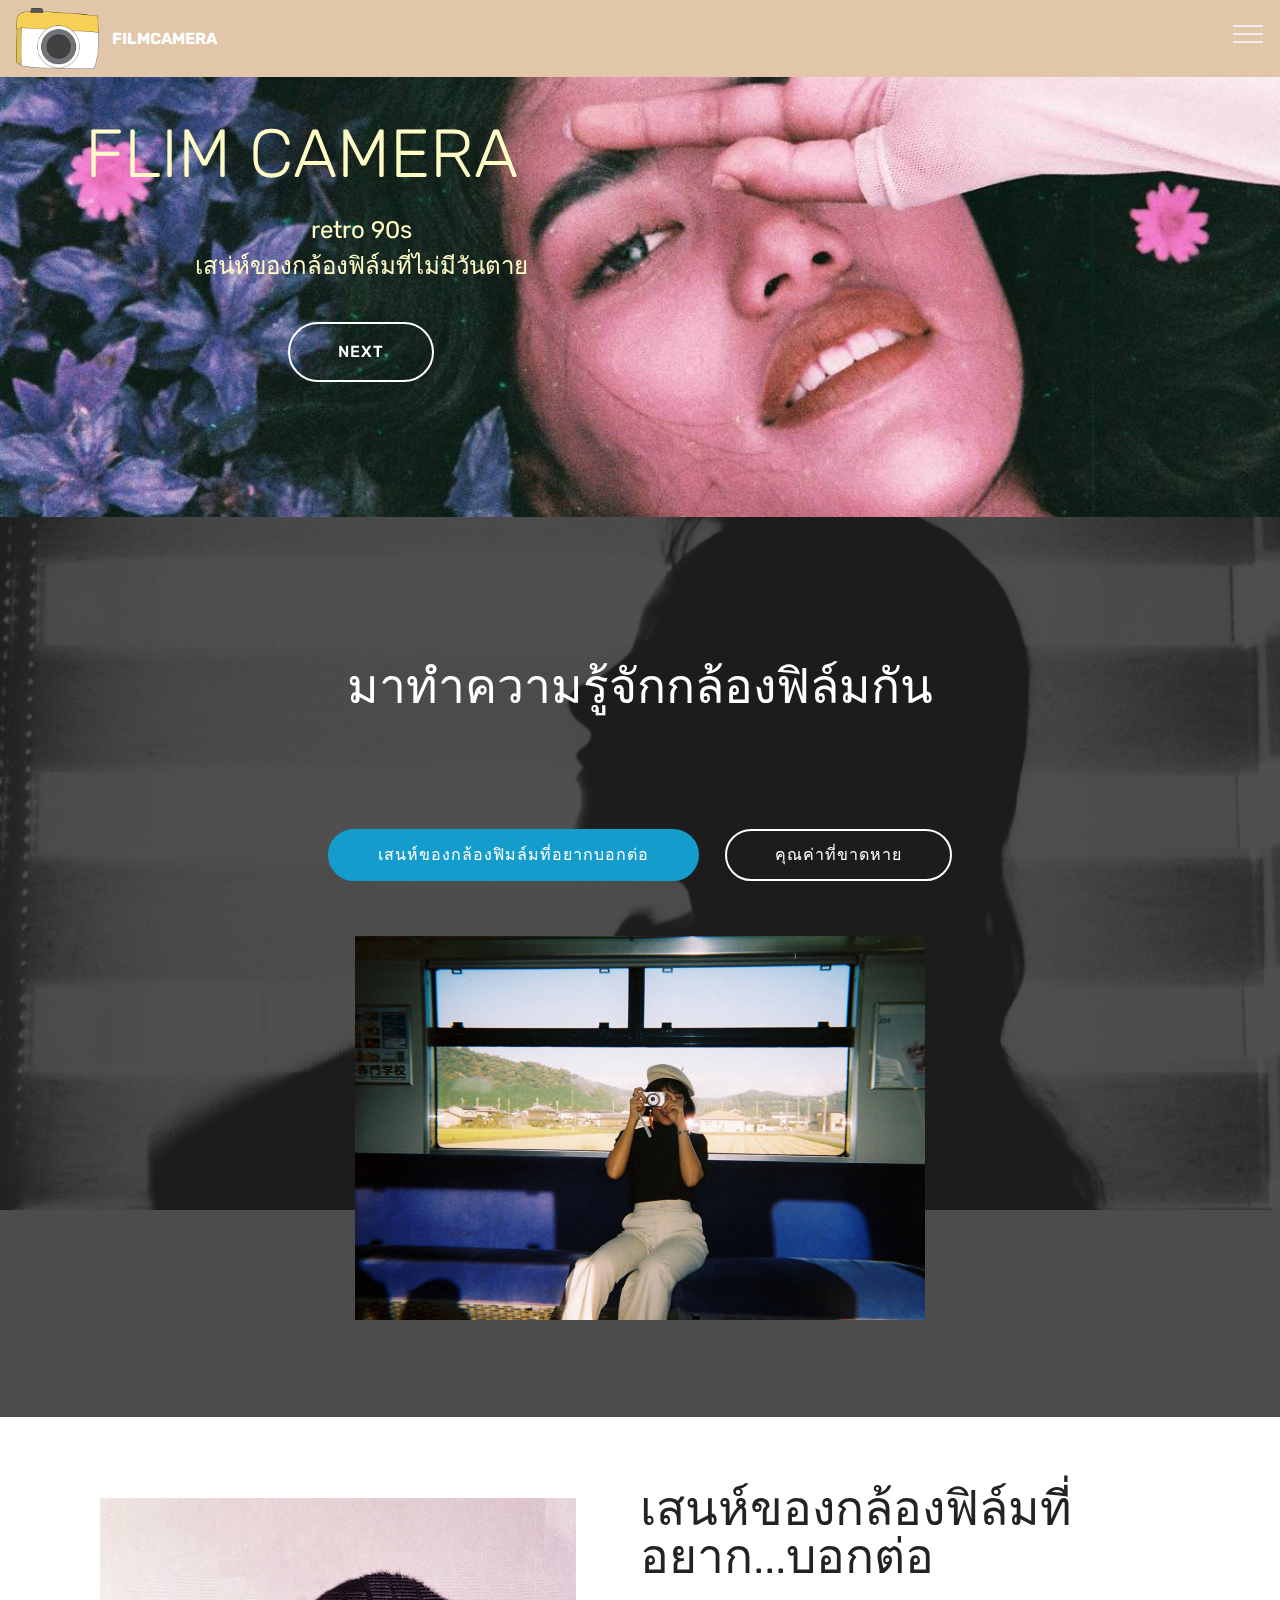
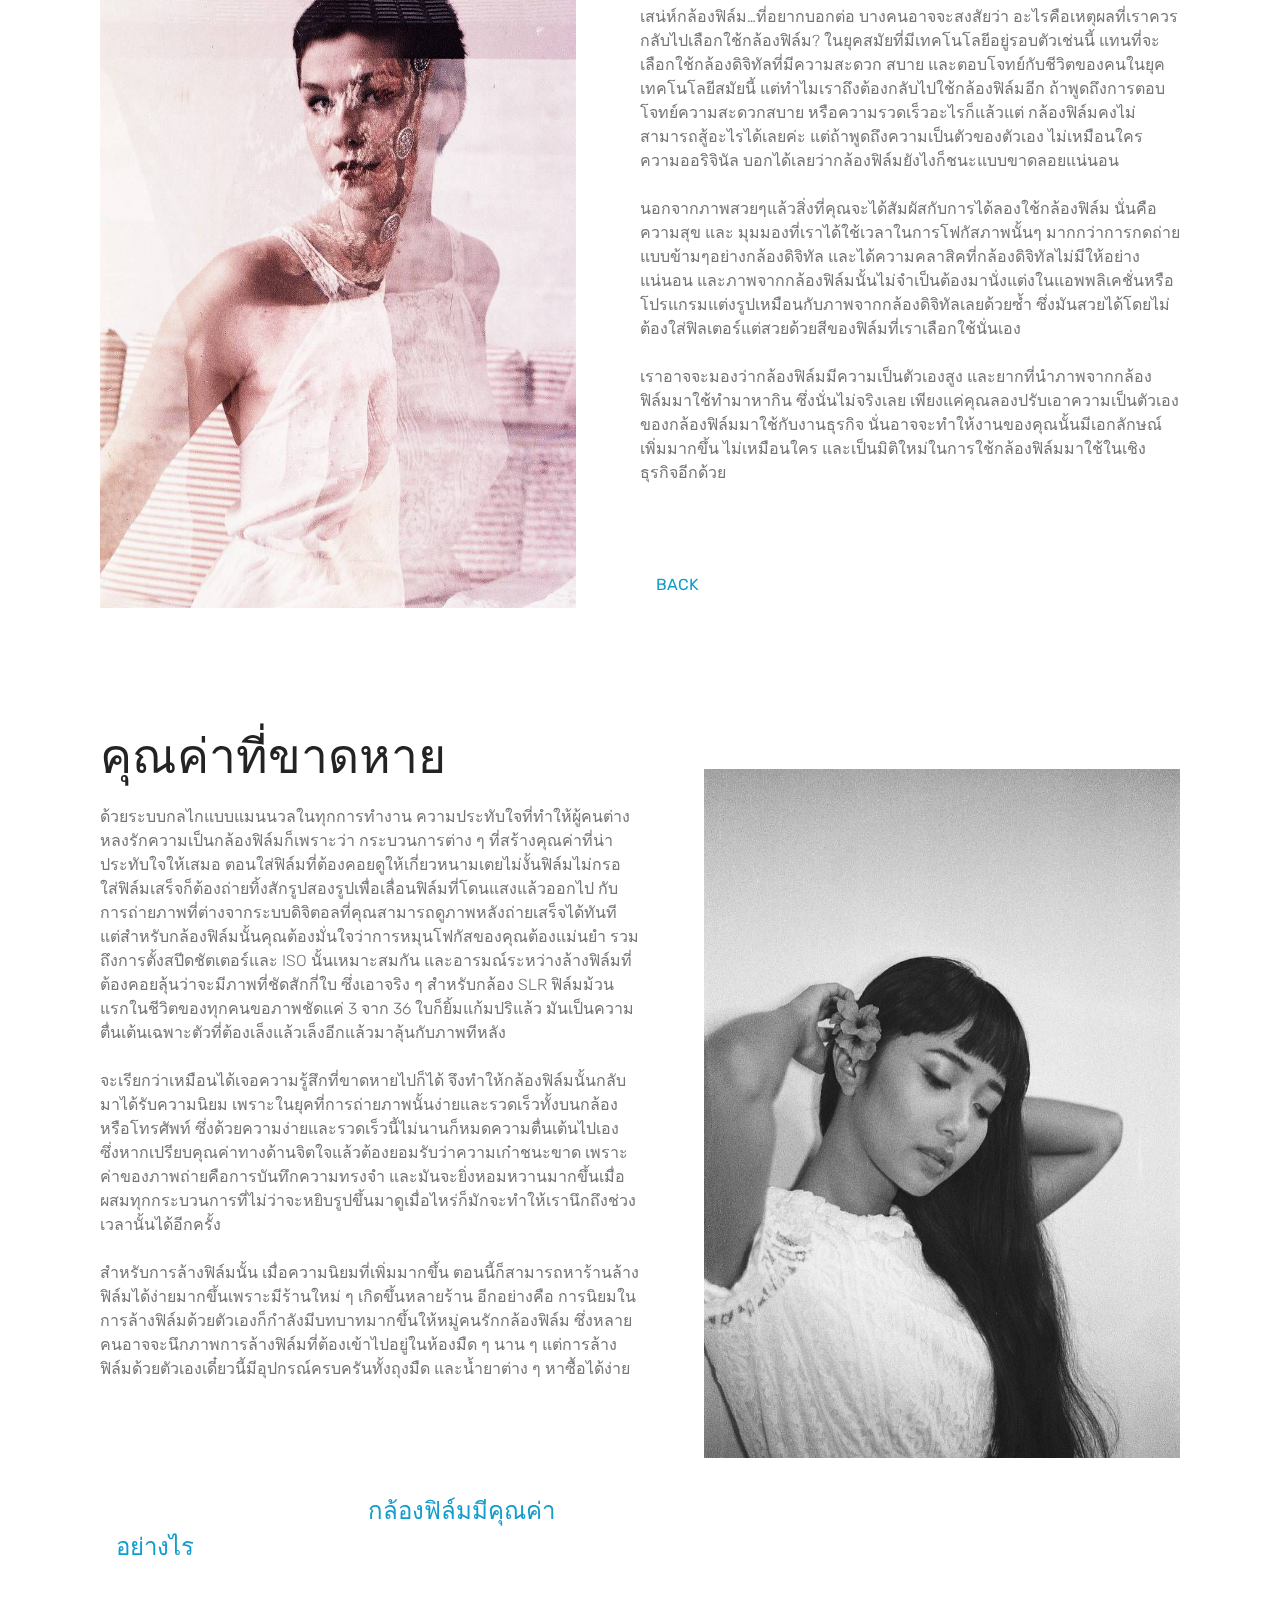
==== commit 9ff530c4: "create github pages" ====
--- a/index.html
+++ b/index.html
@@ -44,30 +44,24 @@
                     </a>
                 </span>
                 <span class="navbar-caption-wrap"><a class="navbar-caption text-white display-4" href="index.html">
-                        FLIMCAMERA</a></span>
+                        FILMCAMERA</a></span>
             </div>
         </div>
         <div class="collapse navbar-collapse" id="navbarSupportedContent">
-            <ul class="navbar-nav nav-dropdown nav-right" data-app-modern-menu="true">
+            <ul class="navbar-nav nav-dropdown nav-right" data-app-modern-menu="true"><li class="nav-item"><a class="nav-link link text-white display-4" href="index.html">
+                        <span class="mbri-home mbr-iconfont mbr-iconfont-btn"></span>
+                        HOME</a></li><li class="nav-item"><a class="nav-link link text-white display-4" href="page2.html"><span class="mbri-image-gallery mbr-iconfont mbr-iconfont-btn" style="font-size: 24px;">คุณค่าของกล้องฟิล์ม</span>
+                        </a></li>
                 <li class="nav-item">
-                    <a class="nav-link link text-white display-4" href="https://mobirise.co">
-                        <span class="mbri-home mbr-iconfont mbr-iconfont-btn"></span>
-                        Services
-                    </a>
-                </li>
-                <li class="nav-item">
-                    <a class="nav-link link text-white display-4" href="https://mobirise.co">
-                        <span class="mbri-search mbr-iconfont mbr-iconfont-btn"></span>
-                        About Us
-                    </a>
-                </li>
-            </ul>
+                    <a class="nav-link link text-white display-4" href="page3.html">
+                        <span class="mbri-search mbr-iconfont mbr-iconfont-btn">&nbsp;flim Type</span></a>
+                </li></ul>
             
         </div>
     </nav>
 </section>
 
-<section class="engine"><a href="https://mobirise.info/d">website maker</a></section><section class="header7 cid-rEqGUtfyPP mbr-parallax-background" id="header7-9">
+<section class="engine"><a href="https://mobirise.info/q">responsive web templates</a></section><section class="header7 cid-rEqGUtfyPP mbr-parallax-background" id="header7-9">
 
     
 
--- a/assets/mobirise/css/mbr-additional.css
+++ b/assets/mobirise/css/mbr-additional.css
@@ -2271,7 +2271,7 @@
   color: #0f7699;
 }
 .cid-rFgzdPkfaL .mbr-section-title {
-  color: #767676;
+  color: #232323;
 }
 .cid-rFgX5i0TYs {
   padding-top: 0px;
@@ -4366,7 +4366,7 @@
 }
 .cid-rFgJfcyd2D {
   padding-top: 0px;
-  padding-bottom: 90px;
+  padding-bottom: 0px;
   background-color: #ffffff;
 }
 .cid-rFgJfcyd2D .mbr-section-subtitle {
--- a/assets/mobirise/css/mbr-additional.css
+++ b/assets/mobirise/css/mbr-additional.css
@@ -2271,7 +2271,7 @@
   color: #0f7699;
 }
 .cid-rFgzdPkfaL .mbr-section-title {
-  color: #767676;
+  color: #232323;
 }
 .cid-rFgX5i0TYs {
   padding-top: 0px;
@@ -4366,7 +4366,7 @@
 }
 .cid-rFgJfcyd2D {
   padding-top: 0px;
-  padding-bottom: 90px;
+  padding-bottom: 0px;
   background-color: #ffffff;
 }
 .cid-rFgJfcyd2D .mbr-section-subtitle {
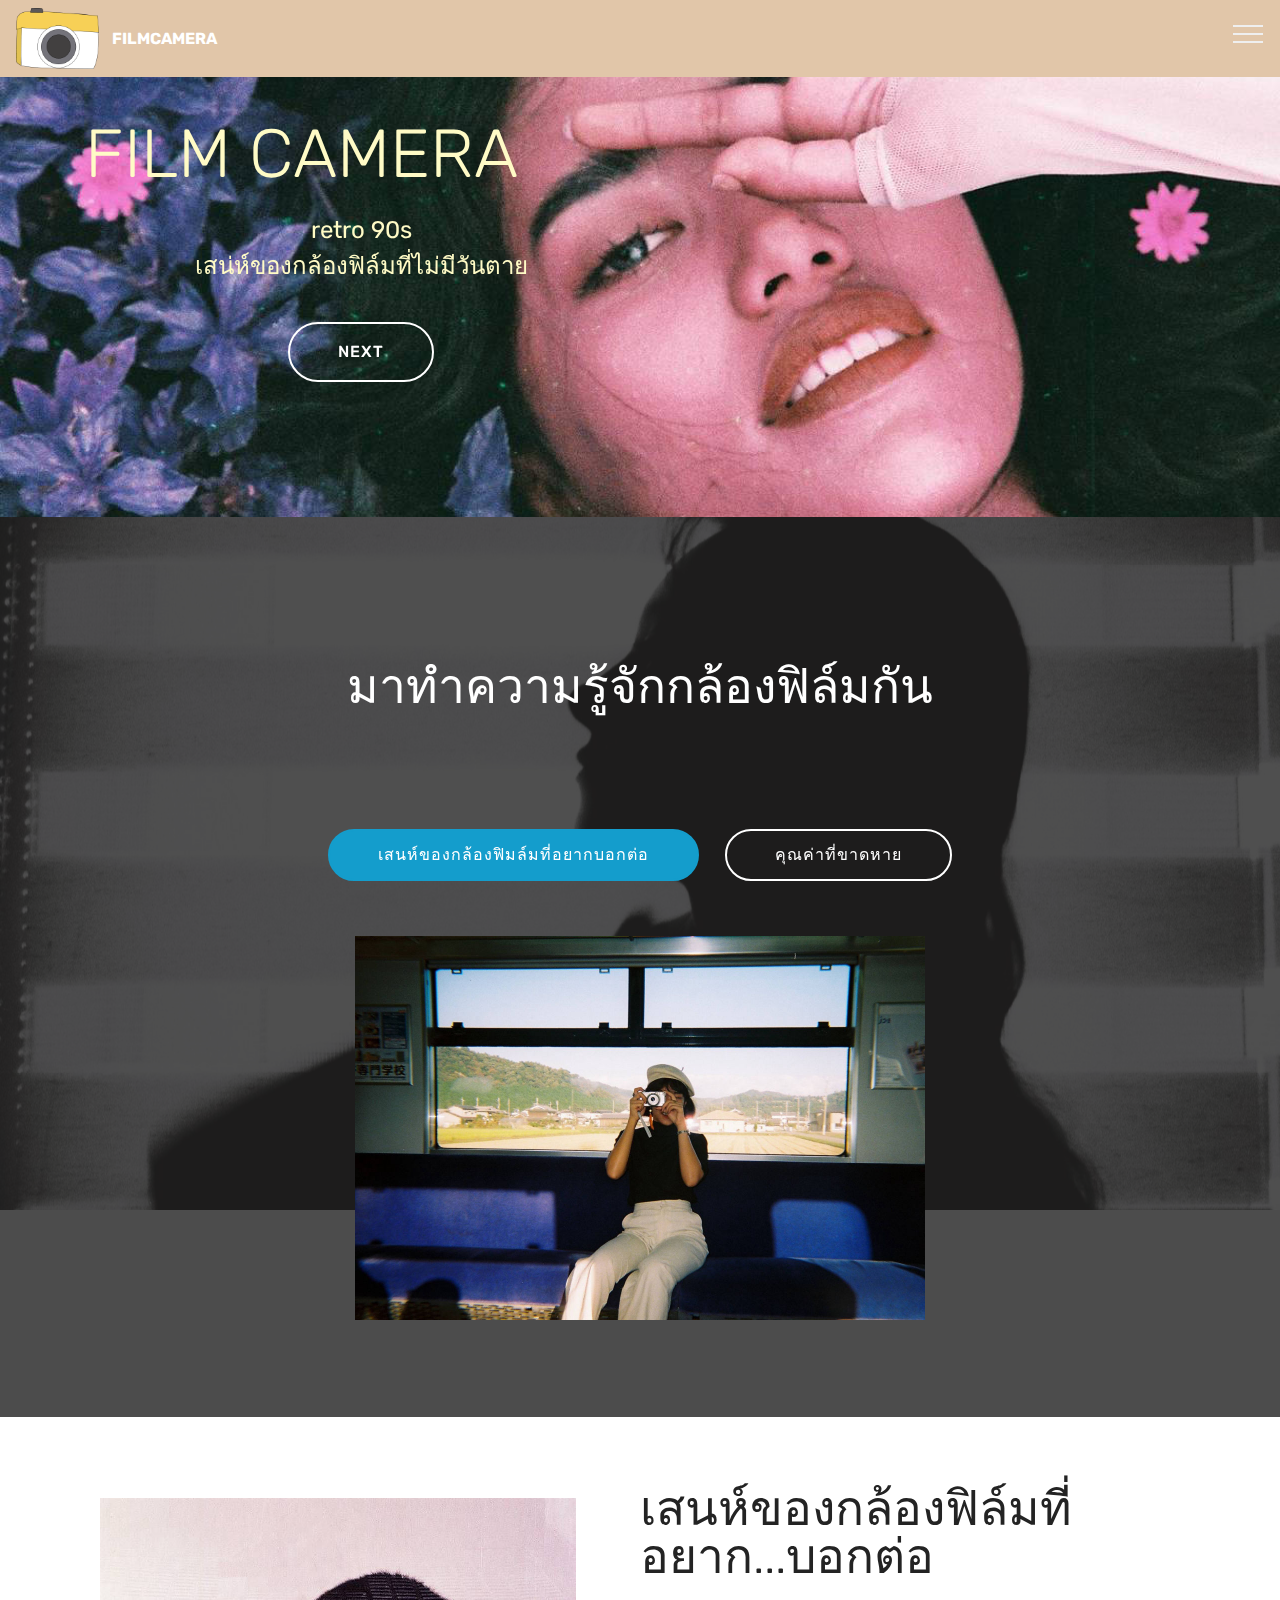
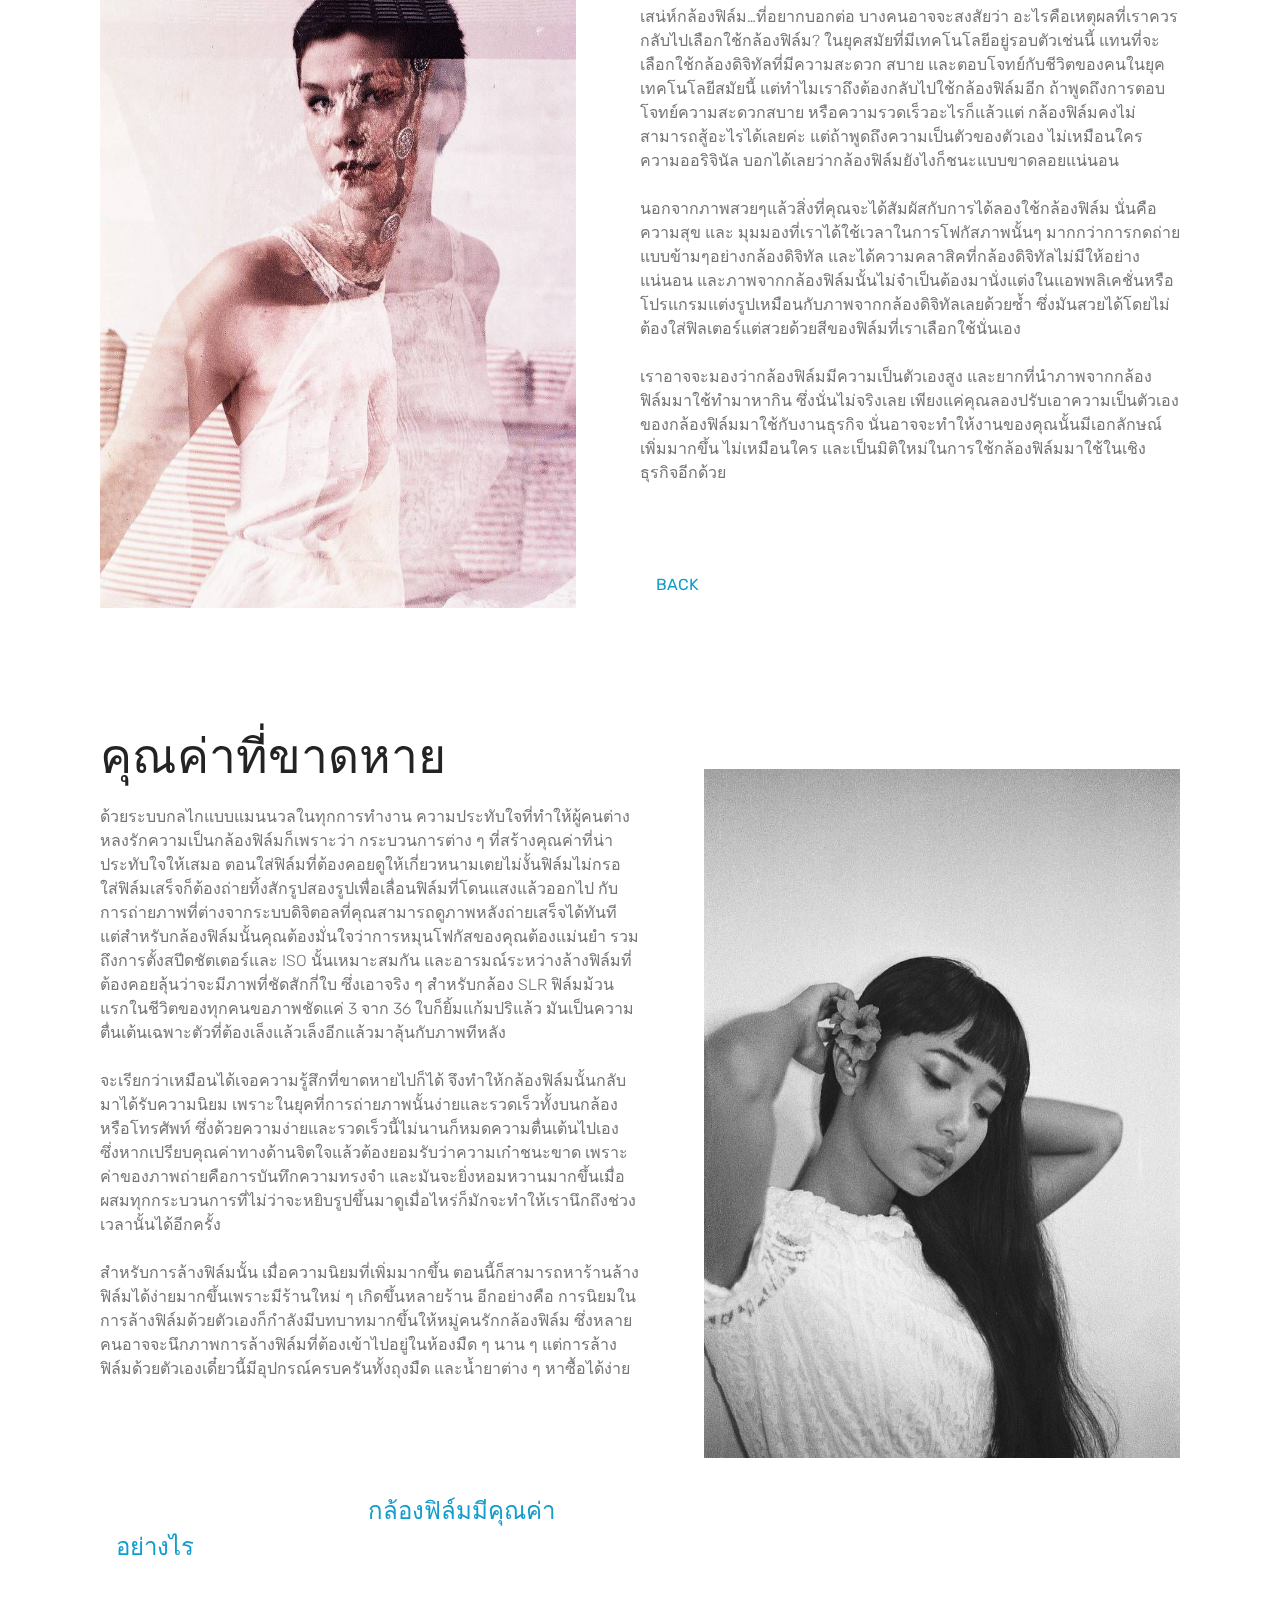
==== commit 933268ea: "create github pages" ====
--- a/index.html
+++ b/index.html
@@ -61,7 +61,7 @@
     </nav>
 </section>
 
-<section class="engine"><a href="https://mobirise.info/q">responsive web templates</a></section><section class="header7 cid-rEqGUtfyPP mbr-parallax-background" id="header7-9">
+<section class="engine"><a href="https://mobirise.info/g">how to build your own website</a></section><section class="header7 cid-rEqGUtfyPP mbr-parallax-background" id="header7-9">
 
     
 
@@ -72,7 +72,7 @@
         <div class="media-container-row">
 
             <div class="media-content align-right">
-                <h1 class="mbr-section-title mbr-white pb-3 mbr-fonts-style display-1">FLIM CAMERA&nbsp;</h1>
+                <h1 class="mbr-section-title mbr-white pb-3 mbr-fonts-style display-1">FILM CAMERA&nbsp;</h1>
                 <div class="mbr-section-text mbr-white pb-3">
                     <p class="mbr-text mbr-fonts-style display-5">retro 90s<br>เสน่ห์ของกล้องฟิล์มที่ไม่มีวันตาย</p>
                 </div>
